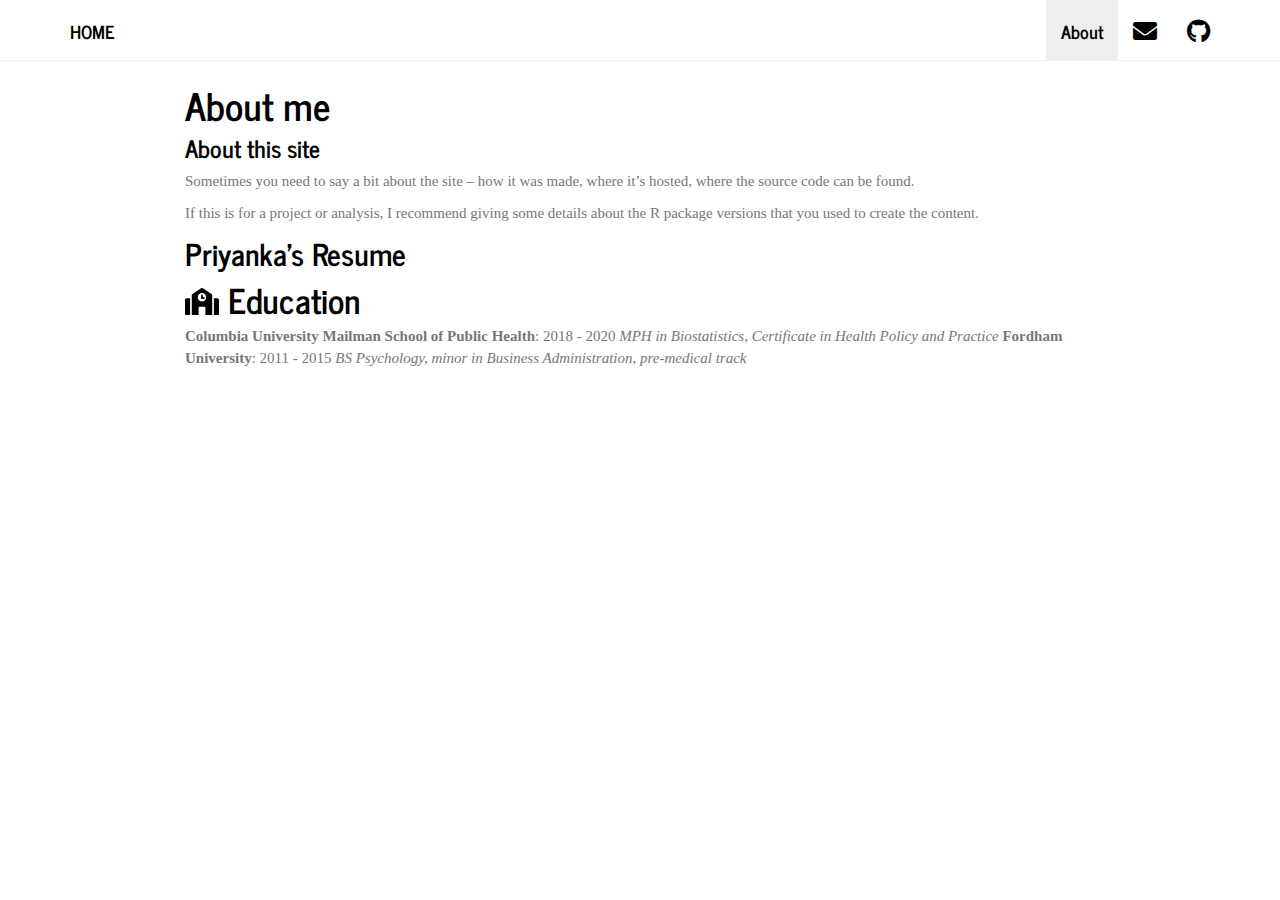
==== about.html @ 6a8078f7 "starting resume" ====
<!DOCTYPE html>

<html xmlns="http://www.w3.org/1999/xhtml">

<head>

<meta charset="utf-8" />
<meta http-equiv="Content-Type" content="text/html; charset=utf-8" />
<meta name="generator" content="pandoc" />
<meta http-equiv="X-UA-Compatible" content="IE=EDGE" />




<title>About me</title>

<script src="site_libs/jquery-1.11.3/jquery.min.js"></script>
<meta name="viewport" content="width=device-width, initial-scale=1" />
<link href="site_libs/bootstrap-3.3.5/css/journal.min.css" rel="stylesheet" />
<script src="site_libs/bootstrap-3.3.5/js/bootstrap.min.js"></script>
<script src="site_libs/bootstrap-3.3.5/shim/html5shiv.min.js"></script>
<script src="site_libs/bootstrap-3.3.5/shim/respond.min.js"></script>
<script src="site_libs/navigation-1.1/tabsets.js"></script>
<link href="site_libs/highlightjs-9.12.0/default.css" rel="stylesheet" />
<script src="site_libs/highlightjs-9.12.0/highlight.js"></script>
<link href="site_libs/font-awesome-5.1.0/css/all.css" rel="stylesheet" />
<link href="site_libs/font-awesome-5.1.0/css/v4-shims.css" rel="stylesheet" />

<style type="text/css">code{white-space: pre;}</style>
<style type="text/css">
  pre:not([class]) {
    background-color: white;
  }
</style>
<script type="text/javascript">
if (window.hljs) {
  hljs.configure({languages: []});
  hljs.initHighlightingOnLoad();
  if (document.readyState && document.readyState === "complete") {
    window.setTimeout(function() { hljs.initHighlighting(); }, 0);
  }
}
</script>



<style type="text/css">
h1 {
  font-size: 34px;
}
h1.title {
  font-size: 38px;
}
h2 {
  font-size: 30px;
}
h3 {
  font-size: 24px;
}
h4 {
  font-size: 18px;
}
h5 {
  font-size: 16px;
}
h6 {
  font-size: 12px;
}
.table th:not([align]) {
  text-align: left;
}
</style>




<style type = "text/css">
.main-container {
  max-width: 940px;
  margin-left: auto;
  margin-right: auto;
}
code {
  color: inherit;
  background-color: rgba(0, 0, 0, 0.04);
}
img {
  max-width:100%;
}
.tabbed-pane {
  padding-top: 12px;
}
.html-widget {
  margin-bottom: 20px;
}
button.code-folding-btn:focus {
  outline: none;
}
summary {
  display: list-item;
}
</style>


<style type="text/css">
/* padding for bootstrap navbar */
body {
  padding-top: 61px;
  padding-bottom: 40px;
}
/* offset scroll position for anchor links (for fixed navbar)  */
.section h1 {
  padding-top: 66px;
  margin-top: -66px;
}
.section h2 {
  padding-top: 66px;
  margin-top: -66px;
}
.section h3 {
  padding-top: 66px;
  margin-top: -66px;
}
.section h4 {
  padding-top: 66px;
  margin-top: -66px;
}
.section h5 {
  padding-top: 66px;
  margin-top: -66px;
}
.section h6 {
  padding-top: 66px;
  margin-top: -66px;
}
.dropdown-submenu {
  position: relative;
}
.dropdown-submenu>.dropdown-menu {
  top: 0;
  left: 100%;
  margin-top: -6px;
  margin-left: -1px;
  border-radius: 0 6px 6px 6px;
}
.dropdown-submenu:hover>.dropdown-menu {
  display: block;
}
.dropdown-submenu>a:after {
  display: block;
  content: " ";
  float: right;
  width: 0;
  height: 0;
  border-color: transparent;
  border-style: solid;
  border-width: 5px 0 5px 5px;
  border-left-color: #cccccc;
  margin-top: 5px;
  margin-right: -10px;
}
.dropdown-submenu:hover>a:after {
  border-left-color: #ffffff;
}
.dropdown-submenu.pull-left {
  float: none;
}
.dropdown-submenu.pull-left>.dropdown-menu {
  left: -100%;
  margin-left: 10px;
  border-radius: 6px 0 6px 6px;
}
</style>

<script>
// manage active state of menu based on current page
$(document).ready(function () {
  // active menu anchor
  href = window.location.pathname
  href = href.substr(href.lastIndexOf('/') + 1)
  if (href === "")
    href = "index.html";
  var menuAnchor = $('a[href="' + href + '"]');

  // mark it active
  menuAnchor.parent().addClass('active');

  // if it's got a parent navbar menu mark it active as well
  menuAnchor.closest('li.dropdown').addClass('active');
});
</script>

<!-- tabsets -->

<style type="text/css">
.tabset-dropdown > .nav-tabs {
  display: inline-table;
  max-height: 500px;
  min-height: 44px;
  overflow-y: auto;
  background: white;
  border: 1px solid #ddd;
  border-radius: 4px;
}

.tabset-dropdown > .nav-tabs > li.active:before {
  content: "";
  font-family: 'Glyphicons Halflings';
  display: inline-block;
  padding: 10px;
  border-right: 1px solid #ddd;
}

.tabset-dropdown > .nav-tabs.nav-tabs-open > li.active:before {
  content: "&#xe258;";
  border: none;
}

.tabset-dropdown > .nav-tabs.nav-tabs-open:before {
  content: "";
  font-family: 'Glyphicons Halflings';
  display: inline-block;
  padding: 10px;
  border-right: 1px solid #ddd;
}

.tabset-dropdown > .nav-tabs > li.active {
  display: block;
}

.tabset-dropdown > .nav-tabs > li > a,
.tabset-dropdown > .nav-tabs > li > a:focus,
.tabset-dropdown > .nav-tabs > li > a:hover {
  border: none;
  display: inline-block;
  border-radius: 4px;
}

.tabset-dropdown > .nav-tabs.nav-tabs-open > li {
  display: block;
  float: none;
}

.tabset-dropdown > .nav-tabs > li {
  display: none;
}
</style>

<!-- code folding -->




</head>

<body>


<div class="container-fluid main-container">




<div class="navbar navbar-default  navbar-fixed-top" role="navigation">
  <div class="container">
    <div class="navbar-header">
      <button type="button" class="navbar-toggle collapsed" data-toggle="collapse" data-target="#navbar">
        <span class="icon-bar"></span>
        <span class="icon-bar"></span>
        <span class="icon-bar"></span>
      </button>
      <a class="navbar-brand" href="index.html">Home</a>
    </div>
    <div id="navbar" class="navbar-collapse collapse">
      <ul class="nav navbar-nav">
        
      </ul>
      <ul class="nav navbar-nav navbar-right">
        <li>
  <a href="about.html">About</a>
</li>
<li>
  <a href="mailto:&lt;ps3070@cumc.columbia.edu&gt;">
    <span class="fa fa-envelope fa-lg"></span>
     
  </a>
</li>
<li>
  <a href="http://github.com/prisrinivasan/">
    <span class="fa fa-github fa-lg"></span>
     
  </a>
</li>
      </ul>
    </div><!--/.nav-collapse -->
  </div><!--/.container -->
</div><!--/.navbar -->

<div class="fluid-row" id="header">



<h1 class="title toc-ignore">About me</h1>

</div>


<div id="about-this-site" class="section level3">
<h3>About this site</h3>
<p>Sometimes you need to say a bit about the site – how it was made, where it’s hosted, where the source code can be found.</p>
<p>If this is for a project or analysis, I recommend giving some details about the R package versions that you used to create the content.</p>
</div>
<div id="priyankas-resume" class="section level2">
<h2>Priyanka’s Resume</h2>
</div>
<div id="education" class="section level1">
<h1><svg style="height:0.8em;top:.04em;position:relative;" viewBox="0 0 640 512"><path d="M0 224v272c0 8.84 7.16 16 16 16h80V192H32c-17.67 0-32 14.33-32 32zm360-48h-24v-40c0-4.42-3.58-8-8-8h-16c-4.42 0-8 3.58-8 8v64c0 4.42 3.58 8 8 8h48c4.42 0 8-3.58 8-8v-16c0-4.42-3.58-8-8-8zm137.75-63.96l-160-106.67a32.02 32.02 0 0 0-35.5 0l-160 106.67A32.002 32.002 0 0 0 128 138.66V512h128V368c0-8.84 7.16-16 16-16h96c8.84 0 16 7.16 16 16v144h128V138.67c0-10.7-5.35-20.7-14.25-26.63zM320 256c-44.18 0-80-35.82-80-80s35.82-80 80-80 80 35.82 80 80-35.82 80-80 80zm288-64h-64v320h80c8.84 0 16-7.16 16-16V224c0-17.67-14.33-32-32-32z"/></svg> Education</h1>
<p><strong>Columbia University Mailman School of Public Health</strong>: 2018 - 2020 <em>MPH in Biostatistics, Certificate in Health Policy and Practice</em> <strong>Fordham University</strong>: 2011 - 2015 <em>BS Psychology, minor in Business Administration, pre-medical track</em></p>
</div>




</div>

<script>

// add bootstrap table styles to pandoc tables
function bootstrapStylePandocTables() {
  $('tr.header').parent('thead').parent('table').addClass('table table-condensed');
}
$(document).ready(function () {
  bootstrapStylePandocTables();
});


</script>

<!-- tabsets -->

<script>
$(document).ready(function () {
  window.buildTabsets("TOC");
});

$(document).ready(function () {
  $('.tabset-dropdown > .nav-tabs > li').click(function () {
    $(this).parent().toggleClass('nav-tabs-open')
  });
});
</script>

<!-- code folding -->


<!-- dynamically load mathjax for compatibility with self-contained -->
<script>
  (function () {
    var script = document.createElement("script");
    script.type = "text/javascript";
    script.src  = "https://mathjax.rstudio.com/latest/MathJax.js?config=TeX-AMS-MML_HTMLorMML";
    document.getElementsByTagName("head")[0].appendChild(script);
  })();
</script>

</body>
</html>
---- site_libs/bootstrap-3.3.5/css/journal.min.css ----
@font-face {
  font-family: 'News Cycle';
  font-style: normal;
  font-weight: 400;
  src: url(fonts/NewsCycle.ttf) format('truetype');
}
@font-face {
  font-family: 'News Cycle';
  font-style: normal;
  font-weight: 700;
  src: url(fonts/NewsCycleBold.ttf) format('truetype');
}

/*!
 * bootswatch v3.3.6
 * Homepage: http://bootswatch.com
 * Copyright 2012-2015 Thomas Park
 * Licensed under MIT
 * Based on Bootstrap
*//*!
 * Bootstrap v3.3.6 (http://getbootstrap.com)
 * Copyright 2011-2015 Twitter, Inc.
 * Licensed under MIT (https://github.com/twbs/bootstrap/blob/master/LICENSE)
 *//*! normalize.css v3.0.3 | MIT License | github.com/necolas/normalize.css */html{font-family:sans-serif;-ms-text-size-adjust:100%;-webkit-text-size-adjust:100%}body{margin:0}article,aside,details,figcaption,figure,footer,header,hgroup,main,menu,nav,section,summary{display:block}audio,canvas,progress,video{display:inline-block;vertical-align:baseline}audio:not([controls]){display:none;height:0}[hidden],template{display:none}a{background-color:transparent}a:active,a:hover{outline:0}abbr[title]{border-bottom:1px dotted}b,strong{font-weight:bold}dfn{font-style:italic}h1{font-size:2em;margin:0.67em 0}mark{background:#ff0;color:#000}small{font-size:80%}sub,sup{font-size:75%;line-height:0;position:relative;vertical-align:baseline}sup{top:-0.5em}sub{bottom:-0.25em}img{border:0}svg:not(:root){overflow:hidden}figure{margin:1em 40px}hr{-webkit-box-sizing:content-box;-moz-box-sizing:content-box;box-sizing:content-box;height:0}pre{overflow:auto}code,kbd,pre,samp{font-family:monospace, monospace;font-size:1em}button,input,optgroup,select,textarea{color:inherit;font:inherit;margin:0}button{overflow:visible}button,select{text-transform:none}button,html input[type="button"],input[type="reset"],input[type="submit"]{-webkit-appearance:button;cursor:pointer}button[disabled],html input[disabled]{cursor:default}button::-moz-focus-inner,input::-moz-focus-inner{border:0;padding:0}input{line-height:normal}input[type="checkbox"],input[type="radio"]{-webkit-box-sizing:border-box;-moz-box-sizing:border-box;box-sizing:border-box;padding:0}input[type="number"]::-webkit-inner-spin-button,input[type="number"]::-webkit-outer-spin-button{height:auto}input[type="search"]{-webkit-appearance:textfield;-webkit-box-sizing:content-box;-moz-box-sizing:content-box;box-sizing:content-box}input[type="search"]::-webkit-search-cancel-button,input[type="search"]::-webkit-search-decoration{-webkit-appearance:none}fieldset{border:1px solid #c0c0c0;margin:0 2px;padding:0.35em 0.625em 0.75em}legend{border:0;padding:0}textarea{overflow:auto}optgroup{font-weight:bold}table{border-collapse:collapse;border-spacing:0}td,th{padding:0}/*! Source: https://github.com/h5bp/html5-boilerplate/blob/master/src/css/main.css */@media print{*,*:before,*:after{background:transparent !important;color:#000 !important;-webkit-box-shadow:none !important;box-shadow:none !important;text-shadow:none !important}a,a:visited{text-decoration:underline}a[href]:after{content:" (" attr(href) ")"}abbr[title]:after{content:" (" attr(title) ")"}a[href^="#"]:after,a[href^="javascript:"]:after{content:""}pre,blockquote{border:1px solid #999;page-break-inside:avoid}thead{display:table-header-group}tr,img{page-break-inside:avoid}img{max-width:100% !important}p,h2,h3{orphans:3;widows:3}h2,h3{page-break-after:avoid}.navbar{display:none}.btn>.caret,.dropup>.btn>.caret{border-top-color:#000 !important}.label{border:1px solid #000}.table{border-collapse:collapse !important}.table td,.table th{background-color:#fff !important}.table-bordered th,.table-bordered td{border:1px solid #ddd !important}}@font-face{font-family:'Glyphicons Halflings';src:url('../fonts/glyphicons-halflings-regular.eot');src:url('../fonts/glyphicons-halflings-regular.eot?#iefix') format('embedded-opentype'),url('../fonts/glyphicons-halflings-regular.woff') format('woff'),url('../fonts/glyphicons-halflings-regular.ttf') format('truetype'),url('../fonts/glyphicons-halflings-regular.svg#glyphicons_halflingsregular') format('svg')}.glyphicon{position:relative;top:1px;display:inline-block;font-family:'Glyphicons Halflings';font-style:normal;font-weight:normal;line-height:1;-webkit-font-smoothing:antialiased;-moz-osx-font-smoothing:grayscale}.glyphicon-asterisk:before{content:"\002a"}.glyphicon-plus:before{content:"\002b"}.glyphicon-euro:before,.glyphicon-eur:before{content:"\20ac"}.glyphicon-minus:before{content:"\2212"}.glyphicon-cloud:before{content:"\2601"}.glyphicon-envelope:before{content:"\2709"}.glyphicon-pencil:before{content:"\270f"}.glyphicon-glass:before{content:"\e001"}.glyphicon-music:before{content:"\e002"}.glyphicon-search:before{content:"\e003"}.glyphicon-heart:before{content:"\e005"}.glyphicon-star:before{content:"\e006"}.glyphicon-star-empty:before{content:"\e007"}.glyphicon-user:before{content:"\e008"}.glyphicon-film:before{content:"\e009"}.glyphicon-th-large:before{content:"\e010"}.glyphicon-th:before{content:"\e011"}.glyphicon-th-list:before{content:"\e012"}.glyphicon-ok:before{content:"\e013"}.glyphicon-remove:before{content:"\e014"}.glyphicon-zoom-in:before{content:"\e015"}.glyphicon-zoom-out:before{content:"\e016"}.glyphicon-off:before{content:"\e017"}.glyphicon-signal:before{content:"\e018"}.glyphicon-cog:before{content:"\e019"}.glyphicon-trash:before{content:"\e020"}.glyphicon-home:before{content:"\e021"}.glyphicon-file:before{content:"\e022"}.glyphicon-time:before{content:"\e023"}.glyphicon-road:before{content:"\e024"}.glyphicon-download-alt:before{content:"\e025"}.glyphicon-download:before{content:"\e026"}.glyphicon-upload:before{content:"\e027"}.glyphicon-inbox:before{content:"\e028"}.glyphicon-play-circle:before{content:"\e029"}.glyphicon-repeat:before{content:"\e030"}.glyphicon-refresh:before{content:"\e031"}.glyphicon-list-alt:before{content:"\e032"}.glyphicon-lock:before{content:"\e033"}.glyphicon-flag:before{content:"\e034"}.glyphicon-headphones:before{content:"\e035"}.glyphicon-volume-off:before{content:"\e036"}.glyphicon-volume-down:before{content:"\e037"}.glyphicon-volume-up:before{content:"\e038"}.glyphicon-qrcode:before{content:"\e039"}.glyphicon-barcode:before{content:"\e040"}.glyphicon-tag:before{content:"\e041"}.glyphicon-tags:before{content:"\e042"}.glyphicon-book:before{content:"\e043"}.glyphicon-bookmark:before{content:"\e044"}.glyphicon-print:before{content:"\e045"}.glyphicon-camera:before{content:"\e046"}.glyphicon-font:before{content:"\e047"}.glyphicon-bold:before{content:"\e048"}.glyphicon-italic:before{content:"\e049"}.glyphicon-text-height:before{content:"\e050"}.glyphicon-text-width:before{content:"\e051"}.glyphicon-align-left:before{content:"\e052"}.glyphicon-align-center:before{content:"\e053"}.glyphicon-align-right:before{content:"\e054"}.glyphicon-align-justify:before{content:"\e055"}.glyphicon-list:before{content:"\e056"}.glyphicon-indent-left:before{content:"\e057"}.glyphicon-indent-right:before{content:"\e058"}.glyphicon-facetime-video:before{content:"\e059"}.glyphicon-picture:before{content:"\e060"}.glyphicon-map-marker:before{content:"\e062"}.glyphicon-adjust:before{content:"\e063"}.glyphicon-tint:before{content:"\e064"}.glyphicon-edit:before{content:"\e065"}.glyphicon-share:before{content:"\e066"}.glyphicon-check:before{content:"\e067"}.glyphicon-move:before{content:"\e068"}.glyphicon-step-backward:before{content:"\e069"}.glyphicon-fast-backward:before{content:"\e070"}.glyphicon-backward:before{content:"\e071"}.glyphicon-play:before{content:"\e072"}.glyphicon-pause:before{content:"\e073"}.glyphicon-stop:before{content:"\e074"}.glyphicon-forward:before{content:"\e075"}.glyphicon-fast-forward:before{content:"\e076"}.glyphicon-step-forward:before{content:"\e077"}.glyphicon-eject:before{content:"\e078"}.glyphicon-chevron-left:before{content:"\e079"}.glyphicon-chevron-right:before{content:"\e080"}.glyphicon-plus-sign:before{content:"\e081"}.glyphicon-minus-sign:before{content:"\e082"}.glyphicon-remove-sign:before{content:"\e083"}.glyphicon-ok-sign:before{content:"\e084"}.glyphicon-question-sign:before{content:"\e085"}.glyphicon-info-sign:before{content:"\e086"}.glyphicon-screenshot:before{content:"\e087"}.glyphicon-remove-circle:before{content:"\e088"}.glyphicon-ok-circle:before{content:"\e089"}.glyphicon-ban-circle:before{content:"\e090"}.glyphicon-arrow-left:before{content:"\e091"}.glyphicon-arrow-right:before{content:"\e092"}.glyphicon-arrow-up:before{content:"\e093"}.glyphicon-arrow-down:before{content:"\e094"}.glyphicon-share-alt:before{content:"\e095"}.glyphicon-resize-full:before{content:"\e096"}.glyphicon-resize-small:before{content:"\e097"}.glyphicon-exclamation-sign:before{content:"\e101"}.glyphicon-gift:before{content:"\e102"}.glyphicon-leaf:before{content:"\e103"}.glyphicon-fire:before{content:"\e104"}.glyphicon-eye-open:before{content:"\e105"}.glyphicon-eye-close:before{content:"\e106"}.glyphicon-warning-sign:before{content:"\e107"}.glyphicon-plane:before{content:"\e108"}.glyphicon-calendar:before{content:"\e109"}.glyphicon-random:before{content:"\e110"}.glyphicon-comment:before{content:"\e111"}.glyphicon-magnet:before{content:"\e112"}.glyphicon-chevron-up:before{content:"\e113"}.glyphicon-chevron-down:before{content:"\e114"}.glyphicon-retweet:before{content:"\e115"}.glyphicon-shopping-cart:before{content:"\e116"}.glyphicon-folder-close:before{content:"\e117"}.glyphicon-folder-open:before{content:"\e118"}.glyphicon-resize-vertical:before{content:"\e119"}.glyphicon-resize-horizontal:before{content:"\e120"}.glyphicon-hdd:before{content:"\e121"}.glyphicon-bullhorn:before{content:"\e122"}.glyphicon-bell:before{content:"\e123"}.glyphicon-certificate:before{content:"\e124"}.glyphicon-thumbs-up:before{content:"\e125"}.glyphicon-thumbs-down:before{content:"\e126"}.glyphicon-hand-right:before{content:"\e127"}.glyphicon-hand-left:before{content:"\e128"}.glyphicon-hand-up:before{content:"\e129"}.glyphicon-hand-down:before{content:"\e130"}.glyphicon-circle-arrow-right:before{content:"\e131"}.glyphicon-circle-arrow-left:before{content:"\e132"}.glyphicon-circle-arrow-up:before{content:"\e133"}.glyphicon-circle-arrow-down:before{content:"\e134"}.glyphicon-globe:before{content:"\e135"}.glyphicon-wrench:before{content:"\e136"}.glyphicon-tasks:before{content:"\e137"}.glyphicon-filter:before{content:"\e138"}.glyphicon-briefcase:before{content:"\e139"}.glyphicon-fullscreen:before{content:"\e140"}.glyphicon-dashboard:before{content:"\e141"}.glyphicon-paperclip:before{content:"\e142"}.glyphicon-heart-empty:before{content:"\e143"}.glyphicon-link:before{content:"\e144"}.glyphicon-phone:before{content:"\e145"}.glyphicon-pushpin:before{content:"\e146"}.glyphicon-usd:before{content:"\e148"}.glyphicon-gbp:before{content:"\e149"}.glyphicon-sort:before{content:"\e150"}.glyphicon-sort-by-alphabet:before{content:"\e151"}.glyphicon-sort-by-alphabet-alt:before{content:"\e152"}.glyphicon-sort-by-order:before{content:"\e153"}.glyphicon-sort-by-order-alt:before{content:"\e154"}.glyphicon-sort-by-attributes:before{content:"\e155"}.glyphicon-sort-by-attributes-alt:before{content:"\e156"}.glyphicon-unchecked:before{content:"\e157"}.glyphicon-expand:before{content:"\e158"}.glyphicon-collapse-down:before{content:"\e159"}.glyphicon-collapse-up:before{content:"\e160"}.glyphicon-log-in:before{content:"\e161"}.glyphicon-flash:before{content:"\e162"}.glyphicon-log-out:before{content:"\e163"}.glyphicon-new-window:before{content:"\e164"}.glyphicon-record:before{content:"\e165"}.glyphicon-save:before{content:"\e166"}.glyphicon-open:before{content:"\e167"}.glyphicon-saved:before{content:"\e168"}.glyphicon-import:before{content:"\e169"}.glyphicon-export:before{content:"\e170"}.glyphicon-send:before{content:"\e171"}.glyphicon-floppy-disk:before{content:"\e172"}.glyphicon-floppy-saved:before{content:"\e173"}.glyphicon-floppy-remove:before{content:"\e174"}.glyphicon-floppy-save:before{content:"\e175"}.glyphicon-floppy-open:before{content:"\e176"}.glyphicon-credit-card:before{content:"\e177"}.glyphicon-transfer:before{content:"\e178"}.glyphicon-cutlery:before{content:"\e179"}.glyphicon-header:before{content:"\e180"}.glyphicon-compressed:before{content:"\e181"}.glyphicon-earphone:before{content:"\e182"}.glyphicon-phone-alt:before{content:"\e183"}.glyphicon-tower:before{content:"\e184"}.glyphicon-stats:before{content:"\e185"}.glyphicon-sd-video:before{content:"\e186"}.glyphicon-hd-video:before{content:"\e187"}.glyphicon-subtitles:before{content:"\e188"}.glyphicon-sound-stereo:before{content:"\e189"}.glyphicon-sound-dolby:before{content:"\e190"}.glyphicon-sound-5-1:before{content:"\e191"}.glyphicon-sound-6-1:before{content:"\e192"}.glyphicon-sound-7-1:before{content:"\e193"}.glyphicon-copyright-mark:before{content:"\e194"}.glyphicon-registration-mark:before{content:"\e195"}.glyphicon-cloud-download:before{content:"\e197"}.glyphicon-cloud-upload:before{content:"\e198"}.glyphicon-tree-conifer:before{content:"\e199"}.glyphicon-tree-deciduous:before{content:"\e200"}.glyphicon-cd:before{content:"\e201"}.glyphicon-save-file:before{content:"\e202"}.glyphicon-open-file:before{content:"\e203"}.glyphicon-level-up:before{content:"\e204"}.glyphicon-copy:before{content:"\e205"}.glyphicon-paste:before{content:"\e206"}.glyphicon-alert:before{content:"\e209"}.glyphicon-equalizer:before{content:"\e210"}.glyphicon-king:before{content:"\e211"}.glyphicon-queen:before{content:"\e212"}.glyphicon-pawn:before{content:"\e213"}.glyphicon-bishop:before{content:"\e214"}.glyphicon-knight:before{content:"\e215"}.glyphicon-baby-formula:before{content:"\e216"}.glyphicon-tent:before{content:"\26fa"}.glyphicon-blackboard:before{content:"\e218"}.glyphicon-bed:before{content:"\e219"}.glyphicon-apple:before{content:"\f8ff"}.glyphicon-erase:before{content:"\e221"}.glyphicon-hourglass:before{content:"\231b"}.glyphicon-lamp:before{content:"\e223"}.glyphicon-duplicate:before{content:"\e224"}.glyphicon-piggy-bank:before{content:"\e225"}.glyphicon-scissors:before{content:"\e226"}.glyphicon-bitcoin:before{content:"\e227"}.glyphicon-btc:before{content:"\e227"}.glyphicon-xbt:before{content:"\e227"}.glyphicon-yen:before{content:"\00a5"}.glyphicon-jpy:before{content:"\00a5"}.glyphicon-ruble:before{content:"\20bd"}.glyphicon-rub:before{content:"\20bd"}.glyphicon-scale:before{content:"\e230"}.glyphicon-ice-lolly:before{content:"\e231"}.glyphicon-ice-lolly-tasted:before{content:"\e232"}.glyphicon-education:before{content:"\e233"}.glyphicon-option-horizontal:before{content:"\e234"}.glyphicon-option-vertical:before{content:"\e235"}.glyphicon-menu-hamburger:before{content:"\e236"}.glyphicon-modal-window:before{content:"\e237"}.glyphicon-oil:before{content:"\e238"}.glyphicon-grain:before{content:"\e239"}.glyphicon-sunglasses:before{content:"\e240"}.glyphicon-text-size:before{content:"\e241"}.glyphicon-text-color:before{content:"\e242"}.glyphicon-text-background:before{content:"\e243"}.glyphicon-object-align-top:before{content:"\e244"}.glyphicon-object-align-bottom:before{content:"\e245"}.glyphicon-object-align-horizontal:before{content:"\e246"}.glyphicon-object-align-left:before{content:"\e247"}.glyphicon-object-align-vertical:before{content:"\e248"}.glyphicon-object-align-right:before{content:"\e249"}.glyphicon-triangle-right:before{content:"\e250"}.glyphicon-triangle-left:before{content:"\e251"}.glyphicon-triangle-bottom:before{content:"\e252"}.glyphicon-triangle-top:before{content:"\e253"}.glyphicon-console:before{content:"\e254"}.glyphicon-superscript:before{content:"\e255"}.glyphicon-subscript:before{content:"\e256"}.glyphicon-menu-left:before{content:"\e257"}.glyphicon-menu-right:before{content:"\e258"}.glyphicon-menu-down:before{content:"\e259"}.glyphicon-menu-up:before{content:"\e260"}*{-webkit-box-sizing:border-box;-moz-box-sizing:border-box;box-sizing:border-box}*:before,*:after{-webkit-box-sizing:border-box;-moz-box-sizing:border-box;box-sizing:border-box}html{font-size:10px;-webkit-tap-highlight-color:rgba(0,0,0,0)}body{font-family:Georgia,"Times New Roman",Times,serif;font-size:15px;line-height:1.42857143;color:#777777;background-color:#ffffff}input,button,select,textarea{font-family:inherit;font-size:inherit;line-height:inherit}a{color:#eb6864;text-decoration:none}a:hover,a:focus{color:#e22620;text-decoration:underline}a:focus{outline:thin dotted;outline:5px auto -webkit-focus-ring-color;outline-offset:-2px}figure{margin:0}img{vertical-align:middle}.img-responsive,.thumbnail>img,.thumbnail a>img,.carousel-inner>.item>img,.carousel-inner>.item>a>img{display:block;max-width:100%;height:auto}.img-rounded{border-radius:6px}.img-thumbnail{padding:4px;line-height:1.42857143;background-color:#ffffff;border:1px solid #dddddd;border-radius:4px;-webkit-transition:all .2s ease-in-out;-o-transition:all .2s ease-in-out;transition:all .2s ease-in-out;display:inline-block;max-width:100%;height:auto}.img-circle{border-radius:50%}hr{margin-top:21px;margin-bottom:21px;border:0;border-top:1px solid #eeeeee}.sr-only{position:absolute;width:1px;height:1px;margin:-1px;padding:0;overflow:hidden;clip:rect(0, 0, 0, 0);border:0}.sr-only-focusable:active,.sr-only-focusable:focus{position:static;width:auto;height:auto;margin:0;overflow:visible;clip:auto}[role="button"]{cursor:pointer}h1,h2,h3,h4,h5,h6,.h1,.h2,.h3,.h4,.h5,.h6{font-family:"News Cycle","Arial Narrow Bold",sans-serif;font-weight:700;line-height:1.1;color:#000000}h1 small,h2 small,h3 small,h4 small,h5 small,h6 small,.h1 small,.h2 small,.h3 small,.h4 small,.h5 small,.h6 small,h1 .small,h2 .small,h3 .small,h4 .small,h5 .small,h6 .small,.h1 .small,.h2 .small,.h3 .small,.h4 .small,.h5 .small,.h6 .small{font-weight:normal;line-height:1;color:#999999}h1,.h1,h2,.h2,h3,.h3{margin-top:21px;margin-bottom:10.5px}h1 small,.h1 small,h2 small,.h2 small,h3 small,.h3 small,h1 .small,.h1 .small,h2 .small,.h2 .small,h3 .small,.h3 .small{font-size:65%}h4,.h4,h5,.h5,h6,.h6{margin-top:10.5px;margin-bottom:10.5px}h4 small,.h4 small,h5 small,.h5 small,h6 small,.h6 small,h4 .small,.h4 .small,h5 .small,.h5 .small,h6 .small,.h6 .small{font-size:75%}h1,.h1{font-size:39px}h2,.h2{font-size:32px}h3,.h3{font-size:26px}h4,.h4{font-size:19px}h5,.h5{font-size:15px}h6,.h6{font-size:13px}p{margin:0 0 10.5px}.lead{margin-bottom:21px;font-size:17px;font-weight:300;line-height:1.4}@media (min-width:768px){.lead{font-size:22.5px}}small,.small{font-size:86%}mark,.mark{background-color:#fcf8e3;padding:.2em}.text-left{text-align:left}.text-right{text-align:right}.text-center{text-align:center}.text-justify{text-align:justify}.text-nowrap{white-space:nowrap}.text-lowercase{text-transform:lowercase}.text-uppercase{text-transform:uppercase}.text-capitalize{text-transform:capitalize}.text-muted{color:#999999}.text-primary{color:#eb6864}a.text-primary:hover,a.text-primary:focus{color:#e53c37}.text-success{color:#468847}a.text-success:hover,a.text-success:focus{color:#356635}.text-info{color:#3a87ad}a.text-info:hover,a.text-info:focus{color:#2d6987}.text-warning{color:#c09853}a.text-warning:hover,a.text-warning:focus{color:#a47e3c}.text-danger{color:#b94a48}a.text-danger:hover,a.text-danger:focus{color:#953b39}.bg-primary{color:#fff;background-color:#eb6864}a.bg-primary:hover,a.bg-primary:focus{background-color:#e53c37}.bg-success{background-color:#dff0d8}a.bg-success:hover,a.bg-success:focus{background-color:#c1e2b3}.bg-info{background-color:#d9edf7}a.bg-info:hover,a.bg-info:focus{background-color:#afd9ee}.bg-warning{background-color:#fcf8e3}a.bg-warning:hover,a.bg-warning:focus{background-color:#f7ecb5}.bg-danger{background-color:#f2dede}a.bg-danger:hover,a.bg-danger:focus{background-color:#e4b9b9}.page-header{padding-bottom:9.5px;margin:42px 0 21px;border-bottom:1px solid #eeeeee}ul,ol{margin-top:0;margin-bottom:10.5px}ul ul,ol ul,ul ol,ol ol{margin-bottom:0}.list-unstyled{padding-left:0;list-style:none}.list-inline{padding-left:0;list-style:none;margin-left:-5px}.list-inline>li{display:inline-block;padding-left:5px;padding-right:5px}dl{margin-top:0;margin-bottom:21px}dt,dd{line-height:1.42857143}dt{font-weight:bold}dd{margin-left:0}@media (min-width:768px){.dl-horizontal dt{float:left;width:160px;clear:left;text-align:right;overflow:hidden;text-overflow:ellipsis;white-space:nowrap}.dl-horizontal dd{margin-left:180px}}abbr[title],abbr[data-original-title]{cursor:help;border-bottom:1px dotted #999999}.initialism{font-size:90%;text-transform:uppercase}blockquote{padding:10.5px 21px;margin:0 0 21px;font-size:18.75px;border-left:5px solid #eeeeee}blockquote p:last-child,blockquote ul:last-child,blockquote ol:last-child{margin-bottom:0}blockquote footer,blockquote small,blockquote .small{display:block;font-size:80%;line-height:1.42857143;color:#999999}blockquote footer:before,blockquote small:before,blockquote .small:before{content:'\2014 \00A0'}.blockquote-reverse,blockquote.pull-right{padding-right:15px;padding-left:0;border-right:5px solid #eeeeee;border-left:0;text-align:right}.blockquote-reverse footer:before,blockquote.pull-right footer:before,.blockquote-reverse small:before,blockquote.pull-right small:before,.blockquote-reverse .small:before,blockquote.pull-right .small:before{content:''}.blockquote-reverse footer:after,blockquote.pull-right footer:after,.blockquote-reverse small:after,blockquote.pull-right small:after,.blockquote-reverse .small:after,blockquote.pull-right .small:after{content:'\00A0 \2014'}address{margin-bottom:21px;font-style:normal;line-height:1.42857143}code,kbd,pre,samp{font-family:monospace}code{padding:2px 4px;font-size:90%;color:#c7254e;background-color:#f9f2f4;border-radius:4px}kbd{padding:2px 4px;font-size:90%;color:#ffffff;background-color:#333333;border-radius:3px;-webkit-box-shadow:inset 0 -1px 0 rgba(0,0,0,0.25);box-shadow:inset 0 -1px 0 rgba(0,0,0,0.25)}kbd kbd{padding:0;font-size:100%;font-weight:bold;-webkit-box-shadow:none;box-shadow:none}pre{display:block;padding:10px;margin:0 0 10.5px;font-size:14px;line-height:1.42857143;word-break:break-all;word-wrap:break-word;color:#333333;background-color:#f5f5f5;border:1px solid #cccccc;border-radius:4px}pre code{padding:0;font-size:inherit;color:inherit;white-space:pre-wrap;background-color:transparent;border-radius:0}.pre-scrollable{max-height:340px;overflow-y:scroll}.container{margin-right:auto;margin-left:auto;padding-left:15px;padding-right:15px}@media (min-width:768px){.container{width:750px}}@media (min-width:992px){.container{width:970px}}@media (min-width:1200px){.container{width:1170px}}.container-fluid{margin-right:auto;margin-left:auto;padding-left:15px;padding-right:15px}.row{margin-left:-15px;margin-right:-15px}.col-xs-1,.col-sm-1,.col-md-1,.col-lg-1,.col-xs-2,.col-sm-2,.col-md-2,.col-lg-2,.col-xs-3,.col-sm-3,.col-md-3,.col-lg-3,.col-xs-4,.col-sm-4,.col-md-4,.col-lg-4,.col-xs-5,.col-sm-5,.col-md-5,.col-lg-5,.col-xs-6,.col-sm-6,.col-md-6,.col-lg-6,.col-xs-7,.col-sm-7,.col-md-7,.col-lg-7,.col-xs-8,.col-sm-8,.col-md-8,.col-lg-8,.col-xs-9,.col-sm-9,.col-md-9,.col-lg-9,.col-xs-10,.col-sm-10,.col-md-10,.col-lg-10,.col-xs-11,.col-sm-11,.col-md-11,.col-lg-11,.col-xs-12,.col-sm-12,.col-md-12,.col-lg-12{position:relative;min-height:1px;padding-left:15px;padding-right:15px}.col-xs-1,.col-xs-2,.col-xs-3,.col-xs-4,.col-xs-5,.col-xs-6,.col-xs-7,.col-xs-8,.col-xs-9,.col-xs-10,.col-xs-11,.col-xs-12{float:left}.col-xs-12{width:100%}.col-xs-11{width:91.66666667%}.col-xs-10{width:83.33333333%}.col-xs-9{width:75%}.col-xs-8{width:66.66666667%}.col-xs-7{width:58.33333333%}.col-xs-6{width:50%}.col-xs-5{width:41.66666667%}.col-xs-4{width:33.33333333%}.col-xs-3{width:25%}.col-xs-2{width:16.66666667%}.col-xs-1{width:8.33333333%}.col-xs-pull-12{right:100%}.col-xs-pull-11{right:91.66666667%}.col-xs-pull-10{right:83.33333333%}.col-xs-pull-9{right:75%}.col-xs-pull-8{right:66.66666667%}.col-xs-pull-7{right:58.33333333%}.col-xs-pull-6{right:50%}.col-xs-pull-5{right:41.66666667%}.col-xs-pull-4{right:33.33333333%}.col-xs-pull-3{right:25%}.col-xs-pull-2{right:16.66666667%}.col-xs-pull-1{right:8.33333333%}.col-xs-pull-0{right:auto}.col-xs-push-12{left:100%}.col-xs-push-11{left:91.66666667%}.col-xs-push-10{left:83.33333333%}.col-xs-push-9{left:75%}.col-xs-push-8{left:66.66666667%}.col-xs-push-7{left:58.33333333%}.col-xs-push-6{left:50%}.col-xs-push-5{left:41.66666667%}.col-xs-push-4{left:33.33333333%}.col-xs-push-3{left:25%}.col-xs-push-2{left:16.66666667%}.col-xs-push-1{left:8.33333333%}.col-xs-push-0{left:auto}.col-xs-offset-12{margin-left:100%}.col-xs-offset-11{margin-left:91.66666667%}.col-xs-offset-10{margin-left:83.33333333%}.col-xs-offset-9{margin-left:75%}.col-xs-offset-8{margin-left:66.66666667%}.col-xs-offset-7{margin-left:58.33333333%}.col-xs-offset-6{margin-left:50%}.col-xs-offset-5{margin-left:41.66666667%}.col-xs-offset-4{margin-left:33.33333333%}.col-xs-offset-3{margin-left:25%}.col-xs-offset-2{margin-left:16.66666667%}.col-xs-offset-1{margin-left:8.33333333%}.col-xs-offset-0{margin-left:0%}@media (min-width:768px){.col-sm-1,.col-sm-2,.col-sm-3,.col-sm-4,.col-sm-5,.col-sm-6,.col-sm-7,.col-sm-8,.col-sm-9,.col-sm-10,.col-sm-11,.col-sm-12{float:left}.col-sm-12{width:100%}.col-sm-11{width:91.66666667%}.col-sm-10{width:83.33333333%}.col-sm-9{width:75%}.col-sm-8{width:66.66666667%}.col-sm-7{width:58.33333333%}.col-sm-6{width:50%}.col-sm-5{width:41.66666667%}.col-sm-4{width:33.33333333%}.col-sm-3{width:25%}.col-sm-2{width:16.66666667%}.col-sm-1{width:8.33333333%}.col-sm-pull-12{right:100%}.col-sm-pull-11{right:91.66666667%}.col-sm-pull-10{right:83.33333333%}.col-sm-pull-9{right:75%}.col-sm-pull-8{right:66.66666667%}.col-sm-pull-7{right:58.33333333%}.col-sm-pull-6{right:50%}.col-sm-pull-5{right:41.66666667%}.col-sm-pull-4{right:33.33333333%}.col-sm-pull-3{right:25%}.col-sm-pull-2{right:16.66666667%}.col-sm-pull-1{right:8.33333333%}.col-sm-pull-0{right:auto}.col-sm-push-12{left:100%}.col-sm-push-11{left:91.66666667%}.col-sm-push-10{left:83.33333333%}.col-sm-push-9{left:75%}.col-sm-push-8{left:66.66666667%}.col-sm-push-7{left:58.33333333%}.col-sm-push-6{left:50%}.col-sm-push-5{left:41.66666667%}.col-sm-push-4{left:33.33333333%}.col-sm-push-3{left:25%}.col-sm-push-2{left:16.66666667%}.col-sm-push-1{left:8.33333333%}.col-sm-push-0{left:auto}.col-sm-offset-12{margin-left:100%}.col-sm-offset-11{margin-left:91.66666667%}.col-sm-offset-10{margin-left:83.33333333%}.col-sm-offset-9{margin-left:75%}.col-sm-offset-8{margin-left:66.66666667%}.col-sm-offset-7{margin-left:58.33333333%}.col-sm-offset-6{margin-left:50%}.col-sm-offset-5{margin-left:41.66666667%}.col-sm-offset-4{margin-left:33.33333333%}.col-sm-offset-3{margin-left:25%}.col-sm-offset-2{margin-left:16.66666667%}.col-sm-offset-1{margin-left:8.33333333%}.col-sm-offset-0{margin-left:0%}}@media (min-width:992px){.col-md-1,.col-md-2,.col-md-3,.col-md-4,.col-md-5,.col-md-6,.col-md-7,.col-md-8,.col-md-9,.col-md-10,.col-md-11,.col-md-12{float:left}.col-md-12{width:100%}.col-md-11{width:91.66666667%}.col-md-10{width:83.33333333%}.col-md-9{width:75%}.col-md-8{width:66.66666667%}.col-md-7{width:58.33333333%}.col-md-6{width:50%}.col-md-5{width:41.66666667%}.col-md-4{width:33.33333333%}.col-md-3{width:25%}.col-md-2{width:16.66666667%}.col-md-1{width:8.33333333%}.col-md-pull-12{right:100%}.col-md-pull-11{right:91.66666667%}.col-md-pull-10{right:83.33333333%}.col-md-pull-9{right:75%}.col-md-pull-8{right:66.66666667%}.col-md-pull-7{right:58.33333333%}.col-md-pull-6{right:50%}.col-md-pull-5{right:41.66666667%}.col-md-pull-4{right:33.33333333%}.col-md-pull-3{right:25%}.col-md-pull-2{right:16.66666667%}.col-md-pull-1{right:8.33333333%}.col-md-pull-0{right:auto}.col-md-push-12{left:100%}.col-md-push-11{left:91.66666667%}.col-md-push-10{left:83.33333333%}.col-md-push-9{left:75%}.col-md-push-8{left:66.66666667%}.col-md-push-7{left:58.33333333%}.col-md-push-6{left:50%}.col-md-push-5{left:41.66666667%}.col-md-push-4{left:33.33333333%}.col-md-push-3{left:25%}.col-md-push-2{left:16.66666667%}.col-md-push-1{left:8.33333333%}.col-md-push-0{left:auto}.col-md-offset-12{margin-left:100%}.col-md-offset-11{margin-left:91.66666667%}.col-md-offset-10{margin-left:83.33333333%}.col-md-offset-9{margin-left:75%}.col-md-offset-8{margin-left:66.66666667%}.col-md-offset-7{margin-left:58.33333333%}.col-md-offset-6{margin-left:50%}.col-md-offset-5{margin-left:41.66666667%}.col-md-offset-4{margin-left:33.33333333%}.col-md-offset-3{margin-left:25%}.col-md-offset-2{margin-left:16.66666667%}.col-md-offset-1{margin-left:8.33333333%}.col-md-offset-0{margin-left:0%}}@media (min-width:1200px){.col-lg-1,.col-lg-2,.col-lg-3,.col-lg-4,.col-lg-5,.col-lg-6,.col-lg-7,.col-lg-8,.col-lg-9,.col-lg-10,.col-lg-11,.col-lg-12{float:left}.col-lg-12{width:100%}.col-lg-11{width:91.66666667%}.col-lg-10{width:83.33333333%}.col-lg-9{width:75%}.col-lg-8{width:66.66666667%}.col-lg-7{width:58.33333333%}.col-lg-6{width:50%}.col-lg-5{width:41.66666667%}.col-lg-4{width:33.33333333%}.col-lg-3{width:25%}.col-lg-2{width:16.66666667%}.col-lg-1{width:8.33333333%}.col-lg-pull-12{right:100%}.col-lg-pull-11{right:91.66666667%}.col-lg-pull-10{right:83.33333333%}.col-lg-pull-9{right:75%}.col-lg-pull-8{right:66.66666667%}.col-lg-pull-7{right:58.33333333%}.col-lg-pull-6{right:50%}.col-lg-pull-5{right:41.66666667%}.col-lg-pull-4{right:33.33333333%}.col-lg-pull-3{right:25%}.col-lg-pull-2{right:16.66666667%}.col-lg-pull-1{right:8.33333333%}.col-lg-pull-0{right:auto}.col-lg-push-12{left:100%}.col-lg-push-11{left:91.66666667%}.col-lg-push-10{left:83.33333333%}.col-lg-push-9{left:75%}.col-lg-push-8{left:66.66666667%}.col-lg-push-7{left:58.33333333%}.col-lg-push-6{left:50%}.col-lg-push-5{left:41.66666667%}.col-lg-push-4{left:33.33333333%}.col-lg-push-3{left:25%}.col-lg-push-2{left:16.66666667%}.col-lg-push-1{left:8.33333333%}.col-lg-push-0{left:auto}.col-lg-offset-12{margin-left:100%}.col-lg-offset-11{margin-left:91.66666667%}.col-lg-offset-10{margin-left:83.33333333%}.col-lg-offset-9{margin-left:75%}.col-lg-offset-8{margin-left:66.66666667%}.col-lg-offset-7{margin-left:58.33333333%}.col-lg-offset-6{margin-left:50%}.col-lg-offset-5{margin-left:41.66666667%}.col-lg-offset-4{margin-left:33.33333333%}.col-lg-offset-3{margin-left:25%}.col-lg-offset-2{margin-left:16.66666667%}.col-lg-offset-1{margin-left:8.33333333%}.col-lg-offset-0{margin-left:0%}}table{background-color:transparent}caption{padding-top:8px;padding-bottom:8px;color:#999999;text-align:left}th{}.table{width:100%;max-width:100%;margin-bottom:21px}.table>thead>tr>th,.table>tbody>tr>th,.table>tfoot>tr>th,.table>thead>tr>td,.table>tbody>tr>td,.table>tfoot>tr>td{padding:8px;line-height:1.42857143;vertical-align:top;border-top:1px solid #dddddd}.table>thead>tr>th{vertical-align:bottom;border-bottom:2px solid #dddddd}.table>caption+thead>tr:first-child>th,.table>colgroup+thead>tr:first-child>th,.table>thead:first-child>tr:first-child>th,.table>caption+thead>tr:first-child>td,.table>colgroup+thead>tr:first-child>td,.table>thead:first-child>tr:first-child>td{border-top:0}.table>tbody+tbody{border-top:2px solid #dddddd}.table .table{background-color:#ffffff}.table-condensed>thead>tr>th,.table-condensed>tbody>tr>th,.table-condensed>tfoot>tr>th,.table-condensed>thead>tr>td,.table-condensed>tbody>tr>td,.table-condensed>tfoot>tr>td{padding:5px}.table-bordered{border:1px solid #dddddd}.table-bordered>thead>tr>th,.table-bordered>tbody>tr>th,.table-bordered>tfoot>tr>th,.table-bordered>thead>tr>td,.table-bordered>tbody>tr>td,.table-bordered>tfoot>tr>td{border:1px solid #dddddd}.table-bordered>thead>tr>th,.table-bordered>thead>tr>td{border-bottom-width:2px}.table-striped>tbody>tr:nth-of-type(odd){background-color:#f9f9f9}.table-hover>tbody>tr:hover{background-color:#f5f5f5}table col[class*="col-"]{position:static;float:none;display:table-column}table td[class*="col-"],table th[class*="col-"]{position:static;float:none;display:table-cell}.table>thead>tr>td.active,.table>tbody>tr>td.active,.table>tfoot>tr>td.active,.table>thead>tr>th.active,.table>tbody>tr>th.active,.table>tfoot>tr>th.active,.table>thead>tr.active>td,.table>tbody>tr.active>td,.table>tfoot>tr.active>td,.table>thead>tr.active>th,.table>tbody>tr.active>th,.table>tfoot>tr.active>th{background-color:#f5f5f5}.table-hover>tbody>tr>td.active:hover,.table-hover>tbody>tr>th.active:hover,.table-hover>tbody>tr.active:hover>td,.table-hover>tbody>tr:hover>.active,.table-hover>tbody>tr.active:hover>th{background-color:#e8e8e8}.table>thead>tr>td.success,.table>tbody>tr>td.success,.table>tfoot>tr>td.success,.table>thead>tr>th.success,.table>tbody>tr>th.success,.table>tfoot>tr>th.success,.table>thead>tr.success>td,.table>tbody>tr.success>td,.table>tfoot>tr.success>td,.table>thead>tr.success>th,.table>tbody>tr.success>th,.table>tfoot>tr.success>th{background-color:#dff0d8}.table-hover>tbody>tr>td.success:hover,.table-hover>tbody>tr>th.success:hover,.table-hover>tbody>tr.success:hover>td,.table-hover>tbody>tr:hover>.success,.table-hover>tbody>tr.success:hover>th{background-color:#d0e9c6}.table>thead>tr>td.info,.table>tbody>tr>td.info,.table>tfoot>tr>td.info,.table>thead>tr>th.info,.table>tbody>tr>th.info,.table>tfoot>tr>th.info,.table>thead>tr.info>td,.table>tbody>tr.info>td,.table>tfoot>tr.info>td,.table>thead>tr.info>th,.table>tbody>tr.info>th,.table>tfoot>tr.info>th{background-color:#d9edf7}.table-hover>tbody>tr>td.info:hover,.table-hover>tbody>tr>th.info:hover,.table-hover>tbody>tr.info:hover>td,.table-hover>tbody>tr:hover>.info,.table-hover>tbody>tr.info:hover>th{background-color:#c4e3f3}.table>thead>tr>td.warning,.table>tbody>tr>td.warning,.table>tfoot>tr>td.warning,.table>thead>tr>th.warning,.table>tbody>tr>th.warning,.table>tfoot>tr>th.warning,.table>thead>tr.warning>td,.table>tbody>tr.warning>td,.table>tfoot>tr.warning>td,.table>thead>tr.warning>th,.table>tbody>tr.warning>th,.table>tfoot>tr.warning>th{background-color:#fcf8e3}.table-hover>tbody>tr>td.warning:hover,.table-hover>tbody>tr>th.warning:hover,.table-hover>tbody>tr.warning:hover>td,.table-hover>tbody>tr:hover>.warning,.table-hover>tbody>tr.warning:hover>th{background-color:#faf2cc}.table>thead>tr>td.danger,.table>tbody>tr>td.danger,.table>tfoot>tr>td.danger,.table>thead>tr>th.danger,.table>tbody>tr>th.danger,.table>tfoot>tr>th.danger,.table>thead>tr.danger>td,.table>tbody>tr.danger>td,.table>tfoot>tr.danger>td,.table>thead>tr.danger>th,.table>tbody>tr.danger>th,.table>tfoot>tr.danger>th{background-color:#f2dede}.table-hover>tbody>tr>td.danger:hover,.table-hover>tbody>tr>th.danger:hover,.table-hover>tbody>tr.danger:hover>td,.table-hover>tbody>tr:hover>.danger,.table-hover>tbody>tr.danger:hover>th{background-color:#ebcccc}.table-responsive{overflow-x:auto;min-height:0.01%}@media screen and (max-width:767px){.table-responsive{width:100%;margin-bottom:15.75px;overflow-y:hidden;-ms-overflow-style:-ms-autohiding-scrollbar;border:1px solid #dddddd}.table-responsive>.table{margin-bottom:0}.table-responsive>.table>thead>tr>th,.table-responsive>.table>tbody>tr>th,.table-responsive>.table>tfoot>tr>th,.table-responsive>.table>thead>tr>td,.table-responsive>.table>tbody>tr>td,.table-responsive>.table>tfoot>tr>td{white-space:nowrap}.table-responsive>.table-bordered{border:0}.table-responsive>.table-bordered>thead>tr>th:first-child,.table-responsive>.table-bordered>tbody>tr>th:first-child,.table-responsive>.table-bordered>tfoot>tr>th:first-child,.table-responsive>.table-bordered>thead>tr>td:first-child,.table-responsive>.table-bordered>tbody>tr>td:first-child,.table-responsive>.table-bordered>tfoot>tr>td:first-child{border-left:0}.table-responsive>.table-bordered>thead>tr>th:last-child,.table-responsive>.table-bordered>tbody>tr>th:last-child,.table-responsive>.table-bordered>tfoot>tr>th:last-child,.table-responsive>.table-bordered>thead>tr>td:last-child,.table-responsive>.table-bordered>tbody>tr>td:last-child,.table-responsive>.table-bordered>tfoot>tr>td:last-child{border-right:0}.table-responsive>.table-bordered>tbody>tr:last-child>th,.table-responsive>.table-bordered>tfoot>tr:last-child>th,.table-responsive>.table-bordered>tbody>tr:last-child>td,.table-responsive>.table-bordered>tfoot>tr:last-child>td{border-bottom:0}}fieldset{padding:0;margin:0;border:0;min-width:0}legend{display:block;width:100%;padding:0;margin-bottom:21px;font-size:22.5px;line-height:inherit;color:#777777;border:0;border-bottom:1px solid #e5e5e5}label{display:inline-block;max-width:100%;margin-bottom:5px;font-weight:bold}input[type="search"]{-webkit-box-sizing:border-box;-moz-box-sizing:border-box;box-sizing:border-box}input[type="radio"],input[type="checkbox"]{margin:4px 0 0;margin-top:1px \9;line-height:normal}input[type="file"]{display:block}input[type="range"]{display:block;width:100%}select[multiple],select[size]{height:auto}input[type="file"]:focus,input[type="radio"]:focus,input[type="checkbox"]:focus{outline:thin dotted;outline:5px auto -webkit-focus-ring-color;outline-offset:-2px}output{display:block;padding-top:9px;font-size:15px;line-height:1.42857143;color:#777777}.form-control{display:block;width:100%;height:39px;padding:8px 12px;font-size:15px;line-height:1.42857143;color:#777777;background-color:#ffffff;background-image:none;border:1px solid #cccccc;border-radius:4px;-webkit-box-shadow:inset 0 1px 1px rgba(0,0,0,0.075);box-shadow:inset 0 1px 1px rgba(0,0,0,0.075);-webkit-transition:border-color ease-in-out .15s,-webkit-box-shadow ease-in-out .15s;-o-transition:border-color ease-in-out .15s,box-shadow ease-in-out .15s;transition:border-color ease-in-out .15s,box-shadow ease-in-out .15s}.form-control:focus{border-color:#66afe9;outline:0;-webkit-box-shadow:inset 0 1px 1px rgba(0,0,0,0.075),0 0 8px rgba(102,175,233,0.6);box-shadow:inset 0 1px 1px rgba(0,0,0,0.075),0 0 8px rgba(102,175,233,0.6)}.form-control::-moz-placeholder{color:#999999;opacity:1}.form-control:-ms-input-placeholder{color:#999999}.form-control::-webkit-input-placeholder{color:#999999}.form-control::-ms-expand{border:0;background-color:transparent}.form-control[disabled],.form-control[readonly],fieldset[disabled] .form-control{background-color:#eeeeee;opacity:1}.form-control[disabled],fieldset[disabled] .form-control{cursor:not-allowed}textarea.form-control{height:auto}input[type="search"]{-webkit-appearance:none}@media screen and (-webkit-min-device-pixel-ratio:0){input[type="date"].form-control,input[type="time"].form-control,input[type="datetime-local"].form-control,input[type="month"].form-control{line-height:39px}input[type="date"].input-sm,input[type="time"].input-sm,input[type="datetime-local"].input-sm,input[type="month"].input-sm,.input-group-sm input[type="date"],.input-group-sm input[type="time"],.input-group-sm input[type="datetime-local"],.input-group-sm input[type="month"]{line-height:31px}input[type="date"].input-lg,input[type="time"].input-lg,input[type="datetime-local"].input-lg,input[type="month"].input-lg,.input-group-lg input[type="date"],.input-group-lg input[type="time"],.input-group-lg input[type="datetime-local"],.input-group-lg input[type="month"]{line-height:56px}}.form-group{margin-bottom:15px}.radio,.checkbox{position:relative;display:block;margin-top:10px;margin-bottom:10px}.radio label,.checkbox label{min-height:21px;padding-left:20px;margin-bottom:0;font-weight:normal;cursor:pointer}.radio input[type="radio"],.radio-inline input[type="radio"],.checkbox input[type="checkbox"],.checkbox-inline input[type="checkbox"]{position:absolute;margin-left:-20px;margin-top:4px \9}.radio+.radio,.checkbox+.checkbox{margin-top:-5px}.radio-inline,.checkbox-inline{position:relative;display:inline-block;padding-left:20px;margin-bottom:0;vertical-align:middle;font-weight:normal;cursor:pointer}.radio-inline+.radio-inline,.checkbox-inline+.checkbox-inline{margin-top:0;margin-left:10px}input[type="radio"][disabled],input[type="checkbox"][disabled],input[type="radio"].disabled,input[type="checkbox"].disabled,fieldset[disabled] input[type="radio"],fieldset[disabled] input[type="checkbox"]{cursor:not-allowed}.radio-inline.disabled,.checkbox-inline.disabled,fieldset[disabled] .radio-inline,fieldset[disabled] .checkbox-inline{cursor:not-allowed}.radio.disabled label,.checkbox.disabled label,fieldset[disabled] .radio label,fieldset[disabled] .checkbox label{cursor:not-allowed}.form-control-static{padding-top:9px;padding-bottom:9px;margin-bottom:0;min-height:36px}.form-control-static.input-lg,.form-control-static.input-sm{padding-left:0;padding-right:0}.input-sm{height:31px;padding:5px 10px;font-size:13px;line-height:1.5;border-radius:3px}select.input-sm{height:31px;line-height:31px}textarea.input-sm,select[multiple].input-sm{height:auto}.form-group-sm .form-control{height:31px;padding:5px 10px;font-size:13px;line-height:1.5;border-radius:3px}.form-group-sm select.form-control{height:31px;line-height:31px}.form-group-sm textarea.form-control,.form-group-sm select[multiple].form-control{height:auto}.form-group-sm .form-control-static{height:31px;min-height:34px;padding:6px 10px;font-size:13px;line-height:1.5}.input-lg{height:56px;padding:14px 16px;font-size:19px;line-height:1.3333333;border-radius:6px}select.input-lg{height:56px;line-height:56px}textarea.input-lg,select[multiple].input-lg{height:auto}.form-group-lg .form-control{height:56px;padding:14px 16px;font-size:19px;line-height:1.3333333;border-radius:6px}.form-group-lg select.form-control{height:56px;line-height:56px}.form-group-lg textarea.form-control,.form-group-lg select[multiple].form-control{height:auto}.form-group-lg .form-control-static{height:56px;min-height:40px;padding:15px 16px;font-size:19px;line-height:1.3333333}.has-feedback{position:relative}.has-feedback .form-control{padding-right:48.75px}.form-control-feedback{position:absolute;top:0;right:0;z-index:2;display:block;width:39px;height:39px;line-height:39px;text-align:center;pointer-events:none}.input-lg+.form-control-feedback,.input-group-lg+.form-control-feedback,.form-group-lg .form-control+.form-control-feedback{width:56px;height:56px;line-height:56px}.input-sm+.form-control-feedback,.input-group-sm+.form-control-feedback,.form-group-sm .form-control+.form-control-feedback{width:31px;height:31px;line-height:31px}.has-success .help-block,.has-success .control-label,.has-success .radio,.has-success .checkbox,.has-success .radio-inline,.has-success .checkbox-inline,.has-success.radio label,.has-success.checkbox label,.has-success.radio-inline label,.has-success.checkbox-inline label{color:#468847}.has-success .form-control{border-color:#468847;-webkit-box-shadow:inset 0 1px 1px rgba(0,0,0,0.075);box-shadow:inset 0 1px 1px rgba(0,0,0,0.075)}.has-success .form-control:focus{border-color:#356635;-webkit-box-shadow:inset 0 1px 1px rgba(0,0,0,0.075),0 0 6px #7aba7b;box-shadow:inset 0 1px 1px rgba(0,0,0,0.075),0 0 6px #7aba7b}.has-success .input-group-addon{color:#468847;border-color:#468847;background-color:#dff0d8}.has-success .form-control-feedback{color:#468847}.has-warning .help-block,.has-warning .control-label,.has-warning .radio,.has-warning .checkbox,.has-warning .radio-inline,.has-warning .checkbox-inline,.has-warning.radio label,.has-warning.checkbox label,.has-warning.radio-inline label,.has-warning.checkbox-inline label{color:#c09853}.has-warning .form-control{border-color:#c09853;-webkit-box-shadow:inset 0 1px 1px rgba(0,0,0,0.075);box-shadow:inset 0 1px 1px rgba(0,0,0,0.075)}.has-warning .form-control:focus{border-color:#a47e3c;-webkit-box-shadow:inset 0 1px 1px rgba(0,0,0,0.075),0 0 6px #dbc59e;box-shadow:inset 0 1px 1px rgba(0,0,0,0.075),0 0 6px #dbc59e}.has-warning .input-group-addon{color:#c09853;border-color:#c09853;background-color:#fcf8e3}.has-warning .form-control-feedback{color:#c09853}.has-error .help-block,.has-error .control-label,.has-error .radio,.has-error .checkbox,.has-error .radio-inline,.has-error .checkbox-inline,.has-error.radio label,.has-error.checkbox label,.has-error.radio-inline label,.has-error.checkbox-inline label{color:#b94a48}.has-error .form-control{border-color:#b94a48;-webkit-box-shadow:inset 0 1px 1px rgba(0,0,0,0.075);box-shadow:inset 0 1px 1px rgba(0,0,0,0.075)}.has-error .form-control:focus{border-color:#953b39;-webkit-box-shadow:inset 0 1px 1px rgba(0,0,0,0.075),0 0 6px #d59392;box-shadow:inset 0 1px 1px rgba(0,0,0,0.075),0 0 6px #d59392}.has-error .input-group-addon{color:#b94a48;border-color:#b94a48;background-color:#f2dede}.has-error .form-control-feedback{color:#b94a48}.has-feedback label~.form-control-feedback{top:26px}.has-feedback label.sr-only~.form-control-feedback{top:0}.help-block{display:block;margin-top:5px;margin-bottom:10px;color:#b7b7b7}@media (min-width:768px){.form-inline .form-group{display:inline-block;margin-bottom:0;vertical-align:middle}.form-inline .form-control{display:inline-block;width:auto;vertical-align:middle}.form-inline .form-control-static{display:inline-block}.form-inline .input-group{display:inline-table;vertical-align:middle}.form-inline .input-group .input-group-addon,.form-inline .input-group .input-group-btn,.form-inline .input-group .form-control{width:auto}.form-inline .input-group>.form-control{width:100%}.form-inline .control-label{margin-bottom:0;vertical-align:middle}.form-inline .radio,.form-inline .checkbox{display:inline-block;margin-top:0;margin-bottom:0;vertical-align:middle}.form-inline .radio label,.form-inline .checkbox label{padding-left:0}.form-inline .radio input[type="radio"],.form-inline .checkbox input[type="checkbox"]{position:relative;margin-left:0}.form-inline .has-feedback .form-control-feedback{top:0}}.form-horizontal .radio,.form-horizontal .checkbox,.form-horizontal .radio-inline,.form-horizontal .checkbox-inline{margin-top:0;margin-bottom:0;padding-top:9px}.form-horizontal .radio,.form-horizontal .checkbox{min-height:30px}.form-horizontal .form-group{margin-left:-15px;margin-right:-15px}@media (min-width:768px){.form-horizontal .control-label{text-align:right;margin-bottom:0;padding-top:9px}}.form-horizontal .has-feedback .form-control-feedback{right:15px}@media (min-width:768px){.form-horizontal .form-group-lg .control-label{padding-top:15px;font-size:19px}}@media (min-width:768px){.form-horizontal .form-group-sm .control-label{padding-top:6px;font-size:13px}}.btn{display:inline-block;margin-bottom:0;font-weight:normal;text-align:center;vertical-align:middle;-ms-touch-action:manipulation;touch-action:manipulation;cursor:pointer;background-image:none;border:1px solid transparent;white-space:nowrap;padding:8px 12px;font-size:15px;line-height:1.42857143;border-radius:4px;-webkit-user-select:none;-moz-user-select:none;-ms-user-select:none;user-select:none}.btn:focus,.btn:active:focus,.btn.active:focus,.btn.focus,.btn:active.focus,.btn.active.focus{outline:thin dotted;outline:5px auto -webkit-focus-ring-color;outline-offset:-2px}.btn:hover,.btn:focus,.btn.focus{color:#ffffff;text-decoration:none}.btn:active,.btn.active{outline:0;background-image:none;-webkit-box-shadow:inset 0 3px 5px rgba(0,0,0,0.125);box-shadow:inset 0 3px 5px rgba(0,0,0,0.125)}.btn.disabled,.btn[disabled],fieldset[disabled] .btn{cursor:not-allowed;opacity:0.65;filter:alpha(opacity=65);-webkit-box-shadow:none;box-shadow:none}a.btn.disabled,fieldset[disabled] a.btn{pointer-events:none}.btn-default{color:#ffffff;background-color:#999999;border-color:#999999}.btn-default:focus,.btn-default.focus{color:#ffffff;background-color:#808080;border-color:#595959}.btn-default:hover{color:#ffffff;background-color:#808080;border-color:#7a7a7a}.btn-default:active,.btn-default.active,.open>.dropdown-toggle.btn-default{color:#ffffff;background-color:#808080;border-color:#7a7a7a}.btn-default:active:hover,.btn-default.active:hover,.open>.dropdown-toggle.btn-default:hover,.btn-default:active:focus,.btn-default.active:focus,.open>.dropdown-toggle.btn-default:focus,.btn-default:active.focus,.btn-default.active.focus,.open>.dropdown-toggle.btn-default.focus{color:#ffffff;background-color:#6e6e6e;border-color:#595959}.btn-default:active,.btn-default.active,.open>.dropdown-toggle.btn-default{background-image:none}.btn-default.disabled:hover,.btn-default[disabled]:hover,fieldset[disabled] .btn-default:hover,.btn-default.disabled:focus,.btn-default[disabled]:focus,fieldset[disabled] .btn-default:focus,.btn-default.disabled.focus,.btn-default[disabled].focus,fieldset[disabled] .btn-default.focus{background-color:#999999;border-color:#999999}.btn-default .badge{color:#999999;background-color:#ffffff}.btn-primary{color:#ffffff;background-color:#eb6864;border-color:#eb6864}.btn-primary:focus,.btn-primary.focus{color:#ffffff;background-color:#e53c37;border-color:#b81c18}.btn-primary:hover{color:#ffffff;background-color:#e53c37;border-color:#e4332e}.btn-primary:active,.btn-primary.active,.open>.dropdown-toggle.btn-primary{color:#ffffff;background-color:#e53c37;border-color:#e4332e}.btn-primary:active:hover,.btn-primary.active:hover,.open>.dropdown-toggle.btn-primary:hover,.btn-primary:active:focus,.btn-primary.active:focus,.open>.dropdown-toggle.btn-primary:focus,.btn-primary:active.focus,.btn-primary.active.focus,.open>.dropdown-toggle.btn-primary.focus{color:#ffffff;background-color:#dc221c;border-color:#b81c18}.btn-primary:active,.btn-primary.active,.open>.dropdown-toggle.btn-primary{background-image:none}.btn-primary.disabled:hover,.btn-primary[disabled]:hover,fieldset[disabled] .btn-primary:hover,.btn-primary.disabled:focus,.btn-primary[disabled]:focus,fieldset[disabled] .btn-primary:focus,.btn-primary.disabled.focus,.btn-primary[disabled].focus,fieldset[disabled] .btn-primary.focus{background-color:#eb6864;border-color:#eb6864}.btn-primary .badge{color:#eb6864;background-color:#ffffff}.btn-success{color:#ffffff;background-color:#22b24c;border-color:#22b24c}.btn-success:focus,.btn-success.focus{color:#ffffff;background-color:#1a873a;border-color:#0e471e}.btn-success:hover{color:#ffffff;background-color:#1a873a;border-color:#187f36}.btn-success:active,.btn-success.active,.open>.dropdown-toggle.btn-success{color:#ffffff;background-color:#1a873a;border-color:#187f36}.btn-success:active:hover,.btn-success.active:hover,.open>.dropdown-toggle.btn-success:hover,.btn-success:active:focus,.btn-success.active:focus,.open>.dropdown-toggle.btn-success:focus,.btn-success:active.focus,.btn-success.active.focus,.open>.dropdown-toggle.btn-success.focus{color:#ffffff;background-color:#14692d;border-color:#0e471e}.btn-success:active,.btn-success.active,.open>.dropdown-toggle.btn-success{background-image:none}.btn-success.disabled:hover,.btn-success[disabled]:hover,fieldset[disabled] .btn-success:hover,.btn-success.disabled:focus,.btn-success[disabled]:focus,fieldset[disabled] .btn-success:focus,.btn-success.disabled.focus,.btn-success[disabled].focus,fieldset[disabled] .btn-success.focus{background-color:#22b24c;border-color:#22b24c}.btn-success .badge{color:#22b24c;background-color:#ffffff}.btn-info{color:#ffffff;background-color:#336699;border-color:#336699}.btn-info:focus,.btn-info.focus{color:#ffffff;background-color:#264c73;border-color:#132639}.btn-info:hover{color:#ffffff;background-color:#264c73;border-color:#24476b}.btn-info:active,.btn-info.active,.open>.dropdown-toggle.btn-info{color:#ffffff;background-color:#264c73;border-color:#24476b}.btn-info:active:hover,.btn-info.active:hover,.open>.dropdown-toggle.btn-info:hover,.btn-info:active:focus,.btn-info.active:focus,.open>.dropdown-toggle.btn-info:focus,.btn-info:active.focus,.btn-info.active.focus,.open>.dropdown-toggle.btn-info.focus{color:#ffffff;background-color:#1d3b58;border-color:#132639}.btn-info:active,.btn-info.active,.open>.dropdown-toggle.btn-info{background-image:none}.btn-info.disabled:hover,.btn-info[disabled]:hover,fieldset[disabled] .btn-info:hover,.btn-info.disabled:focus,.btn-info[disabled]:focus,fieldset[disabled] .btn-info:focus,.btn-info.disabled.focus,.btn-info[disabled].focus,fieldset[disabled] .btn-info.focus{background-color:#336699;border-color:#336699}.btn-info .badge{color:#336699;background-color:#ffffff}.btn-warning{color:#ffffff;background-color:#f5e625;border-color:#f5e625}.btn-warning:focus,.btn-warning.focus{color:#ffffff;background-color:#ddce0a;border-color:#948a07}.btn-warning:hover{color:#ffffff;background-color:#ddce0a;border-color:#d3c50a}.btn-warning:active,.btn-warning.active,.open>.dropdown-toggle.btn-warning{color:#ffffff;background-color:#ddce0a;border-color:#d3c50a}.btn-warning:active:hover,.btn-warning.active:hover,.open>.dropdown-toggle.btn-warning:hover,.btn-warning:active:focus,.btn-warning.active:focus,.open>.dropdown-toggle.btn-warning:focus,.btn-warning:active.focus,.btn-warning.active.focus,.open>.dropdown-toggle.btn-warning.focus{color:#ffffff;background-color:#bbae09;border-color:#948a07}.btn-warning:active,.btn-warning.active,.open>.dropdown-toggle.btn-warning{background-image:none}.btn-warning.disabled:hover,.btn-warning[disabled]:hover,fieldset[disabled] .btn-warning:hover,.btn-warning.disabled:focus,.btn-warning[disabled]:focus,fieldset[disabled] .btn-warning:focus,.btn-warning.disabled.focus,.btn-warning[disabled].focus,fieldset[disabled] .btn-warning.focus{background-color:#f5e625;border-color:#f5e625}.btn-warning .badge{color:#f5e625;background-color:#ffffff}.btn-danger{color:#ffffff;background-color:#f57a00;border-color:#f57a00}.btn-danger:focus,.btn-danger.focus{color:#ffffff;background-color:#c26100;border-color:#763b00}.btn-danger:hover{color:#ffffff;background-color:#c26100;border-color:#b85c00}.btn-danger:active,.btn-danger.active,.open>.dropdown-toggle.btn-danger{color:#ffffff;background-color:#c26100;border-color:#b85c00}.btn-danger:active:hover,.btn-danger.active:hover,.open>.dropdown-toggle.btn-danger:hover,.btn-danger:active:focus,.btn-danger.active:focus,.open>.dropdown-toggle.btn-danger:focus,.btn-danger:active.focus,.btn-danger.active.focus,.open>.dropdown-toggle.btn-danger.focus{color:#ffffff;background-color:#9e4f00;border-color:#763b00}.btn-danger:active,.btn-danger.active,.open>.dropdown-toggle.btn-danger{background-image:none}.btn-danger.disabled:hover,.btn-danger[disabled]:hover,fieldset[disabled] .btn-danger:hover,.btn-danger.disabled:focus,.btn-danger[disabled]:focus,fieldset[disabled] .btn-danger:focus,.btn-danger.disabled.focus,.btn-danger[disabled].focus,fieldset[disabled] .btn-danger.focus{background-color:#f57a00;border-color:#f57a00}.btn-danger .badge{color:#f57a00;background-color:#ffffff}.btn-link{color:#eb6864;font-weight:normal;border-radius:0}.btn-link,.btn-link:active,.btn-link.active,.btn-link[disabled],fieldset[disabled] .btn-link{background-color:transparent;-webkit-box-shadow:none;box-shadow:none}.btn-link,.btn-link:hover,.btn-link:focus,.btn-link:active{border-color:transparent}.btn-link:hover,.btn-link:focus{color:#e22620;text-decoration:underline;background-color:transparent}.btn-link[disabled]:hover,fieldset[disabled] .btn-link:hover,.btn-link[disabled]:focus,fieldset[disabled] .btn-link:focus{color:#999999;text-decoration:none}.btn-lg,.btn-group-lg>.btn{padding:14px 16px;font-size:19px;line-height:1.3333333;border-radius:6px}.btn-sm,.btn-group-sm>.btn{padding:5px 10px;font-size:13px;line-height:1.5;border-radius:3px}.btn-xs,.btn-group-xs>.btn{padding:1px 5px;font-size:13px;line-height:1.5;border-radius:3px}.btn-block{display:block;width:100%}.btn-block+.btn-block{margin-top:5px}input[type="submit"].btn-block,input[type="reset"].btn-block,input[type="button"].btn-block{width:100%}.fade{opacity:0;-webkit-transition:opacity 0.15s linear;-o-transition:opacity 0.15s linear;transition:opacity 0.15s linear}.fade.in{opacity:1}.collapse{display:none}.collapse.in{display:block}tr.collapse.in{display:table-row}tbody.collapse.in{display:table-row-group}.collapsing{position:relative;height:0;overflow:hidden;-webkit-transition-property:height, visibility;-o-transition-property:height, visibility;transition-property:height, visibility;-webkit-transition-duration:0.35s;-o-transition-duration:0.35s;transition-duration:0.35s;-webkit-transition-timing-function:ease;-o-transition-timing-function:ease;transition-timing-function:ease}.caret{display:inline-block;width:0;height:0;margin-left:2px;vertical-align:middle;border-top:4px dashed;border-top:4px solid \9;border-right:4px solid transparent;border-left:4px solid transparent}.dropup,.dropdown{position:relative}.dropdown-toggle:focus{outline:0}.dropdown-menu{position:absolute;top:100%;left:0;z-index:1000;display:none;float:left;min-width:160px;padding:5px 0;margin:2px 0 0;list-style:none;font-size:15px;text-align:left;background-color:#ffffff;border:1px solid #cccccc;border:1px solid rgba(0,0,0,0.15);border-radius:4px;-webkit-box-shadow:0 6px 12px rgba(0,0,0,0.175);box-shadow:0 6px 12px rgba(0,0,0,0.175);-webkit-background-clip:padding-box;background-clip:padding-box}.dropdown-menu.pull-right{right:0;left:auto}.dropdown-menu .divider{height:1px;margin:9.5px 0;overflow:hidden;background-color:#e5e5e5}.dropdown-menu>li>a{display:block;padding:3px 20px;clear:both;font-weight:normal;line-height:1.42857143;color:#333333;white-space:nowrap}.dropdown-menu>li>a:hover,.dropdown-menu>li>a:focus{text-decoration:none;color:#ffffff;background-color:#eb6864}.dropdown-menu>.active>a,.dropdown-menu>.active>a:hover,.dropdown-menu>.active>a:focus{color:#ffffff;text-decoration:none;outline:0;background-color:#eb6864}.dropdown-menu>.disabled>a,.dropdown-menu>.disabled>a:hover,.dropdown-menu>.disabled>a:focus{color:#999999}.dropdown-menu>.disabled>a:hover,.dropdown-menu>.disabled>a:focus{text-decoration:none;background-color:transparent;background-image:none;filter:progid:DXImageTransform.Microsoft.gradient(enabled=false);cursor:not-allowed}.open>.dropdown-menu{display:block}.open>a{outline:0}.dropdown-menu-right{left:auto;right:0}.dropdown-menu-left{left:0;right:auto}.dropdown-header{display:block;padding:3px 20px;font-size:13px;line-height:1.42857143;color:#999999;white-space:nowrap}.dropdown-backdrop{position:fixed;left:0;right:0;bottom:0;top:0;z-index:990}.pull-right>.dropdown-menu{right:0;left:auto}.dropup .caret,.navbar-fixed-bottom .dropdown .caret{border-top:0;border-bottom:4px dashed;border-bottom:4px solid \9;content:""}.dropup .dropdown-menu,.navbar-fixed-bottom .dropdown .dropdown-menu{top:auto;bottom:100%;margin-bottom:2px}@media (min-width:768px){.navbar-right .dropdown-menu{left:auto;right:0}.navbar-right .dropdown-menu-left{left:0;right:auto}}.btn-group,.btn-group-vertical{position:relative;display:inline-block;vertical-align:middle}.btn-group>.btn,.btn-group-vertical>.btn{position:relative;float:left}.btn-group>.btn:hover,.btn-group-vertical>.btn:hover,.btn-group>.btn:focus,.btn-group-vertical>.btn:focus,.btn-group>.btn:active,.btn-group-vertical>.btn:active,.btn-group>.btn.active,.btn-group-vertical>.btn.active{z-index:2}.btn-group .btn+.btn,.btn-group .btn+.btn-group,.btn-group .btn-group+.btn,.btn-group .btn-group+.btn-group{margin-left:-1px}.btn-toolbar{margin-left:-5px}.btn-toolbar .btn,.btn-toolbar .btn-group,.btn-toolbar .input-group{float:left}.btn-toolbar>.btn,.btn-toolbar>.btn-group,.btn-toolbar>.input-group{margin-left:5px}.btn-group>.btn:not(:first-child):not(:last-child):not(.dropdown-toggle){border-radius:0}.btn-group>.btn:first-child{margin-left:0}.btn-group>.btn:first-child:not(:last-child):not(.dropdown-toggle){border-bottom-right-radius:0;border-top-right-radius:0}.btn-group>.btn:last-child:not(:first-child),.btn-group>.dropdown-toggle:not(:first-child){border-bottom-left-radius:0;border-top-left-radius:0}.btn-group>.btn-group{float:left}.btn-group>.btn-group:not(:first-child):not(:last-child)>.btn{border-radius:0}.btn-group>.btn-group:first-child:not(:last-child)>.btn:last-child,.btn-group>.btn-group:first-child:not(:last-child)>.dropdown-toggle{border-bottom-right-radius:0;border-top-right-radius:0}.btn-group>.btn-group:last-child:not(:first-child)>.btn:first-child{border-bottom-left-radius:0;border-top-left-radius:0}.btn-group .dropdown-toggle:active,.btn-group.open .dropdown-toggle{outline:0}.btn-group>.btn+.dropdown-toggle{padding-left:8px;padding-right:8px}.btn-group>.btn-lg+.dropdown-toggle{padding-left:12px;padding-right:12px}.btn-group.open .dropdown-toggle{-webkit-box-shadow:inset 0 3px 5px rgba(0,0,0,0.125);box-shadow:inset 0 3px 5px rgba(0,0,0,0.125)}.btn-group.open .dropdown-toggle.btn-link{-webkit-box-shadow:none;box-shadow:none}.btn .caret{margin-left:0}.btn-lg .caret{border-width:5px 5px 0;border-bottom-width:0}.dropup .btn-lg .caret{border-width:0 5px 5px}.btn-group-vertical>.btn,.btn-group-vertical>.btn-group,.btn-group-vertical>.btn-group>.btn{display:block;float:none;width:100%;max-width:100%}.btn-group-vertical>.btn-group>.btn{float:none}.btn-group-vertical>.btn+.btn,.btn-group-vertical>.btn+.btn-group,.btn-group-vertical>.btn-group+.btn,.btn-group-vertical>.btn-group+.btn-group{margin-top:-1px;margin-left:0}.btn-group-vertical>.btn:not(:first-child):not(:last-child){border-radius:0}.btn-group-vertical>.btn:first-child:not(:last-child){border-top-right-radius:4px;border-top-left-radius:4px;border-bottom-right-radius:0;border-bottom-left-radius:0}.btn-group-vertical>.btn:last-child:not(:first-child){border-top-right-radius:0;border-top-left-radius:0;border-bottom-right-radius:4px;border-bottom-left-radius:4px}.btn-group-vertical>.btn-group:not(:first-child):not(:last-child)>.btn{border-radius:0}.btn-group-vertical>.btn-group:first-child:not(:last-child)>.btn:last-child,.btn-group-vertical>.btn-group:first-child:not(:last-child)>.dropdown-toggle{border-bottom-right-radius:0;border-bottom-left-radius:0}.btn-group-vertical>.btn-group:last-child:not(:first-child)>.btn:first-child{border-top-right-radius:0;border-top-left-radius:0}.btn-group-justified{display:table;width:100%;table-layout:fixed;border-collapse:separate}.btn-group-justified>.btn,.btn-group-justified>.btn-group{float:none;display:table-cell;width:1%}.btn-group-justified>.btn-group .btn{width:100%}.btn-group-justified>.btn-group .dropdown-menu{left:auto}[data-toggle="buttons"]>.btn input[type="radio"],[data-toggle="buttons"]>.btn-group>.btn input[type="radio"],[data-toggle="buttons"]>.btn input[type="checkbox"],[data-toggle="buttons"]>.btn-group>.btn input[type="checkbox"]{position:absolute;clip:rect(0, 0, 0, 0);pointer-events:none}.input-group{position:relative;display:table;border-collapse:separate}.input-group[class*="col-"]{float:none;padding-left:0;padding-right:0}.input-group .form-control{position:relative;z-index:2;float:left;width:100%;margin-bottom:0}.input-group .form-control:focus{z-index:3}.input-group-lg>.form-control,.input-group-lg>.input-group-addon,.input-group-lg>.input-group-btn>.btn{height:56px;padding:14px 16px;font-size:19px;line-height:1.3333333;border-radius:6px}select.input-group-lg>.form-control,select.input-group-lg>.input-group-addon,select.input-group-lg>.input-group-btn>.btn{height:56px;line-height:56px}textarea.input-group-lg>.form-control,textarea.input-group-lg>.input-group-addon,textarea.input-group-lg>.input-group-btn>.btn,select[multiple].input-group-lg>.form-control,select[multiple].input-group-lg>.input-group-addon,select[multiple].input-group-lg>.input-group-btn>.btn{height:auto}.input-group-sm>.form-control,.input-group-sm>.input-group-addon,.input-group-sm>.input-group-btn>.btn{height:31px;padding:5px 10px;font-size:13px;line-height:1.5;border-radius:3px}select.input-group-sm>.form-control,select.input-group-sm>.input-group-addon,select.input-group-sm>.input-group-btn>.btn{height:31px;line-height:31px}textarea.input-group-sm>.form-control,textarea.input-group-sm>.input-group-addon,textarea.input-group-sm>.input-group-btn>.btn,select[multiple].input-group-sm>.form-control,select[multiple].input-group-sm>.input-group-addon,select[multiple].input-group-sm>.input-group-btn>.btn{height:auto}.input-group-addon,.input-group-btn,.input-group .form-control{display:table-cell}.input-group-addon:not(:first-child):not(:last-child),.input-group-btn:not(:first-child):not(:last-child),.input-group .form-control:not(:first-child):not(:last-child){border-radius:0}.input-group-addon,.input-group-btn{width:1%;white-space:nowrap;vertical-align:middle}.input-group-addon{padding:8px 12px;font-size:15px;font-weight:normal;line-height:1;color:#777777;text-align:center;background-color:#eeeeee;border:1px solid #cccccc;border-radius:4px}.input-group-addon.input-sm{padding:5px 10px;font-size:13px;border-radius:3px}.input-group-addon.input-lg{padding:14px 16px;font-size:19px;border-radius:6px}.input-group-addon input[type="radio"],.input-group-addon input[type="checkbox"]{margin-top:0}.input-group .form-control:first-child,.input-group-addon:first-child,.input-group-btn:first-child>.btn,.input-group-btn:first-child>.btn-group>.btn,.input-group-btn:first-child>.dropdown-toggle,.input-group-btn:last-child>.btn:not(:last-child):not(.dropdown-toggle),.input-group-btn:last-child>.btn-group:not(:last-child)>.btn{border-bottom-right-radius:0;border-top-right-radius:0}.input-group-addon:first-child{border-right:0}.input-group .form-control:last-child,.input-group-addon:last-child,.input-group-btn:last-child>.btn,.input-group-btn:last-child>.btn-group>.btn,.input-group-btn:last-child>.dropdown-toggle,.input-group-btn:first-child>.btn:not(:first-child),.input-group-btn:first-child>.btn-group:not(:first-child)>.btn{border-bottom-left-radius:0;border-top-left-radius:0}.input-group-addon:last-child{border-left:0}.input-group-btn{position:relative;font-size:0;white-space:nowrap}.input-group-btn>.btn{position:relative}.input-group-btn>.btn+.btn{margin-left:-1px}.input-group-btn>.btn:hover,.input-group-btn>.btn:focus,.input-group-btn>.btn:active{z-index:2}.input-group-btn:first-child>.btn,.input-group-btn:first-child>.btn-group{margin-right:-1px}.input-group-btn:last-child>.btn,.input-group-btn:last-child>.btn-group{z-index:2;margin-left:-1px}.nav{margin-bottom:0;padding-left:0;list-style:none}.nav>li{position:relative;display:block}.nav>li>a{position:relative;display:block;padding:10px 15px}.nav>li>a:hover,.nav>li>a:focus{text-decoration:none;background-color:#eeeeee}.nav>li.disabled>a{color:#999999}.nav>li.disabled>a:hover,.nav>li.disabled>a:focus{color:#999999;text-decoration:none;background-color:transparent;cursor:not-allowed}.nav .open>a,.nav .open>a:hover,.nav .open>a:focus{background-color:#eeeeee;border-color:#eb6864}.nav .nav-divider{height:1px;margin:9.5px 0;overflow:hidden;background-color:#e5e5e5}.nav>li>a>img{max-width:none}.nav-tabs{border-bottom:1px solid #dddddd}.nav-tabs>li{float:left;margin-bottom:-1px}.nav-tabs>li>a{margin-right:2px;line-height:1.42857143;border:1px solid transparent;border-radius:4px 4px 0 0}.nav-tabs>li>a:hover{border-color:#eeeeee #eeeeee #dddddd}.nav-tabs>li.active>a,.nav-tabs>li.active>a:hover,.nav-tabs>li.active>a:focus{color:#777777;background-color:#ffffff;border:1px solid #dddddd;border-bottom-color:transparent;cursor:default}.nav-tabs.nav-justified{width:100%;border-bottom:0}.nav-tabs.nav-justified>li{float:none}.nav-tabs.nav-justified>li>a{text-align:center;margin-bottom:5px}.nav-tabs.nav-justified>.dropdown .dropdown-menu{top:auto;left:auto}@media (min-width:768px){.nav-tabs.nav-justified>li{display:table-cell;width:1%}.nav-tabs.nav-justified>li>a{margin-bottom:0}}.nav-tabs.nav-justified>li>a{margin-right:0;border-radius:4px}.nav-tabs.nav-justified>.active>a,.nav-tabs.nav-justified>.active>a:hover,.nav-tabs.nav-justified>.active>a:focus{border:1px solid #dddddd}@media (min-width:768px){.nav-tabs.nav-justified>li>a{border-bottom:1px solid #dddddd;border-radius:4px 4px 0 0}.nav-tabs.nav-justified>.active>a,.nav-tabs.nav-justified>.active>a:hover,.nav-tabs.nav-justified>.active>a:focus{border-bottom-color:#ffffff}}.nav-pills>li{float:left}.nav-pills>li>a{border-radius:4px}.nav-pills>li+li{margin-left:2px}.nav-pills>li.active>a,.nav-pills>li.active>a:hover,.nav-pills>li.active>a:focus{color:#ffffff;background-color:#eb6864}.nav-stacked>li{float:none}.nav-stacked>li+li{margin-top:2px;margin-left:0}.nav-justified{width:100%}.nav-justified>li{float:none}.nav-justified>li>a{text-align:center;margin-bottom:5px}.nav-justified>.dropdown .dropdown-menu{top:auto;left:auto}@media (min-width:768px){.nav-justified>li{display:table-cell;width:1%}.nav-justified>li>a{margin-bottom:0}}.nav-tabs-justified{border-bottom:0}.nav-tabs-justified>li>a{margin-right:0;border-radius:4px}.nav-tabs-justified>.active>a,.nav-tabs-justified>.active>a:hover,.nav-tabs-justified>.active>a:focus{border:1px solid #dddddd}@media (min-width:768px){.nav-tabs-justified>li>a{border-bottom:1px solid #dddddd;border-radius:4px 4px 0 0}.nav-tabs-justified>.active>a,.nav-tabs-justified>.active>a:hover,.nav-tabs-justified>.active>a:focus{border-bottom-color:#ffffff}}.tab-content>.tab-pane{display:none}.tab-content>.active{display:block}.nav-tabs .dropdown-menu{margin-top:-1px;border-top-right-radius:0;border-top-left-radius:0}.navbar{position:relative;min-height:60px;margin-bottom:21px;border:1px solid transparent}@media (min-width:768px){.navbar{border-radius:4px}}@media (min-width:768px){.navbar-header{float:left}}.navbar-collapse{overflow-x:visible;padding-right:15px;padding-left:15px;border-top:1px solid transparent;-webkit-box-shadow:inset 0 1px 0 rgba(255,255,255,0.1);box-shadow:inset 0 1px 0 rgba(255,255,255,0.1);-webkit-overflow-scrolling:touch}.navbar-collapse.in{overflow-y:auto}@media (min-width:768px){.navbar-collapse{width:auto;border-top:0;-webkit-box-shadow:none;box-shadow:none}.navbar-collapse.collapse{display:block !important;height:auto !important;padding-bottom:0;overflow:visible !important}.navbar-collapse.in{overflow-y:visible}.navbar-fixed-top .navbar-collapse,.navbar-static-top .navbar-collapse,.navbar-fixed-bottom .navbar-collapse{padding-left:0;padding-right:0}}.navbar-fixed-top .navbar-collapse,.navbar-fixed-bottom .navbar-collapse{max-height:340px}@media (max-device-width:480px) and (orientation:landscape){.navbar-fixed-top .navbar-collapse,.navbar-fixed-bottom .navbar-collapse{max-height:200px}}.container>.navbar-header,.container-fluid>.navbar-header,.container>.navbar-collapse,.container-fluid>.navbar-collapse{margin-right:-15px;margin-left:-15px}@media (min-width:768px){.container>.navbar-header,.container-fluid>.navbar-header,.container>.navbar-collapse,.container-fluid>.navbar-collapse{margin-right:0;margin-left:0}}.navbar-static-top{z-index:1000;border-width:0 0 1px}@media (min-width:768px){.navbar-static-top{border-radius:0}}.navbar-fixed-top,.navbar-fixed-bottom{position:fixed;right:0;left:0;z-index:1030}@media (min-width:768px){.navbar-fixed-top,.navbar-fixed-bottom{border-radius:0}}.navbar-fixed-top{top:0;border-width:0 0 1px}.navbar-fixed-bottom{bottom:0;margin-bottom:0;border-width:1px 0 0}.navbar-brand{float:left;padding:19.5px 15px;font-size:19px;line-height:21px;height:60px}.navbar-brand:hover,.navbar-brand:focus{text-decoration:none}.navbar-brand>img{display:block}@media (min-width:768px){.navbar>.container .navbar-brand,.navbar>.container-fluid .navbar-brand{margin-left:-15px}}.navbar-toggle{position:relative;float:right;margin-right:15px;padding:9px 10px;margin-top:13px;margin-bottom:13px;background-color:transparent;background-image:none;border:1px solid transparent;border-radius:4px}.navbar-toggle:focus{outline:0}.navbar-toggle .icon-bar{display:block;width:22px;height:2px;border-radius:1px}.navbar-toggle .icon-bar+.icon-bar{margin-top:4px}@media (min-width:768px){.navbar-toggle{display:none}}.navbar-nav{margin:9.75px -15px}.navbar-nav>li>a{padding-top:10px;padding-bottom:10px;line-height:21px}@media (max-width:767px){.navbar-nav .open .dropdown-menu{position:static;float:none;width:auto;margin-top:0;background-color:transparent;border:0;-webkit-box-shadow:none;box-shadow:none}.navbar-nav .open .dropdown-menu>li>a,.navbar-nav .open .dropdown-menu .dropdown-header{padding:5px 15px 5px 25px}.navbar-nav .open .dropdown-menu>li>a{line-height:21px}.navbar-nav .open .dropdown-menu>li>a:hover,.navbar-nav .open .dropdown-menu>li>a:focus{background-image:none}}@media (min-width:768px){.navbar-nav{float:left;margin:0}.navbar-nav>li{float:left}.navbar-nav>li>a{padding-top:19.5px;padding-bottom:19.5px}}.navbar-form{margin-left:-15px;margin-right:-15px;padding:10px 15px;border-top:1px solid transparent;border-bottom:1px solid transparent;-webkit-box-shadow:inset 0 1px 0 rgba(255,255,255,0.1),0 1px 0 rgba(255,255,255,0.1);box-shadow:inset 0 1px 0 rgba(255,255,255,0.1),0 1px 0 rgba(255,255,255,0.1);margin-top:10.5px;margin-bottom:10.5px}@media (min-width:768px){.navbar-form .form-group{display:inline-block;margin-bottom:0;vertical-align:middle}.navbar-form .form-control{display:inline-block;width:auto;vertical-align:middle}.navbar-form .form-control-static{display:inline-block}.navbar-form .input-group{display:inline-table;vertical-align:middle}.navbar-form .input-group .input-group-addon,.navbar-form .input-group .input-group-btn,.navbar-form .input-group .form-control{width:auto}.navbar-form .input-group>.form-control{width:100%}.navbar-form .control-label{margin-bottom:0;vertical-align:middle}.navbar-form .radio,.navbar-form .checkbox{display:inline-block;margin-top:0;margin-bottom:0;vertical-align:middle}.navbar-form .radio label,.navbar-form .checkbox label{padding-left:0}.navbar-form .radio input[type="radio"],.navbar-form .checkbox input[type="checkbox"]{position:relative;margin-left:0}.navbar-form .has-feedback .form-control-feedback{top:0}}@media (max-width:767px){.navbar-form .form-group{margin-bottom:5px}.navbar-form .form-group:last-child{margin-bottom:0}}@media (min-width:768px){.navbar-form{width:auto;border:0;margin-left:0;margin-right:0;padding-top:0;padding-bottom:0;-webkit-box-shadow:none;box-shadow:none}}.navbar-nav>li>.dropdown-menu{margin-top:0;border-top-right-radius:0;border-top-left-radius:0}.navbar-fixed-bottom .navbar-nav>li>.dropdown-menu{margin-bottom:0;border-top-right-radius:4px;border-top-left-radius:4px;border-bottom-right-radius:0;border-bottom-left-radius:0}.navbar-btn{margin-top:10.5px;margin-bottom:10.5px}.navbar-btn.btn-sm{margin-top:14.5px;margin-bottom:14.5px}.navbar-btn.btn-xs{margin-top:19px;margin-bottom:19px}.navbar-text{margin-top:19.5px;margin-bottom:19.5px}@media (min-width:768px){.navbar-text{float:left;margin-left:15px;margin-right:15px}}@media (min-width:768px){.navbar-left{float:left !important}.navbar-right{float:right !important;margin-right:-15px}.navbar-right~.navbar-right{margin-right:0}}.navbar-default{background-color:#ffffff;border-color:#eeeeee}.navbar-default .navbar-brand{color:#000000}.navbar-default .navbar-brand:hover,.navbar-default .navbar-brand:focus{color:#000000;background-color:#eeeeee}.navbar-default .navbar-text{color:#000000}.navbar-default .navbar-nav>li>a{color:#000000}.navbar-default .navbar-nav>li>a:hover,.navbar-default .navbar-nav>li>a:focus{color:#000000;background-color:#eeeeee}.navbar-default .navbar-nav>.active>a,.navbar-default .navbar-nav>.active>a:hover,.navbar-default .navbar-nav>.active>a:focus{color:#000000;background-color:#eeeeee}.navbar-default .navbar-nav>.disabled>a,.navbar-default .navbar-nav>.disabled>a:hover,.navbar-default .navbar-nav>.disabled>a:focus{color:#cccccc;background-color:transparent}.navbar-default .navbar-toggle{border-color:#dddddd}.navbar-default .navbar-toggle:hover,.navbar-default .navbar-toggle:focus{background-color:#dddddd}.navbar-default .navbar-toggle .icon-bar{background-color:#cccccc}.navbar-default .navbar-collapse,.navbar-default .navbar-form{border-color:#eeeeee}.navbar-default .navbar-nav>.open>a,.navbar-default .navbar-nav>.open>a:hover,.navbar-default .navbar-nav>.open>a:focus{background-color:#eeeeee;color:#000000}@media (max-width:767px){.navbar-default .navbar-nav .open .dropdown-menu>li>a{color:#000000}.navbar-default .navbar-nav .open .dropdown-menu>li>a:hover,.navbar-default .navbar-nav .open .dropdown-menu>li>a:focus{color:#000000;background-color:#eeeeee}.navbar-default .navbar-nav .open .dropdown-menu>.active>a,.navbar-default .navbar-nav .open .dropdown-menu>.active>a:hover,.navbar-default .navbar-nav .open .dropdown-menu>.active>a:focus{color:#000000;background-color:#eeeeee}.navbar-default .navbar-nav .open .dropdown-menu>.disabled>a,.navbar-default .navbar-nav .open .dropdown-menu>.disabled>a:hover,.navbar-default .navbar-nav .open .dropdown-menu>.disabled>a:focus{color:#cccccc;background-color:transparent}}.navbar-default .navbar-link{color:#000000}.navbar-default .navbar-link:hover{color:#000000}.navbar-default .btn-link{color:#000000}.navbar-default .btn-link:hover,.navbar-default .btn-link:focus{color:#000000}.navbar-default .btn-link[disabled]:hover,fieldset[disabled] .navbar-default .btn-link:hover,.navbar-default .btn-link[disabled]:focus,fieldset[disabled] .navbar-default .btn-link:focus{color:#cccccc}.navbar-inverse{background-color:#eb6864;border-color:#e53c37}.navbar-inverse .navbar-brand{color:#ffffff}.navbar-inverse .navbar-brand:hover,.navbar-inverse .navbar-brand:focus{color:#ffffff;background-color:#e74b47}.navbar-inverse .navbar-text{color:#ffffff}.navbar-inverse .navbar-nav>li>a{color:#ffffff}.navbar-inverse .navbar-nav>li>a:hover,.navbar-inverse .navbar-nav>li>a:focus{color:#ffffff;background-color:#e74b47}.navbar-inverse .navbar-nav>.active>a,.navbar-inverse .navbar-nav>.active>a:hover,.navbar-inverse .navbar-nav>.active>a:focus{color:#ffffff;background-color:#e74b47}.navbar-inverse .navbar-nav>.disabled>a,.navbar-inverse .navbar-nav>.disabled>a:hover,.navbar-inverse .navbar-nav>.disabled>a:focus{color:#444444;background-color:transparent}.navbar-inverse .navbar-toggle{border-color:#e53c37}.navbar-inverse .navbar-toggle:hover,.navbar-inverse .navbar-toggle:focus{background-color:#e53c37}.navbar-inverse .navbar-toggle .icon-bar{background-color:#ffffff}.navbar-inverse .navbar-collapse,.navbar-inverse .navbar-form{border-color:#e74944}.navbar-inverse .navbar-nav>.open>a,.navbar-inverse .navbar-nav>.open>a:hover,.navbar-inverse .navbar-nav>.open>a:focus{background-color:#e74b47;color:#ffffff}@media (max-width:767px){.navbar-inverse .navbar-nav .open .dropdown-menu>.dropdown-header{border-color:#e53c37}.navbar-inverse .navbar-nav .open .dropdown-menu .divider{background-color:#e53c37}.navbar-inverse .navbar-nav .open .dropdown-menu>li>a{color:#ffffff}.navbar-inverse .navbar-nav .open .dropdown-menu>li>a:hover,.navbar-inverse .navbar-nav .open .dropdown-menu>li>a:focus{color:#ffffff;background-color:#e74b47}.navbar-inverse .navbar-nav .open .dropdown-menu>.active>a,.navbar-inverse .navbar-nav .open .dropdown-menu>.active>a:hover,.navbar-inverse .navbar-nav .open .dropdown-menu>.active>a:focus{color:#ffffff;background-color:#e74b47}.navbar-inverse .navbar-nav .open .dropdown-menu>.disabled>a,.navbar-inverse .navbar-nav .open .dropdown-menu>.disabled>a:hover,.navbar-inverse .navbar-nav .open .dropdown-menu>.disabled>a:focus{color:#444444;background-color:transparent}}.navbar-inverse .navbar-link{color:#ffffff}.navbar-inverse .navbar-link:hover{color:#ffffff}.navbar-inverse .btn-link{color:#ffffff}.navbar-inverse .btn-link:hover,.navbar-inverse .btn-link:focus{color:#ffffff}.navbar-inverse .btn-link[disabled]:hover,fieldset[disabled] .navbar-inverse .btn-link:hover,.navbar-inverse .btn-link[disabled]:focus,fieldset[disabled] .navbar-inverse .btn-link:focus{color:#444444}.breadcrumb{padding:8px 15px;margin-bottom:21px;list-style:none;background-color:#f5f5f5;border-radius:4px}.breadcrumb>li{display:inline-block}.breadcrumb>li+li:before{content:"/\00a0";padding:0 5px;color:#cccccc}.breadcrumb>.active{color:#999999}.pagination{display:inline-block;padding-left:0;margin:21px 0;border-radius:4px}.pagination>li{display:inline}.pagination>li>a,.pagination>li>span{position:relative;float:left;padding:8px 12px;line-height:1.42857143;text-decoration:none;color:#eb6864;background-color:#ffffff;border:1px solid #dddddd;margin-left:-1px}.pagination>li:first-child>a,.pagination>li:first-child>span{margin-left:0;border-bottom-left-radius:4px;border-top-left-radius:4px}.pagination>li:last-child>a,.pagination>li:last-child>span{border-bottom-right-radius:4px;border-top-right-radius:4px}.pagination>li>a:hover,.pagination>li>span:hover,.pagination>li>a:focus,.pagination>li>span:focus{z-index:2;color:#e22620;background-color:#eeeeee;border-color:#dddddd}.pagination>.active>a,.pagination>.active>span,.pagination>.active>a:hover,.pagination>.active>span:hover,.pagination>.active>a:focus,.pagination>.active>span:focus{z-index:3;color:#999999;background-color:#f5f5f5;border-color:#dddddd;cursor:default}.pagination>.disabled>span,.pagination>.disabled>span:hover,.pagination>.disabled>span:focus,.pagination>.disabled>a,.pagination>.disabled>a:hover,.pagination>.disabled>a:focus{color:#999999;background-color:#ffffff;border-color:#dddddd;cursor:not-allowed}.pagination-lg>li>a,.pagination-lg>li>span{padding:14px 16px;font-size:19px;line-height:1.3333333}.pagination-lg>li:first-child>a,.pagination-lg>li:first-child>span{border-bottom-left-radius:6px;border-top-left-radius:6px}.pagination-lg>li:last-child>a,.pagination-lg>li:last-child>span{border-bottom-right-radius:6px;border-top-right-radius:6px}.pagination-sm>li>a,.pagination-sm>li>span{padding:5px 10px;font-size:13px;line-height:1.5}.pagination-sm>li:first-child>a,.pagination-sm>li:first-child>span{border-bottom-left-radius:3px;border-top-left-radius:3px}.pagination-sm>li:last-child>a,.pagination-sm>li:last-child>span{border-bottom-right-radius:3px;border-top-right-radius:3px}.pager{padding-left:0;margin:21px 0;list-style:none;text-align:center}.pager li{display:inline}.pager li>a,.pager li>span{display:inline-block;padding:5px 14px;background-color:#ffffff;border:1px solid #dddddd;border-radius:15px}.pager li>a:hover,.pager li>a:focus{text-decoration:none;background-color:#eeeeee}.pager .next>a,.pager .next>span{float:right}.pager .previous>a,.pager .previous>span{float:left}.pager .disabled>a,.pager .disabled>a:hover,.pager .disabled>a:focus,.pager .disabled>span{color:#999999;background-color:#ffffff;cursor:not-allowed}.label{display:inline;padding:.2em .6em .3em;font-size:75%;font-weight:bold;line-height:1;color:#ffffff;text-align:center;white-space:nowrap;vertical-align:baseline;border-radius:.25em}a.label:hover,a.label:focus{color:#ffffff;text-decoration:none;cursor:pointer}.label:empty{display:none}.btn .label{position:relative;top:-1px}.label-default{background-color:#999999}.label-default[href]:hover,.label-default[href]:focus{background-color:#808080}.label-primary{background-color:#eb6864}.label-primary[href]:hover,.label-primary[href]:focus{background-color:#e53c37}.label-success{background-color:#22b24c}.label-success[href]:hover,.label-success[href]:focus{background-color:#1a873a}.label-info{background-color:#336699}.label-info[href]:hover,.label-info[href]:focus{background-color:#264c73}.label-warning{background-color:#f5e625}.label-warning[href]:hover,.label-warning[href]:focus{background-color:#ddce0a}.label-danger{background-color:#f57a00}.label-danger[href]:hover,.label-danger[href]:focus{background-color:#c26100}.badge{display:inline-block;min-width:10px;padding:3px 7px;font-size:13px;font-weight:bold;color:#ffffff;line-height:1;vertical-align:middle;white-space:nowrap;text-align:center;background-color:#eb6864;border-radius:10px}.badge:empty{display:none}.btn .badge{position:relative;top:-1px}.btn-xs .badge,.btn-group-xs>.btn .badge{top:0;padding:1px 5px}a.badge:hover,a.badge:focus{color:#ffffff;text-decoration:none;cursor:pointer}.list-group-item.active>.badge,.nav-pills>.active>a>.badge{color:#eb6864;background-color:#ffffff}.list-group-item>.badge{float:right}.list-group-item>.badge+.badge{margin-right:5px}.nav-pills>li>a>.badge{margin-left:3px}.jumbotron{padding-top:30px;padding-bottom:30px;margin-bottom:30px;color:inherit;background-color:#eeeeee}.jumbotron h1,.jumbotron .h1{color:inherit}.jumbotron p{margin-bottom:15px;font-size:23px;font-weight:200}.jumbotron>hr{border-top-color:#d5d5d5}.container .jumbotron,.container-fluid .jumbotron{border-radius:6px;padding-left:15px;padding-right:15px}.jumbotron .container{max-width:100%}@media screen and (min-width:768px){.jumbotron{padding-top:48px;padding-bottom:48px}.container .jumbotron,.container-fluid .jumbotron{padding-left:60px;padding-right:60px}.jumbotron h1,.jumbotron .h1{font-size:68px}}.thumbnail{display:block;padding:4px;margin-bottom:21px;line-height:1.42857143;background-color:#ffffff;border:1px solid #dddddd;border-radius:4px;-webkit-transition:border .2s ease-in-out;-o-transition:border .2s ease-in-out;transition:border .2s ease-in-out}.thumbnail>img,.thumbnail a>img{margin-left:auto;margin-right:auto}a.thumbnail:hover,a.thumbnail:focus,a.thumbnail.active{border-color:#eb6864}.thumbnail .caption{padding:9px;color:#777777}.alert{padding:15px;margin-bottom:21px;border:1px solid transparent;border-radius:4px}.alert h4{margin-top:0;color:inherit}.alert .alert-link{font-weight:bold}.alert>p,.alert>ul{margin-bottom:0}.alert>p+p{margin-top:5px}.alert-dismissable,.alert-dismissible{padding-right:35px}.alert-dismissable .close,.alert-dismissible .close{position:relative;top:-2px;right:-21px;color:inherit}.alert-success{background-color:#dff0d8;border-color:#d6e9c6;color:#468847}.alert-success hr{border-top-color:#c9e2b3}.alert-success .alert-link{color:#356635}.alert-info{background-color:#d9edf7;border-color:#bce8f1;color:#3a87ad}.alert-info hr{border-top-color:#a6e1ec}.alert-info .alert-link{color:#2d6987}.alert-warning{background-color:#fcf8e3;border-color:#fbeed5;color:#c09853}.alert-warning hr{border-top-color:#f8e5be}.alert-warning .alert-link{color:#a47e3c}.alert-danger{background-color:#f2dede;border-color:#eed3d7;color:#b94a48}.alert-danger hr{border-top-color:#e6c1c7}.alert-danger .alert-link{color:#953b39}@-webkit-keyframes progress-bar-stripes{from{background-position:40px 0}to{background-position:0 0}}@-o-keyframes progress-bar-stripes{from{background-position:40px 0}to{background-position:0 0}}@keyframes progress-bar-stripes{from{background-position:40px 0}to{background-position:0 0}}.progress{overflow:hidden;height:21px;margin-bottom:21px;background-color:#f5f5f5;border-radius:4px;-webkit-box-shadow:inset 0 1px 2px rgba(0,0,0,0.1);box-shadow:inset 0 1px 2px rgba(0,0,0,0.1)}.progress-bar{float:left;width:0%;height:100%;font-size:13px;line-height:21px;color:#ffffff;text-align:center;background-color:#eb6864;-webkit-box-shadow:inset 0 -1px 0 rgba(0,0,0,0.15);box-shadow:inset 0 -1px 0 rgba(0,0,0,0.15);-webkit-transition:width 0.6s ease;-o-transition:width 0.6s ease;transition:width 0.6s ease}.progress-striped .progress-bar,.progress-bar-striped{background-image:-webkit-linear-gradient(45deg, rgba(255,255,255,0.15) 25%, transparent 25%, transparent 50%, rgba(255,255,255,0.15) 50%, rgba(255,255,255,0.15) 75%, transparent 75%, transparent);background-image:-o-linear-gradient(45deg, rgba(255,255,255,0.15) 25%, transparent 25%, transparent 50%, rgba(255,255,255,0.15) 50%, rgba(255,255,255,0.15) 75%, transparent 75%, transparent);background-image:linear-gradient(45deg, rgba(255,255,255,0.15) 25%, transparent 25%, transparent 50%, rgba(255,255,255,0.15) 50%, rgba(255,255,255,0.15) 75%, transparent 75%, transparent);-webkit-background-size:40px 40px;background-size:40px 40px}.progress.active .progress-bar,.progress-bar.active{-webkit-animation:progress-bar-stripes 2s linear infinite;-o-animation:progress-bar-stripes 2s linear infinite;animation:progress-bar-stripes 2s linear infinite}.progress-bar-success{background-color:#22b24c}.progress-striped .progress-bar-success{background-image:-webkit-linear-gradient(45deg, rgba(255,255,255,0.15) 25%, transparent 25%, transparent 50%, rgba(255,255,255,0.15) 50%, rgba(255,255,255,0.15) 75%, transparent 75%, transparent);background-image:-o-linear-gradient(45deg, rgba(255,255,255,0.15) 25%, transparent 25%, transparent 50%, rgba(255,255,255,0.15) 50%, rgba(255,255,255,0.15) 75%, transparent 75%, transparent);background-image:linear-gradient(45deg, rgba(255,255,255,0.15) 25%, transparent 25%, transparent 50%, rgba(255,255,255,0.15) 50%, rgba(255,255,255,0.15) 75%, transparent 75%, transparent)}.progress-bar-info{background-color:#336699}.progress-striped .progress-bar-info{background-image:-webkit-linear-gradient(45deg, rgba(255,255,255,0.15) 25%, transparent 25%, transparent 50%, rgba(255,255,255,0.15) 50%, rgba(255,255,255,0.15) 75%, transparent 75%, transparent);background-image:-o-linear-gradient(45deg, rgba(255,255,255,0.15) 25%, transparent 25%, transparent 50%, rgba(255,255,255,0.15) 50%, rgba(255,255,255,0.15) 75%, transparent 75%, transparent);background-image:linear-gradient(45deg, rgba(255,255,255,0.15) 25%, transparent 25%, transparent 50%, rgba(255,255,255,0.15) 50%, rgba(255,255,255,0.15) 75%, transparent 75%, transparent)}.progress-bar-warning{background-color:#f5e625}.progress-striped .progress-bar-warning{background-image:-webkit-linear-gradient(45deg, rgba(255,255,255,0.15) 25%, transparent 25%, transparent 50%, rgba(255,255,255,0.15) 50%, rgba(255,255,255,0.15) 75%, transparent 75%, transparent);background-image:-o-linear-gradient(45deg, rgba(255,255,255,0.15) 25%, transparent 25%, transparent 50%, rgba(255,255,255,0.15) 50%, rgba(255,255,255,0.15) 75%, transparent 75%, transparent);background-image:linear-gradient(45deg, rgba(255,255,255,0.15) 25%, transparent 25%, transparent 50%, rgba(255,255,255,0.15) 50%, rgba(255,255,255,0.15) 75%, transparent 75%, transparent)}.progress-bar-danger{background-color:#f57a00}.progress-striped .progress-bar-danger{background-image:-webkit-linear-gradient(45deg, rgba(255,255,255,0.15) 25%, transparent 25%, transparent 50%, rgba(255,255,255,0.15) 50%, rgba(255,255,255,0.15) 75%, transparent 75%, transparent);background-image:-o-linear-gradient(45deg, rgba(255,255,255,0.15) 25%, transparent 25%, transparent 50%, rgba(255,255,255,0.15) 50%, rgba(255,255,255,0.15) 75%, transparent 75%, transparent);background-image:linear-gradient(45deg, rgba(255,255,255,0.15) 25%, transparent 25%, transparent 50%, rgba(255,255,255,0.15) 50%, rgba(255,255,255,0.15) 75%, transparent 75%, transparent)}.media{margin-top:15px}.media:first-child{margin-top:0}.media,.media-body{zoom:1;overflow:hidden}.media-body{width:10000px}.media-object{display:block}.media-object.img-thumbnail{max-width:none}.media-right,.media>.pull-right{padding-left:10px}.media-left,.media>.pull-left{padding-right:10px}.media-left,.media-right,.media-body{display:table-cell;vertical-align:top}.media-middle{vertical-align:middle}.media-bottom{vertical-align:bottom}.media-heading{margin-top:0;margin-bottom:5px}.media-list{padding-left:0;list-style:none}.list-group{margin-bottom:20px;padding-left:0}.list-group-item{position:relative;display:block;padding:10px 15px;margin-bottom:-1px;background-color:#ffffff;border:1px solid #dddddd}.list-group-item:first-child{border-top-right-radius:4px;border-top-left-radius:4px}.list-group-item:last-child{margin-bottom:0;border-bottom-right-radius:4px;border-bottom-left-radius:4px}a.list-group-item,button.list-group-item{color:#555555}a.list-group-item .list-group-item-heading,button.list-group-item .list-group-item-heading{color:#333333}a.list-group-item:hover,button.list-group-item:hover,a.list-group-item:focus,button.list-group-item:focus{text-decoration:none;color:#555555;background-color:#f5f5f5}button.list-group-item{width:100%;text-align:left}.list-group-item.disabled,.list-group-item.disabled:hover,.list-group-item.disabled:focus{background-color:#eeeeee;color:#999999;cursor:not-allowed}.list-group-item.disabled .list-group-item-heading,.list-group-item.disabled:hover .list-group-item-heading,.list-group-item.disabled:focus .list-group-item-heading{color:inherit}.list-group-item.disabled .list-group-item-text,.list-group-item.disabled:hover .list-group-item-text,.list-group-item.disabled:focus .list-group-item-text{color:#999999}.list-group-item.active,.list-group-item.active:hover,.list-group-item.active:focus{z-index:2;color:#ffffff;background-color:#eb6864;border-color:#eb6864}.list-group-item.active .list-group-item-heading,.list-group-item.active:hover .list-group-item-heading,.list-group-item.active:focus .list-group-item-heading,.list-group-item.active .list-group-item-heading>small,.list-group-item.active:hover .list-group-item-heading>small,.list-group-item.active:focus .list-group-item-heading>small,.list-group-item.active .list-group-item-heading>.small,.list-group-item.active:hover .list-group-item-heading>.small,.list-group-item.active:focus .list-group-item-heading>.small{color:inherit}.list-group-item.active .list-group-item-text,.list-group-item.active:hover .list-group-item-text,.list-group-item.active:focus .list-group-item-text{color:#ffffff}.list-group-item-success{color:#468847;background-color:#dff0d8}a.list-group-item-success,button.list-group-item-success{color:#468847}a.list-group-item-success .list-group-item-heading,button.list-group-item-success .list-group-item-heading{color:inherit}a.list-group-item-success:hover,button.list-group-item-success:hover,a.list-group-item-success:focus,button.list-group-item-success:focus{color:#468847;background-color:#d0e9c6}a.list-group-item-success.active,button.list-group-item-success.active,a.list-group-item-success.active:hover,button.list-group-item-success.active:hover,a.list-group-item-success.active:focus,button.list-group-item-success.active:focus{color:#fff;background-color:#468847;border-color:#468847}.list-group-item-info{color:#3a87ad;background-color:#d9edf7}a.list-group-item-info,button.list-group-item-info{color:#3a87ad}a.list-group-item-info .list-group-item-heading,button.list-group-item-info .list-group-item-heading{color:inherit}a.list-group-item-info:hover,button.list-group-item-info:hover,a.list-group-item-info:focus,button.list-group-item-info:focus{color:#3a87ad;background-color:#c4e3f3}a.list-group-item-info.active,button.list-group-item-info.active,a.list-group-item-info.active:hover,button.list-group-item-info.active:hover,a.list-group-item-info.active:focus,button.list-group-item-info.active:focus{color:#fff;background-color:#3a87ad;border-color:#3a87ad}.list-group-item-warning{color:#c09853;background-color:#fcf8e3}a.list-group-item-warning,button.list-group-item-warning{color:#c09853}a.list-group-item-warning .list-group-item-heading,button.list-group-item-warning .list-group-item-heading{color:inherit}a.list-group-item-warning:hover,button.list-group-item-warning:hover,a.list-group-item-warning:focus,button.list-group-item-warning:focus{color:#c09853;background-color:#faf2cc}a.list-group-item-warning.active,button.list-group-item-warning.active,a.list-group-item-warning.active:hover,button.list-group-item-warning.active:hover,a.list-group-item-warning.active:focus,button.list-group-item-warning.active:focus{color:#fff;background-color:#c09853;border-color:#c09853}.list-group-item-danger{color:#b94a48;background-color:#f2dede}a.list-group-item-danger,button.list-group-item-danger{color:#b94a48}a.list-group-item-danger .list-group-item-heading,button.list-group-item-danger .list-group-item-heading{color:inherit}a.list-group-item-danger:hover,button.list-group-item-danger:hover,a.list-group-item-danger:focus,button.list-group-item-danger:focus{color:#b94a48;background-color:#ebcccc}a.list-group-item-danger.active,button.list-group-item-danger.active,a.list-group-item-danger.active:hover,button.list-group-item-danger.active:hover,a.list-group-item-danger.active:focus,button.list-group-item-danger.active:focus{color:#fff;background-color:#b94a48;border-color:#b94a48}.list-group-item-heading{margin-top:0;margin-bottom:5px}.list-group-item-text{margin-bottom:0;line-height:1.3}.panel{margin-bottom:21px;background-color:#ffffff;border:1px solid transparent;border-radius:4px;-webkit-box-shadow:0 1px 1px rgba(0,0,0,0.05);box-shadow:0 1px 1px rgba(0,0,0,0.05)}.panel-body{padding:15px}.panel-heading{padding:10px 15px;border-bottom:1px solid transparent;border-top-right-radius:3px;border-top-left-radius:3px}.panel-heading>.dropdown .dropdown-toggle{color:inherit}.panel-title{margin-top:0;margin-bottom:0;font-size:17px;color:inherit}.panel-title>a,.panel-title>small,.panel-title>.small,.panel-title>small>a,.panel-title>.small>a{color:inherit}.panel-footer{padding:10px 15px;background-color:#f5f5f5;border-top:1px solid #dddddd;border-bottom-right-radius:3px;border-bottom-left-radius:3px}.panel>.list-group,.panel>.panel-collapse>.list-group{margin-bottom:0}.panel>.list-group .list-group-item,.panel>.panel-collapse>.list-group .list-group-item{border-width:1px 0;border-radius:0}.panel>.list-group:first-child .list-group-item:first-child,.panel>.panel-collapse>.list-group:first-child .list-group-item:first-child{border-top:0;border-top-right-radius:3px;border-top-left-radius:3px}.panel>.list-group:last-child .list-group-item:last-child,.panel>.panel-collapse>.list-group:last-child .list-group-item:last-child{border-bottom:0;border-bottom-right-radius:3px;border-bottom-left-radius:3px}.panel>.panel-heading+.panel-collapse>.list-group .list-group-item:first-child{border-top-right-radius:0;border-top-left-radius:0}.panel-heading+.list-group .list-group-item:first-child{border-top-width:0}.list-group+.panel-footer{border-top-width:0}.panel>.table,.panel>.table-responsive>.table,.panel>.panel-collapse>.table{margin-bottom:0}.panel>.table caption,.panel>.table-responsive>.table caption,.panel>.panel-collapse>.table caption{padding-left:15px;padding-right:15px}.panel>.table:first-child,.panel>.table-responsive:first-child>.table:first-child{border-top-right-radius:3px;border-top-left-radius:3px}.panel>.table:first-child>thead:first-child>tr:first-child,.panel>.table-responsive:first-child>.table:first-child>thead:first-child>tr:first-child,.panel>.table:first-child>tbody:first-child>tr:first-child,.panel>.table-responsive:first-child>.table:first-child>tbody:first-child>tr:first-child{border-top-left-radius:3px;border-top-right-radius:3px}.panel>.table:first-child>thead:first-child>tr:first-child td:first-child,.panel>.table-responsive:first-child>.table:first-child>thead:first-child>tr:first-child td:first-child,.panel>.table:first-child>tbody:first-child>tr:first-child td:first-child,.panel>.table-responsive:first-child>.table:first-child>tbody:first-child>tr:first-child td:first-child,.panel>.table:first-child>thead:first-child>tr:first-child th:first-child,.panel>.table-responsive:first-child>.table:first-child>thead:first-child>tr:first-child th:first-child,.panel>.table:first-child>tbody:first-child>tr:first-child th:first-child,.panel>.table-responsive:first-child>.table:first-child>tbody:first-child>tr:first-child th:first-child{border-top-left-radius:3px}.panel>.table:first-child>thead:first-child>tr:first-child td:last-child,.panel>.table-responsive:first-child>.table:first-child>thead:first-child>tr:first-child td:last-child,.panel>.table:first-child>tbody:first-child>tr:first-child td:last-child,.panel>.table-responsive:first-child>.table:first-child>tbody:first-child>tr:first-child td:last-child,.panel>.table:first-child>thead:first-child>tr:first-child th:last-child,.panel>.table-responsive:first-child>.table:first-child>thead:first-child>tr:first-child th:last-child,.panel>.table:first-child>tbody:first-child>tr:first-child th:last-child,.panel>.table-responsive:first-child>.table:first-child>tbody:first-child>tr:first-child th:last-child{border-top-right-radius:3px}.panel>.table:last-child,.panel>.table-responsive:last-child>.table:last-child{border-bottom-right-radius:3px;border-bottom-left-radius:3px}.panel>.table:last-child>tbody:last-child>tr:last-child,.panel>.table-responsive:last-child>.table:last-child>tbody:last-child>tr:last-child,.panel>.table:last-child>tfoot:last-child>tr:last-child,.panel>.table-responsive:last-child>.table:last-child>tfoot:last-child>tr:last-child{border-bottom-left-radius:3px;border-bottom-right-radius:3px}.panel>.table:last-child>tbody:last-child>tr:last-child td:first-child,.panel>.table-responsive:last-child>.table:last-child>tbody:last-child>tr:last-child td:first-child,.panel>.table:last-child>tfoot:last-child>tr:last-child td:first-child,.panel>.table-responsive:last-child>.table:last-child>tfoot:last-child>tr:last-child td:first-child,.panel>.table:last-child>tbody:last-child>tr:last-child th:first-child,.panel>.table-responsive:last-child>.table:last-child>tbody:last-child>tr:last-child th:first-child,.panel>.table:last-child>tfoot:last-child>tr:last-child th:first-child,.panel>.table-responsive:last-child>.table:last-child>tfoot:last-child>tr:last-child th:first-child{border-bottom-left-radius:3px}.panel>.table:last-child>tbody:last-child>tr:last-child td:last-child,.panel>.table-responsive:last-child>.table:last-child>tbody:last-child>tr:last-child td:last-child,.panel>.table:last-child>tfoot:last-child>tr:last-child td:last-child,.panel>.table-responsive:last-child>.table:last-child>tfoot:last-child>tr:last-child td:last-child,.panel>.table:last-child>tbody:last-child>tr:last-child th:last-child,.panel>.table-responsive:last-child>.table:last-child>tbody:last-child>tr:last-child th:last-child,.panel>.table:last-child>tfoot:last-child>tr:last-child th:last-child,.panel>.table-responsive:last-child>.table:last-child>tfoot:last-child>tr:last-child th:last-child{border-bottom-right-radius:3px}.panel>.panel-body+.table,.panel>.panel-body+.table-responsive,.panel>.table+.panel-body,.panel>.table-responsive+.panel-body{border-top:1px solid #dddddd}.panel>.table>tbody:first-child>tr:first-child th,.panel>.table>tbody:first-child>tr:first-child td{border-top:0}.panel>.table-bordered,.panel>.table-responsive>.table-bordered{border:0}.panel>.table-bordered>thead>tr>th:first-child,.panel>.table-responsive>.table-bordered>thead>tr>th:first-child,.panel>.table-bordered>tbody>tr>th:first-child,.panel>.table-responsive>.table-bordered>tbody>tr>th:first-child,.panel>.table-bordered>tfoot>tr>th:first-child,.panel>.table-responsive>.table-bordered>tfoot>tr>th:first-child,.panel>.table-bordered>thead>tr>td:first-child,.panel>.table-responsive>.table-bordered>thead>tr>td:first-child,.panel>.table-bordered>tbody>tr>td:first-child,.panel>.table-responsive>.table-bordered>tbody>tr>td:first-child,.panel>.table-bordered>tfoot>tr>td:first-child,.panel>.table-responsive>.table-bordered>tfoot>tr>td:first-child{border-left:0}.panel>.table-bordered>thead>tr>th:last-child,.panel>.table-responsive>.table-bordered>thead>tr>th:last-child,.panel>.table-bordered>tbody>tr>th:last-child,.panel>.table-responsive>.table-bordered>tbody>tr>th:last-child,.panel>.table-bordered>tfoot>tr>th:last-child,.panel>.table-responsive>.table-bordered>tfoot>tr>th:last-child,.panel>.table-bordered>thead>tr>td:last-child,.panel>.table-responsive>.table-bordered>thead>tr>td:last-child,.panel>.table-bordered>tbody>tr>td:last-child,.panel>.table-responsive>.table-bordered>tbody>tr>td:last-child,.panel>.table-bordered>tfoot>tr>td:last-child,.panel>.table-responsive>.table-bordered>tfoot>tr>td:last-child{border-right:0}.panel>.table-bordered>thead>tr:first-child>td,.panel>.table-responsive>.table-bordered>thead>tr:first-child>td,.panel>.table-bordered>tbody>tr:first-child>td,.panel>.table-responsive>.table-bordered>tbody>tr:first-child>td,.panel>.table-bordered>thead>tr:first-child>th,.panel>.table-responsive>.table-bordered>thead>tr:first-child>th,.panel>.table-bordered>tbody>tr:first-child>th,.panel>.table-responsive>.table-bordered>tbody>tr:first-child>th{border-bottom:0}.panel>.table-bordered>tbody>tr:last-child>td,.panel>.table-responsive>.table-bordered>tbody>tr:last-child>td,.panel>.table-bordered>tfoot>tr:last-child>td,.panel>.table-responsive>.table-bordered>tfoot>tr:last-child>td,.panel>.table-bordered>tbody>tr:last-child>th,.panel>.table-responsive>.table-bordered>tbody>tr:last-child>th,.panel>.table-bordered>tfoot>tr:last-child>th,.panel>.table-responsive>.table-bordered>tfoot>tr:last-child>th{border-bottom:0}.panel>.table-responsive{border:0;margin-bottom:0}.panel-group{margin-bottom:21px}.panel-group .panel{margin-bottom:0;border-radius:4px}.panel-group .panel+.panel{margin-top:5px}.panel-group .panel-heading{border-bottom:0}.panel-group .panel-heading+.panel-collapse>.panel-body,.panel-group .panel-heading+.panel-collapse>.list-group{border-top:1px solid #dddddd}.panel-group .panel-footer{border-top:0}.panel-group .panel-footer+.panel-collapse .panel-body{border-bottom:1px solid #dddddd}.panel-default{border-color:#dddddd}.panel-default>.panel-heading{color:#777777;background-color:#f5f5f5;border-color:#dddddd}.panel-default>.panel-heading+.panel-collapse>.panel-body{border-top-color:#dddddd}.panel-default>.panel-heading .badge{color:#f5f5f5;background-color:#777777}.panel-default>.panel-footer+.panel-collapse>.panel-body{border-bottom-color:#dddddd}.panel-primary{border-color:#eb6864}.panel-primary>.panel-heading{color:#ffffff;background-color:#eb6864;border-color:#eb6864}.panel-primary>.panel-heading+.panel-collapse>.panel-body{border-top-color:#eb6864}.panel-primary>.panel-heading .badge{color:#eb6864;background-color:#ffffff}.panel-primary>.panel-footer+.panel-collapse>.panel-body{border-bottom-color:#eb6864}.panel-success{border-color:#22b24c}.panel-success>.panel-heading{color:#468847;background-color:#22b24c;border-color:#22b24c}.panel-success>.panel-heading+.panel-collapse>.panel-body{border-top-color:#22b24c}.panel-success>.panel-heading .badge{color:#22b24c;background-color:#468847}.panel-success>.panel-footer+.panel-collapse>.panel-body{border-bottom-color:#22b24c}.panel-info{border-color:#336699}.panel-info>.panel-heading{color:#3a87ad;background-color:#336699;border-color:#336699}.panel-info>.panel-heading+.panel-collapse>.panel-body{border-top-color:#336699}.panel-info>.panel-heading .badge{color:#336699;background-color:#3a87ad}.panel-info>.panel-footer+.panel-collapse>.panel-body{border-bottom-color:#336699}.panel-warning{border-color:#f5e625}.panel-warning>.panel-heading{color:#c09853;background-color:#f5e625;border-color:#f5e625}.panel-warning>.panel-heading+.panel-collapse>.panel-body{border-top-color:#f5e625}.panel-warning>.panel-heading .badge{color:#f5e625;background-color:#c09853}.panel-warning>.panel-footer+.panel-collapse>.panel-body{border-bottom-color:#f5e625}.panel-danger{border-color:#f57a00}.panel-danger>.panel-heading{color:#b94a48;background-color:#f57a00;border-color:#f57a00}.panel-danger>.panel-heading+.panel-collapse>.panel-body{border-top-color:#f57a00}.panel-danger>.panel-heading .badge{color:#f57a00;background-color:#b94a48}.panel-danger>.panel-footer+.panel-collapse>.panel-body{border-bottom-color:#f57a00}.embed-responsive{position:relative;display:block;height:0;padding:0;overflow:hidden}.embed-responsive .embed-responsive-item,.embed-responsive iframe,.embed-responsive embed,.embed-responsive object,.embed-responsive video{position:absolute;top:0;left:0;bottom:0;height:100%;width:100%;border:0}.embed-responsive-16by9{padding-bottom:56.25%}.embed-responsive-4by3{padding-bottom:75%}.well{min-height:20px;padding:19px;margin-bottom:20px;background-color:#f5f5f5;border:1px solid #e3e3e3;border-radius:4px;-webkit-box-shadow:inset 0 1px 1px rgba(0,0,0,0.05);box-shadow:inset 0 1px 1px rgba(0,0,0,0.05)}.well blockquote{border-color:#ddd;border-color:rgba(0,0,0,0.15)}.well-lg{padding:24px;border-radius:6px}.well-sm{padding:9px;border-radius:3px}.close{float:right;font-size:22.5px;font-weight:bold;line-height:1;color:#000000;text-shadow:0 1px 0 #ffffff;opacity:0.2;filter:alpha(opacity=20)}.close:hover,.close:focus{color:#000000;text-decoration:none;cursor:pointer;opacity:0.5;filter:alpha(opacity=50)}button.close{padding:0;cursor:pointer;background:transparent;border:0;-webkit-appearance:none}.modal-open{overflow:hidden}.modal{display:none;overflow:hidden;position:fixed;top:0;right:0;bottom:0;left:0;z-index:1050;-webkit-overflow-scrolling:touch;outline:0}.modal.fade .modal-dialog{-webkit-transform:translate(0, -25%);-ms-transform:translate(0, -25%);-o-transform:translate(0, -25%);transform:translate(0, -25%);-webkit-transition:-webkit-transform .3s ease-out;-o-transition:-o-transform .3s ease-out;transition:transform .3s ease-out}.modal.in .modal-dialog{-webkit-transform:translate(0, 0);-ms-transform:translate(0, 0);-o-transform:translate(0, 0);transform:translate(0, 0)}.modal-open .modal{overflow-x:hidden;overflow-y:auto}.modal-dialog{position:relative;width:auto;margin:10px}.modal-content{position:relative;background-color:#ffffff;border:1px solid #999999;border:1px solid rgba(0,0,0,0.2);border-radius:6px;-webkit-box-shadow:0 3px 9px rgba(0,0,0,0.5);box-shadow:0 3px 9px rgba(0,0,0,0.5);-webkit-background-clip:padding-box;background-clip:padding-box;outline:0}.modal-backdrop{position:fixed;top:0;right:0;bottom:0;left:0;z-index:1040;background-color:#000000}.modal-backdrop.fade{opacity:0;filter:alpha(opacity=0)}.modal-backdrop.in{opacity:0.5;filter:alpha(opacity=50)}.modal-header{padding:15px;border-bottom:1px solid #e5e5e5}.modal-header .close{margin-top:-2px}.modal-title{margin:0;line-height:1.42857143}.modal-body{position:relative;padding:20px}.modal-footer{padding:20px;text-align:right;border-top:1px solid #e5e5e5}.modal-footer .btn+.btn{margin-left:5px;margin-bottom:0}.modal-footer .btn-group .btn+.btn{margin-left:-1px}.modal-footer .btn-block+.btn-block{margin-left:0}.modal-scrollbar-measure{position:absolute;top:-9999px;width:50px;height:50px;overflow:scroll}@media (min-width:768px){.modal-dialog{width:600px;margin:30px auto}.modal-content{-webkit-box-shadow:0 5px 15px rgba(0,0,0,0.5);box-shadow:0 5px 15px rgba(0,0,0,0.5)}.modal-sm{width:300px}}@media (min-width:992px){.modal-lg{width:900px}}.tooltip{position:absolute;z-index:1070;display:block;font-family:Georgia,"Times New Roman",Times,serif;font-style:normal;font-weight:normal;letter-spacing:normal;line-break:auto;line-height:1.42857143;text-align:left;text-align:start;text-decoration:none;text-shadow:none;text-transform:none;white-space:normal;word-break:normal;word-spacing:normal;word-wrap:normal;font-size:13px;opacity:0;filter:alpha(opacity=0)}.tooltip.in{opacity:0.9;filter:alpha(opacity=90)}.tooltip.top{margin-top:-3px;padding:5px 0}.tooltip.right{margin-left:3px;padding:0 5px}.tooltip.bottom{margin-top:3px;padding:5px 0}.tooltip.left{margin-left:-3px;padding:0 5px}.tooltip-inner{max-width:200px;padding:3px 8px;color:#ffffff;text-align:center;background-color:#000000;border-radius:4px}.tooltip-arrow{position:absolute;width:0;height:0;border-color:transparent;border-style:solid}.tooltip.top .tooltip-arrow{bottom:0;left:50%;margin-left:-5px;border-width:5px 5px 0;border-top-color:#000000}.tooltip.top-left .tooltip-arrow{bottom:0;right:5px;margin-bottom:-5px;border-width:5px 5px 0;border-top-color:#000000}.tooltip.top-right .tooltip-arrow{bottom:0;left:5px;margin-bottom:-5px;border-width:5px 5px 0;border-top-color:#000000}.tooltip.right .tooltip-arrow{top:50%;left:0;margin-top:-5px;border-width:5px 5px 5px 0;border-right-color:#000000}.tooltip.left .tooltip-arrow{top:50%;right:0;margin-top:-5px;border-width:5px 0 5px 5px;border-left-color:#000000}.tooltip.bottom .tooltip-arrow{top:0;left:50%;margin-left:-5px;border-width:0 5px 5px;border-bottom-color:#000000}.tooltip.bottom-left .tooltip-arrow{top:0;right:5px;margin-top:-5px;border-width:0 5px 5px;border-bottom-color:#000000}.tooltip.bottom-right .tooltip-arrow{top:0;left:5px;margin-top:-5px;border-width:0 5px 5px;border-bottom-color:#000000}.popover{position:absolute;top:0;left:0;z-index:1060;display:none;max-width:276px;padding:1px;font-family:Georgia,"Times New Roman",Times,serif;font-style:normal;font-weight:normal;letter-spacing:normal;line-break:auto;line-height:1.42857143;text-align:left;text-align:start;text-decoration:none;text-shadow:none;text-transform:none;white-space:normal;word-break:normal;word-spacing:normal;word-wrap:normal;font-size:15px;background-color:#ffffff;-webkit-background-clip:padding-box;background-clip:padding-box;border:1px solid #cccccc;border:1px solid rgba(0,0,0,0.2);border-radius:6px;-webkit-box-shadow:0 5px 10px rgba(0,0,0,0.2);box-shadow:0 5px 10px rgba(0,0,0,0.2)}.popover.top{margin-top:-10px}.popover.right{margin-left:10px}.popover.bottom{margin-top:10px}.popover.left{margin-left:-10px}.popover-title{margin:0;padding:8px 14px;font-size:15px;background-color:#f7f7f7;border-bottom:1px solid #ebebeb;border-radius:5px 5px 0 0}.popover-content{padding:9px 14px}.popover>.arrow,.popover>.arrow:after{position:absolute;display:block;width:0;height:0;border-color:transparent;border-style:solid}.popover>.arrow{border-width:11px}.popover>.arrow:after{border-width:10px;content:""}.popover.top>.arrow{left:50%;margin-left:-11px;border-bottom-width:0;border-top-color:#999999;border-top-color:rgba(0,0,0,0.25);bottom:-11px}.popover.top>.arrow:after{content:" ";bottom:1px;margin-left:-10px;border-bottom-width:0;border-top-color:#ffffff}.popover.right>.arrow{top:50%;left:-11px;margin-top:-11px;border-left-width:0;border-right-color:#999999;border-right-color:rgba(0,0,0,0.25)}.popover.right>.arrow:after{content:" ";left:1px;bottom:-10px;border-left-width:0;border-right-color:#ffffff}.popover.bottom>.arrow{left:50%;margin-left:-11px;border-top-width:0;border-bottom-color:#999999;border-bottom-color:rgba(0,0,0,0.25);top:-11px}.popover.bottom>.arrow:after{content:" ";top:1px;margin-left:-10px;border-top-width:0;border-bottom-color:#ffffff}.popover.left>.arrow{top:50%;right:-11px;margin-top:-11px;border-right-width:0;border-left-color:#999999;border-left-color:rgba(0,0,0,0.25)}.popover.left>.arrow:after{content:" ";right:1px;border-right-width:0;border-left-color:#ffffff;bottom:-10px}.carousel{position:relative}.carousel-inner{position:relative;overflow:hidden;width:100%}.carousel-inner>.item{display:none;position:relative;-webkit-transition:.6s ease-in-out left;-o-transition:.6s ease-in-out left;transition:.6s ease-in-out left}.carousel-inner>.item>img,.carousel-inner>.item>a>img{line-height:1}@media all and (transform-3d),(-webkit-transform-3d){.carousel-inner>.item{-webkit-transition:-webkit-transform .6s ease-in-out;-o-transition:-o-transform .6s ease-in-out;transition:transform .6s ease-in-out;-webkit-backface-visibility:hidden;backface-visibility:hidden;-webkit-perspective:1000px;perspective:1000px}.carousel-inner>.item.next,.carousel-inner>.item.active.right{-webkit-transform:translate3d(100%, 0, 0);transform:translate3d(100%, 0, 0);left:0}.carousel-inner>.item.prev,.carousel-inner>.item.active.left{-webkit-transform:translate3d(-100%, 0, 0);transform:translate3d(-100%, 0, 0);left:0}.carousel-inner>.item.next.left,.carousel-inner>.item.prev.right,.carousel-inner>.item.active{-webkit-transform:translate3d(0, 0, 0);transform:translate3d(0, 0, 0);left:0}}.carousel-inner>.active,.carousel-inner>.next,.carousel-inner>.prev{display:block}.carousel-inner>.active{left:0}.carousel-inner>.next,.carousel-inner>.prev{position:absolute;top:0;width:100%}.carousel-inner>.next{left:100%}.carousel-inner>.prev{left:-100%}.carousel-inner>.next.left,.carousel-inner>.prev.right{left:0}.carousel-inner>.active.left{left:-100%}.carousel-inner>.active.right{left:100%}.carousel-control{position:absolute;top:0;left:0;bottom:0;width:15%;opacity:0.5;filter:alpha(opacity=50);font-size:20px;color:#ffffff;text-align:center;text-shadow:0 1px 2px rgba(0,0,0,0.6);background-color:rgba(0,0,0,0)}.carousel-control.left{background-image:-webkit-linear-gradient(left, rgba(0,0,0,0.5) 0, rgba(0,0,0,0.0001) 100%);background-image:-o-linear-gradient(left, rgba(0,0,0,0.5) 0, rgba(0,0,0,0.0001) 100%);background-image:-webkit-gradient(linear, left top, right top, from(rgba(0,0,0,0.5)), to(rgba(0,0,0,0.0001)));background-image:linear-gradient(to right, rgba(0,0,0,0.5) 0, rgba(0,0,0,0.0001) 100%);background-repeat:repeat-x;filter:progid:DXImageTransform.Microsoft.gradient(startColorstr='#80000000', endColorstr='#00000000', GradientType=1)}.carousel-control.right{left:auto;right:0;background-image:-webkit-linear-gradient(left, rgba(0,0,0,0.0001) 0, rgba(0,0,0,0.5) 100%);background-image:-o-linear-gradient(left, rgba(0,0,0,0.0001) 0, rgba(0,0,0,0.5) 100%);background-image:-webkit-gradient(linear, left top, right top, from(rgba(0,0,0,0.0001)), to(rgba(0,0,0,0.5)));background-image:linear-gradient(to right, rgba(0,0,0,0.0001) 0, rgba(0,0,0,0.5) 100%);background-repeat:repeat-x;filter:progid:DXImageTransform.Microsoft.gradient(startColorstr='#00000000', endColorstr='#80000000', GradientType=1)}.carousel-control:hover,.carousel-control:focus{outline:0;color:#ffffff;text-decoration:none;opacity:0.9;filter:alpha(opacity=90)}.carousel-control .icon-prev,.carousel-control .icon-next,.carousel-control .glyphicon-chevron-left,.carousel-control .glyphicon-chevron-right{position:absolute;top:50%;margin-top:-10px;z-index:5;display:inline-block}.carousel-control .icon-prev,.carousel-control .glyphicon-chevron-left{left:50%;margin-left:-10px}.carousel-control .icon-next,.carousel-control .glyphicon-chevron-right{right:50%;margin-right:-10px}.carousel-control .icon-prev,.carousel-control .icon-next{width:20px;height:20px;line-height:1;font-family:serif}.carousel-control .icon-prev:before{content:'\2039'}.carousel-control .icon-next:before{content:'\203a'}.carousel-indicators{position:absolute;bottom:10px;left:50%;z-index:15;width:60%;margin-left:-30%;padding-left:0;list-style:none;text-align:center}.carousel-indicators li{display:inline-block;width:10px;height:10px;margin:1px;text-indent:-999px;border:1px solid #ffffff;border-radius:10px;cursor:pointer;background-color:#000 \9;background-color:rgba(0,0,0,0)}.carousel-indicators .active{margin:0;width:12px;height:12px;background-color:#ffffff}.carousel-caption{position:absolute;left:15%;right:15%;bottom:20px;z-index:10;padding-top:20px;padding-bottom:20px;color:#ffffff;text-align:center;text-shadow:0 1px 2px rgba(0,0,0,0.6)}.carousel-caption .btn{text-shadow:none}@media screen and (min-width:768px){.carousel-control .glyphicon-chevron-left,.carousel-control .glyphicon-chevron-right,.carousel-control .icon-prev,.carousel-control .icon-next{width:30px;height:30px;margin-top:-10px;font-size:30px}.carousel-control .glyphicon-chevron-left,.carousel-control .icon-prev{margin-left:-10px}.carousel-control .glyphicon-chevron-right,.carousel-control .icon-next{margin-right:-10px}.carousel-caption{left:20%;right:20%;padding-bottom:30px}.carousel-indicators{bottom:20px}}.clearfix:before,.clearfix:after,.dl-horizontal dd:before,.dl-horizontal dd:after,.container:before,.container:after,.container-fluid:before,.container-fluid:after,.row:before,.row:after,.form-horizontal .form-group:before,.form-horizontal .form-group:after,.btn-toolbar:before,.btn-toolbar:after,.btn-group-vertical>.btn-group:before,.btn-group-vertical>.btn-group:after,.nav:before,.nav:after,.navbar:before,.navbar:after,.navbar-header:before,.navbar-header:after,.navbar-collapse:before,.navbar-collapse:after,.pager:before,.pager:after,.panel-body:before,.panel-body:after,.modal-header:before,.modal-header:after,.modal-footer:before,.modal-footer:after{content:" ";display:table}.clearfix:after,.dl-horizontal dd:after,.container:after,.container-fluid:after,.row:after,.form-horizontal .form-group:after,.btn-toolbar:after,.btn-group-vertical>.btn-group:after,.nav:after,.navbar:after,.navbar-header:after,.navbar-collapse:after,.pager:after,.panel-body:after,.modal-header:after,.modal-footer:after{clear:both}.center-block{display:block;margin-left:auto;margin-right:auto}.pull-right{float:right !important}.pull-left{float:left !important}.hide{display:none !important}.show{display:block !important}.invisible{visibility:hidden}.text-hide{font:0/0 a;color:transparent;text-shadow:none;background-color:transparent;border:0}.hidden{display:none !important}.affix{position:fixed}@-ms-viewport{width:device-width}.visible-xs,.visible-sm,.visible-md,.visible-lg{display:none !important}.visible-xs-block,.visible-xs-inline,.visible-xs-inline-block,.visible-sm-block,.visible-sm-inline,.visible-sm-inline-block,.visible-md-block,.visible-md-inline,.visible-md-inline-block,.visible-lg-block,.visible-lg-inline,.visible-lg-inline-block{display:none !important}@media (max-width:767px){.visible-xs{display:block !important}table.visible-xs{display:table !important}tr.visible-xs{display:table-row !important}th.visible-xs,td.visible-xs{display:table-cell !important}}@media (max-width:767px){.visible-xs-block{display:block !important}}@media (max-width:767px){.visible-xs-inline{display:inline !important}}@media (max-width:767px){.visible-xs-inline-block{display:inline-block !important}}@media (min-width:768px) and (max-width:991px){.visible-sm{display:block !important}table.visible-sm{display:table !important}tr.visible-sm{display:table-row !important}th.visible-sm,td.visible-sm{display:table-cell !important}}@media (min-width:768px) and (max-width:991px){.visible-sm-block{display:block !important}}@media (min-width:768px) and (max-width:991px){.visible-sm-inline{display:inline !important}}@media (min-width:768px) and (max-width:991px){.visible-sm-inline-block{display:inline-block !important}}@media (min-width:992px) and (max-width:1199px){.visible-md{display:block !important}table.visible-md{display:table !important}tr.visible-md{display:table-row !important}th.visible-md,td.visible-md{display:table-cell !important}}@media (min-width:992px) and (max-width:1199px){.visible-md-block{display:block !important}}@media (min-width:992px) and (max-width:1199px){.visible-md-inline{display:inline !important}}@media (min-width:992px) and (max-width:1199px){.visible-md-inline-block{display:inline-block !important}}@media (min-width:1200px){.visible-lg{display:block !important}table.visible-lg{display:table !important}tr.visible-lg{display:table-row !important}th.visible-lg,td.visible-lg{display:table-cell !important}}@media (min-width:1200px){.visible-lg-block{display:block !important}}@media (min-width:1200px){.visible-lg-inline{display:inline !important}}@media (min-width:1200px){.visible-lg-inline-block{display:inline-block !important}}@media (max-width:767px){.hidden-xs{display:none !important}}@media (min-width:768px) and (max-width:991px){.hidden-sm{display:none !important}}@media (min-width:992px) and (max-width:1199px){.hidden-md{display:none !important}}@media (min-width:1200px){.hidden-lg{display:none !important}}.visible-print{display:none !important}@media print{.visible-print{display:block !important}table.visible-print{display:table !important}tr.visible-print{display:table-row !important}th.visible-print,td.visible-print{display:table-cell !important}}.visible-print-block{display:none !important}@media print{.visible-print-block{display:block !important}}.visible-print-inline{display:none !important}@media print{.visible-print-inline{display:inline !important}}.visible-print-inline-block{display:none !important}@media print{.visible-print-inline-block{display:inline-block !important}}@media print{.hidden-print{display:none !important}}.navbar{font-size:18px;font-family:"News Cycle","Arial Narrow Bold",sans-serif;font-weight:700}.navbar-default .badge{background-color:#000;color:#fff}.navbar-inverse .badge{background-color:#fff;color:#eb6864}.navbar-brand{font-size:inherit;font-weight:700;text-transform:uppercase}.has-warning .help-block,.has-warning .control-label,.has-warning .radio,.has-warning .checkbox,.has-warning .radio-inline,.has-warning .checkbox-inline,.has-warning.radio label,.has-warning.checkbox label,.has-warning.radio-inline label,.has-warning.checkbox-inline label,.has-warning .form-control-feedback{color:#f57a00}.has-warning .form-control,.has-warning .form-control:focus{border-color:#f57a00}.has-error .help-block,.has-error .control-label,.has-error .radio,.has-error .checkbox,.has-error .radio-inline,.has-error .checkbox-inline,.has-error.radio label,.has-error.checkbox label,.has-error.radio-inline label,.has-error.checkbox-inline label,.has-error .form-control-feedback{color:#eb6864}.has-error .form-control,.has-error .form-control:focus{border-color:#eb6864}.has-success .help-block,.has-success .control-label,.has-success .radio,.has-success .checkbox,.has-success .radio-inline,.has-success .checkbox-inline,.has-success.radio label,.has-success.checkbox label,.has-success.radio-inline label,.has-success.checkbox-inline label,.has-success .form-control-feedback{color:#22b24c}.has-success .form-control,.has-success .form-control:focus{border-color:#22b24c}.badge{padding-bottom:4px;vertical-align:3px;font-size:10px}.jumbotron h1,.jumbotron h2,.jumbotron h3,.jumbotron h4,.jumbotron h5,.jumbotron h6{font-family:"News Cycle","Arial Narrow Bold",sans-serif;font-weight:700;color:#000}.panel-primary .panel-title,.panel-success .panel-title,.panel-warning .panel-title,.panel-danger .panel-title,.panel-info .panel-title{color:#fff}
---- site_libs/highlightjs-9.12.0/default.css ----
.hljs-literal {
  color: #990073;
}

.hljs-number {
  color: #099;
}

.hljs-comment {
  color: #998;
  font-style: italic;
}

.hljs-keyword {
  color: #900;
  font-weight: bold;
}

.hljs-string {
  color: #d14;
}
---- site_libs/font-awesome-5.1.0/css/all.css ----
/*!
 * Font Awesome Free 5.1.0 by @fontawesome - https://fontawesome.com
 * License - https://fontawesome.com/license (Icons: CC BY 4.0, Fonts: SIL OFL 1.1, Code: MIT License)
 */
.fa,.fab,.fal,.far,.fas{-moz-osx-font-smoothing:grayscale;-webkit-font-smoothing:antialiased;display:inline-block;font-style:normal;font-variant:normal;text-rendering:auto;line-height:1}.fa-lg{font-size:1.33333em;line-height:.75em;vertical-align:-.0667em}.fa-xs{font-size:.75em}.fa-sm{font-size:.875em}.fa-1x{font-size:1em}.fa-2x{font-size:2em}.fa-3x{font-size:3em}.fa-4x{font-size:4em}.fa-5x{font-size:5em}.fa-6x{font-size:6em}.fa-7x{font-size:7em}.fa-8x{font-size:8em}.fa-9x{font-size:9em}.fa-10x{font-size:10em}.fa-fw{text-align:center;width:1.25em}.fa-ul{list-style-type:none;margin-left:2.5em;padding-left:0}.fa-ul>li{position:relative}.fa-li{left:-2em;position:absolute;text-align:center;width:2em;line-height:inherit}.fa-border{border:.08em solid #eee;border-radius:.1em;padding:.2em .25em .15em}.fa-pull-left{float:left}.fa-pull-right{float:right}.fa.fa-pull-left,.fab.fa-pull-left,.fal.fa-pull-left,.far.fa-pull-left,.fas.fa-pull-left{margin-right:.3em}.fa.fa-pull-right,.fab.fa-pull-right,.fal.fa-pull-right,.far.fa-pull-right,.fas.fa-pull-right{margin-left:.3em}.fa-spin{animation:a 2s infinite linear}.fa-pulse{animation:a 1s infinite steps(8)}@keyframes a{0%{transform:rotate(0deg)}to{transform:rotate(1turn)}}.fa-rotate-90{-ms-filter:"progid:DXImageTransform.Microsoft.BasicImage(rotation=1)";transform:rotate(90deg)}.fa-rotate-180{-ms-filter:"progid:DXImageTransform.Microsoft.BasicImage(rotation=2)";transform:rotate(180deg)}.fa-rotate-270{-ms-filter:"progid:DXImageTransform.Microsoft.BasicImage(rotation=3)";transform:rotate(270deg)}.fa-flip-horizontal{-ms-filter:"progid:DXImageTransform.Microsoft.BasicImage(rotation=0, mirror=1)";transform:scaleX(-1)}.fa-flip-vertical{transform:scaleY(-1)}.fa-flip-horizontal.fa-flip-vertical,.fa-flip-vertical{-ms-filter:"progid:DXImageTransform.Microsoft.BasicImage(rotation=2, mirror=1)"}.fa-flip-horizontal.fa-flip-vertical{transform:scale(-1)}:root .fa-flip-horizontal,:root .fa-flip-vertical,:root .fa-rotate-90,:root .fa-rotate-180,:root .fa-rotate-270{-webkit-filter:none;filter:none}.fa-stack{display:inline-block;height:2em;line-height:2em;position:relative;vertical-align:middle;width:2em}.fa-stack-1x,.fa-stack-2x{left:0;position:absolute;text-align:center;width:100%}.fa-stack-1x{line-height:inherit}.fa-stack-2x{font-size:2em}.fa-inverse{color:#fff}.fa-500px:before{content:"\f26e"}.fa-accessible-icon:before{content:"\f368"}.fa-accusoft:before{content:"\f369"}.fa-address-book:before{content:"\f2b9"}.fa-address-card:before{content:"\f2bb"}.fa-adjust:before{content:"\f042"}.fa-adn:before{content:"\f170"}.fa-adversal:before{content:"\f36a"}.fa-affiliatetheme:before{content:"\f36b"}.fa-algolia:before{content:"\f36c"}.fa-align-center:before{content:"\f037"}.fa-align-justify:before{content:"\f039"}.fa-align-left:before{content:"\f036"}.fa-align-right:before{content:"\f038"}.fa-allergies:before{content:"\f461"}.fa-amazon:before{content:"\f270"}.fa-amazon-pay:before{content:"\f42c"}.fa-ambulance:before{content:"\f0f9"}.fa-american-sign-language-interpreting:before{content:"\f2a3"}.fa-amilia:before{content:"\f36d"}.fa-anchor:before{content:"\f13d"}.fa-android:before{content:"\f17b"}.fa-angellist:before{content:"\f209"}.fa-angle-double-down:before{content:"\f103"}.fa-angle-double-left:before{content:"\f100"}.fa-angle-double-right:before{content:"\f101"}.fa-angle-double-up:before{content:"\f102"}.fa-angle-down:before{content:"\f107"}.fa-angle-left:before{content:"\f104"}.fa-angle-right:before{content:"\f105"}.fa-angle-up:before{content:"\f106"}.fa-angry:before{content:"\f556"}.fa-angrycreative:before{content:"\f36e"}.fa-angular:before{content:"\f420"}.fa-app-store:before{content:"\f36f"}.fa-app-store-ios:before{content:"\f370"}.fa-apper:before{content:"\f371"}.fa-apple:before{content:"\f179"}.fa-apple-pay:before{content:"\f415"}.fa-archive:before{content:"\f187"}.fa-archway:before{content:"\f557"}.fa-arrow-alt-circle-down:before{content:"\f358"}.fa-arrow-alt-circle-left:before{content:"\f359"}.fa-arrow-alt-circle-right:before{content:"\f35a"}.fa-arrow-alt-circle-up:before{content:"\f35b"}.fa-arrow-circle-down:before{content:"\f0ab"}.fa-arrow-circle-left:before{content:"\f0a8"}.fa-arrow-circle-right:before{content:"\f0a9"}.fa-arrow-circle-up:before{content:"\f0aa"}.fa-arrow-down:before{content:"\f063"}.fa-arrow-left:before{content:"\f060"}.fa-arrow-right:before{content:"\f061"}.fa-arrow-up:before{content:"\f062"}.fa-arrows-alt:before{content:"\f0b2"}.fa-arrows-alt-h:before{content:"\f337"}.fa-arrows-alt-v:before{content:"\f338"}.fa-assistive-listening-systems:before{content:"\f2a2"}.fa-asterisk:before{content:"\f069"}.fa-asymmetrik:before{content:"\f372"}.fa-at:before{content:"\f1fa"}.fa-atlas:before{content:"\f558"}.fa-audible:before{content:"\f373"}.fa-audio-description:before{content:"\f29e"}.fa-autoprefixer:before{content:"\f41c"}.fa-avianex:before{content:"\f374"}.fa-aviato:before{content:"\f421"}.fa-award:before{content:"\f559"}.fa-aws:before{content:"\f375"}.fa-backspace:before{content:"\f55a"}.fa-backward:before{content:"\f04a"}.fa-balance-scale:before{content:"\f24e"}.fa-ban:before{content:"\f05e"}.fa-band-aid:before{content:"\f462"}.fa-bandcamp:before{content:"\f2d5"}.fa-barcode:before{content:"\f02a"}.fa-bars:before{content:"\f0c9"}.fa-baseball-ball:before{content:"\f433"}.fa-basketball-ball:before{content:"\f434"}.fa-bath:before{content:"\f2cd"}.fa-battery-empty:before{content:"\f244"}.fa-battery-full:before{content:"\f240"}.fa-battery-half:before{content:"\f242"}.fa-battery-quarter:before{content:"\f243"}.fa-battery-three-quarters:before{content:"\f241"}.fa-bed:before{content:"\f236"}.fa-beer:before{content:"\f0fc"}.fa-behance:before{content:"\f1b4"}.fa-behance-square:before{content:"\f1b5"}.fa-bell:before{content:"\f0f3"}.fa-bell-slash:before{content:"\f1f6"}.fa-bezier-curve:before{content:"\f55b"}.fa-bicycle:before{content:"\f206"}.fa-bimobject:before{content:"\f378"}.fa-binoculars:before{content:"\f1e5"}.fa-birthday-cake:before{content:"\f1fd"}.fa-bitbucket:before{content:"\f171"}.fa-bitcoin:before{content:"\f379"}.fa-bity:before{content:"\f37a"}.fa-black-tie:before{content:"\f27e"}.fa-blackberry:before{content:"\f37b"}.fa-blender:before{content:"\f517"}.fa-blind:before{content:"\f29d"}.fa-blogger:before{content:"\f37c"}.fa-blogger-b:before{content:"\f37d"}.fa-bluetooth:before{content:"\f293"}.fa-bluetooth-b:before{content:"\f294"}.fa-bold:before{content:"\f032"}.fa-bolt:before{content:"\f0e7"}.fa-bomb:before{content:"\f1e2"}.fa-bong:before{content:"\f55c"}.fa-book:before{content:"\f02d"}.fa-book-open:before{content:"\f518"}.fa-bookmark:before{content:"\f02e"}.fa-bowling-ball:before{content:"\f436"}.fa-box:before{content:"\f466"}.fa-box-open:before{content:"\f49e"}.fa-boxes:before{content:"\f468"}.fa-braille:before{content:"\f2a1"}.fa-briefcase:before{content:"\f0b1"}.fa-briefcase-medical:before{content:"\f469"}.fa-broadcast-tower:before{content:"\f519"}.fa-broom:before{content:"\f51a"}.fa-brush:before{content:"\f55d"}.fa-btc:before{content:"\f15a"}.fa-bug:before{content:"\f188"}.fa-building:before{content:"\f1ad"}.fa-bullhorn:before{content:"\f0a1"}.fa-bullseye:before{content:"\f140"}.fa-burn:before{content:"\f46a"}.fa-buromobelexperte:before{content:"\f37f"}.fa-bus:before{content:"\f207"}.fa-bus-alt:before{content:"\f55e"}.fa-buysellads:before{content:"\f20d"}.fa-calculator:before{content:"\f1ec"}.fa-calendar:before{content:"\f133"}.fa-calendar-alt:before{content:"\f073"}.fa-calendar-check:before{content:"\f274"}.fa-calendar-minus:before{content:"\f272"}.fa-calendar-plus:before{content:"\f271"}.fa-calendar-times:before{content:"\f273"}.fa-camera:before{content:"\f030"}.fa-camera-retro:before{content:"\f083"}.fa-cannabis:before{content:"\f55f"}.fa-capsules:before{content:"\f46b"}.fa-car:before{content:"\f1b9"}.fa-caret-down:before{content:"\f0d7"}.fa-caret-left:before{content:"\f0d9"}.fa-caret-right:before{content:"\f0da"}.fa-caret-square-down:before{content:"\f150"}.fa-caret-square-left:before{content:"\f191"}.fa-caret-square-right:before{content:"\f152"}.fa-caret-square-up:before{content:"\f151"}.fa-caret-up:before{content:"\f0d8"}.fa-cart-arrow-down:before{content:"\f218"}.fa-cart-plus:before{content:"\f217"}.fa-cc-amazon-pay:before{content:"\f42d"}.fa-cc-amex:before{content:"\f1f3"}.fa-cc-apple-pay:before{content:"\f416"}.fa-cc-diners-club:before{content:"\f24c"}.fa-cc-discover:before{content:"\f1f2"}.fa-cc-jcb:before{content:"\f24b"}.fa-cc-mastercard:before{content:"\f1f1"}.fa-cc-paypal:before{content:"\f1f4"}.fa-cc-stripe:before{content:"\f1f5"}.fa-cc-visa:before{content:"\f1f0"}.fa-centercode:before{content:"\f380"}.fa-certificate:before{content:"\f0a3"}.fa-chalkboard:before{content:"\f51b"}.fa-chalkboard-teacher:before{content:"\f51c"}.fa-chart-area:before{content:"\f1fe"}.fa-chart-bar:before{content:"\f080"}.fa-chart-line:before{content:"\f201"}.fa-chart-pie:before{content:"\f200"}.fa-check:before{content:"\f00c"}.fa-check-circle:before{content:"\f058"}.fa-check-double:before{content:"\f560"}.fa-check-square:before{content:"\f14a"}.fa-chess:before{content:"\f439"}.fa-chess-bishop:before{content:"\f43a"}.fa-chess-board:before{content:"\f43c"}.fa-chess-king:before{content:"\f43f"}.fa-chess-knight:before{content:"\f441"}.fa-chess-pawn:before{content:"\f443"}.fa-chess-queen:before{content:"\f445"}.fa-chess-rook:before{content:"\f447"}.fa-chevron-circle-down:before{content:"\f13a"}.fa-chevron-circle-left:before{content:"\f137"}.fa-chevron-circle-right:before{content:"\f138"}.fa-chevron-circle-up:before{content:"\f139"}.fa-chevron-down:before{content:"\f078"}.fa-chevron-left:before{content:"\f053"}.fa-chevron-right:before{content:"\f054"}.fa-chevron-up:before{content:"\f077"}.fa-child:before{content:"\f1ae"}.fa-chrome:before{content:"\f268"}.fa-church:before{content:"\f51d"}.fa-circle:before{content:"\f111"}.fa-circle-notch:before{content:"\f1ce"}.fa-clipboard:before{content:"\f328"}.fa-clipboard-check:before{content:"\f46c"}.fa-clipboard-list:before{content:"\f46d"}.fa-clock:before{content:"\f017"}.fa-clone:before{content:"\f24d"}.fa-closed-captioning:before{content:"\f20a"}.fa-cloud:before{content:"\f0c2"}.fa-cloud-download-alt:before{content:"\f381"}.fa-cloud-upload-alt:before{content:"\f382"}.fa-cloudscale:before{content:"\f383"}.fa-cloudsmith:before{content:"\f384"}.fa-cloudversify:before{content:"\f385"}.fa-cocktail:before{content:"\f561"}.fa-code:before{content:"\f121"}.fa-code-branch:before{content:"\f126"}.fa-codepen:before{content:"\f1cb"}.fa-codiepie:before{content:"\f284"}.fa-coffee:before{content:"\f0f4"}.fa-cog:before{content:"\f013"}.fa-cogs:before{content:"\f085"}.fa-coins:before{content:"\f51e"}.fa-columns:before{content:"\f0db"}.fa-comment:before{content:"\f075"}.fa-comment-alt:before{content:"\f27a"}.fa-comment-dots:before{content:"\f4ad"}.fa-comment-slash:before{content:"\f4b3"}.fa-comments:before{content:"\f086"}.fa-compact-disc:before{content:"\f51f"}.fa-compass:before{content:"\f14e"}.fa-compress:before{content:"\f066"}.fa-concierge-bell:before{content:"\f562"}.fa-connectdevelop:before{content:"\f20e"}.fa-contao:before{content:"\f26d"}.fa-cookie:before{content:"\f563"}.fa-cookie-bite:before{content:"\f564"}.fa-copy:before{content:"\f0c5"}.fa-copyright:before{content:"\f1f9"}.fa-couch:before{content:"\f4b8"}.fa-cpanel:before{content:"\f388"}.fa-creative-commons:before{content:"\f25e"}.fa-creative-commons-by:before{content:"\f4e7"}.fa-creative-commons-nc:before{content:"\f4e8"}.fa-creative-commons-nc-eu:before{content:"\f4e9"}.fa-creative-commons-nc-jp:before{content:"\f4ea"}.fa-creative-commons-nd:before{content:"\f4eb"}.fa-creative-commons-pd:before{content:"\f4ec"}.fa-creative-commons-pd-alt:before{content:"\f4ed"}.fa-creative-commons-remix:before{content:"\f4ee"}.fa-creative-commons-sa:before{content:"\f4ef"}.fa-creative-commons-sampling:before{content:"\f4f0"}.fa-creative-commons-sampling-plus:before{content:"\f4f1"}.fa-creative-commons-share:before{content:"\f4f2"}.fa-credit-card:before{content:"\f09d"}.fa-crop:before{content:"\f125"}.fa-crop-alt:before{content:"\f565"}.fa-crosshairs:before{content:"\f05b"}.fa-crow:before{content:"\f520"}.fa-crown:before{content:"\f521"}.fa-css3:before{content:"\f13c"}.fa-css3-alt:before{content:"\f38b"}.fa-cube:before{content:"\f1b2"}.fa-cubes:before{content:"\f1b3"}.fa-cut:before{content:"\f0c4"}.fa-cuttlefish:before{content:"\f38c"}.fa-d-and-d:before{content:"\f38d"}.fa-dashcube:before{content:"\f210"}.fa-database:before{content:"\f1c0"}.fa-deaf:before{content:"\f2a4"}.fa-delicious:before{content:"\f1a5"}.fa-deploydog:before{content:"\f38e"}.fa-deskpro:before{content:"\f38f"}.fa-desktop:before{content:"\f108"}.fa-deviantart:before{content:"\f1bd"}.fa-diagnoses:before{content:"\f470"}.fa-dice:before{content:"\f522"}.fa-dice-five:before{content:"\f523"}.fa-dice-four:before{content:"\f524"}.fa-dice-one:before{content:"\f525"}.fa-dice-six:before{content:"\f526"}.fa-dice-three:before{content:"\f527"}.fa-dice-two:before{content:"\f528"}.fa-digg:before{content:"\f1a6"}.fa-digital-ocean:before{content:"\f391"}.fa-digital-tachograph:before{content:"\f566"}.fa-discord:before{content:"\f392"}.fa-discourse:before{content:"\f393"}.fa-divide:before{content:"\f529"}.fa-dizzy:before{content:"\f567"}.fa-dna:before{content:"\f471"}.fa-dochub:before{content:"\f394"}.fa-docker:before{content:"\f395"}.fa-dollar-sign:before{content:"\f155"}.fa-dolly:before{content:"\f472"}.fa-dolly-flatbed:before{content:"\f474"}.fa-donate:before{content:"\f4b9"}.fa-door-closed:before{content:"\f52a"}.fa-door-open:before{content:"\f52b"}.fa-dot-circle:before{content:"\f192"}.fa-dove:before{content:"\f4ba"}.fa-download:before{content:"\f019"}.fa-draft2digital:before{content:"\f396"}.fa-drafting-compass:before{content:"\f568"}.fa-dribbble:before{content:"\f17d"}.fa-dribbble-square:before{content:"\f397"}.fa-dropbox:before{content:"\f16b"}.fa-drum:before{content:"\f569"}.fa-drum-steelpan:before{content:"\f56a"}.fa-drupal:before{content:"\f1a9"}.fa-dumbbell:before{content:"\f44b"}.fa-dyalog:before{content:"\f399"}.fa-earlybirds:before{content:"\f39a"}.fa-ebay:before{content:"\f4f4"}.fa-edge:before{content:"\f282"}.fa-edit:before{content:"\f044"}.fa-eject:before{content:"\f052"}.fa-elementor:before{content:"\f430"}.fa-ellipsis-h:before{content:"\f141"}.fa-ellipsis-v:before{content:"\f142"}.fa-ember:before{content:"\f423"}.fa-empire:before{content:"\f1d1"}.fa-envelope:before{content:"\f0e0"}.fa-envelope-open:before{content:"\f2b6"}.fa-envelope-square:before{content:"\f199"}.fa-envira:before{content:"\f299"}.fa-equals:before{content:"\f52c"}.fa-eraser:before{content:"\f12d"}.fa-erlang:before{content:"\f39d"}.fa-ethereum:before{content:"\f42e"}.fa-etsy:before{content:"\f2d7"}.fa-euro-sign:before{content:"\f153"}.fa-exchange-alt:before{content:"\f362"}.fa-exclamation:before{content:"\f12a"}.fa-exclamation-circle:before{content:"\f06a"}.fa-exclamation-triangle:before{content:"\f071"}.fa-expand:before{content:"\f065"}.fa-expand-arrows-alt:before{content:"\f31e"}.fa-expeditedssl:before{content:"\f23e"}.fa-external-link-alt:before{content:"\f35d"}.fa-external-link-square-alt:before{content:"\f360"}.fa-eye:before{content:"\f06e"}.fa-eye-dropper:before{content:"\f1fb"}.fa-eye-slash:before{content:"\f070"}.fa-facebook:before{content:"\f09a"}.fa-facebook-f:before{content:"\f39e"}.fa-facebook-messenger:before{content:"\f39f"}.fa-facebook-square:before{content:"\f082"}.fa-fast-backward:before{content:"\f049"}.fa-fast-forward:before{content:"\f050"}.fa-fax:before{content:"\f1ac"}.fa-feather:before{content:"\f52d"}.fa-feather-alt:before{content:"\f56b"}.fa-female:before{content:"\f182"}.fa-fighter-jet:before{content:"\f0fb"}.fa-file:before{content:"\f15b"}.fa-file-alt:before{content:"\f15c"}.fa-file-archive:before{content:"\f1c6"}.fa-file-audio:before{content:"\f1c7"}.fa-file-code:before{content:"\f1c9"}.fa-file-contract:before{content:"\f56c"}.fa-file-download:before{content:"\f56d"}.fa-file-excel:before{content:"\f1c3"}.fa-file-export:before{content:"\f56e"}.fa-file-image:before{content:"\f1c5"}.fa-file-import:before{content:"\f56f"}.fa-file-invoice:before{content:"\f570"}.fa-file-invoice-dollar:before{content:"\f571"}.fa-file-medical:before{content:"\f477"}.fa-file-medical-alt:before{content:"\f478"}.fa-file-pdf:before{content:"\f1c1"}.fa-file-powerpoint:before{content:"\f1c4"}.fa-file-prescription:before{content:"\f572"}.fa-file-signature:before{content:"\f573"}.fa-file-upload:before{content:"\f574"}.fa-file-video:before{content:"\f1c8"}.fa-file-word:before{content:"\f1c2"}.fa-fill:before{content:"\f575"}.fa-fill-drip:before{content:"\f576"}.fa-film:before{content:"\f008"}.fa-filter:before{content:"\f0b0"}.fa-fingerprint:before{content:"\f577"}.fa-fire:before{content:"\f06d"}.fa-fire-extinguisher:before{content:"\f134"}.fa-firefox:before{content:"\f269"}.fa-first-aid:before{content:"\f479"}.fa-first-order:before{content:"\f2b0"}.fa-first-order-alt:before{content:"\f50a"}.fa-firstdraft:before{content:"\f3a1"}.fa-fish:before{content:"\f578"}.fa-flag:before{content:"\f024"}.fa-flag-checkered:before{content:"\f11e"}.fa-flask:before{content:"\f0c3"}.fa-flickr:before{content:"\f16e"}.fa-flipboard:before{content:"\f44d"}.fa-flushed:before{content:"\f579"}.fa-fly:before{content:"\f417"}.fa-folder:before{content:"\f07b"}.fa-folder-open:before{content:"\f07c"}.fa-font:before{content:"\f031"}.fa-font-awesome:before{content:"\f2b4"}.fa-font-awesome-alt:before{content:"\f35c"}.fa-font-awesome-flag:before{content:"\f425"}.fa-font-awesome-logo-full:before{content:"\f4e6"}.fa-fonticons:before{content:"\f280"}.fa-fonticons-fi:before{content:"\f3a2"}.fa-football-ball:before{content:"\f44e"}.fa-fort-awesome:before{content:"\f286"}.fa-fort-awesome-alt:before{content:"\f3a3"}.fa-forumbee:before{content:"\f211"}.fa-forward:before{content:"\f04e"}.fa-foursquare:before{content:"\f180"}.fa-free-code-camp:before{content:"\f2c5"}.fa-freebsd:before{content:"\f3a4"}.fa-frog:before{content:"\f52e"}.fa-frown:before{content:"\f119"}.fa-frown-open:before{content:"\f57a"}.fa-fulcrum:before{content:"\f50b"}.fa-futbol:before{content:"\f1e3"}.fa-galactic-republic:before{content:"\f50c"}.fa-galactic-senate:before{content:"\f50d"}.fa-gamepad:before{content:"\f11b"}.fa-gas-pump:before{content:"\f52f"}.fa-gavel:before{content:"\f0e3"}.fa-gem:before{content:"\f3a5"}.fa-genderless:before{content:"\f22d"}.fa-get-pocket:before{content:"\f265"}.fa-gg:before{content:"\f260"}.fa-gg-circle:before{content:"\f261"}.fa-gift:before{content:"\f06b"}.fa-git:before{content:"\f1d3"}.fa-git-square:before{content:"\f1d2"}.fa-github:before{content:"\f09b"}.fa-github-alt:before{content:"\f113"}.fa-github-square:before{content:"\f092"}.fa-gitkraken:before{content:"\f3a6"}.fa-gitlab:before{content:"\f296"}.fa-gitter:before{content:"\f426"}.fa-glass-martini:before{content:"\f000"}.fa-glass-martini-alt:before{content:"\f57b"}.fa-glasses:before{content:"\f530"}.fa-glide:before{content:"\f2a5"}.fa-glide-g:before{content:"\f2a6"}.fa-globe:before{content:"\f0ac"}.fa-globe-africa:before{content:"\f57c"}.fa-globe-americas:before{content:"\f57d"}.fa-globe-asia:before{content:"\f57e"}.fa-gofore:before{content:"\f3a7"}.fa-golf-ball:before{content:"\f450"}.fa-goodreads:before{content:"\f3a8"}.fa-goodreads-g:before{content:"\f3a9"}.fa-google:before{content:"\f1a0"}.fa-google-drive:before{content:"\f3aa"}.fa-google-play:before{content:"\f3ab"}.fa-google-plus:before{content:"\f2b3"}.fa-google-plus-g:before{content:"\f0d5"}.fa-google-plus-square:before{content:"\f0d4"}.fa-google-wallet:before{content:"\f1ee"}.fa-graduation-cap:before{content:"\f19d"}.fa-gratipay:before{content:"\f184"}.fa-grav:before{content:"\f2d6"}.fa-greater-than:before{content:"\f531"}.fa-greater-than-equal:before{content:"\f532"}.fa-grimace:before{content:"\f57f"}.fa-grin:before{content:"\f580"}.fa-grin-alt:before{content:"\f581"}.fa-grin-beam:before{content:"\f582"}.fa-grin-beam-sweat:before{content:"\f583"}.fa-grin-hearts:before{content:"\f584"}.fa-grin-squint:before{content:"\f585"}.fa-grin-squint-tears:before{content:"\f586"}.fa-grin-stars:before{content:"\f587"}.fa-grin-tears:before{content:"\f588"}.fa-grin-tongue:before{content:"\f589"}.fa-grin-tongue-squint:before{content:"\f58a"}.fa-grin-tongue-wink:before{content:"\f58b"}.fa-grin-wink:before{content:"\f58c"}.fa-grip-horizontal:before{content:"\f58d"}.fa-grip-vertical:before{content:"\f58e"}.fa-gripfire:before{content:"\f3ac"}.fa-grunt:before{content:"\f3ad"}.fa-gulp:before{content:"\f3ae"}.fa-h-square:before{content:"\f0fd"}.fa-hacker-news:before{content:"\f1d4"}.fa-hacker-news-square:before{content:"\f3af"}.fa-hand-holding:before{content:"\f4bd"}.fa-hand-holding-heart:before{content:"\f4be"}.fa-hand-holding-usd:before{content:"\f4c0"}.fa-hand-lizard:before{content:"\f258"}.fa-hand-paper:before{content:"\f256"}.fa-hand-peace:before{content:"\f25b"}.fa-hand-point-down:before{content:"\f0a7"}.fa-hand-point-left:before{content:"\f0a5"}.fa-hand-point-right:before{content:"\f0a4"}.fa-hand-point-up:before{content:"\f0a6"}.fa-hand-pointer:before{content:"\f25a"}.fa-hand-rock:before{content:"\f255"}.fa-hand-scissors:before{content:"\f257"}.fa-hand-spock:before{content:"\f259"}.fa-hands:before{content:"\f4c2"}.fa-hands-helping:before{content:"\f4c4"}.fa-handshake:before{content:"\f2b5"}.fa-hashtag:before{content:"\f292"}.fa-hdd:before{content:"\f0a0"}.fa-heading:before{content:"\f1dc"}.fa-headphones:before{content:"\f025"}.fa-headphones-alt:before{content:"\f58f"}.fa-headset:before{content:"\f590"}.fa-heart:before{content:"\f004"}.fa-heartbeat:before{content:"\f21e"}.fa-helicopter:before{content:"\f533"}.fa-highlighter:before{content:"\f591"}.fa-hips:before{content:"\f452"}.fa-hire-a-helper:before{content:"\f3b0"}.fa-history:before{content:"\f1da"}.fa-hockey-puck:before{content:"\f453"}.fa-home:before{content:"\f015"}.fa-hooli:before{content:"\f427"}.fa-hornbill:before{content:"\f592"}.fa-hospital:before{content:"\f0f8"}.fa-hospital-alt:before{content:"\f47d"}.fa-hospital-symbol:before{content:"\f47e"}.fa-hot-tub:before{content:"\f593"}.fa-hotel:before{content:"\f594"}.fa-hotjar:before{content:"\f3b1"}.fa-hourglass:before{content:"\f254"}.fa-hourglass-end:before{content:"\f253"}.fa-hourglass-half:before{content:"\f252"}.fa-hourglass-start:before{content:"\f251"}.fa-houzz:before{content:"\f27c"}.fa-html5:before{content:"\f13b"}.fa-hubspot:before{content:"\f3b2"}.fa-i-cursor:before{content:"\f246"}.fa-id-badge:before{content:"\f2c1"}.fa-id-card:before{content:"\f2c2"}.fa-id-card-alt:before{content:"\f47f"}.fa-image:before{content:"\f03e"}.fa-images:before{content:"\f302"}.fa-imdb:before{content:"\f2d8"}.fa-inbox:before{content:"\f01c"}.fa-indent:before{content:"\f03c"}.fa-industry:before{content:"\f275"}.fa-infinity:before{content:"\f534"}.fa-info:before{content:"\f129"}.fa-info-circle:before{content:"\f05a"}.fa-instagram:before{content:"\f16d"}.fa-internet-explorer:before{content:"\f26b"}.fa-ioxhost:before{content:"\f208"}.fa-italic:before{content:"\f033"}.fa-itunes:before{content:"\f3b4"}.fa-itunes-note:before{content:"\f3b5"}.fa-java:before{content:"\f4e4"}.fa-jedi-order:before{content:"\f50e"}.fa-jenkins:before{content:"\f3b6"}.fa-joget:before{content:"\f3b7"}.fa-joint:before{content:"\f595"}.fa-joomla:before{content:"\f1aa"}.fa-js:before{content:"\f3b8"}.fa-js-square:before{content:"\f3b9"}.fa-jsfiddle:before{content:"\f1cc"}.fa-key:before{content:"\f084"}.fa-keybase:before{content:"\f4f5"}.fa-keyboard:before{content:"\f11c"}.fa-keycdn:before{content:"\f3ba"}.fa-kickstarter:before{content:"\f3bb"}.fa-kickstarter-k:before{content:"\f3bc"}.fa-kiss:before{content:"\f596"}.fa-kiss-beam:before{content:"\f597"}.fa-kiss-wink-heart:before{content:"\f598"}.fa-kiwi-bird:before{content:"\f535"}.fa-korvue:before{content:"\f42f"}.fa-language:before{content:"\f1ab"}.fa-laptop:before{content:"\f109"}.fa-laravel:before{content:"\f3bd"}.fa-lastfm:before{content:"\f202"}.fa-lastfm-square:before{content:"\f203"}.fa-laugh:before{content:"\f599"}.fa-laugh-beam:before{content:"\f59a"}.fa-laugh-squint:before{content:"\f59b"}.fa-laugh-wink:before{content:"\f59c"}.fa-leaf:before{content:"\f06c"}.fa-leanpub:before{content:"\f212"}.fa-lemon:before{content:"\f094"}.fa-less:before{content:"\f41d"}.fa-less-than:before{content:"\f536"}.fa-less-than-equal:before{content:"\f537"}.fa-level-down-alt:before{content:"\f3be"}.fa-level-up-alt:before{content:"\f3bf"}.fa-life-ring:before{content:"\f1cd"}.fa-lightbulb:before{content:"\f0eb"}.fa-line:before{content:"\f3c0"}.fa-link:before{content:"\f0c1"}.fa-linkedin:before{content:"\f08c"}.fa-linkedin-in:before{content:"\f0e1"}.fa-linode:before{content:"\f2b8"}.fa-linux:before{content:"\f17c"}.fa-lira-sign:before{content:"\f195"}.fa-list:before{content:"\f03a"}.fa-list-alt:before{content:"\f022"}.fa-list-ol:before{content:"\f0cb"}.fa-list-ul:before{content:"\f0ca"}.fa-location-arrow:before{content:"\f124"}.fa-lock:before{content:"\f023"}.fa-lock-open:before{content:"\f3c1"}.fa-long-arrow-alt-down:before{content:"\f309"}.fa-long-arrow-alt-left:before{content:"\f30a"}.fa-long-arrow-alt-right:before{content:"\f30b"}.fa-long-arrow-alt-up:before{content:"\f30c"}.fa-low-vision:before{content:"\f2a8"}.fa-luggage-cart:before{content:"\f59d"}.fa-lyft:before{content:"\f3c3"}.fa-magento:before{content:"\f3c4"}.fa-magic:before{content:"\f0d0"}.fa-magnet:before{content:"\f076"}.fa-mailchimp:before{content:"\f59e"}.fa-male:before{content:"\f183"}.fa-mandalorian:before{content:"\f50f"}.fa-map:before{content:"\f279"}.fa-map-marked:before{content:"\f59f"}.fa-map-marked-alt:before{content:"\f5a0"}.fa-map-marker:before{content:"\f041"}.fa-map-marker-alt:before{content:"\f3c5"}.fa-map-pin:before{content:"\f276"}.fa-map-signs:before{content:"\f277"}.fa-marker:before{content:"\f5a1"}.fa-mars:before{content:"\f222"}.fa-mars-double:before{content:"\f227"}.fa-mars-stroke:before{content:"\f229"}.fa-mars-stroke-h:before{content:"\f22b"}.fa-mars-stroke-v:before{content:"\f22a"}.fa-mastodon:before{content:"\f4f6"}.fa-maxcdn:before{content:"\f136"}.fa-medal:before{content:"\f5a2"}.fa-medapps:before{content:"\f3c6"}.fa-medium:before{content:"\f23a"}.fa-medium-m:before{content:"\f3c7"}.fa-medkit:before{content:"\f0fa"}.fa-medrt:before{content:"\f3c8"}.fa-meetup:before{content:"\f2e0"}.fa-megaport:before{content:"\f5a3"}.fa-meh:before{content:"\f11a"}.fa-meh-blank:before{content:"\f5a4"}.fa-meh-rolling-eyes:before{content:"\f5a5"}.fa-memory:before{content:"\f538"}.fa-mercury:before{content:"\f223"}.fa-microchip:before{content:"\f2db"}.fa-microphone:before{content:"\f130"}.fa-microphone-alt:before{content:"\f3c9"}.fa-microphone-alt-slash:before{content:"\f539"}.fa-microphone-slash:before{content:"\f131"}.fa-microsoft:before{content:"\f3ca"}.fa-minus:before{content:"\f068"}.fa-minus-circle:before{content:"\f056"}.fa-minus-square:before{content:"\f146"}.fa-mix:before{content:"\f3cb"}.fa-mixcloud:before{content:"\f289"}.fa-mizuni:before{content:"\f3cc"}.fa-mobile:before{content:"\f10b"}.fa-mobile-alt:before{content:"\f3cd"}.fa-modx:before{content:"\f285"}.fa-monero:before{content:"\f3d0"}.fa-money-bill:before{content:"\f0d6"}.fa-money-bill-alt:before{content:"\f3d1"}.fa-money-bill-wave:before{content:"\f53a"}.fa-money-bill-wave-alt:before{content:"\f53b"}.fa-money-check:before{content:"\f53c"}.fa-money-check-alt:before{content:"\f53d"}.fa-monument:before{content:"\f5a6"}.fa-moon:before{content:"\f186"}.fa-mortar-pestle:before{content:"\f5a7"}.fa-motorcycle:before{content:"\f21c"}.fa-mouse-pointer:before{content:"\f245"}.fa-music:before{content:"\f001"}.fa-napster:before{content:"\f3d2"}.fa-neuter:before{content:"\f22c"}.fa-newspaper:before{content:"\f1ea"}.fa-nimblr:before{content:"\f5a8"}.fa-nintendo-switch:before{content:"\f418"}.fa-node:before{content:"\f419"}.fa-node-js:before{content:"\f3d3"}.fa-not-equal:before{content:"\f53e"}.fa-notes-medical:before{content:"\f481"}.fa-npm:before{content:"\f3d4"}.fa-ns8:before{content:"\f3d5"}.fa-nutritionix:before{content:"\f3d6"}.fa-object-group:before{content:"\f247"}.fa-object-ungroup:before{content:"\f248"}.fa-odnoklassniki:before{content:"\f263"}.fa-odnoklassniki-square:before{content:"\f264"}.fa-old-republic:before{content:"\f510"}.fa-opencart:before{content:"\f23d"}.fa-openid:before{content:"\f19b"}.fa-opera:before{content:"\f26a"}.fa-optin-monster:before{content:"\f23c"}.fa-osi:before{content:"\f41a"}.fa-outdent:before{content:"\f03b"}.fa-page4:before{content:"\f3d7"}.fa-pagelines:before{content:"\f18c"}.fa-paint-brush:before{content:"\f1fc"}.fa-paint-roller:before{content:"\f5aa"}.fa-palette:before{content:"\f53f"}.fa-palfed:before{content:"\f3d8"}.fa-pallet:before{content:"\f482"}.fa-paper-plane:before{content:"\f1d8"}.fa-paperclip:before{content:"\f0c6"}.fa-parachute-box:before{content:"\f4cd"}.fa-paragraph:before{content:"\f1dd"}.fa-parking:before{content:"\f540"}.fa-passport:before{content:"\f5ab"}.fa-paste:before{content:"\f0ea"}.fa-patreon:before{content:"\f3d9"}.fa-pause:before{content:"\f04c"}.fa-pause-circle:before{content:"\f28b"}.fa-paw:before{content:"\f1b0"}.fa-paypal:before{content:"\f1ed"}.fa-pen:before{content:"\f304"}.fa-pen-alt:before{content:"\f305"}.fa-pen-fancy:before{content:"\f5ac"}.fa-pen-nib:before{content:"\f5ad"}.fa-pen-square:before{content:"\f14b"}.fa-pencil-alt:before{content:"\f303"}.fa-pencil-ruler:before{content:"\f5ae"}.fa-people-carry:before{content:"\f4ce"}.fa-percent:before{content:"\f295"}.fa-percentage:before{content:"\f541"}.fa-periscope:before{content:"\f3da"}.fa-phabricator:before{content:"\f3db"}.fa-phoenix-framework:before{content:"\f3dc"}.fa-phoenix-squadron:before{content:"\f511"}.fa-phone:before{content:"\f095"}.fa-phone-slash:before{content:"\f3dd"}.fa-phone-square:before{content:"\f098"}.fa-phone-volume:before{content:"\f2a0"}.fa-php:before{content:"\f457"}.fa-pied-piper:before{content:"\f2ae"}.fa-pied-piper-alt:before{content:"\f1a8"}.fa-pied-piper-hat:before{content:"\f4e5"}.fa-pied-piper-pp:before{content:"\f1a7"}.fa-piggy-bank:before{content:"\f4d3"}.fa-pills:before{content:"\f484"}.fa-pinterest:before{content:"\f0d2"}.fa-pinterest-p:before{content:"\f231"}.fa-pinterest-square:before{content:"\f0d3"}.fa-plane:before{content:"\f072"}.fa-plane-arrival:before{content:"\f5af"}.fa-plane-departure:before{content:"\f5b0"}.fa-play:before{content:"\f04b"}.fa-play-circle:before{content:"\f144"}.fa-playstation:before{content:"\f3df"}.fa-plug:before{content:"\f1e6"}.fa-plus:before{content:"\f067"}.fa-plus-circle:before{content:"\f055"}.fa-plus-square:before{content:"\f0fe"}.fa-podcast:before{content:"\f2ce"}.fa-poo:before{content:"\f2fe"}.fa-portrait:before{content:"\f3e0"}.fa-pound-sign:before{content:"\f154"}.fa-power-off:before{content:"\f011"}.fa-prescription:before{content:"\f5b1"}.fa-prescription-bottle:before{content:"\f485"}.fa-prescription-bottle-alt:before{content:"\f486"}.fa-print:before{content:"\f02f"}.fa-procedures:before{content:"\f487"}.fa-product-hunt:before{content:"\f288"}.fa-project-diagram:before{content:"\f542"}.fa-pushed:before{content:"\f3e1"}.fa-puzzle-piece:before{content:"\f12e"}.fa-python:before{content:"\f3e2"}.fa-qq:before{content:"\f1d6"}.fa-qrcode:before{content:"\f029"}.fa-question:before{content:"\f128"}.fa-question-circle:before{content:"\f059"}.fa-quidditch:before{content:"\f458"}.fa-quinscape:before{content:"\f459"}.fa-quora:before{content:"\f2c4"}.fa-quote-left:before{content:"\f10d"}.fa-quote-right:before{content:"\f10e"}.fa-r-project:before{content:"\f4f7"}.fa-random:before{content:"\f074"}.fa-ravelry:before{content:"\f2d9"}.fa-react:before{content:"\f41b"}.fa-readme:before{content:"\f4d5"}.fa-rebel:before{content:"\f1d0"}.fa-receipt:before{content:"\f543"}.fa-recycle:before{content:"\f1b8"}.fa-red-river:before{content:"\f3e3"}.fa-reddit:before{content:"\f1a1"}.fa-reddit-alien:before{content:"\f281"}.fa-reddit-square:before{content:"\f1a2"}.fa-redo:before{content:"\f01e"}.fa-redo-alt:before{content:"\f2f9"}.fa-registered:before{content:"\f25d"}.fa-rendact:before{content:"\f3e4"}.fa-renren:before{content:"\f18b"}.fa-reply:before{content:"\f3e5"}.fa-reply-all:before{content:"\f122"}.fa-replyd:before{content:"\f3e6"}.fa-researchgate:before{content:"\f4f8"}.fa-resolving:before{content:"\f3e7"}.fa-retweet:before{content:"\f079"}.fa-ribbon:before{content:"\f4d6"}.fa-road:before{content:"\f018"}.fa-robot:before{content:"\f544"}.fa-rocket:before{content:"\f135"}.fa-rocketchat:before{content:"\f3e8"}.fa-rockrms:before{content:"\f3e9"}.fa-rss:before{content:"\f09e"}.fa-rss-square:before{content:"\f143"}.fa-ruble-sign:before{content:"\f158"}.fa-ruler:before{content:"\f545"}.fa-ruler-combined:before{content:"\f546"}.fa-ruler-horizontal:before{content:"\f547"}.fa-ruler-vertical:before{content:"\f548"}.fa-rupee-sign:before{content:"\f156"}.fa-sad-cry:before{content:"\f5b3"}.fa-sad-tear:before{content:"\f5b4"}.fa-safari:before{content:"\f267"}.fa-sass:before{content:"\f41e"}.fa-save:before{content:"\f0c7"}.fa-schlix:before{content:"\f3ea"}.fa-school:before{content:"\f549"}.fa-screwdriver:before{content:"\f54a"}.fa-scribd:before{content:"\f28a"}.fa-search:before{content:"\f002"}.fa-search-minus:before{content:"\f010"}.fa-search-plus:before{content:"\f00e"}.fa-searchengin:before{content:"\f3eb"}.fa-seedling:before{content:"\f4d8"}.fa-sellcast:before{content:"\f2da"}.fa-sellsy:before{content:"\f213"}.fa-server:before{content:"\f233"}.fa-servicestack:before{content:"\f3ec"}.fa-share:before{content:"\f064"}.fa-share-alt:before{content:"\f1e0"}.fa-share-alt-square:before{content:"\f1e1"}.fa-share-square:before{content:"\f14d"}.fa-shekel-sign:before{content:"\f20b"}.fa-shield-alt:before{content:"\f3ed"}.fa-ship:before{content:"\f21a"}.fa-shipping-fast:before{content:"\f48b"}.fa-shirtsinbulk:before{content:"\f214"}.fa-shoe-prints:before{content:"\f54b"}.fa-shopping-bag:before{content:"\f290"}.fa-shopping-basket:before{content:"\f291"}.fa-shopping-cart:before{content:"\f07a"}.fa-shopware:before{content:"\f5b5"}.fa-shower:before{content:"\f2cc"}.fa-shuttle-van:before{content:"\f5b6"}.fa-sign:before{content:"\f4d9"}.fa-sign-in-alt:before{content:"\f2f6"}.fa-sign-language:before{content:"\f2a7"}.fa-sign-out-alt:before{content:"\f2f5"}.fa-signal:before{content:"\f012"}.fa-signature:before{content:"\f5b7"}.fa-simplybuilt:before{content:"\f215"}.fa-sistrix:before{content:"\f3ee"}.fa-sitemap:before{content:"\f0e8"}.fa-sith:before{content:"\f512"}.fa-skull:before{content:"\f54c"}.fa-skyatlas:before{content:"\f216"}.fa-skype:before{content:"\f17e"}.fa-slack:before{content:"\f198"}.fa-slack-hash:before{content:"\f3ef"}.fa-sliders-h:before{content:"\f1de"}.fa-slideshare:before{content:"\f1e7"}.fa-smile:before{content:"\f118"}.fa-smile-beam:before{content:"\f5b8"}.fa-smile-wink:before{content:"\f4da"}.fa-smoking:before{content:"\f48d"}.fa-smoking-ban:before{content:"\f54d"}.fa-snapchat:before{content:"\f2ab"}.fa-snapchat-ghost:before{content:"\f2ac"}.fa-snapchat-square:before{content:"\f2ad"}.fa-snowflake:before{content:"\f2dc"}.fa-solar-panel:before{content:"\f5ba"}.fa-sort:before{content:"\f0dc"}.fa-sort-alpha-down:before{content:"\f15d"}.fa-sort-alpha-up:before{content:"\f15e"}.fa-sort-amount-down:before{content:"\f160"}.fa-sort-amount-up:before{content:"\f161"}.fa-sort-down:before{content:"\f0dd"}.fa-sort-numeric-down:before{content:"\f162"}.fa-sort-numeric-up:before{content:"\f163"}.fa-sort-up:before{content:"\f0de"}.fa-soundcloud:before{content:"\f1be"}.fa-spa:before{content:"\f5bb"}.fa-space-shuttle:before{content:"\f197"}.fa-speakap:before{content:"\f3f3"}.fa-spinner:before{content:"\f110"}.fa-splotch:before{content:"\f5bc"}.fa-spotify:before{content:"\f1bc"}.fa-spray-can:before{content:"\f5bd"}.fa-square:before{content:"\f0c8"}.fa-square-full:before{content:"\f45c"}.fa-squarespace:before{content:"\f5be"}.fa-stack-exchange:before{content:"\f18d"}.fa-stack-overflow:before{content:"\f16c"}.fa-stamp:before{content:"\f5bf"}.fa-star:before{content:"\f005"}.fa-star-half:before{content:"\f089"}.fa-star-half-alt:before{content:"\f5c0"}.fa-staylinked:before{content:"\f3f5"}.fa-steam:before{content:"\f1b6"}.fa-steam-square:before{content:"\f1b7"}.fa-steam-symbol:before{content:"\f3f6"}.fa-step-backward:before{content:"\f048"}.fa-step-forward:before{content:"\f051"}.fa-stethoscope:before{content:"\f0f1"}.fa-sticker-mule:before{content:"\f3f7"}.fa-sticky-note:before{content:"\f249"}.fa-stop:before{content:"\f04d"}.fa-stop-circle:before{content:"\f28d"}.fa-stopwatch:before{content:"\f2f2"}.fa-store:before{content:"\f54e"}.fa-store-alt:before{content:"\f54f"}.fa-strava:before{content:"\f428"}.fa-stream:before{content:"\f550"}.fa-street-view:before{content:"\f21d"}.fa-strikethrough:before{content:"\f0cc"}.fa-stripe:before{content:"\f429"}.fa-stripe-s:before{content:"\f42a"}.fa-stroopwafel:before{content:"\f551"}.fa-studiovinari:before{content:"\f3f8"}.fa-stumbleupon:before{content:"\f1a4"}.fa-stumbleupon-circle:before{content:"\f1a3"}.fa-subscript:before{content:"\f12c"}.fa-subway:before{content:"\f239"}.fa-suitcase:before{content:"\f0f2"}.fa-suitcase-rolling:before{content:"\f5c1"}.fa-sun:before{content:"\f185"}.fa-superpowers:before{content:"\f2dd"}.fa-superscript:before{content:"\f12b"}.fa-supple:before{content:"\f3f9"}.fa-surprise:before{content:"\f5c2"}.fa-swatchbook:before{content:"\f5c3"}.fa-swimmer:before{content:"\f5c4"}.fa-swimming-pool:before{content:"\f5c5"}.fa-sync:before{content:"\f021"}.fa-sync-alt:before{content:"\f2f1"}.fa-syringe:before{content:"\f48e"}.fa-table:before{content:"\f0ce"}.fa-table-tennis:before{content:"\f45d"}.fa-tablet:before{content:"\f10a"}.fa-tablet-alt:before{content:"\f3fa"}.fa-tablets:before{content:"\f490"}.fa-tachometer-alt:before{content:"\f3fd"}.fa-tag:before{content:"\f02b"}.fa-tags:before{content:"\f02c"}.fa-tape:before{content:"\f4db"}.fa-tasks:before{content:"\f0ae"}.fa-taxi:before{content:"\f1ba"}.fa-teamspeak:before{content:"\f4f9"}.fa-telegram:before{content:"\f2c6"}.fa-telegram-plane:before{content:"\f3fe"}.fa-tencent-weibo:before{content:"\f1d5"}.fa-terminal:before{content:"\f120"}.fa-text-height:before{content:"\f034"}.fa-text-width:before{content:"\f035"}.fa-th:before{content:"\f00a"}.fa-th-large:before{content:"\f009"}.fa-th-list:before{content:"\f00b"}.fa-themeco:before{content:"\f5c6"}.fa-themeisle:before{content:"\f2b2"}.fa-thermometer:before{content:"\f491"}.fa-thermometer-empty:before{content:"\f2cb"}.fa-thermometer-full:before{content:"\f2c7"}.fa-thermometer-half:before{content:"\f2c9"}.fa-thermometer-quarter:before{content:"\f2ca"}.fa-thermometer-three-quarters:before{content:"\f2c8"}.fa-thumbs-down:before{content:"\f165"}.fa-thumbs-up:before{content:"\f164"}.fa-thumbtack:before{content:"\f08d"}.fa-ticket-alt:before{content:"\f3ff"}.fa-times:before{content:"\f00d"}.fa-times-circle:before{content:"\f057"}.fa-tint:before{content:"\f043"}.fa-tint-slash:before{content:"\f5c7"}.fa-tired:before{content:"\f5c8"}.fa-toggle-off:before{content:"\f204"}.fa-toggle-on:before{content:"\f205"}.fa-toolbox:before{content:"\f552"}.fa-tooth:before{content:"\f5c9"}.fa-trade-federation:before{content:"\f513"}.fa-trademark:before{content:"\f25c"}.fa-train:before{content:"\f238"}.fa-transgender:before{content:"\f224"}.fa-transgender-alt:before{content:"\f225"}.fa-trash:before{content:"\f1f8"}.fa-trash-alt:before{content:"\f2ed"}.fa-tree:before{content:"\f1bb"}.fa-trello:before{content:"\f181"}.fa-tripadvisor:before{content:"\f262"}.fa-trophy:before{content:"\f091"}.fa-truck:before{content:"\f0d1"}.fa-truck-loading:before{content:"\f4de"}.fa-truck-moving:before{content:"\f4df"}.fa-tshirt:before{content:"\f553"}.fa-tty:before{content:"\f1e4"}.fa-tumblr:before{content:"\f173"}.fa-tumblr-square:before{content:"\f174"}.fa-tv:before{content:"\f26c"}.fa-twitch:before{content:"\f1e8"}.fa-twitter:before{content:"\f099"}.fa-twitter-square:before{content:"\f081"}.fa-typo3:before{content:"\f42b"}.fa-uber:before{content:"\f402"}.fa-uikit:before{content:"\f403"}.fa-umbrella:before{content:"\f0e9"}.fa-umbrella-beach:before{content:"\f5ca"}.fa-underline:before{content:"\f0cd"}.fa-undo:before{content:"\f0e2"}.fa-undo-alt:before{content:"\f2ea"}.fa-uniregistry:before{content:"\f404"}.fa-universal-access:before{content:"\f29a"}.fa-university:before{content:"\f19c"}.fa-unlink:before{content:"\f127"}.fa-unlock:before{content:"\f09c"}.fa-unlock-alt:before{content:"\f13e"}.fa-untappd:before{content:"\f405"}.fa-upload:before{content:"\f093"}.fa-usb:before{content:"\f287"}.fa-user:before{content:"\f007"}.fa-user-alt:before{content:"\f406"}.fa-user-alt-slash:before{content:"\f4fa"}.fa-user-astronaut:before{content:"\f4fb"}.fa-user-check:before{content:"\f4fc"}.fa-user-circle:before{content:"\f2bd"}.fa-user-clock:before{content:"\f4fd"}.fa-user-cog:before{content:"\f4fe"}.fa-user-edit:before{content:"\f4ff"}.fa-user-friends:before{content:"\f500"}.fa-user-graduate:before{content:"\f501"}.fa-user-lock:before{content:"\f502"}.fa-user-md:before{content:"\f0f0"}.fa-user-minus:before{content:"\f503"}.fa-user-ninja:before{content:"\f504"}.fa-user-plus:before{content:"\f234"}.fa-user-secret:before{content:"\f21b"}.fa-user-shield:before{content:"\f505"}.fa-user-slash:before{content:"\f506"}.fa-user-tag:before{content:"\f507"}.fa-user-tie:before{content:"\f508"}.fa-user-times:before{content:"\f235"}.fa-users:before{content:"\f0c0"}.fa-users-cog:before{content:"\f509"}.fa-ussunnah:before{content:"\f407"}.fa-utensil-spoon:before{content:"\f2e5"}.fa-utensils:before{content:"\f2e7"}.fa-vaadin:before{content:"\f408"}.fa-vector-square:before{content:"\f5cb"}.fa-venus:before{content:"\f221"}.fa-venus-double:before{content:"\f226"}.fa-venus-mars:before{content:"\f228"}.fa-viacoin:before{content:"\f237"}.fa-viadeo:before{content:"\f2a9"}.fa-viadeo-square:before{content:"\f2aa"}.fa-vial:before{content:"\f492"}.fa-vials:before{content:"\f493"}.fa-viber:before{content:"\f409"}.fa-video:before{content:"\f03d"}.fa-video-slash:before{content:"\f4e2"}.fa-vimeo:before{content:"\f40a"}.fa-vimeo-square:before{content:"\f194"}.fa-vimeo-v:before{content:"\f27d"}.fa-vine:before{content:"\f1ca"}.fa-vk:before{content:"\f189"}.fa-vnv:before{content:"\f40b"}.fa-volleyball-ball:before{content:"\f45f"}.fa-volume-down:before{content:"\f027"}.fa-volume-off:before{content:"\f026"}.fa-volume-up:before{content:"\f028"}.fa-vuejs:before{content:"\f41f"}.fa-walking:before{content:"\f554"}.fa-wallet:before{content:"\f555"}.fa-warehouse:before{content:"\f494"}.fa-weebly:before{content:"\f5cc"}.fa-weibo:before{content:"\f18a"}.fa-weight:before{content:"\f496"}.fa-weight-hanging:before{content:"\f5cd"}.fa-weixin:before{content:"\f1d7"}.fa-whatsapp:before{content:"\f232"}.fa-whatsapp-square:before{content:"\f40c"}.fa-wheelchair:before{content:"\f193"}.fa-whmcs:before{content:"\f40d"}.fa-wifi:before{content:"\f1eb"}.fa-wikipedia-w:before{content:"\f266"}.fa-window-close:before{content:"\f410"}.fa-window-maximize:before{content:"\f2d0"}.fa-window-minimize:before{content:"\f2d1"}.fa-window-restore:before{content:"\f2d2"}.fa-windows:before{content:"\f17a"}.fa-wine-glass:before{content:"\f4e3"}.fa-wine-glass-alt:before{content:"\f5ce"}.fa-wix:before{content:"\f5cf"}.fa-wolf-pack-battalion:before{content:"\f514"}.fa-won-sign:before{content:"\f159"}.fa-wordpress:before{content:"\f19a"}.fa-wordpress-simple:before{content:"\f411"}.fa-wpbeginner:before{content:"\f297"}.fa-wpexplorer:before{content:"\f2de"}.fa-wpforms:before{content:"\f298"}.fa-wrench:before{content:"\f0ad"}.fa-x-ray:before{content:"\f497"}.fa-xbox:before{content:"\f412"}.fa-xing:before{content:"\f168"}.fa-xing-square:before{content:"\f169"}.fa-y-combinator:before{content:"\f23b"}.fa-yahoo:before{content:"\f19e"}.fa-yandex:before{content:"\f413"}.fa-yandex-international:before{content:"\f414"}.fa-yelp:before{content:"\f1e9"}.fa-yen-sign:before{content:"\f157"}.fa-yoast:before{content:"\f2b1"}.fa-youtube:before{content:"\f167"}.fa-youtube-square:before{content:"\f431"}.sr-only{border:0;clip:rect(0,0,0,0);height:1px;margin:-1px;overflow:hidden;padding:0;position:absolute;width:1px}.sr-only-focusable:active,.sr-only-focusable:focus{clip:auto;height:auto;margin:0;overflow:visible;position:static;width:auto}@font-face{font-family:"Font Awesome 5 Brands";font-style:normal;font-weight:normal;src:url(../webfonts/fa-brands-400.eot);src:url(../webfonts/fa-brands-400.eot?#iefix) format("embedded-opentype"),url(../webfonts/fa-brands-400.woff2) format("woff2"),url(../webfonts/fa-brands-400.woff) format("woff"),url(../webfonts/fa-brands-400.ttf) format("truetype"),url(../webfonts/fa-brands-400.svg#fontawesome) format("svg")}.fab{font-family:"Font Awesome 5 Brands"}@font-face{font-family:"Font Awesome 5 Free";font-style:normal;font-weight:400;src:url(../webfonts/fa-regular-400.eot);src:url(../webfonts/fa-regular-400.eot?#iefix) format("embedded-opentype"),url(../webfonts/fa-regular-400.woff2) format("woff2"),url(../webfonts/fa-regular-400.woff) format("woff"),url(../webfonts/fa-regular-400.ttf) format("truetype"),url(../webfonts/fa-regular-400.svg#fontawesome) format("svg")}.far{font-weight:400}@font-face{font-family:"Font Awesome 5 Free";font-style:normal;font-weight:900;src:url(../webfonts/fa-solid-900.eot);src:url(../webfonts/fa-solid-900.eot?#iefix) format("embedded-opentype"),url(../webfonts/fa-solid-900.woff2) format("woff2"),url(../webfonts/fa-solid-900.woff) format("woff"),url(../webfonts/fa-solid-900.ttf) format("truetype"),url(../webfonts/fa-solid-900.svg#fontawesome) format("svg")}.fa,.far,.fas{font-family:"Font Awesome 5 Free"}.fa,.fas{font-weight:900}
---- site_libs/font-awesome-5.1.0/css/v4-shims.css ----
/*!
 * Font Awesome Free 5.1.0 by @fontawesome - https://fontawesome.com
 * License - https://fontawesome.com/license (Icons: CC BY 4.0, Fonts: SIL OFL 1.1, Code: MIT License)
 */
.fa.fa-glass:before {
  content: "\f000"; }

.fa.fa-meetup {
  font-family: 'Font Awesome 5 Brands';
  font-weight: 400; }

.fa.fa-star-o {
  font-family: 'Font Awesome 5 Free';
  font-weight: 400; }

.fa.fa-star-o:before {
  content: "\f005"; }

.fa.fa-remove:before {
  content: "\f00d"; }

.fa.fa-close:before {
  content: "\f00d"; }

.fa.fa-gear:before {
  content: "\f013"; }

.fa.fa-trash-o {
  font-family: 'Font Awesome 5 Free';
  font-weight: 400; }

.fa.fa-trash-o:before {
  content: "\f2ed"; }

.fa.fa-file-o {
  font-family: 'Font Awesome 5 Free';
  font-weight: 400; }

.fa.fa-file-o:before {
  content: "\f15b"; }

.fa.fa-clock-o {
  font-family: 'Font Awesome 5 Free';
  font-weight: 400; }

.fa.fa-clock-o:before {
  content: "\f017"; }

.fa.fa-arrow-circle-o-down {
  font-family: 'Font Awesome 5 Free';
  font-weight: 400; }

.fa.fa-arrow-circle-o-down:before {
  content: "\f358"; }

.fa.fa-arrow-circle-o-up {
  font-family: 'Font Awesome 5 Free';
  font-weight: 400; }

.fa.fa-arrow-circle-o-up:before {
  content: "\f35b"; }

.fa.fa-play-circle-o {
  font-family: 'Font Awesome 5 Free';
  font-weight: 400; }

.fa.fa-play-circle-o:before {
  content: "\f144"; }

.fa.fa-repeat:before {
  content: "\f01e"; }

.fa.fa-rotate-right:before {
  content: "\f01e"; }

.fa.fa-refresh:before {
  content: "\f021"; }

.fa.fa-list-alt {
  font-family: 'Font Awesome 5 Free';
  font-weight: 400; }

.fa.fa-dedent:before {
  content: "\f03b"; }

.fa.fa-video-camera:before {
  content: "\f03d"; }

.fa.fa-picture-o {
  font-family: 'Font Awesome 5 Free';
  font-weight: 400; }

.fa.fa-picture-o:before {
  content: "\f03e"; }

.fa.fa-photo {
  font-family: 'Font Awesome 5 Free';
  font-weight: 400; }

.fa.fa-photo:before {
  content: "\f03e"; }

.fa.fa-image {
  font-family: 'Font Awesome 5 Free';
  font-weight: 400; }

.fa.fa-image:before {
  content: "\f03e"; }

.fa.fa-pencil:before {
  content: "\f303"; }

.fa.fa-map-marker:before {
  content: "\f3c5"; }

.fa.fa-pencil-square-o {
  font-family: 'Font Awesome 5 Free';
  font-weight: 400; }

.fa.fa-pencil-square-o:before {
  content: "\f044"; }

.fa.fa-share-square-o {
  font-family: 'Font Awesome 5 Free';
  font-weight: 400; }

.fa.fa-share-square-o:before {
  content: "\f14d"; }

.fa.fa-check-square-o {
  font-family: 'Font Awesome 5 Free';
  font-weight: 400; }

.fa.fa-check-square-o:before {
  content: "\f14a"; }

.fa.fa-arrows:before {
  content: "\f0b2"; }

.fa.fa-times-circle-o {
  font-family: 'Font Awesome 5 Free';
  font-weight: 400; }

.fa.fa-times-circle-o:before {
  content: "\f057"; }

.fa.fa-check-circle-o {
  font-family: 'Font Awesome 5 Free';
  font-weight: 400; }

.fa.fa-check-circle-o:before {
  content: "\f058"; }

.fa.fa-mail-forward:before {
  content: "\f064"; }

.fa.fa-eye {
  font-family: 'Font Awesome 5 Free';
  font-weight: 400; }

.fa.fa-eye-slash {
  font-family: 'Font Awesome 5 Free';
  font-weight: 400; }

.fa.fa-warning:before {
  content: "\f071"; }

.fa.fa-calendar:before {
  content: "\f073"; }

.fa.fa-arrows-v:before {
  content: "\f338"; }

.fa.fa-arrows-h:before {
  content: "\f337"; }

.fa.fa-bar-chart {
  font-family: 'Font Awesome 5 Free';
  font-weight: 400; }

.fa.fa-bar-chart:before {
  content: "\f080"; }

.fa.fa-bar-chart-o {
  font-family: 'Font Awesome 5 Free';
  font-weight: 400; }

.fa.fa-bar-chart-o:before {
  content: "\f080"; }

.fa.fa-twitter-square {
  font-family: 'Font Awesome 5 Brands';
  font-weight: 400; }

.fa.fa-facebook-square {
  font-family: 'Font Awesome 5 Brands';
  font-weight: 400; }

.fa.fa-gears:before {
  content: "\f085"; }

.fa.fa-thumbs-o-up {
  font-family: 'Font Awesome 5 Free';
  font-weight: 400; }

.fa.fa-thumbs-o-up:before {
  content: "\f164"; }

.fa.fa-thumbs-o-down {
  font-family: 'Font Awesome 5 Free';
  font-weight: 400; }

.fa.fa-thumbs-o-down:before {
  content: "\f165"; }

.fa.fa-heart-o {
  font-family: 'Font Awesome 5 Free';
  font-weight: 400; }

.fa.fa-heart-o:before {
  content: "\f004"; }

.fa.fa-sign-out:before {
  content: "\f2f5"; }

.fa.fa-linkedin-square {
  font-family: 'Font Awesome 5 Brands';
  font-weight: 400; }

.fa.fa-linkedin-square:before {
  content: "\f08c"; }

.fa.fa-thumb-tack:before {
  content: "\f08d"; }

.fa.fa-external-link:before {
  content: "\f35d"; }

.fa.fa-sign-in:before {
  content: "\f2f6"; }

.fa.fa-github-square {
  font-family: 'Font Awesome 5 Brands';
  font-weight: 400; }

.fa.fa-lemon-o {
  font-family: 'Font Awesome 5 Free';
  font-weight: 400; }

.fa.fa-lemon-o:before {
  content: "\f094"; }

.fa.fa-square-o {
  font-family: 'Font Awesome 5 Free';
  font-weight: 400; }

.fa.fa-square-o:before {
  content: "\f0c8"; }

.fa.fa-bookmark-o {
  font-family: 'Font Awesome 5 Free';
  font-weight: 400; }

.fa.fa-bookmark-o:before {
  content: "\f02e"; }

.fa.fa-twitter {
  font-family: 'Font Awesome 5 Brands';
  font-weight: 400; }

.fa.fa-facebook {
  font-family: 'Font Awesome 5 Brands';
  font-weight: 400; }

.fa.fa-facebook:before {
  content: "\f39e"; }

.fa.fa-facebook-f {
  font-family: 'Font Awesome 5 Brands';
  font-weight: 400; }

.fa.fa-facebook-f:before {
  content: "\f39e"; }

.fa.fa-github {
  font-family: 'Font Awesome 5 Brands';
  font-weight: 400; }

.fa.fa-credit-card {
  font-family: 'Font Awesome 5 Free';
  font-weight: 400; }

.fa.fa-feed:before {
  content: "\f09e"; }

.fa.fa-hdd-o {
  font-family: 'Font Awesome 5 Free';
  font-weight: 400; }

.fa.fa-hdd-o:before {
  content: "\f0a0"; }

.fa.fa-hand-o-right {
  font-family: 'Font Awesome 5 Free';
  font-weight: 400; }

.fa.fa-hand-o-right:before {
  content: "\f0a4"; }

.fa.fa-hand-o-left {
  font-family: 'Font Awesome 5 Free';
  font-weight: 400; }

.fa.fa-hand-o-left:before {
  content: "\f0a5"; }

.fa.fa-hand-o-up {
  font-family: 'Font Awesome 5 Free';
  font-weight: 400; }

.fa.fa-hand-o-up:before {
  content: "\f0a6"; }

.fa.fa-hand-o-down {
  font-family: 'Font Awesome 5 Free';
  font-weight: 400; }

.fa.fa-hand-o-down:before {
  content: "\f0a7"; }

.fa.fa-arrows-alt:before {
  content: "\f31e"; }

.fa.fa-group:before {
  content: "\f0c0"; }

.fa.fa-chain:before {
  content: "\f0c1"; }

.fa.fa-scissors:before {
  content: "\f0c4"; }

.fa.fa-files-o {
  font-family: 'Font Awesome 5 Free';
  font-weight: 400; }

.fa.fa-files-o:before {
  content: "\f0c5"; }

.fa.fa-floppy-o {
  font-family: 'Font Awesome 5 Free';
  font-weight: 400; }

.fa.fa-floppy-o:before {
  content: "\f0c7"; }

.fa.fa-navicon:before {
  content: "\f0c9"; }

.fa.fa-reorder:before {
  content: "\f0c9"; }

.fa.fa-pinterest {
  font-family: 'Font Awesome 5 Brands';
  font-weight: 400; }

.fa.fa-pinterest-square {
  font-family: 'Font Awesome 5 Brands';
  font-weight: 400; }

.fa.fa-google-plus-square {
  font-family: 'Font Awesome 5 Brands';
  font-weight: 400; }

.fa.fa-google-plus {
  font-family: 'Font Awesome 5 Brands';
  font-weight: 400; }

.fa.fa-google-plus:before {
  content: "\f0d5"; }

.fa.fa-money {
  font-family: 'Font Awesome 5 Free';
  font-weight: 400; }

.fa.fa-money:before {
  content: "\f3d1"; }

.fa.fa-unsorted:before {
  content: "\f0dc"; }

.fa.fa-sort-desc:before {
  content: "\f0dd"; }

.fa.fa-sort-asc:before {
  content: "\f0de"; }

.fa.fa-linkedin {
  font-family: 'Font Awesome 5 Brands';
  font-weight: 400; }

.fa.fa-linkedin:before {
  content: "\f0e1"; }

.fa.fa-rotate-left:before {
  content: "\f0e2"; }

.fa.fa-legal:before {
  content: "\f0e3"; }

.fa.fa-tachometer:before {
  content: "\f3fd"; }

.fa.fa-dashboard:before {
  content: "\f3fd"; }

.fa.fa-comment-o {
  font-family: 'Font Awesome 5 Free';
  font-weight: 400; }

.fa.fa-comment-o:before {
  content: "\f075"; }

.fa.fa-comments-o {
  font-family: 'Font Awesome 5 Free';
  font-weight: 400; }

.fa.fa-comments-o:before {
  content: "\f086"; }

.fa.fa-flash:before {
  content: "\f0e7"; }

.fa.fa-clipboard {
  font-family: 'Font Awesome 5 Free';
  font-weight: 400; }

.fa.fa-paste {
  font-family: 'Font Awesome 5 Free';
  font-weight: 400; }

.fa.fa-paste:before {
  content: "\f328"; }

.fa.fa-lightbulb-o {
  font-family: 'Font Awesome 5 Free';
  font-weight: 400; }

.fa.fa-lightbulb-o:before {
  content: "\f0eb"; }

.fa.fa-exchange:before {
  content: "\f362"; }

.fa.fa-cloud-download:before {
  content: "\f381"; }

.fa.fa-cloud-upload:before {
  content: "\f382"; }

.fa.fa-bell-o {
  font-family: 'Font Awesome 5 Free';
  font-weight: 400; }

.fa.fa-bell-o:before {
  content: "\f0f3"; }

.fa.fa-cutlery:before {
  content: "\f2e7"; }

.fa.fa-file-text-o {
  font-family: 'Font Awesome 5 Free';
  font-weight: 400; }

.fa.fa-file-text-o:before {
  content: "\f15c"; }

.fa.fa-building-o {
  font-family: 'Font Awesome 5 Free';
  font-weight: 400; }

.fa.fa-building-o:before {
  content: "\f1ad"; }

.fa.fa-hospital-o {
  font-family: 'Font Awesome 5 Free';
  font-weight: 400; }

.fa.fa-hospital-o:before {
  content: "\f0f8"; }

.fa.fa-tablet:before {
  content: "\f3fa"; }

.fa.fa-mobile:before {
  content: "\f3cd"; }

.fa.fa-mobile-phone:before {
  content: "\f3cd"; }

.fa.fa-circle-o {
  font-family: 'Font Awesome 5 Free';
  font-weight: 400; }

.fa.fa-circle-o:before {
  content: "\f111"; }

.fa.fa-mail-reply:before {
  content: "\f3e5"; }

.fa.fa-github-alt {
  font-family: 'Font Awesome 5 Brands';
  font-weight: 400; }

.fa.fa-folder-o {
  font-family: 'Font Awesome 5 Free';
  font-weight: 400; }

.fa.fa-folder-o:before {
  content: "\f07b"; }

.fa.fa-folder-open-o {
  font-family: 'Font Awesome 5 Free';
  font-weight: 400; }

.fa.fa-folder-open-o:before {
  content: "\f07c"; }

.fa.fa-smile-o {
  font-family: 'Font Awesome 5 Free';
  font-weight: 400; }

.fa.fa-smile-o:before {
  content: "\f118"; }

.fa.fa-frown-o {
  font-family: 'Font Awesome 5 Free';
  font-weight: 400; }

.fa.fa-frown-o:before {
  content: "\f119"; }

.fa.fa-meh-o {
  font-family: 'Font Awesome 5 Free';
  font-weight: 400; }

.fa.fa-meh-o:before {
  content: "\f11a"; }

.fa.fa-keyboard-o {
  font-family: 'Font Awesome 5 Free';
  font-weight: 400; }

.fa.fa-keyboard-o:before {
  content: "\f11c"; }

.fa.fa-flag-o {
  font-family: 'Font Awesome 5 Free';
  font-weight: 400; }

.fa.fa-flag-o:before {
  content: "\f024"; }

.fa.fa-mail-reply-all:before {
  content: "\f122"; }

.fa.fa-star-half-o {
  font-family: 'Font Awesome 5 Free';
  font-weight: 400; }

.fa.fa-star-half-o:before {
  content: "\f089"; }

.fa.fa-star-half-empty {
  font-family: 'Font Awesome 5 Free';
  font-weight: 400; }

.fa.fa-star-half-empty:before {
  content: "\f089"; }

.fa.fa-star-half-full {
  font-family: 'Font Awesome 5 Free';
  font-weight: 400; }

.fa.fa-star-half-full:before {
  content: "\f089"; }

.fa.fa-code-fork:before {
  content: "\f126"; }

.fa.fa-chain-broken:before {
  content: "\f127"; }

.fa.fa-shield:before {
  content: "\f3ed"; }

.fa.fa-calendar-o {
  font-family: 'Font Awesome 5 Free';
  font-weight: 400; }

.fa.fa-calendar-o:before {
  content: "\f133"; }

.fa.fa-maxcdn {
  font-family: 'Font Awesome 5 Brands';
  font-weight: 400; }

.fa.fa-html5 {
  font-family: 'Font Awesome 5 Brands';
  font-weight: 400; }

.fa.fa-css3 {
  font-family: 'Font Awesome 5 Brands';
  font-weight: 400; }

.fa.fa-ticket:before {
  content: "\f3ff"; }

.fa.fa-minus-square-o {
  font-family: 'Font Awesome 5 Free';
  font-weight: 400; }

.fa.fa-minus-square-o:before {
  content: "\f146"; }

.fa.fa-level-up:before {
  content: "\f3bf"; }

.fa.fa-level-down:before {
  content: "\f3be"; }

.fa.fa-pencil-square:before {
  content: "\f14b"; }

.fa.fa-external-link-square:before {
  content: "\f360"; }

.fa.fa-compass {
  font-family: 'Font Awesome 5 Free';
  font-weight: 400; }

.fa.fa-caret-square-o-down {
  font-family: 'Font Awesome 5 Free';
  font-weight: 400; }

.fa.fa-caret-square-o-down:before {
  content: "\f150"; }

.fa.fa-toggle-down {
  font-family: 'Font Awesome 5 Free';
  font-weight: 400; }

.fa.fa-toggle-down:before {
  content: "\f150"; }

.fa.fa-caret-square-o-up {
  font-family: 'Font Awesome 5 Free';
  font-weight: 400; }

.fa.fa-caret-square-o-up:before {
  content: "\f151"; }

.fa.fa-toggle-up {
  font-family: 'Font Awesome 5 Free';
  font-weight: 400; }

.fa.fa-toggle-up:before {
  content: "\f151"; }

.fa.fa-caret-square-o-right {
  font-family: 'Font Awesome 5 Free';
  font-weight: 400; }

.fa.fa-caret-square-o-right:before {
  content: "\f152"; }

.fa.fa-toggle-right {
  font-family: 'Font Awesome 5 Free';
  font-weight: 400; }

.fa.fa-toggle-right:before {
  content: "\f152"; }

.fa.fa-eur:before {
  content: "\f153"; }

.fa.fa-euro:before {
  content: "\f153"; }

.fa.fa-gbp:before {
  content: "\f154"; }

.fa.fa-usd:before {
  content: "\f155"; }

.fa.fa-dollar:before {
  content: "\f155"; }

.fa.fa-inr:before {
  content: "\f156"; }

.fa.fa-rupee:before {
  content: "\f156"; }

.fa.fa-jpy:before {
  content: "\f157"; }

.fa.fa-cny:before {
  content: "\f157"; }

.fa.fa-rmb:before {
  content: "\f157"; }

.fa.fa-yen:before {
  content: "\f157"; }

.fa.fa-rub:before {
  content: "\f158"; }

.fa.fa-ruble:before {
  content: "\f158"; }

.fa.fa-rouble:before {
  content: "\f158"; }

.fa.fa-krw:before {
  content: "\f159"; }

.fa.fa-won:before {
  content: "\f159"; }

.fa.fa-btc {
  font-family: 'Font Awesome 5 Brands';
  font-weight: 400; }

.fa.fa-bitcoin {
  font-family: 'Font Awesome 5 Brands';
  font-weight: 400; }

.fa.fa-bitcoin:before {
  content: "\f15a"; }

.fa.fa-file-text:before {
  content: "\f15c"; }

.fa.fa-sort-alpha-asc:before {
  content: "\f15d"; }

.fa.fa-sort-alpha-desc:before {
  content: "\f15e"; }

.fa.fa-sort-amount-asc:before {
  content: "\f160"; }

.fa.fa-sort-amount-desc:before {
  content: "\f161"; }

.fa.fa-sort-numeric-asc:before {
  content: "\f162"; }

.fa.fa-sort-numeric-desc:before {
  content: "\f163"; }

.fa.fa-youtube-square {
  font-family: 'Font Awesome 5 Brands';
  font-weight: 400; }

.fa.fa-youtube {
  font-family: 'Font Awesome 5 Brands';
  font-weight: 400; }

.fa.fa-xing {
  font-family: 'Font Awesome 5 Brands';
  font-weight: 400; }

.fa.fa-xing-square {
  font-family: 'Font Awesome 5 Brands';
  font-weight: 400; }

.fa.fa-youtube-play {
  font-family: 'Font Awesome 5 Brands';
  font-weight: 400; }

.fa.fa-youtube-play:before {
  content: "\f167"; }

.fa.fa-dropbox {
  font-family: 'Font Awesome 5 Brands';
  font-weight: 400; }

.fa.fa-stack-overflow {
  font-family: 'Font Awesome 5 Brands';
  font-weight: 400; }

.fa.fa-instagram {
  font-family: 'Font Awesome 5 Brands';
  font-weight: 400; }

.fa.fa-flickr {
  font-family: 'Font Awesome 5 Brands';
  font-weight: 400; }

.fa.fa-adn {
  font-family: 'Font Awesome 5 Brands';
  font-weight: 400; }

.fa.fa-bitbucket {
  font-family: 'Font Awesome 5 Brands';
  font-weight: 400; }

.fa.fa-bitbucket-square {
  font-family: 'Font Awesome 5 Brands';
  font-weight: 400; }

.fa.fa-bitbucket-square:before {
  content: "\f171"; }

.fa.fa-tumblr {
  font-family: 'Font Awesome 5 Brands';
  font-weight: 400; }

.fa.fa-tumblr-square {
  font-family: 'Font Awesome 5 Brands';
  font-weight: 400; }

.fa.fa-long-arrow-down:before {
  content: "\f309"; }

.fa.fa-long-arrow-up:before {
  content: "\f30c"; }

.fa.fa-long-arrow-left:before {
  content: "\f30a"; }

.fa.fa-long-arrow-right:before {
  content: "\f30b"; }

.fa.fa-apple {
  font-family: 'Font Awesome 5 Brands';
  font-weight: 400; }

.fa.fa-windows {
  font-family: 'Font Awesome 5 Brands';
  font-weight: 400; }

.fa.fa-android {
  font-family: 'Font Awesome 5 Brands';
  font-weight: 400; }

.fa.fa-linux {
  font-family: 'Font Awesome 5 Brands';
  font-weight: 400; }

.fa.fa-dribbble {
  font-family: 'Font Awesome 5 Brands';
  font-weight: 400; }

.fa.fa-skype {
  font-family: 'Font Awesome 5 Brands';
  font-weight: 400; }

.fa.fa-foursquare {
  font-family: 'Font Awesome 5 Brands';
  font-weight: 400; }

.fa.fa-trello {
  font-family: 'Font Awesome 5 Brands';
  font-weight: 400; }

.fa.fa-gratipay {
  font-family: 'Font Awesome 5 Brands';
  font-weight: 400; }

.fa.fa-gittip {
  font-family: 'Font Awesome 5 Brands';
  font-weight: 400; }

.fa.fa-gittip:before {
  content: "\f184"; }

.fa.fa-sun-o {
  font-family: 'Font Awesome 5 Free';
  font-weight: 400; }

.fa.fa-sun-o:before {
  content: "\f185"; }

.fa.fa-moon-o {
  font-family: 'Font Awesome 5 Free';
  font-weight: 400; }

.fa.fa-moon-o:before {
  content: "\f186"; }

.fa.fa-vk {
  font-family: 'Font Awesome 5 Brands';
  font-weight: 400; }

.fa.fa-weibo {
  font-family: 'Font Awesome 5 Brands';
  font-weight: 400; }

.fa.fa-renren {
  font-family: 'Font Awesome 5 Brands';
  font-weight: 400; }

.fa.fa-pagelines {
  font-family: 'Font Awesome 5 Brands';
  font-weight: 400; }

.fa.fa-stack-exchange {
  font-family: 'Font Awesome 5 Brands';
  font-weight: 400; }

.fa.fa-arrow-circle-o-right {
  font-family: 'Font Awesome 5 Free';
  font-weight: 400; }

.fa.fa-arrow-circle-o-right:before {
  content: "\f35a"; }

.fa.fa-arrow-circle-o-left {
  font-family: 'Font Awesome 5 Free';
  font-weight: 400; }

.fa.fa-arrow-circle-o-left:before {
  content: "\f359"; }

.fa.fa-caret-square-o-left {
  font-family: 'Font Awesome 5 Free';
  font-weight: 400; }

.fa.fa-caret-square-o-left:before {
  content: "\f191"; }

.fa.fa-toggle-left {
  font-family: 'Font Awesome 5 Free';
  font-weight: 400; }

.fa.fa-toggle-left:before {
  content: "\f191"; }

.fa.fa-dot-circle-o {
  font-family: 'Font Awesome 5 Free';
  font-weight: 400; }

.fa.fa-dot-circle-o:before {
  content: "\f192"; }

.fa.fa-vimeo-square {
  font-family: 'Font Awesome 5 Brands';
  font-weight: 400; }

.fa.fa-try:before {
  content: "\f195"; }

.fa.fa-turkish-lira:before {
  content: "\f195"; }

.fa.fa-plus-square-o {
  font-family: 'Font Awesome 5 Free';
  font-weight: 400; }

.fa.fa-plus-square-o:before {
  content: "\f0fe"; }

.fa.fa-slack {
  font-family: 'Font Awesome 5 Brands';
  font-weight: 400; }

.fa.fa-wordpress {
  font-family: 'Font Awesome 5 Brands';
  font-weight: 400; }

.fa.fa-openid {
  font-family: 'Font Awesome 5 Brands';
  font-weight: 400; }

.fa.fa-institution:before {
  content: "\f19c"; }

.fa.fa-bank:before {
  content: "\f19c"; }

.fa.fa-mortar-board:before {
  content: "\f19d"; }

.fa.fa-yahoo {
  font-family: 'Font Awesome 5 Brands';
  font-weight: 400; }

.fa.fa-google {
  font-family: 'Font Awesome 5 Brands';
  font-weight: 400; }

.fa.fa-reddit {
  font-family: 'Font Awesome 5 Brands';
  font-weight: 400; }

.fa.fa-reddit-square {
  font-family: 'Font Awesome 5 Brands';
  font-weight: 400; }

.fa.fa-stumbleupon-circle {
  font-family: 'Font Awesome 5 Brands';
  font-weight: 400; }

.fa.fa-stumbleupon {
  font-family: 'Font Awesome 5 Brands';
  font-weight: 400; }

.fa.fa-delicious {
  font-family: 'Font Awesome 5 Brands';
  font-weight: 400; }

.fa.fa-digg {
  font-family: 'Font Awesome 5 Brands';
  font-weight: 400; }

.fa.fa-pied-piper-pp {
  font-family: 'Font Awesome 5 Brands';
  font-weight: 400; }

.fa.fa-pied-piper-alt {
  font-family: 'Font Awesome 5 Brands';
  font-weight: 400; }

.fa.fa-drupal {
  font-family: 'Font Awesome 5 Brands';
  font-weight: 400; }

.fa.fa-joomla {
  font-family: 'Font Awesome 5 Brands';
  font-weight: 400; }

.fa.fa-spoon:before {
  content: "\f2e5"; }

.fa.fa-behance {
  font-family: 'Font Awesome 5 Brands';
  font-weight: 400; }

.fa.fa-behance-square {
  font-family: 'Font Awesome 5 Brands';
  font-weight: 400; }

.fa.fa-steam {
  font-family: 'Font Awesome 5 Brands';
  font-weight: 400; }

.fa.fa-steam-square {
  font-family: 'Font Awesome 5 Brands';
  font-weight: 400; }

.fa.fa-automobile:before {
  content: "\f1b9"; }

.fa.fa-cab:before {
  content: "\f1ba"; }

.fa.fa-envelope-o {
  font-family: 'Font Awesome 5 Free';
  font-weight: 400; }

.fa.fa-envelope-o:before {
  content: "\f0e0"; }

.fa.fa-deviantart {
  font-family: 'Font Awesome 5 Brands';
  font-weight: 400; }

.fa.fa-soundcloud {
  font-family: 'Font Awesome 5 Brands';
  font-weight: 400; }

.fa.fa-file-pdf-o {
  font-family: 'Font Awesome 5 Free';
  font-weight: 400; }

.fa.fa-file-pdf-o:before {
  content: "\f1c1"; }

.fa.fa-file-word-o {
  font-family: 'Font Awesome 5 Free';
  font-weight: 400; }

.fa.fa-file-word-o:before {
  content: "\f1c2"; }

.fa.fa-file-excel-o {
  font-family: 'Font Awesome 5 Free';
  font-weight: 400; }

.fa.fa-file-excel-o:before {
  content: "\f1c3"; }

.fa.fa-file-powerpoint-o {
  font-family: 'Font Awesome 5 Free';
  font-weight: 400; }

.fa.fa-file-powerpoint-o:before {
  content: "\f1c4"; }

.fa.fa-file-image-o {
  font-family: 'Font Awesome 5 Free';
  font-weight: 400; }

.fa.fa-file-image-o:before {
  content: "\f1c5"; }

.fa.fa-file-photo-o {
  font-family: 'Font Awesome 5 Free';
  font-weight: 400; }

.fa.fa-file-photo-o:before {
  content: "\f1c5"; }

.fa.fa-file-picture-o {
  font-family: 'Font Awesome 5 Free';
  font-weight: 400; }

.fa.fa-file-picture-o:before {
  content: "\f1c5"; }

.fa.fa-file-archive-o {
  font-family: 'Font Awesome 5 Free';
  font-weight: 400; }

.fa.fa-file-archive-o:before {
  content: "\f1c6"; }

.fa.fa-file-zip-o {
  font-family: 'Font Awesome 5 Free';
  font-weight: 400; }

.fa.fa-file-zip-o:before {
  content: "\f1c6"; }

.fa.fa-file-audio-o {
  font-family: 'Font Awesome 5 Free';
  font-weight: 400; }

.fa.fa-file-audio-o:before {
  content: "\f1c7"; }

.fa.fa-file-sound-o {
  font-family: 'Font Awesome 5 Free';
  font-weight: 400; }

.fa.fa-file-sound-o:before {
  content: "\f1c7"; }

.fa.fa-file-video-o {
  font-family: 'Font Awesome 5 Free';
  font-weight: 400; }

.fa.fa-file-video-o:before {
  content: "\f1c8"; }

.fa.fa-file-movie-o {
  font-family: 'Font Awesome 5 Free';
  font-weight: 400; }

.fa.fa-file-movie-o:before {
  content: "\f1c8"; }

.fa.fa-file-code-o {
  font-family: 'Font Awesome 5 Free';
  font-weight: 400; }

.fa.fa-file-code-o:before {
  content: "\f1c9"; }

.fa.fa-vine {
  font-family: 'Font Awesome 5 Brands';
  font-weight: 400; }

.fa.fa-codepen {
  font-family: 'Font Awesome 5 Brands';
  font-weight: 400; }

.fa.fa-jsfiddle {
  font-family: 'Font Awesome 5 Brands';
  font-weight: 400; }

.fa.fa-life-ring {
  font-family: 'Font Awesome 5 Free';
  font-weight: 400; }

.fa.fa-life-bouy {
  font-family: 'Font Awesome 5 Free';
  font-weight: 400; }

.fa.fa-life-bouy:before {
  content: "\f1cd"; }

.fa.fa-life-buoy {
  font-family: 'Font Awesome 5 Free';
  font-weight: 400; }

.fa.fa-life-buoy:before {
  content: "\f1cd"; }

.fa.fa-life-saver {
  font-family: 'Font Awesome 5 Free';
  font-weight: 400; }

.fa.fa-life-saver:before {
  content: "\f1cd"; }

.fa.fa-support {
  font-family: 'Font Awesome 5 Free';
  font-weight: 400; }

.fa.fa-support:before {
  content: "\f1cd"; }

.fa.fa-circle-o-notch:before {
  content: "\f1ce"; }

.fa.fa-rebel {
  font-family: 'Font Awesome 5 Brands';
  font-weight: 400; }

.fa.fa-ra {
  font-family: 'Font Awesome 5 Brands';
  font-weight: 400; }

.fa.fa-ra:before {
  content: "\f1d0"; }

.fa.fa-resistance {
  font-family: 'Font Awesome 5 Brands';
  font-weight: 400; }

.fa.fa-resistance:before {
  content: "\f1d0"; }

.fa.fa-empire {
  font-family: 'Font Awesome 5 Brands';
  font-weight: 400; }

.fa.fa-ge {
  font-family: 'Font Awesome 5 Brands';
  font-weight: 400; }

.fa.fa-ge:before {
  content: "\f1d1"; }

.fa.fa-git-square {
  font-family: 'Font Awesome 5 Brands';
  font-weight: 400; }

.fa.fa-git {
  font-family: 'Font Awesome 5 Brands';
  font-weight: 400; }

.fa.fa-hacker-news {
  font-family: 'Font Awesome 5 Brands';
  font-weight: 400; }

.fa.fa-y-combinator-square {
  font-family: 'Font Awesome 5 Brands';
  font-weight: 400; }

.fa.fa-y-combinator-square:before {
  content: "\f1d4"; }

.fa.fa-yc-square {
  font-family: 'Font Awesome 5 Brands';
  font-weight: 400; }

.fa.fa-yc-square:before {
  content: "\f1d4"; }

.fa.fa-tencent-weibo {
  font-family: 'Font Awesome 5 Brands';
  font-weight: 400; }

.fa.fa-qq {
  font-family: 'Font Awesome 5 Brands';
  font-weight: 400; }

.fa.fa-weixin {
  font-family: 'Font Awesome 5 Brands';
  font-weight: 400; }

.fa.fa-wechat {
  font-family: 'Font Awesome 5 Brands';
  font-weight: 400; }

.fa.fa-wechat:before {
  content: "\f1d7"; }

.fa.fa-send:before {
  content: "\f1d8"; }

.fa.fa-paper-plane-o {
  font-family: 'Font Awesome 5 Free';
  font-weight: 400; }

.fa.fa-paper-plane-o:before {
  content: "\f1d8"; }

.fa.fa-send-o {
  font-family: 'Font Awesome 5 Free';
  font-weight: 400; }

.fa.fa-send-o:before {
  content: "\f1d8"; }

.fa.fa-circle-thin {
  font-family: 'Font Awesome 5 Free';
  font-weight: 400; }

.fa.fa-circle-thin:before {
  content: "\f111"; }

.fa.fa-header:before {
  content: "\f1dc"; }

.fa.fa-sliders:before {
  content: "\f1de"; }

.fa.fa-futbol-o {
  font-family: 'Font Awesome 5 Free';
  font-weight: 400; }

.fa.fa-futbol-o:before {
  content: "\f1e3"; }

.fa.fa-soccer-ball-o {
  font-family: 'Font Awesome 5 Free';
  font-weight: 400; }

.fa.fa-soccer-ball-o:before {
  content: "\f1e3"; }

.fa.fa-slideshare {
  font-family: 'Font Awesome 5 Brands';
  font-weight: 400; }

.fa.fa-twitch {
  font-family: 'Font Awesome 5 Brands';
  font-weight: 400; }

.fa.fa-yelp {
  font-family: 'Font Awesome 5 Brands';
  font-weight: 400; }

.fa.fa-newspaper-o {
  font-family: 'Font Awesome 5 Free';
  font-weight: 400; }

.fa.fa-newspaper-o:before {
  content: "\f1ea"; }

.fa.fa-paypal {
  font-family: 'Font Awesome 5 Brands';
  font-weight: 400; }

.fa.fa-google-wallet {
  font-family: 'Font Awesome 5 Brands';
  font-weight: 400; }

.fa.fa-cc-visa {
  font-family: 'Font Awesome 5 Brands';
  font-weight: 400; }

.fa.fa-cc-mastercard {
  font-family: 'Font Awesome 5 Brands';
  font-weight: 400; }

.fa.fa-cc-discover {
  font-family: 'Font Awesome 5 Brands';
  font-weight: 400; }

.fa.fa-cc-amex {
  font-family: 'Font Awesome 5 Brands';
  font-weight: 400; }

.fa.fa-cc-paypal {
  font-family: 'Font Awesome 5 Brands';
  font-weight: 400; }

.fa.fa-cc-stripe {
  font-family: 'Font Awesome 5 Brands';
  font-weight: 400; }

.fa.fa-bell-slash-o {
  font-family: 'Font Awesome 5 Free';
  font-weight: 400; }

.fa.fa-bell-slash-o:before {
  content: "\f1f6"; }

.fa.fa-trash:before {
  content: "\f2ed"; }

.fa.fa-copyright {
  font-family: 'Font Awesome 5 Free';
  font-weight: 400; }

.fa.fa-eyedropper:before {
  content: "\f1fb"; }

.fa.fa-area-chart:before {
  content: "\f1fe"; }

.fa.fa-pie-chart:before {
  content: "\f200"; }

.fa.fa-line-chart:before {
  content: "\f201"; }

.fa.fa-lastfm {
  font-family: 'Font Awesome 5 Brands';
  font-weight: 400; }

.fa.fa-lastfm-square {
  font-family: 'Font Awesome 5 Brands';
  font-weight: 400; }

.fa.fa-ioxhost {
  font-family: 'Font Awesome 5 Brands';
  font-weight: 400; }

.fa.fa-angellist {
  font-family: 'Font Awesome 5 Brands';
  font-weight: 400; }

.fa.fa-cc {
  font-family: 'Font Awesome 5 Free';
  font-weight: 400; }

.fa.fa-cc:before {
  content: "\f20a"; }

.fa.fa-ils:before {
  content: "\f20b"; }

.fa.fa-shekel:before {
  content: "\f20b"; }

.fa.fa-sheqel:before {
  content: "\f20b"; }

.fa.fa-meanpath {
  font-family: 'Font Awesome 5 Brands';
  font-weight: 400; }

.fa.fa-meanpath:before {
  content: "\f2b4"; }

.fa.fa-buysellads {
  font-family: 'Font Awesome 5 Brands';
  font-weight: 400; }

.fa.fa-connectdevelop {
  font-family: 'Font Awesome 5 Brands';
  font-weight: 400; }

.fa.fa-dashcube {
  font-family: 'Font Awesome 5 Brands';
  font-weight: 400; }

.fa.fa-forumbee {
  font-family: 'Font Awesome 5 Brands';
  font-weight: 400; }

.fa.fa-leanpub {
  font-family: 'Font Awesome 5 Brands';
  font-weight: 400; }

.fa.fa-sellsy {
  font-family: 'Font Awesome 5 Brands';
  font-weight: 400; }

.fa.fa-shirtsinbulk {
  font-family: 'Font Awesome 5 Brands';
  font-weight: 400; }

.fa.fa-simplybuilt {
  font-family: 'Font Awesome 5 Brands';
  font-weight: 400; }

.fa.fa-skyatlas {
  font-family: 'Font Awesome 5 Brands';
  font-weight: 400; }

.fa.fa-diamond {
  font-family: 'Font Awesome 5 Free';
  font-weight: 400; }

.fa.fa-diamond:before {
  content: "\f3a5"; }

.fa.fa-intersex:before {
  content: "\f224"; }

.fa.fa-facebook-official {
  font-family: 'Font Awesome 5 Brands';
  font-weight: 400; }

.fa.fa-facebook-official:before {
  content: "\f09a"; }

.fa.fa-pinterest-p {
  font-family: 'Font Awesome 5 Brands';
  font-weight: 400; }

.fa.fa-whatsapp {
  font-family: 'Font Awesome 5 Brands';
  font-weight: 400; }

.fa.fa-hotel:before {
  content: "\f236"; }

.fa.fa-viacoin {
  font-family: 'Font Awesome 5 Brands';
  font-weight: 400; }

.fa.fa-medium {
  font-family: 'Font Awesome 5 Brands';
  font-weight: 400; }

.fa.fa-y-combinator {
  font-family: 'Font Awesome 5 Brands';
  font-weight: 400; }

.fa.fa-yc {
  font-family: 'Font Awesome 5 Brands';
  font-weight: 400; }

.fa.fa-yc:before {
  content: "\f23b"; }

.fa.fa-optin-monster {
  font-family: 'Font Awesome 5 Brands';
  font-weight: 400; }

.fa.fa-opencart {
  font-family: 'Font Awesome 5 Brands';
  font-weight: 400; }

.fa.fa-expeditedssl {
  font-family: 'Font Awesome 5 Brands';
  font-weight: 400; }

.fa.fa-battery-4:before {
  content: "\f240"; }

.fa.fa-battery:before {
  content: "\f240"; }

.fa.fa-battery-3:before {
  content: "\f241"; }

.fa.fa-battery-2:before {
  content: "\f242"; }

.fa.fa-battery-1:before {
  content: "\f243"; }

.fa.fa-battery-0:before {
  content: "\f244"; }

.fa.fa-object-group {
  font-family: 'Font Awesome 5 Free';
  font-weight: 400; }

.fa.fa-object-ungroup {
  font-family: 'Font Awesome 5 Free';
  font-weight: 400; }

.fa.fa-sticky-note-o {
  font-family: 'Font Awesome 5 Free';
  font-weight: 400; }

.fa.fa-sticky-note-o:before {
  content: "\f249"; }

.fa.fa-cc-jcb {
  font-family: 'Font Awesome 5 Brands';
  font-weight: 400; }

.fa.fa-cc-diners-club {
  font-family: 'Font Awesome 5 Brands';
  font-weight: 400; }

.fa.fa-clone {
  font-family: 'Font Awesome 5 Free';
  font-weight: 400; }

.fa.fa-hourglass-o {
  font-family: 'Font Awesome 5 Free';
  font-weight: 400; }

.fa.fa-hourglass-o:before {
  content: "\f254"; }

.fa.fa-hourglass-1:before {
  content: "\f251"; }

.fa.fa-hourglass-2:before {
  content: "\f252"; }

.fa.fa-hourglass-3:before {
  content: "\f253"; }

.fa.fa-hand-rock-o {
  font-family: 'Font Awesome 5 Free';
  font-weight: 400; }

.fa.fa-hand-rock-o:before {
  content: "\f255"; }

.fa.fa-hand-grab-o {
  font-family: 'Font Awesome 5 Free';
  font-weight: 400; }

.fa.fa-hand-grab-o:before {
  content: "\f255"; }

.fa.fa-hand-paper-o {
  font-family: 'Font Awesome 5 Free';
  font-weight: 400; }

.fa.fa-hand-paper-o:before {
  content: "\f256"; }

.fa.fa-hand-stop-o {
  font-family: 'Font Awesome 5 Free';
  font-weight: 400; }

.fa.fa-hand-stop-o:before {
  content: "\f256"; }

.fa.fa-hand-scissors-o {
  font-family: 'Font Awesome 5 Free';
  font-weight: 400; }

.fa.fa-hand-scissors-o:before {
  content: "\f257"; }

.fa.fa-hand-lizard-o {
  font-family: 'Font Awesome 5 Free';
  font-weight: 400; }

.fa.fa-hand-lizard-o:before {
  content: "\f258"; }

.fa.fa-hand-spock-o {
  font-family: 'Font Awesome 5 Free';
  font-weight: 400; }

.fa.fa-hand-spock-o:before {
  content: "\f259"; }

.fa.fa-hand-pointer-o {
  font-family: 'Font Awesome 5 Free';
  font-weight: 400; }

.fa.fa-hand-pointer-o:before {
  content: "\f25a"; }

.fa.fa-hand-peace-o {
  font-family: 'Font Awesome 5 Free';
  font-weight: 400; }

.fa.fa-hand-peace-o:before {
  content: "\f25b"; }

.fa.fa-registered {
  font-family: 'Font Awesome 5 Free';
  font-weight: 400; }

.fa.fa-creative-commons {
  font-family: 'Font Awesome 5 Brands';
  font-weight: 400; }

.fa.fa-gg {
  font-family: 'Font Awesome 5 Brands';
  font-weight: 400; }

.fa.fa-gg-circle {
  font-family: 'Font Awesome 5 Brands';
  font-weight: 400; }

.fa.fa-tripadvisor {
  font-family: 'Font Awesome 5 Brands';
  font-weight: 400; }

.fa.fa-odnoklassniki {
  font-family: 'Font Awesome 5 Brands';
  font-weight: 400; }

.fa.fa-odnoklassniki-square {
  font-family: 'Font Awesome 5 Brands';
  font-weight: 400; }

.fa.fa-get-pocket {
  font-family: 'Font Awesome 5 Brands';
  font-weight: 400; }

.fa.fa-wikipedia-w {
  font-family: 'Font Awesome 5 Brands';
  font-weight: 400; }

.fa.fa-safari {
  font-family: 'Font Awesome 5 Brands';
  font-weight: 400; }

.fa.fa-chrome {
  font-family: 'Font Awesome 5 Brands';
  font-weight: 400; }

.fa.fa-firefox {
  font-family: 'Font Awesome 5 Brands';
  font-weight: 400; }

.fa.fa-opera {
  font-family: 'Font Awesome 5 Brands';
  font-weight: 400; }

.fa.fa-internet-explorer {
  font-family: 'Font Awesome 5 Brands';
  font-weight: 400; }

.fa.fa-television:before {
  content: "\f26c"; }

.fa.fa-contao {
  font-family: 'Font Awesome 5 Brands';
  font-weight: 400; }

.fa.fa-500px {
  font-family: 'Font Awesome 5 Brands';
  font-weight: 400; }

.fa.fa-amazon {
  font-family: 'Font Awesome 5 Brands';
  font-weight: 400; }

.fa.fa-calendar-plus-o {
  font-family: 'Font Awesome 5 Free';
  font-weight: 400; }

.fa.fa-calendar-plus-o:before {
  content: "\f271"; }

.fa.fa-calendar-minus-o {
  font-family: 'Font Awesome 5 Free';
  font-weight: 400; }

.fa.fa-calendar-minus-o:before {
  content: "\f272"; }

.fa.fa-calendar-times-o {
  font-family: 'Font Awesome 5 Free';
  font-weight: 400; }

.fa.fa-calendar-times-o:before {
  content: "\f273"; }

.fa.fa-calendar-check-o {
  font-family: 'Font Awesome 5 Free';
  font-weight: 400; }

.fa.fa-calendar-check-o:before {
  content: "\f274"; }

.fa.fa-map-o {
  font-family: 'Font Awesome 5 Free';
  font-weight: 400; }

.fa.fa-map-o:before {
  content: "\f279"; }

.fa.fa-commenting {
  font-family: 'Font Awesome 5 Free';
  font-weight: 400; }

.fa.fa-commenting:before {
  content: "\f4ad"; }

.fa.fa-commenting-o {
  font-family: 'Font Awesome 5 Free';
  font-weight: 400; }

.fa.fa-commenting-o:before {
  content: "\f4ad"; }

.fa.fa-houzz {
  font-family: 'Font Awesome 5 Brands';
  font-weight: 400; }

.fa.fa-vimeo {
  font-family: 'Font Awesome 5 Brands';
  font-weight: 400; }

.fa.fa-vimeo:before {
  content: "\f27d"; }

.fa.fa-black-tie {
  font-family: 'Font Awesome 5 Brands';
  font-weight: 400; }

.fa.fa-fonticons {
  font-family: 'Font Awesome 5 Brands';
  font-weight: 400; }

.fa.fa-reddit-alien {
  font-family: 'Font Awesome 5 Brands';
  font-weight: 400; }

.fa.fa-edge {
  font-family: 'Font Awesome 5 Brands';
  font-weight: 400; }

.fa.fa-credit-card-alt:before {
  content: "\f09d"; }

.fa.fa-codiepie {
  font-family: 'Font Awesome 5 Brands';
  font-weight: 400; }

.fa.fa-modx {
  font-family: 'Font Awesome 5 Brands';
  font-weight: 400; }

.fa.fa-fort-awesome {
  font-family: 'Font Awesome 5 Brands';
  font-weight: 400; }

.fa.fa-usb {
  font-family: 'Font Awesome 5 Brands';
  font-weight: 400; }

.fa.fa-product-hunt {
  font-family: 'Font Awesome 5 Brands';
  font-weight: 400; }

.fa.fa-mixcloud {
  font-family: 'Font Awesome 5 Brands';
  font-weight: 400; }

.fa.fa-scribd {
  font-family: 'Font Awesome 5 Brands';
  font-weight: 400; }

.fa.fa-pause-circle-o {
  font-family: 'Font Awesome 5 Free';
  font-weight: 400; }

.fa.fa-pause-circle-o:before {
  content: "\f28b"; }

.fa.fa-stop-circle-o {
  font-family: 'Font Awesome 5 Free';
  font-weight: 400; }

.fa.fa-stop-circle-o:before {
  content: "\f28d"; }

.fa.fa-bluetooth {
  font-family: 'Font Awesome 5 Brands';
  font-weight: 400; }

.fa.fa-bluetooth-b {
  font-family: 'Font Awesome 5 Brands';
  font-weight: 400; }

.fa.fa-gitlab {
  font-family: 'Font Awesome 5 Brands';
  font-weight: 400; }

.fa.fa-wpbeginner {
  font-family: 'Font Awesome 5 Brands';
  font-weight: 400; }

.fa.fa-wpforms {
  font-family: 'Font Awesome 5 Brands';
  font-weight: 400; }

.fa.fa-envira {
  font-family: 'Font Awesome 5 Brands';
  font-weight: 400; }

.fa.fa-wheelchair-alt {
  font-family: 'Font Awesome 5 Brands';
  font-weight: 400; }

.fa.fa-wheelchair-alt:before {
  content: "\f368"; }

.fa.fa-question-circle-o {
  font-family: 'Font Awesome 5 Free';
  font-weight: 400; }

.fa.fa-question-circle-o:before {
  content: "\f059"; }

.fa.fa-volume-control-phone:before {
  content: "\f2a0"; }

.fa.fa-asl-interpreting:before {
  content: "\f2a3"; }

.fa.fa-deafness:before {
  content: "\f2a4"; }

.fa.fa-hard-of-hearing:before {
  content: "\f2a4"; }

.fa.fa-glide {
  font-family: 'Font Awesome 5 Brands';
  font-weight: 400; }

.fa.fa-glide-g {
  font-family: 'Font Awesome 5 Brands';
  font-weight: 400; }

.fa.fa-signing:before {
  content: "\f2a7"; }

.fa.fa-viadeo {
  font-family: 'Font Awesome 5 Brands';
  font-weight: 400; }

.fa.fa-viadeo-square {
  font-family: 'Font Awesome 5 Brands';
  font-weight: 400; }

.fa.fa-snapchat {
  font-family: 'Font Awesome 5 Brands';
  font-weight: 400; }

.fa.fa-snapchat-ghost {
  font-family: 'Font Awesome 5 Brands';
  font-weight: 400; }

.fa.fa-snapchat-square {
  font-family: 'Font Awesome 5 Brands';
  font-weight: 400; }

.fa.fa-pied-piper {
  font-family: 'Font Awesome 5 Brands';
  font-weight: 400; }

.fa.fa-first-order {
  font-family: 'Font Awesome 5 Brands';
  font-weight: 400; }

.fa.fa-yoast {
  font-family: 'Font Awesome 5 Brands';
  font-weight: 400; }

.fa.fa-themeisle {
  font-family: 'Font Awesome 5 Brands';
  font-weight: 400; }

.fa.fa-google-plus-official {
  font-family: 'Font Awesome 5 Brands';
  font-weight: 400; }

.fa.fa-google-plus-official:before {
  content: "\f2b3"; }

.fa.fa-google-plus-circle {
  font-family: 'Font Awesome 5 Brands';
  font-weight: 400; }

.fa.fa-google-plus-circle:before {
  content: "\f2b3"; }

.fa.fa-font-awesome {
  font-family: 'Font Awesome 5 Brands';
  font-weight: 400; }

.fa.fa-fa {
  font-family: 'Font Awesome 5 Brands';
  font-weight: 400; }

.fa.fa-fa:before {
  content: "\f2b4"; }

.fa.fa-handshake-o {
  font-family: 'Font Awesome 5 Free';
  font-weight: 400; }

.fa.fa-handshake-o:before {
  content: "\f2b5"; }

.fa.fa-envelope-open-o {
  font-family: 'Font Awesome 5 Free';
  font-weight: 400; }

.fa.fa-envelope-open-o:before {
  content: "\f2b6"; }

.fa.fa-linode {
  font-family: 'Font Awesome 5 Brands';
  font-weight: 400; }

.fa.fa-address-book-o {
  font-family: 'Font Awesome 5 Free';
  font-weight: 400; }

.fa.fa-address-book-o:before {
  content: "\f2b9"; }

.fa.fa-vcard:before {
  content: "\f2bb"; }

.fa.fa-address-card-o {
  font-family: 'Font Awesome 5 Free';
  font-weight: 400; }

.fa.fa-address-card-o:before {
  content: "\f2bb"; }

.fa.fa-vcard-o {
  font-family: 'Font Awesome 5 Free';
  font-weight: 400; }

.fa.fa-vcard-o:before {
  content: "\f2bb"; }

.fa.fa-user-circle-o {
  font-family: 'Font Awesome 5 Free';
  font-weight: 400; }

.fa.fa-user-circle-o:before {
  content: "\f2bd"; }

.fa.fa-user-o {
  font-family: 'Font Awesome 5 Free';
  font-weight: 400; }

.fa.fa-user-o:before {
  content: "\f007"; }

.fa.fa-id-badge {
  font-family: 'Font Awesome 5 Free';
  font-weight: 400; }

.fa.fa-drivers-license:before {
  content: "\f2c2"; }

.fa.fa-id-card-o {
  font-family: 'Font Awesome 5 Free';
  font-weight: 400; }

.fa.fa-id-card-o:before {
  content: "\f2c2"; }

.fa.fa-drivers-license-o {
  font-family: 'Font Awesome 5 Free';
  font-weight: 400; }

.fa.fa-drivers-license-o:before {
  content: "\f2c2"; }

.fa.fa-quora {
  font-family: 'Font Awesome 5 Brands';
  font-weight: 400; }

.fa.fa-free-code-camp {
  font-family: 'Font Awesome 5 Brands';
  font-weight: 400; }

.fa.fa-telegram {
  font-family: 'Font Awesome 5 Brands';
  font-weight: 400; }

.fa.fa-thermometer-4:before {
  content: "\f2c7"; }

.fa.fa-thermometer:before {
  content: "\f2c7"; }

.fa.fa-thermometer-3:before {
  content: "\f2c8"; }

.fa.fa-thermometer-2:before {
  content: "\f2c9"; }

.fa.fa-thermometer-1:before {
  content: "\f2ca"; }

.fa.fa-thermometer-0:before {
  content: "\f2cb"; }

.fa.fa-bathtub:before {
  content: "\f2cd"; }

.fa.fa-s15:before {
  content: "\f2cd"; }

.fa.fa-window-maximize {
  font-family: 'Font Awesome 5 Free';
  font-weight: 400; }

.fa.fa-window-restore {
  font-family: 'Font Awesome 5 Free';
  font-weight: 400; }

.fa.fa-times-rectangle:before {
  content: "\f410"; }

.fa.fa-window-close-o {
  font-family: 'Font Awesome 5 Free';
  font-weight: 400; }

.fa.fa-window-close-o:before {
  content: "\f410"; }

.fa.fa-times-rectangle-o {
  font-family: 'Font Awesome 5 Free';
  font-weight: 400; }

.fa.fa-times-rectangle-o:before {
  content: "\f410"; }

.fa.fa-bandcamp {
  font-family: 'Font Awesome 5 Brands';
  font-weight: 400; }

.fa.fa-grav {
  font-family: 'Font Awesome 5 Brands';
  font-weight: 400; }

.fa.fa-etsy {
  font-family: 'Font Awesome 5 Brands';
  font-weight: 400; }

.fa.fa-imdb {
  font-family: 'Font Awesome 5 Brands';
  font-weight: 400; }

.fa.fa-ravelry {
  font-family: 'Font Awesome 5 Brands';
  font-weight: 400; }

.fa.fa-eercast {
  font-family: 'Font Awesome 5 Brands';
  font-weight: 400; }

.fa.fa-eercast:before {
  content: "\f2da"; }

.fa.fa-snowflake-o {
  font-family: 'Font Awesome 5 Free';
  font-weight: 400; }

.fa.fa-snowflake-o:before {
  content: "\f2dc"; }

.fa.fa-superpowers {
  font-family: 'Font Awesome 5 Brands';
  font-weight: 400; }

.fa.fa-wpexplorer {
  font-family: 'Font Awesome 5 Brands';
  font-weight: 400; }

.fa.fa-spotify {
  font-family: 'Font Awesome 5 Brands';
  font-weight: 400; }
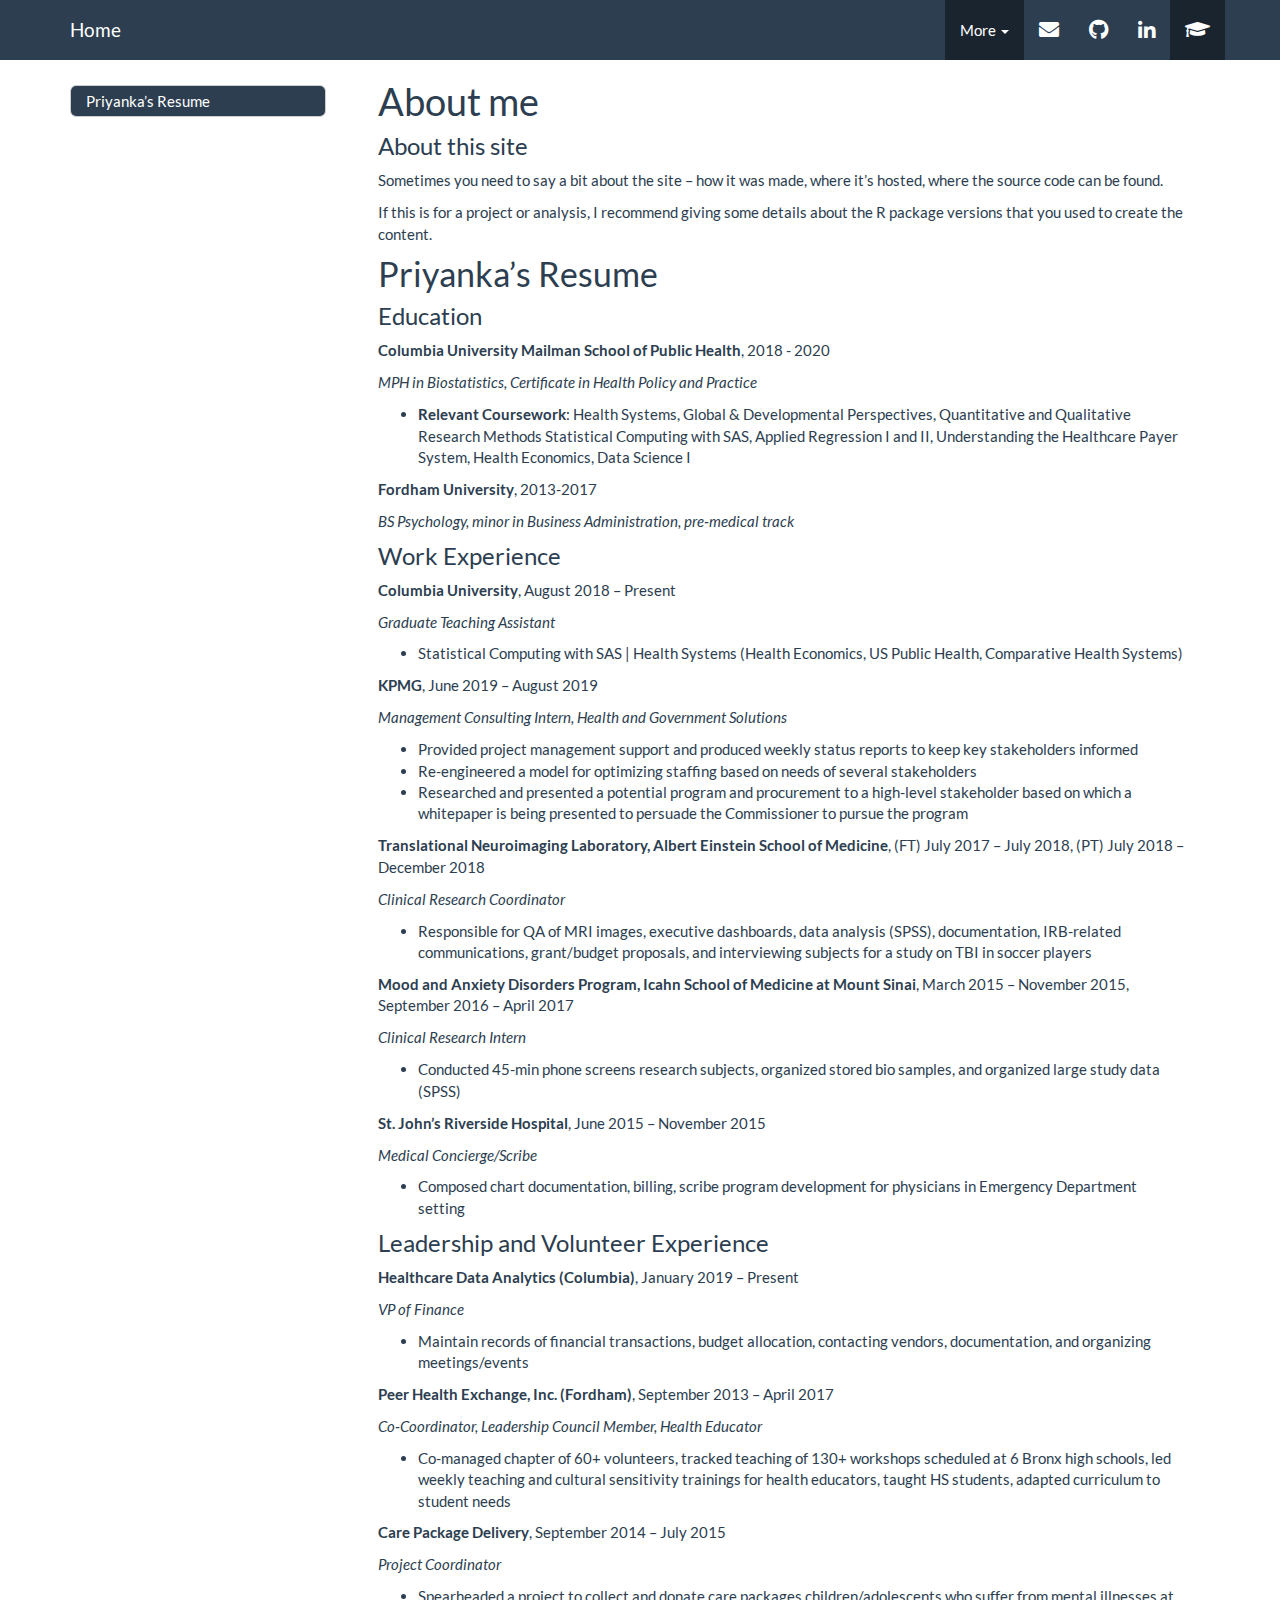
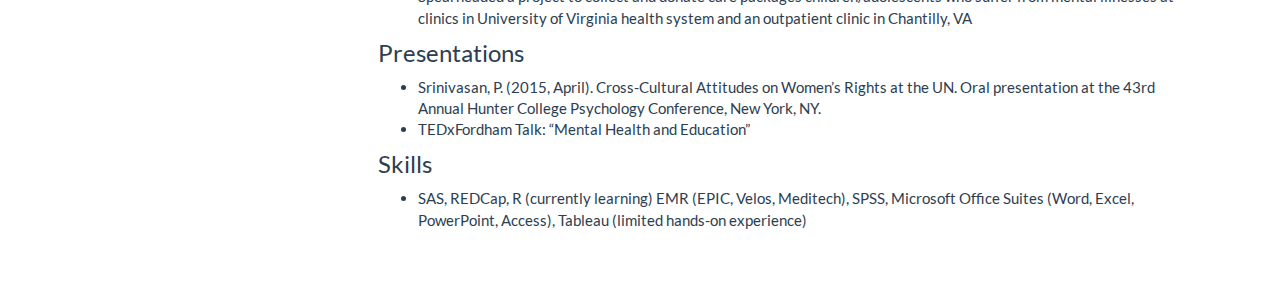
==== commit 664bd205: "started dashboard, changed theme" ====
--- a/about.html
+++ b/about.html
@@ -16,10 +16,13 @@
 
 <script src="site_libs/jquery-1.11.3/jquery.min.js"></script>
 <meta name="viewport" content="width=device-width, initial-scale=1" />
-<link href="site_libs/bootstrap-3.3.5/css/journal.min.css" rel="stylesheet" />
+<link href="site_libs/bootstrap-3.3.5/css/flatly.min.css" rel="stylesheet" />
 <script src="site_libs/bootstrap-3.3.5/js/bootstrap.min.js"></script>
 <script src="site_libs/bootstrap-3.3.5/shim/html5shiv.min.js"></script>
 <script src="site_libs/bootstrap-3.3.5/shim/respond.min.js"></script>
+<script src="site_libs/jqueryui-1.11.4/jquery-ui.min.js"></script>
+<link href="site_libs/tocify-1.9.1/jquery.tocify.css" rel="stylesheet" />
+<script src="site_libs/tocify-1.9.1/jquery.tocify.js"></script>
 <script src="site_libs/navigation-1.1/tabsets.js"></script>
 <link href="site_libs/highlightjs-9.12.0/default.css" rel="stylesheet" />
 <script src="site_libs/highlightjs-9.12.0/highlight.js"></script>
@@ -105,33 +108,33 @@
 <style type="text/css">
 /* padding for bootstrap navbar */
 body {
-  padding-top: 61px;
+  padding-top: 60px;
   padding-bottom: 40px;
 }
 /* offset scroll position for anchor links (for fixed navbar)  */
 .section h1 {
-  padding-top: 66px;
-  margin-top: -66px;
+  padding-top: 65px;
+  margin-top: -65px;
 }
 .section h2 {
-  padding-top: 66px;
-  margin-top: -66px;
+  padding-top: 65px;
+  margin-top: -65px;
 }
 .section h3 {
-  padding-top: 66px;
-  margin-top: -66px;
+  padding-top: 65px;
+  margin-top: -65px;
 }
 .section h4 {
-  padding-top: 66px;
-  margin-top: -66px;
+  padding-top: 65px;
+  margin-top: -65px;
 }
 .section h5 {
-  padding-top: 66px;
-  margin-top: -66px;
+  padding-top: 65px;
+  margin-top: -65px;
 }
 .section h6 {
-  padding-top: 66px;
-  margin-top: -66px;
+  padding-top: 65px;
+  margin-top: -65px;
 }
 .dropdown-submenu {
   position: relative;
@@ -250,6 +253,63 @@
 
 
 
+<style type="text/css">
+
+#TOC {
+  margin: 25px 0px 20px 0px;
+}
+@media (max-width: 768px) {
+#TOC {
+  position: relative;
+  width: 100%;
+}
+}
+
+
+.toc-content {
+  padding-left: 30px;
+  padding-right: 40px;
+}
+
+div.main-container {
+  max-width: 1200px;
+}
+
+div.tocify {
+  width: 20%;
+  max-width: 260px;
+  max-height: 85%;
+}
+
+@media (min-width: 768px) and (max-width: 991px) {
+  div.tocify {
+    width: 25%;
+  }
+}
+
+@media (max-width: 767px) {
+  div.tocify {
+    width: 100%;
+    max-width: none;
+  }
+}
+
+.tocify ul, .tocify li {
+  line-height: 20px;
+}
+
+.tocify-subheader .tocify-item {
+  font-size: 0.90em;
+}
+
+.tocify .list-group-item {
+  border-radius: 0px;
+}
+
+
+</style>
+
+
 
 </head>
 
@@ -257,6 +317,16 @@
 
 
 <div class="container-fluid main-container">
+
+
+<!-- setup 3col/9col grid for toc_float and main content  -->
+<div class="row-fluid">
+<div class="col-xs-12 col-sm-4 col-md-3">
+<div id="TOC" class="tocify">
+</div>
+</div>
+
+<div class="toc-content col-xs-12 col-sm-8 col-md-9">
 
 
 
@@ -276,8 +346,20 @@
         
       </ul>
       <ul class="nav navbar-nav navbar-right">
-        <li>
-  <a href="about.html">About</a>
+        <li class="dropdown">
+  <a href="#" class="dropdown-toggle" data-toggle="dropdown" role="button" aria-expanded="false">
+    More
+     
+    <span class="caret"></span>
+  </a>
+  <ul class="dropdown-menu" role="menu">
+    <li>
+      <a href="about.html">About</a>
+    </li>
+    <li>
+      <a href="dashboard.html">Dashboard</a>
+    </li>
+  </ul>
 </li>
 <li>
   <a href="mailto:&lt;ps3070@cumc.columbia.edu&gt;">
@@ -291,6 +373,18 @@
      
   </a>
 </li>
+<li>
+  <a href="https://www.linkedin.com/in/priyankasrinivasan/">
+    <span class="fa fa-linkedin fa-lg"></span>
+     
+  </a>
+</li>
+<li>
+  <a href="about.html">
+    <span class="fa fa-graduation-cap fa-lg"></span>
+     
+  </a>
+</li>
       </ul>
     </div><!--/.nav-collapse -->
   </div><!--/.container -->
@@ -310,16 +404,85 @@
 <p>Sometimes you need to say a bit about the site – how it was made, where it’s hosted, where the source code can be found.</p>
 <p>If this is for a project or analysis, I recommend giving some details about the R package versions that you used to create the content.</p>
 </div>
-<div id="priyankas-resume" class="section level2">
-<h2>Priyanka’s Resume</h2>
-</div>
-<div id="education" class="section level1">
-<h1><svg style="height:0.8em;top:.04em;position:relative;" viewBox="0 0 640 512"><path d="M0 224v272c0 8.84 7.16 16 16 16h80V192H32c-17.67 0-32 14.33-32 32zm360-48h-24v-40c0-4.42-3.58-8-8-8h-16c-4.42 0-8 3.58-8 8v64c0 4.42 3.58 8 8 8h48c4.42 0 8-3.58 8-8v-16c0-4.42-3.58-8-8-8zm137.75-63.96l-160-106.67a32.02 32.02 0 0 0-35.5 0l-160 106.67A32.002 32.002 0 0 0 128 138.66V512h128V368c0-8.84 7.16-16 16-16h96c8.84 0 16 7.16 16 16v144h128V138.67c0-10.7-5.35-20.7-14.25-26.63zM320 256c-44.18 0-80-35.82-80-80s35.82-80 80-80 80 35.82 80 80-35.82 80-80 80zm288-64h-64v320h80c8.84 0 16-7.16 16-16V224c0-17.67-14.33-32-32-32z"/></svg> Education</h1>
-<p><strong>Columbia University Mailman School of Public Health</strong>: 2018 - 2020 <em>MPH in Biostatistics, Certificate in Health Policy and Practice</em> <strong>Fordham University</strong>: 2011 - 2015 <em>BS Psychology, minor in Business Administration, pre-medical track</em></p>
-</div>
-
-
-
+<div id="priyankas-resume" class="section level1">
+<h1>Priyanka’s Resume</h1>
+<div id="education" class="section level3">
+<h3>Education</h3>
+<p><strong>Columbia University Mailman School of Public Health</strong>, 2018 - 2020</p>
+<p><em>MPH in Biostatistics, Certificate in Health Policy and Practice</em></p>
+<ul>
+<li><strong>Relevant Coursework</strong>: Health Systems, Global &amp; Developmental Perspectives, Quantitative and Qualitative Research Methods Statistical Computing with SAS, Applied Regression I and II, Understanding the Healthcare Payer System, Health Economics, Data Science I</li>
+</ul>
+<p><strong>Fordham University</strong>, 2013-2017</p>
+<p><em>BS Psychology, minor in Business Administration, pre-medical track</em></p>
+</div>
+<div id="work-experience" class="section level3">
+<h3>Work Experience</h3>
+<p><strong>Columbia University</strong>, August 2018 – Present</p>
+<p><em>Graduate Teaching Assistant</em></p>
+<ul>
+<li>Statistical Computing with SAS | Health Systems (Health Economics, US Public Health, Comparative Health Systems)</li>
+</ul>
+<p><strong>KPMG</strong>, June 2019 – August 2019</p>
+<p><em>Management Consulting Intern, Health and Government Solutions</em></p>
+<ul>
+<li>Provided project management support and produced weekly status reports to keep key stakeholders informed</li>
+<li>Re-engineered a model for optimizing staffing based on needs of several stakeholders</li>
+<li>Researched and presented a potential program and procurement to a high-level stakeholder based on which a whitepaper is being presented to persuade the Commissioner to pursue the program</li>
+</ul>
+<p><strong>Translational Neuroimaging Laboratory, Albert Einstein School of Medicine</strong>, (FT) July 2017 – July 2018, (PT) July 2018 – December 2018</p>
+<p><em>Clinical Research Coordinator</em></p>
+<ul>
+<li>Responsible for QA of MRI images, executive dashboards, data analysis (SPSS), documentation, IRB-related communications, grant/budget proposals, and interviewing subjects for a study on TBI in soccer players</li>
+</ul>
+<p><strong>Mood and Anxiety Disorders Program, Icahn School of Medicine at Mount Sinai</strong>, March 2015 – November 2015, September 2016 – April 2017</p>
+<p><em>Clinical Research Intern</em></p>
+<ul>
+<li>Conducted 45-min phone screens research subjects, organized stored bio samples, and organized large study data (SPSS)</li>
+</ul>
+<p><strong>St. John’s Riverside Hospital</strong>, June 2015 – November 2015</p>
+<p><em>Medical Concierge/Scribe</em></p>
+<ul>
+<li>Composed chart documentation, billing, scribe program development for physicians in Emergency Department setting</li>
+</ul>
+</div>
+<div id="leadership-and-volunteer-experience" class="section level3">
+<h3>Leadership and Volunteer Experience</h3>
+<p><strong>Healthcare Data Analytics (Columbia)</strong>, January 2019 – Present</p>
+<p><em>VP of Finance</em></p>
+<ul>
+<li>Maintain records of financial transactions, budget allocation, contacting vendors, documentation, and organizing meetings/events</li>
+</ul>
+<p><strong>Peer Health Exchange, Inc. (Fordham)</strong>, September 2013 – April 2017</p>
+<p><em>Co-Coordinator, Leadership Council Member, Health Educator</em></p>
+<ul>
+<li>Co-managed chapter of 60+ volunteers, tracked teaching of 130+ workshops scheduled at 6 Bronx high schools, led weekly teaching and cultural sensitivity trainings for health educators, taught HS students, adapted curriculum to student needs</li>
+</ul>
+<p><strong>Care Package Delivery</strong>, September 2014 – July 2015</p>
+<p><em>Project Coordinator</em></p>
+<ul>
+<li>Spearheaded a project to collect and donate care packages children/adolescents who suffer from mental illnesses at clinics in University of Virginia health system and an outpatient clinic in Chantilly, VA</li>
+</ul>
+</div>
+<div id="presentations" class="section level3">
+<h3>Presentations</h3>
+<ul>
+<li>Srinivasan, P. (2015, April). Cross-Cultural Attitudes on Women’s Rights at the UN. Oral presentation at the 43rd Annual Hunter College Psychology Conference, New York, NY.</li>
+<li>TEDxFordham Talk: “Mental Health and Education”</li>
+</ul>
+</div>
+<div id="skills" class="section level3">
+<h3>Skills</h3>
+<ul>
+<li>SAS, REDCap, R (currently learning) EMR (EPIC, Velos, Meditech), SPSS, Microsoft Office Suites (Word, Excel, PowerPoint, Access), Tableau (limited hands-on experience)</li>
+</ul>
+</div>
+</div>
+
+
+
+</div>
+</div>
 
 </div>
 
@@ -352,6 +515,32 @@
 
 <!-- code folding -->
 
+<script>
+$(document).ready(function ()  {
+
+    // move toc-ignore selectors from section div to header
+    $('div.section.toc-ignore')
+        .removeClass('toc-ignore')
+        .children('h1,h2,h3,h4,h5').addClass('toc-ignore');
+
+    // establish options
+    var options = {
+      selectors: "h1,h2,h3",
+      theme: "bootstrap3",
+      context: '.toc-content',
+      hashGenerator: function (text) {
+        return text.replace(/[.\\/?&!#<>]/g, '').replace(/\s/g, '_').toLowerCase();
+      },
+      ignoreSelector: ".toc-ignore",
+      scrollTo: 0
+    };
+    options.showAndHide = true;
+    options.smoothScroll = true;
+
+    // tocify
+    var toc = $("#TOC").tocify(options).data("toc-tocify");
+});
+</script>
 
 <!-- dynamically load mathjax for compatibility with self-contained -->
 <script>
--- a/site_libs/bootstrap-3.3.5/css/flatly.min.css
+++ b/site_libs/bootstrap-3.3.5/css/flatly.min.css
@@ -0,0 +1,30 @@
+@font-face {
+  font-family: 'Lato';
+  font-style: normal;
+  font-weight: 400;
+  src: url(fonts/Lato.ttf) format('truetype');
+}
+@font-face {
+  font-family: 'Lato';
+  font-style: normal;
+  font-weight: 700;
+  src: url(fonts/LatoBold.ttf) format('truetype');
+}
+@font-face {
+  font-family: 'Lato';
+  font-style: italic;
+  font-weight: 400;
+  src: url(fonts/LatoItalic.ttf) format('truetype');
+}
+
+/*!
+ * bootswatch v3.3.6
+ * Homepage: http://bootswatch.com
+ * Copyright 2012-2015 Thomas Park
+ * Licensed under MIT
+ * Based on Bootstrap
+*//*!
+ * Bootstrap v3.3.6 (http://getbootstrap.com)
+ * Copyright 2011-2015 Twitter, Inc.
+ * Licensed under MIT (https://github.com/twbs/bootstrap/blob/master/LICENSE)
+ *//*! normalize.css v3.0.3 | MIT License | github.com/necolas/normalize.css */html{font-family:sans-serif;-ms-text-size-adjust:100%;-webkit-text-size-adjust:100%}body{margin:0}article,aside,details,figcaption,figure,footer,header,hgroup,main,menu,nav,section,summary{display:block}audio,canvas,progress,video{display:inline-block;vertical-align:baseline}audio:not([controls]){display:none;height:0}[hidden],template{display:none}a{background-color:transparent}a:active,a:hover{outline:0}abbr[title]{border-bottom:1px dotted}b,strong{font-weight:bold}dfn{font-style:italic}h1{font-size:2em;margin:0.67em 0}mark{background:#ff0;color:#000}small{font-size:80%}sub,sup{font-size:75%;line-height:0;position:relative;vertical-align:baseline}sup{top:-0.5em}sub{bottom:-0.25em}img{border:0}svg:not(:root){overflow:hidden}figure{margin:1em 40px}hr{-webkit-box-sizing:content-box;-moz-box-sizing:content-box;box-sizing:content-box;height:0}pre{overflow:auto}code,kbd,pre,samp{font-family:monospace, monospace;font-size:1em}button,input,optgroup,select,textarea{color:inherit;font:inherit;margin:0}button{overflow:visible}button,select{text-transform:none}button,html input[type="button"],input[type="reset"],input[type="submit"]{-webkit-appearance:button;cursor:pointer}button[disabled],html input[disabled]{cursor:default}button::-moz-focus-inner,input::-moz-focus-inner{border:0;padding:0}input{line-height:normal}input[type="checkbox"],input[type="radio"]{-webkit-box-sizing:border-box;-moz-box-sizing:border-box;box-sizing:border-box;padding:0}input[type="number"]::-webkit-inner-spin-button,input[type="number"]::-webkit-outer-spin-button{height:auto}input[type="search"]{-webkit-appearance:textfield;-webkit-box-sizing:content-box;-moz-box-sizing:content-box;box-sizing:content-box}input[type="search"]::-webkit-search-cancel-button,input[type="search"]::-webkit-search-decoration{-webkit-appearance:none}fieldset{border:1px solid #c0c0c0;margin:0 2px;padding:0.35em 0.625em 0.75em}legend{border:0;padding:0}textarea{overflow:auto}optgroup{font-weight:bold}table{border-collapse:collapse;border-spacing:0}td,th{padding:0}/*! Source: https://github.com/h5bp/html5-boilerplate/blob/master/src/css/main.css */@media print{*,*:before,*:after{background:transparent !important;color:#000 !important;-webkit-box-shadow:none !important;box-shadow:none !important;text-shadow:none !important}a,a:visited{text-decoration:underline}a[href]:after{content:" (" attr(href) ")"}abbr[title]:after{content:" (" attr(title) ")"}a[href^="#"]:after,a[href^="javascript:"]:after{content:""}pre,blockquote{border:1px solid #999;page-break-inside:avoid}thead{display:table-header-group}tr,img{page-break-inside:avoid}img{max-width:100% !important}p,h2,h3{orphans:3;widows:3}h2,h3{page-break-after:avoid}.navbar{display:none}.btn>.caret,.dropup>.btn>.caret{border-top-color:#000 !important}.label{border:1px solid #000}.table{border-collapse:collapse !important}.table td,.table th{background-color:#fff !important}.table-bordered th,.table-bordered td{border:1px solid #ddd !important}}@font-face{font-family:'Glyphicons Halflings';src:url('../fonts/glyphicons-halflings-regular.eot');src:url('../fonts/glyphicons-halflings-regular.eot?#iefix') format('embedded-opentype'),url('../fonts/glyphicons-halflings-regular.woff') format('woff'),url('../fonts/glyphicons-halflings-regular.ttf') format('truetype'),url('../fonts/glyphicons-halflings-regular.svg#glyphicons_halflingsregular') format('svg')}.glyphicon{position:relative;top:1px;display:inline-block;font-family:'Glyphicons Halflings';font-style:normal;font-weight:normal;line-height:1;-webkit-font-smoothing:antialiased;-moz-osx-font-smoothing:grayscale}.glyphicon-asterisk:before{content:"\002a"}.glyphicon-plus:before{content:"\002b"}.glyphicon-euro:before,.glyphicon-eur:before{content:"\20ac"}.glyphicon-minus:before{content:"\2212"}.glyphicon-cloud:before{content:"\2601"}.glyphicon-envelope:before{content:"\2709"}.glyphicon-pencil:before{content:"\270f"}.glyphicon-glass:before{content:"\e001"}.glyphicon-music:before{content:"\e002"}.glyphicon-search:before{content:"\e003"}.glyphicon-heart:before{content:"\e005"}.glyphicon-star:before{content:"\e006"}.glyphicon-star-empty:before{content:"\e007"}.glyphicon-user:before{content:"\e008"}.glyphicon-film:before{content:"\e009"}.glyphicon-th-large:before{content:"\e010"}.glyphicon-th:before{content:"\e011"}.glyphicon-th-list:before{content:"\e012"}.glyphicon-ok:before{content:"\e013"}.glyphicon-remove:before{content:"\e014"}.glyphicon-zoom-in:before{content:"\e015"}.glyphicon-zoom-out:before{content:"\e016"}.glyphicon-off:before{content:"\e017"}.glyphicon-signal:before{content:"\e018"}.glyphicon-cog:before{content:"\e019"}.glyphicon-trash:before{content:"\e020"}.glyphicon-home:before{content:"\e021"}.glyphicon-file:before{content:"\e022"}.glyphicon-time:before{content:"\e023"}.glyphicon-road:before{content:"\e024"}.glyphicon-download-alt:before{content:"\e025"}.glyphicon-download:before{content:"\e026"}.glyphicon-upload:before{content:"\e027"}.glyphicon-inbox:before{content:"\e028"}.glyphicon-play-circle:before{content:"\e029"}.glyphicon-repeat:before{content:"\e030"}.glyphicon-refresh:before{content:"\e031"}.glyphicon-list-alt:before{content:"\e032"}.glyphicon-lock:before{content:"\e033"}.glyphicon-flag:before{content:"\e034"}.glyphicon-headphones:before{content:"\e035"}.glyphicon-volume-off:before{content:"\e036"}.glyphicon-volume-down:before{content:"\e037"}.glyphicon-volume-up:before{content:"\e038"}.glyphicon-qrcode:before{content:"\e039"}.glyphicon-barcode:before{content:"\e040"}.glyphicon-tag:before{content:"\e041"}.glyphicon-tags:before{content:"\e042"}.glyphicon-book:before{content:"\e043"}.glyphicon-bookmark:before{content:"\e044"}.glyphicon-print:before{content:"\e045"}.glyphicon-camera:before{content:"\e046"}.glyphicon-font:before{content:"\e047"}.glyphicon-bold:before{content:"\e048"}.glyphicon-italic:before{content:"\e049"}.glyphicon-text-height:before{content:"\e050"}.glyphicon-text-width:before{content:"\e051"}.glyphicon-align-left:before{content:"\e052"}.glyphicon-align-center:before{content:"\e053"}.glyphicon-align-right:before{content:"\e054"}.glyphicon-align-justify:before{content:"\e055"}.glyphicon-list:before{content:"\e056"}.glyphicon-indent-left:before{content:"\e057"}.glyphicon-indent-right:before{content:"\e058"}.glyphicon-facetime-video:before{content:"\e059"}.glyphicon-picture:before{content:"\e060"}.glyphicon-map-marker:before{content:"\e062"}.glyphicon-adjust:before{content:"\e063"}.glyphicon-tint:before{content:"\e064"}.glyphicon-edit:before{content:"\e065"}.glyphicon-share:before{content:"\e066"}.glyphicon-check:before{content:"\e067"}.glyphicon-move:before{content:"\e068"}.glyphicon-step-backward:before{content:"\e069"}.glyphicon-fast-backward:before{content:"\e070"}.glyphicon-backward:before{content:"\e071"}.glyphicon-play:before{content:"\e072"}.glyphicon-pause:before{content:"\e073"}.glyphicon-stop:before{content:"\e074"}.glyphicon-forward:before{content:"\e075"}.glyphicon-fast-forward:before{content:"\e076"}.glyphicon-step-forward:before{content:"\e077"}.glyphicon-eject:before{content:"\e078"}.glyphicon-chevron-left:before{content:"\e079"}.glyphicon-chevron-right:before{content:"\e080"}.glyphicon-plus-sign:before{content:"\e081"}.glyphicon-minus-sign:before{content:"\e082"}.glyphicon-remove-sign:before{content:"\e083"}.glyphicon-ok-sign:before{content:"\e084"}.glyphicon-question-sign:before{content:"\e085"}.glyphicon-info-sign:before{content:"\e086"}.glyphicon-screenshot:before{content:"\e087"}.glyphicon-remove-circle:before{content:"\e088"}.glyphicon-ok-circle:before{content:"\e089"}.glyphicon-ban-circle:before{content:"\e090"}.glyphicon-arrow-left:before{content:"\e091"}.glyphicon-arrow-right:before{content:"\e092"}.glyphicon-arrow-up:before{content:"\e093"}.glyphicon-arrow-down:before{content:"\e094"}.glyphicon-share-alt:before{content:"\e095"}.glyphicon-resize-full:before{content:"\e096"}.glyphicon-resize-small:before{content:"\e097"}.glyphicon-exclamation-sign:before{content:"\e101"}.glyphicon-gift:before{content:"\e102"}.glyphicon-leaf:before{content:"\e103"}.glyphicon-fire:before{content:"\e104"}.glyphicon-eye-open:before{content:"\e105"}.glyphicon-eye-close:before{content:"\e106"}.glyphicon-warning-sign:before{content:"\e107"}.glyphicon-plane:before{content:"\e108"}.glyphicon-calendar:before{content:"\e109"}.glyphicon-random:before{content:"\e110"}.glyphicon-comment:before{content:"\e111"}.glyphicon-magnet:before{content:"\e112"}.glyphicon-chevron-up:before{content:"\e113"}.glyphicon-chevron-down:before{content:"\e114"}.glyphicon-retweet:before{content:"\e115"}.glyphicon-shopping-cart:before{content:"\e116"}.glyphicon-folder-close:before{content:"\e117"}.glyphicon-folder-open:before{content:"\e118"}.glyphicon-resize-vertical:before{content:"\e119"}.glyphicon-resize-horizontal:before{content:"\e120"}.glyphicon-hdd:before{content:"\e121"}.glyphicon-bullhorn:before{content:"\e122"}.glyphicon-bell:before{content:"\e123"}.glyphicon-certificate:before{content:"\e124"}.glyphicon-thumbs-up:before{content:"\e125"}.glyphicon-thumbs-down:before{content:"\e126"}.glyphicon-hand-right:before{content:"\e127"}.glyphicon-hand-left:before{content:"\e128"}.glyphicon-hand-up:before{content:"\e129"}.glyphicon-hand-down:before{content:"\e130"}.glyphicon-circle-arrow-right:before{content:"\e131"}.glyphicon-circle-arrow-left:before{content:"\e132"}.glyphicon-circle-arrow-up:before{content:"\e133"}.glyphicon-circle-arrow-down:before{content:"\e134"}.glyphicon-globe:before{content:"\e135"}.glyphicon-wrench:before{content:"\e136"}.glyphicon-tasks:before{content:"\e137"}.glyphicon-filter:before{content:"\e138"}.glyphicon-briefcase:before{content:"\e139"}.glyphicon-fullscreen:before{content:"\e140"}.glyphicon-dashboard:before{content:"\e141"}.glyphicon-paperclip:before{content:"\e142"}.glyphicon-heart-empty:before{content:"\e143"}.glyphicon-link:before{content:"\e144"}.glyphicon-phone:before{content:"\e145"}.glyphicon-pushpin:before{content:"\e146"}.glyphicon-usd:before{content:"\e148"}.glyphicon-gbp:before{content:"\e149"}.glyphicon-sort:before{content:"\e150"}.glyphicon-sort-by-alphabet:before{content:"\e151"}.glyphicon-sort-by-alphabet-alt:before{content:"\e152"}.glyphicon-sort-by-order:before{content:"\e153"}.glyphicon-sort-by-order-alt:before{content:"\e154"}.glyphicon-sort-by-attributes:before{content:"\e155"}.glyphicon-sort-by-attributes-alt:before{content:"\e156"}.glyphicon-unchecked:before{content:"\e157"}.glyphicon-expand:before{content:"\e158"}.glyphicon-collapse-down:before{content:"\e159"}.glyphicon-collapse-up:before{content:"\e160"}.glyphicon-log-in:before{content:"\e161"}.glyphicon-flash:before{content:"\e162"}.glyphicon-log-out:before{content:"\e163"}.glyphicon-new-window:before{content:"\e164"}.glyphicon-record:before{content:"\e165"}.glyphicon-save:before{content:"\e166"}.glyphicon-open:before{content:"\e167"}.glyphicon-saved:before{content:"\e168"}.glyphicon-import:before{content:"\e169"}.glyphicon-export:before{content:"\e170"}.glyphicon-send:before{content:"\e171"}.glyphicon-floppy-disk:before{content:"\e172"}.glyphicon-floppy-saved:before{content:"\e173"}.glyphicon-floppy-remove:before{content:"\e174"}.glyphicon-floppy-save:before{content:"\e175"}.glyphicon-floppy-open:before{content:"\e176"}.glyphicon-credit-card:before{content:"\e177"}.glyphicon-transfer:before{content:"\e178"}.glyphicon-cutlery:before{content:"\e179"}.glyphicon-header:before{content:"\e180"}.glyphicon-compressed:before{content:"\e181"}.glyphicon-earphone:before{content:"\e182"}.glyphicon-phone-alt:before{content:"\e183"}.glyphicon-tower:before{content:"\e184"}.glyphicon-stats:before{content:"\e185"}.glyphicon-sd-video:before{content:"\e186"}.glyphicon-hd-video:before{content:"\e187"}.glyphicon-subtitles:before{content:"\e188"}.glyphicon-sound-stereo:before{content:"\e189"}.glyphicon-sound-dolby:before{content:"\e190"}.glyphicon-sound-5-1:before{content:"\e191"}.glyphicon-sound-6-1:before{content:"\e192"}.glyphicon-sound-7-1:before{content:"\e193"}.glyphicon-copyright-mark:before{content:"\e194"}.glyphicon-registration-mark:before{content:"\e195"}.glyphicon-cloud-download:before{content:"\e197"}.glyphicon-cloud-upload:before{content:"\e198"}.glyphicon-tree-conifer:before{content:"\e199"}.glyphicon-tree-deciduous:before{content:"\e200"}.glyphicon-cd:before{content:"\e201"}.glyphicon-save-file:before{content:"\e202"}.glyphicon-open-file:before{content:"\e203"}.glyphicon-level-up:before{content:"\e204"}.glyphicon-copy:before{content:"\e205"}.glyphicon-paste:before{content:"\e206"}.glyphicon-alert:before{content:"\e209"}.glyphicon-equalizer:before{content:"\e210"}.glyphicon-king:before{content:"\e211"}.glyphicon-queen:before{content:"\e212"}.glyphicon-pawn:before{content:"\e213"}.glyphicon-bishop:before{content:"\e214"}.glyphicon-knight:before{content:"\e215"}.glyphicon-baby-formula:before{content:"\e216"}.glyphicon-tent:before{content:"\26fa"}.glyphicon-blackboard:before{content:"\e218"}.glyphicon-bed:before{content:"\e219"}.glyphicon-apple:before{content:"\f8ff"}.glyphicon-erase:before{content:"\e221"}.glyphicon-hourglass:before{content:"\231b"}.glyphicon-lamp:before{content:"\e223"}.glyphicon-duplicate:before{content:"\e224"}.glyphicon-piggy-bank:before{content:"\e225"}.glyphicon-scissors:before{content:"\e226"}.glyphicon-bitcoin:before{content:"\e227"}.glyphicon-btc:before{content:"\e227"}.glyphicon-xbt:before{content:"\e227"}.glyphicon-yen:before{content:"\00a5"}.glyphicon-jpy:before{content:"\00a5"}.glyphicon-ruble:before{content:"\20bd"}.glyphicon-rub:before{content:"\20bd"}.glyphicon-scale:before{content:"\e230"}.glyphicon-ice-lolly:before{content:"\e231"}.glyphicon-ice-lolly-tasted:before{content:"\e232"}.glyphicon-education:before{content:"\e233"}.glyphicon-option-horizontal:before{content:"\e234"}.glyphicon-option-vertical:before{content:"\e235"}.glyphicon-menu-hamburger:before{content:"\e236"}.glyphicon-modal-window:before{content:"\e237"}.glyphicon-oil:before{content:"\e238"}.glyphicon-grain:before{content:"\e239"}.glyphicon-sunglasses:before{content:"\e240"}.glyphicon-text-size:before{content:"\e241"}.glyphicon-text-color:before{content:"\e242"}.glyphicon-text-background:before{content:"\e243"}.glyphicon-object-align-top:before{content:"\e244"}.glyphicon-object-align-bottom:before{content:"\e245"}.glyphicon-object-align-horizontal:before{content:"\e246"}.glyphicon-object-align-left:before{content:"\e247"}.glyphicon-object-align-vertical:before{content:"\e248"}.glyphicon-object-align-right:before{content:"\e249"}.glyphicon-triangle-right:before{content:"\e250"}.glyphicon-triangle-left:before{content:"\e251"}.glyphicon-triangle-bottom:before{content:"\e252"}.glyphicon-triangle-top:before{content:"\e253"}.glyphicon-console:before{content:"\e254"}.glyphicon-superscript:before{content:"\e255"}.glyphicon-subscript:before{content:"\e256"}.glyphicon-menu-left:before{content:"\e257"}.glyphicon-menu-right:before{content:"\e258"}.glyphicon-menu-down:before{content:"\e259"}.glyphicon-menu-up:before{content:"\e260"}*{-webkit-box-sizing:border-box;-moz-box-sizing:border-box;box-sizing:border-box}*:before,*:after{-webkit-box-sizing:border-box;-moz-box-sizing:border-box;box-sizing:border-box}html{font-size:10px;-webkit-tap-highlight-color:rgba(0,0,0,0)}body{font-family:"Lato","Helvetica Neue",Helvetica,Arial,sans-serif;font-size:15px;line-height:1.42857143;color:#2c3e50;background-color:#ffffff}input,button,select,textarea{font-family:inherit;font-size:inherit;line-height:inherit}a{color:#18bc9c;text-decoration:none}a:hover,a:focus{color:#18bc9c;text-decoration:underline}a:focus{outline:thin dotted;outline:5px auto -webkit-focus-ring-color;outline-offset:-2px}figure{margin:0}img{vertical-align:middle}.img-responsive,.thumbnail>img,.thumbnail a>img,.carousel-inner>.item>img,.carousel-inner>.item>a>img{display:block;max-width:100%;height:auto}.img-rounded{border-radius:6px}.img-thumbnail{padding:4px;line-height:1.42857143;background-color:#ffffff;border:1px solid #ecf0f1;border-radius:4px;-webkit-transition:all .2s ease-in-out;-o-transition:all .2s ease-in-out;transition:all .2s ease-in-out;display:inline-block;max-width:100%;height:auto}.img-circle{border-radius:50%}hr{margin-top:21px;margin-bottom:21px;border:0;border-top:1px solid #ecf0f1}.sr-only{position:absolute;width:1px;height:1px;margin:-1px;padding:0;overflow:hidden;clip:rect(0, 0, 0, 0);border:0}.sr-only-focusable:active,.sr-only-focusable:focus{position:static;width:auto;height:auto;margin:0;overflow:visible;clip:auto}[role="button"]{cursor:pointer}h1,h2,h3,h4,h5,h6,.h1,.h2,.h3,.h4,.h5,.h6{font-family:"Lato","Helvetica Neue",Helvetica,Arial,sans-serif;font-weight:400;line-height:1.1;color:inherit}h1 small,h2 small,h3 small,h4 small,h5 small,h6 small,.h1 small,.h2 small,.h3 small,.h4 small,.h5 small,.h6 small,h1 .small,h2 .small,h3 .small,h4 .small,h5 .small,h6 .small,.h1 .small,.h2 .small,.h3 .small,.h4 .small,.h5 .small,.h6 .small{font-weight:normal;line-height:1;color:#b4bcc2}h1,.h1,h2,.h2,h3,.h3{margin-top:21px;margin-bottom:10.5px}h1 small,.h1 small,h2 small,.h2 small,h3 small,.h3 small,h1 .small,.h1 .small,h2 .small,.h2 .small,h3 .small,.h3 .small{font-size:65%}h4,.h4,h5,.h5,h6,.h6{margin-top:10.5px;margin-bottom:10.5px}h4 small,.h4 small,h5 small,.h5 small,h6 small,.h6 small,h4 .small,.h4 .small,h5 .small,.h5 .small,h6 .small,.h6 .small{font-size:75%}h1,.h1{font-size:39px}h2,.h2{font-size:32px}h3,.h3{font-size:26px}h4,.h4{font-size:19px}h5,.h5{font-size:15px}h6,.h6{font-size:13px}p{margin:0 0 10.5px}.lead{margin-bottom:21px;font-size:17px;font-weight:300;line-height:1.4}@media (min-width:768px){.lead{font-size:22.5px}}small,.small{font-size:86%}mark,.mark{background-color:#f39c12;padding:.2em}.text-left{text-align:left}.text-right{text-align:right}.text-center{text-align:center}.text-justify{text-align:justify}.text-nowrap{white-space:nowrap}.text-lowercase{text-transform:lowercase}.text-uppercase{text-transform:uppercase}.text-capitalize{text-transform:capitalize}.text-muted{color:#b4bcc2}.text-primary{color:#2c3e50}a.text-primary:hover,a.text-primary:focus{color:#1a242f}.text-success{color:#ffffff}a.text-success:hover,a.text-success:focus{color:#e6e6e6}.text-info{color:#ffffff}a.text-info:hover,a.text-info:focus{color:#e6e6e6}.text-warning{color:#ffffff}a.text-warning:hover,a.text-warning:focus{color:#e6e6e6}.text-danger{color:#ffffff}a.text-danger:hover,a.text-danger:focus{color:#e6e6e6}.bg-primary{color:#fff;background-color:#2c3e50}a.bg-primary:hover,a.bg-primary:focus{background-color:#1a242f}.bg-success{background-color:#18bc9c}a.bg-success:hover,a.bg-success:focus{background-color:#128f76}.bg-info{background-color:#3498db}a.bg-info:hover,a.bg-info:focus{background-color:#217dbb}.bg-warning{background-color:#f39c12}a.bg-warning:hover,a.bg-warning:focus{background-color:#c87f0a}.bg-danger{background-color:#e74c3c}a.bg-danger:hover,a.bg-danger:focus{background-color:#d62c1a}.page-header{padding-bottom:9.5px;margin:42px 0 21px;border-bottom:1px solid transparent}ul,ol{margin-top:0;margin-bottom:10.5px}ul ul,ol ul,ul ol,ol ol{margin-bottom:0}.list-unstyled{padding-left:0;list-style:none}.list-inline{padding-left:0;list-style:none;margin-left:-5px}.list-inline>li{display:inline-block;padding-left:5px;padding-right:5px}dl{margin-top:0;margin-bottom:21px}dt,dd{line-height:1.42857143}dt{font-weight:bold}dd{margin-left:0}@media (min-width:768px){.dl-horizontal dt{float:left;width:160px;clear:left;text-align:right;overflow:hidden;text-overflow:ellipsis;white-space:nowrap}.dl-horizontal dd{margin-left:180px}}abbr[title],abbr[data-original-title]{cursor:help;border-bottom:1px dotted #b4bcc2}.initialism{font-size:90%;text-transform:uppercase}blockquote{padding:10.5px 21px;margin:0 0 21px;font-size:18.75px;border-left:5px solid #ecf0f1}blockquote p:last-child,blockquote ul:last-child,blockquote ol:last-child{margin-bottom:0}blockquote footer,blockquote small,blockquote .small{display:block;font-size:80%;line-height:1.42857143;color:#b4bcc2}blockquote footer:before,blockquote small:before,blockquote .small:before{content:'\2014 \00A0'}.blockquote-reverse,blockquote.pull-right{padding-right:15px;padding-left:0;border-right:5px solid #ecf0f1;border-left:0;text-align:right}.blockquote-reverse footer:before,blockquote.pull-right footer:before,.blockquote-reverse small:before,blockquote.pull-right small:before,.blockquote-reverse .small:before,blockquote.pull-right .small:before{content:''}.blockquote-reverse footer:after,blockquote.pull-right footer:after,.blockquote-reverse small:after,blockquote.pull-right small:after,.blockquote-reverse .small:after,blockquote.pull-right .small:after{content:'\00A0 \2014'}address{margin-bottom:21px;font-style:normal;line-height:1.42857143}code,kbd,pre,samp{font-family:monospace}code{padding:2px 4px;font-size:90%;color:#c7254e;background-color:#f9f2f4;border-radius:4px}kbd{padding:2px 4px;font-size:90%;color:#ffffff;background-color:#333333;border-radius:3px;-webkit-box-shadow:inset 0 -1px 0 rgba(0,0,0,0.25);box-shadow:inset 0 -1px 0 rgba(0,0,0,0.25)}kbd kbd{padding:0;font-size:100%;font-weight:bold;-webkit-box-shadow:none;box-shadow:none}pre{display:block;padding:10px;margin:0 0 10.5px;font-size:14px;line-height:1.42857143;word-break:break-all;word-wrap:break-word;color:#7b8a8b;background-color:#ecf0f1;border:1px solid #cccccc;border-radius:4px}pre code{padding:0;font-size:inherit;color:inherit;white-space:pre-wrap;background-color:transparent;border-radius:0}.pre-scrollable{max-height:340px;overflow-y:scroll}.container{margin-right:auto;margin-left:auto;padding-left:15px;padding-right:15px}@media (min-width:768px){.container{width:750px}}@media (min-width:992px){.container{width:970px}}@media (min-width:1200px){.container{width:1170px}}.container-fluid{margin-right:auto;margin-left:auto;padding-left:15px;padding-right:15px}.row{margin-left:-15px;margin-right:-15px}.col-xs-1,.col-sm-1,.col-md-1,.col-lg-1,.col-xs-2,.col-sm-2,.col-md-2,.col-lg-2,.col-xs-3,.col-sm-3,.col-md-3,.col-lg-3,.col-xs-4,.col-sm-4,.col-md-4,.col-lg-4,.col-xs-5,.col-sm-5,.col-md-5,.col-lg-5,.col-xs-6,.col-sm-6,.col-md-6,.col-lg-6,.col-xs-7,.col-sm-7,.col-md-7,.col-lg-7,.col-xs-8,.col-sm-8,.col-md-8,.col-lg-8,.col-xs-9,.col-sm-9,.col-md-9,.col-lg-9,.col-xs-10,.col-sm-10,.col-md-10,.col-lg-10,.col-xs-11,.col-sm-11,.col-md-11,.col-lg-11,.col-xs-12,.col-sm-12,.col-md-12,.col-lg-12{position:relative;min-height:1px;padding-left:15px;padding-right:15px}.col-xs-1,.col-xs-2,.col-xs-3,.col-xs-4,.col-xs-5,.col-xs-6,.col-xs-7,.col-xs-8,.col-xs-9,.col-xs-10,.col-xs-11,.col-xs-12{float:left}.col-xs-12{width:100%}.col-xs-11{width:91.66666667%}.col-xs-10{width:83.33333333%}.col-xs-9{width:75%}.col-xs-8{width:66.66666667%}.col-xs-7{width:58.33333333%}.col-xs-6{width:50%}.col-xs-5{width:41.66666667%}.col-xs-4{width:33.33333333%}.col-xs-3{width:25%}.col-xs-2{width:16.66666667%}.col-xs-1{width:8.33333333%}.col-xs-pull-12{right:100%}.col-xs-pull-11{right:91.66666667%}.col-xs-pull-10{right:83.33333333%}.col-xs-pull-9{right:75%}.col-xs-pull-8{right:66.66666667%}.col-xs-pull-7{right:58.33333333%}.col-xs-pull-6{right:50%}.col-xs-pull-5{right:41.66666667%}.col-xs-pull-4{right:33.33333333%}.col-xs-pull-3{right:25%}.col-xs-pull-2{right:16.66666667%}.col-xs-pull-1{right:8.33333333%}.col-xs-pull-0{right:auto}.col-xs-push-12{left:100%}.col-xs-push-11{left:91.66666667%}.col-xs-push-10{left:83.33333333%}.col-xs-push-9{left:75%}.col-xs-push-8{left:66.66666667%}.col-xs-push-7{left:58.33333333%}.col-xs-push-6{left:50%}.col-xs-push-5{left:41.66666667%}.col-xs-push-4{left:33.33333333%}.col-xs-push-3{left:25%}.col-xs-push-2{left:16.66666667%}.col-xs-push-1{left:8.33333333%}.col-xs-push-0{left:auto}.col-xs-offset-12{margin-left:100%}.col-xs-offset-11{margin-left:91.66666667%}.col-xs-offset-10{margin-left:83.33333333%}.col-xs-offset-9{margin-left:75%}.col-xs-offset-8{margin-left:66.66666667%}.col-xs-offset-7{margin-left:58.33333333%}.col-xs-offset-6{margin-left:50%}.col-xs-offset-5{margin-left:41.66666667%}.col-xs-offset-4{margin-left:33.33333333%}.col-xs-offset-3{margin-left:25%}.col-xs-offset-2{margin-left:16.66666667%}.col-xs-offset-1{margin-left:8.33333333%}.col-xs-offset-0{margin-left:0%}@media (min-width:768px){.col-sm-1,.col-sm-2,.col-sm-3,.col-sm-4,.col-sm-5,.col-sm-6,.col-sm-7,.col-sm-8,.col-sm-9,.col-sm-10,.col-sm-11,.col-sm-12{float:left}.col-sm-12{width:100%}.col-sm-11{width:91.66666667%}.col-sm-10{width:83.33333333%}.col-sm-9{width:75%}.col-sm-8{width:66.66666667%}.col-sm-7{width:58.33333333%}.col-sm-6{width:50%}.col-sm-5{width:41.66666667%}.col-sm-4{width:33.33333333%}.col-sm-3{width:25%}.col-sm-2{width:16.66666667%}.col-sm-1{width:8.33333333%}.col-sm-pull-12{right:100%}.col-sm-pull-11{right:91.66666667%}.col-sm-pull-10{right:83.33333333%}.col-sm-pull-9{right:75%}.col-sm-pull-8{right:66.66666667%}.col-sm-pull-7{right:58.33333333%}.col-sm-pull-6{right:50%}.col-sm-pull-5{right:41.66666667%}.col-sm-pull-4{right:33.33333333%}.col-sm-pull-3{right:25%}.col-sm-pull-2{right:16.66666667%}.col-sm-pull-1{right:8.33333333%}.col-sm-pull-0{right:auto}.col-sm-push-12{left:100%}.col-sm-push-11{left:91.66666667%}.col-sm-push-10{left:83.33333333%}.col-sm-push-9{left:75%}.col-sm-push-8{left:66.66666667%}.col-sm-push-7{left:58.33333333%}.col-sm-push-6{left:50%}.col-sm-push-5{left:41.66666667%}.col-sm-push-4{left:33.33333333%}.col-sm-push-3{left:25%}.col-sm-push-2{left:16.66666667%}.col-sm-push-1{left:8.33333333%}.col-sm-push-0{left:auto}.col-sm-offset-12{margin-left:100%}.col-sm-offset-11{margin-left:91.66666667%}.col-sm-offset-10{margin-left:83.33333333%}.col-sm-offset-9{margin-left:75%}.col-sm-offset-8{margin-left:66.66666667%}.col-sm-offset-7{margin-left:58.33333333%}.col-sm-offset-6{margin-left:50%}.col-sm-offset-5{margin-left:41.66666667%}.col-sm-offset-4{margin-left:33.33333333%}.col-sm-offset-3{margin-left:25%}.col-sm-offset-2{margin-left:16.66666667%}.col-sm-offset-1{margin-left:8.33333333%}.col-sm-offset-0{margin-left:0%}}@media (min-width:992px){.col-md-1,.col-md-2,.col-md-3,.col-md-4,.col-md-5,.col-md-6,.col-md-7,.col-md-8,.col-md-9,.col-md-10,.col-md-11,.col-md-12{float:left}.col-md-12{width:100%}.col-md-11{width:91.66666667%}.col-md-10{width:83.33333333%}.col-md-9{width:75%}.col-md-8{width:66.66666667%}.col-md-7{width:58.33333333%}.col-md-6{width:50%}.col-md-5{width:41.66666667%}.col-md-4{width:33.33333333%}.col-md-3{width:25%}.col-md-2{width:16.66666667%}.col-md-1{width:8.33333333%}.col-md-pull-12{right:100%}.col-md-pull-11{right:91.66666667%}.col-md-pull-10{right:83.33333333%}.col-md-pull-9{right:75%}.col-md-pull-8{right:66.66666667%}.col-md-pull-7{right:58.33333333%}.col-md-pull-6{right:50%}.col-md-pull-5{right:41.66666667%}.col-md-pull-4{right:33.33333333%}.col-md-pull-3{right:25%}.col-md-pull-2{right:16.66666667%}.col-md-pull-1{right:8.33333333%}.col-md-pull-0{right:auto}.col-md-push-12{left:100%}.col-md-push-11{left:91.66666667%}.col-md-push-10{left:83.33333333%}.col-md-push-9{left:75%}.col-md-push-8{left:66.66666667%}.col-md-push-7{left:58.33333333%}.col-md-push-6{left:50%}.col-md-push-5{left:41.66666667%}.col-md-push-4{left:33.33333333%}.col-md-push-3{left:25%}.col-md-push-2{left:16.66666667%}.col-md-push-1{left:8.33333333%}.col-md-push-0{left:auto}.col-md-offset-12{margin-left:100%}.col-md-offset-11{margin-left:91.66666667%}.col-md-offset-10{margin-left:83.33333333%}.col-md-offset-9{margin-left:75%}.col-md-offset-8{margin-left:66.66666667%}.col-md-offset-7{margin-left:58.33333333%}.col-md-offset-6{margin-left:50%}.col-md-offset-5{margin-left:41.66666667%}.col-md-offset-4{margin-left:33.33333333%}.col-md-offset-3{margin-left:25%}.col-md-offset-2{margin-left:16.66666667%}.col-md-offset-1{margin-left:8.33333333%}.col-md-offset-0{margin-left:0%}}@media (min-width:1200px){.col-lg-1,.col-lg-2,.col-lg-3,.col-lg-4,.col-lg-5,.col-lg-6,.col-lg-7,.col-lg-8,.col-lg-9,.col-lg-10,.col-lg-11,.col-lg-12{float:left}.col-lg-12{width:100%}.col-lg-11{width:91.66666667%}.col-lg-10{width:83.33333333%}.col-lg-9{width:75%}.col-lg-8{width:66.66666667%}.col-lg-7{width:58.33333333%}.col-lg-6{width:50%}.col-lg-5{width:41.66666667%}.col-lg-4{width:33.33333333%}.col-lg-3{width:25%}.col-lg-2{width:16.66666667%}.col-lg-1{width:8.33333333%}.col-lg-pull-12{right:100%}.col-lg-pull-11{right:91.66666667%}.col-lg-pull-10{right:83.33333333%}.col-lg-pull-9{right:75%}.col-lg-pull-8{right:66.66666667%}.col-lg-pull-7{right:58.33333333%}.col-lg-pull-6{right:50%}.col-lg-pull-5{right:41.66666667%}.col-lg-pull-4{right:33.33333333%}.col-lg-pull-3{right:25%}.col-lg-pull-2{right:16.66666667%}.col-lg-pull-1{right:8.33333333%}.col-lg-pull-0{right:auto}.col-lg-push-12{left:100%}.col-lg-push-11{left:91.66666667%}.col-lg-push-10{left:83.33333333%}.col-lg-push-9{left:75%}.col-lg-push-8{left:66.66666667%}.col-lg-push-7{left:58.33333333%}.col-lg-push-6{left:50%}.col-lg-push-5{left:41.66666667%}.col-lg-push-4{left:33.33333333%}.col-lg-push-3{left:25%}.col-lg-push-2{left:16.66666667%}.col-lg-push-1{left:8.33333333%}.col-lg-push-0{left:auto}.col-lg-offset-12{margin-left:100%}.col-lg-offset-11{margin-left:91.66666667%}.col-lg-offset-10{margin-left:83.33333333%}.col-lg-offset-9{margin-left:75%}.col-lg-offset-8{margin-left:66.66666667%}.col-lg-offset-7{margin-left:58.33333333%}.col-lg-offset-6{margin-left:50%}.col-lg-offset-5{margin-left:41.66666667%}.col-lg-offset-4{margin-left:33.33333333%}.col-lg-offset-3{margin-left:25%}.col-lg-offset-2{margin-left:16.66666667%}.col-lg-offset-1{margin-left:8.33333333%}.col-lg-offset-0{margin-left:0%}}table{background-color:transparent}caption{padding-top:8px;padding-bottom:8px;color:#b4bcc2;text-align:left}th{}.table{width:100%;max-width:100%;margin-bottom:21px}.table>thead>tr>th,.table>tbody>tr>th,.table>tfoot>tr>th,.table>thead>tr>td,.table>tbody>tr>td,.table>tfoot>tr>td{padding:8px;line-height:1.42857143;vertical-align:top;border-top:1px solid #ecf0f1}.table>thead>tr>th{vertical-align:bottom;border-bottom:2px solid #ecf0f1}.table>caption+thead>tr:first-child>th,.table>colgroup+thead>tr:first-child>th,.table>thead:first-child>tr:first-child>th,.table>caption+thead>tr:first-child>td,.table>colgroup+thead>tr:first-child>td,.table>thead:first-child>tr:first-child>td{border-top:0}.table>tbody+tbody{border-top:2px solid #ecf0f1}.table .table{background-color:#ffffff}.table-condensed>thead>tr>th,.table-condensed>tbody>tr>th,.table-condensed>tfoot>tr>th,.table-condensed>thead>tr>td,.table-condensed>tbody>tr>td,.table-condensed>tfoot>tr>td{padding:5px}.table-bordered{border:1px solid #ecf0f1}.table-bordered>thead>tr>th,.table-bordered>tbody>tr>th,.table-bordered>tfoot>tr>th,.table-bordered>thead>tr>td,.table-bordered>tbody>tr>td,.table-bordered>tfoot>tr>td{border:1px solid #ecf0f1}.table-bordered>thead>tr>th,.table-bordered>thead>tr>td{border-bottom-width:2px}.table-striped>tbody>tr:nth-of-type(odd){background-color:#f9f9f9}.table-hover>tbody>tr:hover{background-color:#ecf0f1}table col[class*="col-"]{position:static;float:none;display:table-column}table td[class*="col-"],table th[class*="col-"]{position:static;float:none;display:table-cell}.table>thead>tr>td.active,.table>tbody>tr>td.active,.table>tfoot>tr>td.active,.table>thead>tr>th.active,.table>tbody>tr>th.active,.table>tfoot>tr>th.active,.table>thead>tr.active>td,.table>tbody>tr.active>td,.table>tfoot>tr.active>td,.table>thead>tr.active>th,.table>tbody>tr.active>th,.table>tfoot>tr.active>th{background-color:#ecf0f1}.table-hover>tbody>tr>td.active:hover,.table-hover>tbody>tr>th.active:hover,.table-hover>tbody>tr.active:hover>td,.table-hover>tbody>tr:hover>.active,.table-hover>tbody>tr.active:hover>th{background-color:#dde4e6}.table>thead>tr>td.success,.table>tbody>tr>td.success,.table>tfoot>tr>td.success,.table>thead>tr>th.success,.table>tbody>tr>th.success,.table>tfoot>tr>th.success,.table>thead>tr.success>td,.table>tbody>tr.success>td,.table>tfoot>tr.success>td,.table>thead>tr.success>th,.table>tbody>tr.success>th,.table>tfoot>tr.success>th{background-color:#18bc9c}.table-hover>tbody>tr>td.success:hover,.table-hover>tbody>tr>th.success:hover,.table-hover>tbody>tr.success:hover>td,.table-hover>tbody>tr:hover>.success,.table-hover>tbody>tr.success:hover>th{background-color:#15a589}.table>thead>tr>td.info,.table>tbody>tr>td.info,.table>tfoot>tr>td.info,.table>thead>tr>th.info,.table>tbody>tr>th.info,.table>tfoot>tr>th.info,.table>thead>tr.info>td,.table>tbody>tr.info>td,.table>tfoot>tr.info>td,.table>thead>tr.info>th,.table>tbody>tr.info>th,.table>tfoot>tr.info>th{background-color:#3498db}.table-hover>tbody>tr>td.info:hover,.table-hover>tbody>tr>th.info:hover,.table-hover>tbody>tr.info:hover>td,.table-hover>tbody>tr:hover>.info,.table-hover>tbody>tr.info:hover>th{background-color:#258cd1}.table>thead>tr>td.warning,.table>tbody>tr>td.warning,.table>tfoot>tr>td.warning,.table>thead>tr>th.warning,.table>tbody>tr>th.warning,.table>tfoot>tr>th.warning,.table>thead>tr.warning>td,.table>tbody>tr.warning>td,.table>tfoot>tr.warning>td,.table>thead>tr.warning>th,.table>tbody>tr.warning>th,.table>tfoot>tr.warning>th{background-color:#f39c12}.table-hover>tbody>tr>td.warning:hover,.table-hover>tbody>tr>th.warning:hover,.table-hover>tbody>tr.warning:hover>td,.table-hover>tbody>tr:hover>.warning,.table-hover>tbody>tr.warning:hover>th{background-color:#e08e0b}.table>thead>tr>td.danger,.table>tbody>tr>td.danger,.table>tfoot>tr>td.danger,.table>thead>tr>th.danger,.table>tbody>tr>th.danger,.table>tfoot>tr>th.danger,.table>thead>tr.danger>td,.table>tbody>tr.danger>td,.table>tfoot>tr.danger>td,.table>thead>tr.danger>th,.table>tbody>tr.danger>th,.table>tfoot>tr.danger>th{background-color:#e74c3c}.table-hover>tbody>tr>td.danger:hover,.table-hover>tbody>tr>th.danger:hover,.table-hover>tbody>tr.danger:hover>td,.table-hover>tbody>tr:hover>.danger,.table-hover>tbody>tr.danger:hover>th{background-color:#e43725}.table-responsive{overflow-x:auto;min-height:0.01%}@media screen and (max-width:767px){.table-responsive{width:100%;margin-bottom:15.75px;overflow-y:hidden;-ms-overflow-style:-ms-autohiding-scrollbar;border:1px solid #ecf0f1}.table-responsive>.table{margin-bottom:0}.table-responsive>.table>thead>tr>th,.table-responsive>.table>tbody>tr>th,.table-responsive>.table>tfoot>tr>th,.table-responsive>.table>thead>tr>td,.table-responsive>.table>tbody>tr>td,.table-responsive>.table>tfoot>tr>td{white-space:nowrap}.table-responsive>.table-bordered{border:0}.table-responsive>.table-bordered>thead>tr>th:first-child,.table-responsive>.table-bordered>tbody>tr>th:first-child,.table-responsive>.table-bordered>tfoot>tr>th:first-child,.table-responsive>.table-bordered>thead>tr>td:first-child,.table-responsive>.table-bordered>tbody>tr>td:first-child,.table-responsive>.table-bordered>tfoot>tr>td:first-child{border-left:0}.table-responsive>.table-bordered>thead>tr>th:last-child,.table-responsive>.table-bordered>tbody>tr>th:last-child,.table-responsive>.table-bordered>tfoot>tr>th:last-child,.table-responsive>.table-bordered>thead>tr>td:last-child,.table-responsive>.table-bordered>tbody>tr>td:last-child,.table-responsive>.table-bordered>tfoot>tr>td:last-child{border-right:0}.table-responsive>.table-bordered>tbody>tr:last-child>th,.table-responsive>.table-bordered>tfoot>tr:last-child>th,.table-responsive>.table-bordered>tbody>tr:last-child>td,.table-responsive>.table-bordered>tfoot>tr:last-child>td{border-bottom:0}}fieldset{padding:0;margin:0;border:0;min-width:0}legend{display:block;width:100%;padding:0;margin-bottom:21px;font-size:22.5px;line-height:inherit;color:#2c3e50;border:0;border-bottom:1px solid transparent}label{display:inline-block;max-width:100%;margin-bottom:5px;font-weight:bold}input[type="search"]{-webkit-box-sizing:border-box;-moz-box-sizing:border-box;box-sizing:border-box}input[type="radio"],input[type="checkbox"]{margin:4px 0 0;margin-top:1px \9;line-height:normal}input[type="file"]{display:block}input[type="range"]{display:block;width:100%}select[multiple],select[size]{height:auto}input[type="file"]:focus,input[type="radio"]:focus,input[type="checkbox"]:focus{outline:thin dotted;outline:5px auto -webkit-focus-ring-color;outline-offset:-2px}output{display:block;padding-top:11px;font-size:15px;line-height:1.42857143;color:#2c3e50}.form-control{display:block;width:100%;height:45px;padding:10px 15px;font-size:15px;line-height:1.42857143;color:#2c3e50;background-color:#ffffff;background-image:none;border:1px solid #dce4ec;border-radius:4px;-webkit-box-shadow:inset 0 1px 1px rgba(0,0,0,0.075);box-shadow:inset 0 1px 1px rgba(0,0,0,0.075);-webkit-transition:border-color ease-in-out .15s,-webkit-box-shadow ease-in-out .15s;-o-transition:border-color ease-in-out .15s,box-shadow ease-in-out .15s;transition:border-color ease-in-out .15s,box-shadow ease-in-out .15s}.form-control:focus{border-color:#2c3e50;outline:0;-webkit-box-shadow:inset 0 1px 1px rgba(0,0,0,0.075),0 0 8px rgba(44,62,80,0.6);box-shadow:inset 0 1px 1px rgba(0,0,0,0.075),0 0 8px rgba(44,62,80,0.6)}.form-control::-moz-placeholder{color:#acb6c0;opacity:1}.form-control:-ms-input-placeholder{color:#acb6c0}.form-control::-webkit-input-placeholder{color:#acb6c0}.form-control::-ms-expand{border:0;background-color:transparent}.form-control[disabled],.form-control[readonly],fieldset[disabled] .form-control{background-color:#ecf0f1;opacity:1}.form-control[disabled],fieldset[disabled] .form-control{cursor:not-allowed}textarea.form-control{height:auto}input[type="search"]{-webkit-appearance:none}@media screen and (-webkit-min-device-pixel-ratio:0){input[type="date"].form-control,input[type="time"].form-control,input[type="datetime-local"].form-control,input[type="month"].form-control{line-height:45px}input[type="date"].input-sm,input[type="time"].input-sm,input[type="datetime-local"].input-sm,input[type="month"].input-sm,.input-group-sm input[type="date"],.input-group-sm input[type="time"],.input-group-sm input[type="datetime-local"],.input-group-sm input[type="month"]{line-height:35px}input[type="date"].input-lg,input[type="time"].input-lg,input[type="datetime-local"].input-lg,input[type="month"].input-lg,.input-group-lg input[type="date"],.input-group-lg input[type="time"],.input-group-lg input[type="datetime-local"],.input-group-lg input[type="month"]{line-height:66px}}.form-group{margin-bottom:15px}.radio,.checkbox{position:relative;display:block;margin-top:10px;margin-bottom:10px}.radio label,.checkbox label{min-height:21px;padding-left:20px;margin-bottom:0;font-weight:normal;cursor:pointer}.radio input[type="radio"],.radio-inline input[type="radio"],.checkbox input[type="checkbox"],.checkbox-inline input[type="checkbox"]{position:absolute;margin-left:-20px;margin-top:4px \9}.radio+.radio,.checkbox+.checkbox{margin-top:-5px}.radio-inline,.checkbox-inline{position:relative;display:inline-block;padding-left:20px;margin-bottom:0;vertical-align:middle;font-weight:normal;cursor:pointer}.radio-inline+.radio-inline,.checkbox-inline+.checkbox-inline{margin-top:0;margin-left:10px}input[type="radio"][disabled],input[type="checkbox"][disabled],input[type="radio"].disabled,input[type="checkbox"].disabled,fieldset[disabled] input[type="radio"],fieldset[disabled] input[type="checkbox"]{cursor:not-allowed}.radio-inline.disabled,.checkbox-inline.disabled,fieldset[disabled] .radio-inline,fieldset[disabled] .checkbox-inline{cursor:not-allowed}.radio.disabled label,.checkbox.disabled label,fieldset[disabled] .radio label,fieldset[disabled] .checkbox label{cursor:not-allowed}.form-control-static{padding-top:11px;padding-bottom:11px;margin-bottom:0;min-height:36px}.form-control-static.input-lg,.form-control-static.input-sm{padding-left:0;padding-right:0}.input-sm{height:35px;padding:6px 9px;font-size:13px;line-height:1.5;border-radius:3px}select.input-sm{height:35px;line-height:35px}textarea.input-sm,select[multiple].input-sm{height:auto}.form-group-sm .form-control{height:35px;padding:6px 9px;font-size:13px;line-height:1.5;border-radius:3px}.form-group-sm select.form-control{height:35px;line-height:35px}.form-group-sm textarea.form-control,.form-group-sm select[multiple].form-control{height:auto}.form-group-sm .form-control-static{height:35px;min-height:34px;padding:7px 9px;font-size:13px;line-height:1.5}.input-lg{height:66px;padding:18px 27px;font-size:19px;line-height:1.3333333;border-radius:6px}select.input-lg{height:66px;line-height:66px}textarea.input-lg,select[multiple].input-lg{height:auto}.form-group-lg .form-control{height:66px;padding:18px 27px;font-size:19px;line-height:1.3333333;border-radius:6px}.form-group-lg select.form-control{height:66px;line-height:66px}.form-group-lg textarea.form-control,.form-group-lg select[multiple].form-control{height:auto}.form-group-lg .form-control-static{height:66px;min-height:40px;padding:19px 27px;font-size:19px;line-height:1.3333333}.has-feedback{position:relative}.has-feedback .form-control{padding-right:56.25px}.form-control-feedback{position:absolute;top:0;right:0;z-index:2;display:block;width:45px;height:45px;line-height:45px;text-align:center;pointer-events:none}.input-lg+.form-control-feedback,.input-group-lg+.form-control-feedback,.form-group-lg .form-control+.form-control-feedback{width:66px;height:66px;line-height:66px}.input-sm+.form-control-feedback,.input-group-sm+.form-control-feedback,.form-group-sm .form-control+.form-control-feedback{width:35px;height:35px;line-height:35px}.has-success .help-block,.has-success .control-label,.has-success .radio,.has-success .checkbox,.has-success .radio-inline,.has-success .checkbox-inline,.has-success.radio label,.has-success.checkbox label,.has-success.radio-inline label,.has-success.checkbox-inline label{color:#ffffff}.has-success .form-control{border-color:#ffffff;-webkit-box-shadow:inset 0 1px 1px rgba(0,0,0,0.075);box-shadow:inset 0 1px 1px rgba(0,0,0,0.075)}.has-success .form-control:focus{border-color:#e6e6e6;-webkit-box-shadow:inset 0 1px 1px rgba(0,0,0,0.075),0 0 6px #fff;box-shadow:inset 0 1px 1px rgba(0,0,0,0.075),0 0 6px #fff}.has-success .input-group-addon{color:#ffffff;border-color:#ffffff;background-color:#18bc9c}.has-success .form-control-feedback{color:#ffffff}.has-warning .help-block,.has-warning .control-label,.has-warning .radio,.has-warning .checkbox,.has-warning .radio-inline,.has-warning .checkbox-inline,.has-warning.radio label,.has-warning.checkbox label,.has-warning.radio-inline label,.has-warning.checkbox-inline label{color:#ffffff}.has-warning .form-control{border-color:#ffffff;-webkit-box-shadow:inset 0 1px 1px rgba(0,0,0,0.075);box-shadow:inset 0 1px 1px rgba(0,0,0,0.075)}.has-warning .form-control:focus{border-color:#e6e6e6;-webkit-box-shadow:inset 0 1px 1px rgba(0,0,0,0.075),0 0 6px #fff;box-shadow:inset 0 1px 1px rgba(0,0,0,0.075),0 0 6px #fff}.has-warning .input-group-addon{color:#ffffff;border-color:#ffffff;background-color:#f39c12}.has-warning .form-control-feedback{color:#ffffff}.has-error .help-block,.has-error .control-label,.has-error .radio,.has-error .checkbox,.has-error .radio-inline,.has-error .checkbox-inline,.has-error.radio label,.has-error.checkbox label,.has-error.radio-inline label,.has-error.checkbox-inline label{color:#ffffff}.has-error .form-control{border-color:#ffffff;-webkit-box-shadow:inset 0 1px 1px rgba(0,0,0,0.075);box-shadow:inset 0 1px 1px rgba(0,0,0,0.075)}.has-error .form-control:focus{border-color:#e6e6e6;-webkit-box-shadow:inset 0 1px 1px rgba(0,0,0,0.075),0 0 6px #fff;box-shadow:inset 0 1px 1px rgba(0,0,0,0.075),0 0 6px #fff}.has-error .input-group-addon{color:#ffffff;border-color:#ffffff;background-color:#e74c3c}.has-error .form-control-feedback{color:#ffffff}.has-feedback label~.form-control-feedback{top:26px}.has-feedback label.sr-only~.form-control-feedback{top:0}.help-block{display:block;margin-top:5px;margin-bottom:10px;color:#597ea2}@media (min-width:768px){.form-inline .form-group{display:inline-block;margin-bottom:0;vertical-align:middle}.form-inline .form-control{display:inline-block;width:auto;vertical-align:middle}.form-inline .form-control-static{display:inline-block}.form-inline .input-group{display:inline-table;vertical-align:middle}.form-inline .input-group .input-group-addon,.form-inline .input-group .input-group-btn,.form-inline .input-group .form-control{width:auto}.form-inline .input-group>.form-control{width:100%}.form-inline .control-label{margin-bottom:0;vertical-align:middle}.form-inline .radio,.form-inline .checkbox{display:inline-block;margin-top:0;margin-bottom:0;vertical-align:middle}.form-inline .radio label,.form-inline .checkbox label{padding-left:0}.form-inline .radio input[type="radio"],.form-inline .checkbox input[type="checkbox"]{position:relative;margin-left:0}.form-inline .has-feedback .form-control-feedback{top:0}}.form-horizontal .radio,.form-horizontal .checkbox,.form-horizontal .radio-inline,.form-horizontal .checkbox-inline{margin-top:0;margin-bottom:0;padding-top:11px}.form-horizontal .radio,.form-horizontal .checkbox{min-height:32px}.form-horizontal .form-group{margin-left:-15px;margin-right:-15px}@media (min-width:768px){.form-horizontal .control-label{text-align:right;margin-bottom:0;padding-top:11px}}.form-horizontal .has-feedback .form-control-feedback{right:15px}@media (min-width:768px){.form-horizontal .form-group-lg .control-label{padding-top:19px;font-size:19px}}@media (min-width:768px){.form-horizontal .form-group-sm .control-label{padding-top:7px;font-size:13px}}.btn{display:inline-block;margin-bottom:0;font-weight:normal;text-align:center;vertical-align:middle;-ms-touch-action:manipulation;touch-action:manipulation;cursor:pointer;background-image:none;border:1px solid transparent;white-space:nowrap;padding:10px 15px;font-size:15px;line-height:1.42857143;border-radius:4px;-webkit-user-select:none;-moz-user-select:none;-ms-user-select:none;user-select:none}.btn:focus,.btn:active:focus,.btn.active:focus,.btn.focus,.btn:active.focus,.btn.active.focus{outline:thin dotted;outline:5px auto -webkit-focus-ring-color;outline-offset:-2px}.btn:hover,.btn:focus,.btn.focus{color:#ffffff;text-decoration:none}.btn:active,.btn.active{outline:0;background-image:none;-webkit-box-shadow:inset 0 3px 5px rgba(0,0,0,0.125);box-shadow:inset 0 3px 5px rgba(0,0,0,0.125)}.btn.disabled,.btn[disabled],fieldset[disabled] .btn{cursor:not-allowed;opacity:0.65;filter:alpha(opacity=65);-webkit-box-shadow:none;box-shadow:none}a.btn.disabled,fieldset[disabled] a.btn{pointer-events:none}.btn-default{color:#ffffff;background-color:#95a5a6;border-color:#95a5a6}.btn-default:focus,.btn-default.focus{color:#ffffff;background-color:#798d8f;border-color:#566566}.btn-default:hover{color:#ffffff;background-color:#798d8f;border-color:#74898a}.btn-default:active,.btn-default.active,.open>.dropdown-toggle.btn-default{color:#ffffff;background-color:#798d8f;border-color:#74898a}.btn-default:active:hover,.btn-default.active:hover,.open>.dropdown-toggle.btn-default:hover,.btn-default:active:focus,.btn-default.active:focus,.open>.dropdown-toggle.btn-default:focus,.btn-default:active.focus,.btn-default.active.focus,.open>.dropdown-toggle.btn-default.focus{color:#ffffff;background-color:#687b7c;border-color:#566566}.btn-default:active,.btn-default.active,.open>.dropdown-toggle.btn-default{background-image:none}.btn-default.disabled:hover,.btn-default[disabled]:hover,fieldset[disabled] .btn-default:hover,.btn-default.disabled:focus,.btn-default[disabled]:focus,fieldset[disabled] .btn-default:focus,.btn-default.disabled.focus,.btn-default[disabled].focus,fieldset[disabled] .btn-default.focus{background-color:#95a5a6;border-color:#95a5a6}.btn-default .badge{color:#95a5a6;background-color:#ffffff}.btn-primary{color:#ffffff;background-color:#2c3e50;border-color:#2c3e50}.btn-primary:focus,.btn-primary.focus{color:#ffffff;background-color:#1a242f;border-color:#000000}.btn-primary:hover{color:#ffffff;background-color:#1a242f;border-color:#161f29}.btn-primary:active,.btn-primary.active,.open>.dropdown-toggle.btn-primary{color:#ffffff;background-color:#1a242f;border-color:#161f29}.btn-primary:active:hover,.btn-primary.active:hover,.open>.dropdown-toggle.btn-primary:hover,.btn-primary:active:focus,.btn-primary.active:focus,.open>.dropdown-toggle.btn-primary:focus,.btn-primary:active.focus,.btn-primary.active.focus,.open>.dropdown-toggle.btn-primary.focus{color:#ffffff;background-color:#0d1318;border-color:#000000}.btn-primary:active,.btn-primary.active,.open>.dropdown-toggle.btn-primary{background-image:none}.btn-primary.disabled:hover,.btn-primary[disabled]:hover,fieldset[disabled] .btn-primary:hover,.btn-primary.disabled:focus,.btn-primary[disabled]:focus,fieldset[disabled] .btn-primary:focus,.btn-primary.disabled.focus,.btn-primary[disabled].focus,fieldset[disabled] .btn-primary.focus{background-color:#2c3e50;border-color:#2c3e50}.btn-primary .badge{color:#2c3e50;background-color:#ffffff}.btn-success{color:#ffffff;background-color:#18bc9c;border-color:#18bc9c}.btn-success:focus,.btn-success.focus{color:#ffffff;background-color:#128f76;border-color:#0a4b3e}.btn-success:hover{color:#ffffff;background-color:#128f76;border-color:#11866f}.btn-success:active,.btn-success.active,.open>.dropdown-toggle.btn-success{color:#ffffff;background-color:#128f76;border-color:#11866f}.btn-success:active:hover,.btn-success.active:hover,.open>.dropdown-toggle.btn-success:hover,.btn-success:active:focus,.btn-success.active:focus,.open>.dropdown-toggle.btn-success:focus,.btn-success:active.focus,.btn-success.active.focus,.open>.dropdown-toggle.btn-success.focus{color:#ffffff;background-color:#0e6f5c;border-color:#0a4b3e}.btn-success:active,.btn-success.active,.open>.dropdown-toggle.btn-success{background-image:none}.btn-success.disabled:hover,.btn-success[disabled]:hover,fieldset[disabled] .btn-success:hover,.btn-success.disabled:focus,.btn-success[disabled]:focus,fieldset[disabled] .btn-success:focus,.btn-success.disabled.focus,.btn-success[disabled].focus,fieldset[disabled] .btn-success.focus{background-color:#18bc9c;border-color:#18bc9c}.btn-success .badge{color:#18bc9c;background-color:#ffffff}.btn-info{color:#ffffff;background-color:#3498db;border-color:#3498db}.btn-info:focus,.btn-info.focus{color:#ffffff;background-color:#217dbb;border-color:#16527a}.btn-info:hover{color:#ffffff;background-color:#217dbb;border-color:#2077b2}.btn-info:active,.btn-info.active,.open>.dropdown-toggle.btn-info{color:#ffffff;background-color:#217dbb;border-color:#2077b2}.btn-info:active:hover,.btn-info.active:hover,.open>.dropdown-toggle.btn-info:hover,.btn-info:active:focus,.btn-info.active:focus,.open>.dropdown-toggle.btn-info:focus,.btn-info:active.focus,.btn-info.active.focus,.open>.dropdown-toggle.btn-info.focus{color:#ffffff;background-color:#1c699d;border-color:#16527a}.btn-info:active,.btn-info.active,.open>.dropdown-toggle.btn-info{background-image:none}.btn-info.disabled:hover,.btn-info[disabled]:hover,fieldset[disabled] .btn-info:hover,.btn-info.disabled:focus,.btn-info[disabled]:focus,fieldset[disabled] .btn-info:focus,.btn-info.disabled.focus,.btn-info[disabled].focus,fieldset[disabled] .btn-info.focus{background-color:#3498db;border-color:#3498db}.btn-info .badge{color:#3498db;background-color:#ffffff}.btn-warning{color:#ffffff;background-color:#f39c12;border-color:#f39c12}.btn-warning:focus,.btn-warning.focus{color:#ffffff;background-color:#c87f0a;border-color:#7f5006}.btn-warning:hover{color:#ffffff;background-color:#c87f0a;border-color:#be780a}.btn-warning:active,.btn-warning.active,.open>.dropdown-toggle.btn-warning{color:#ffffff;background-color:#c87f0a;border-color:#be780a}.btn-warning:active:hover,.btn-warning.active:hover,.open>.dropdown-toggle.btn-warning:hover,.btn-warning:active:focus,.btn-warning.active:focus,.open>.dropdown-toggle.btn-warning:focus,.btn-warning:active.focus,.btn-warning.active.focus,.open>.dropdown-toggle.btn-warning.focus{color:#ffffff;background-color:#a66908;border-color:#7f5006}.btn-warning:active,.btn-warning.active,.open>.dropdown-toggle.btn-warning{background-image:none}.btn-warning.disabled:hover,.btn-warning[disabled]:hover,fieldset[disabled] .btn-warning:hover,.btn-warning.disabled:focus,.btn-warning[disabled]:focus,fieldset[disabled] .btn-warning:focus,.btn-warning.disabled.focus,.btn-warning[disabled].focus,fieldset[disabled] .btn-warning.focus{background-color:#f39c12;border-color:#f39c12}.btn-warning .badge{color:#f39c12;background-color:#ffffff}.btn-danger{color:#ffffff;background-color:#e74c3c;border-color:#e74c3c}.btn-danger:focus,.btn-danger.focus{color:#ffffff;background-color:#d62c1a;border-color:#921e12}.btn-danger:hover{color:#ffffff;background-color:#d62c1a;border-color:#cd2a19}.btn-danger:active,.btn-danger.active,.open>.dropdown-toggle.btn-danger{color:#ffffff;background-color:#d62c1a;border-color:#cd2a19}.btn-danger:active:hover,.btn-danger.active:hover,.open>.dropdown-toggle.btn-danger:hover,.btn-danger:active:focus,.btn-danger.active:focus,.open>.dropdown-toggle.btn-danger:focus,.btn-danger:active.focus,.btn-danger.active.focus,.open>.dropdown-toggle.btn-danger.focus{color:#ffffff;background-color:#b62516;border-color:#921e12}.btn-danger:active,.btn-danger.active,.open>.dropdown-toggle.btn-danger{background-image:none}.btn-danger.disabled:hover,.btn-danger[disabled]:hover,fieldset[disabled] .btn-danger:hover,.btn-danger.disabled:focus,.btn-danger[disabled]:focus,fieldset[disabled] .btn-danger:focus,.btn-danger.disabled.focus,.btn-danger[disabled].focus,fieldset[disabled] .btn-danger.focus{background-color:#e74c3c;border-color:#e74c3c}.btn-danger .badge{color:#e74c3c;background-color:#ffffff}.btn-link{color:#18bc9c;font-weight:normal;border-radius:0}.btn-link,.btn-link:active,.btn-link.active,.btn-link[disabled],fieldset[disabled] .btn-link{background-color:transparent;-webkit-box-shadow:none;box-shadow:none}.btn-link,.btn-link:hover,.btn-link:focus,.btn-link:active{border-color:transparent}.btn-link:hover,.btn-link:focus{color:#18bc9c;text-decoration:underline;background-color:transparent}.btn-link[disabled]:hover,fieldset[disabled] .btn-link:hover,.btn-link[disabled]:focus,fieldset[disabled] .btn-link:focus{color:#b4bcc2;text-decoration:none}.btn-lg,.btn-group-lg>.btn{padding:18px 27px;font-size:19px;line-height:1.3333333;border-radius:6px}.btn-sm,.btn-group-sm>.btn{padding:6px 9px;font-size:13px;line-height:1.5;border-radius:3px}.btn-xs,.btn-group-xs>.btn{padding:1px 5px;font-size:13px;line-height:1.5;border-radius:3px}.btn-block{display:block;width:100%}.btn-block+.btn-block{margin-top:5px}input[type="submit"].btn-block,input[type="reset"].btn-block,input[type="button"].btn-block{width:100%}.fade{opacity:0;-webkit-transition:opacity 0.15s linear;-o-transition:opacity 0.15s linear;transition:opacity 0.15s linear}.fade.in{opacity:1}.collapse{display:none}.collapse.in{display:block}tr.collapse.in{display:table-row}tbody.collapse.in{display:table-row-group}.collapsing{position:relative;height:0;overflow:hidden;-webkit-transition-property:height, visibility;-o-transition-property:height, visibility;transition-property:height, visibility;-webkit-transition-duration:0.35s;-o-transition-duration:0.35s;transition-duration:0.35s;-webkit-transition-timing-function:ease;-o-transition-timing-function:ease;transition-timing-function:ease}.caret{display:inline-block;width:0;height:0;margin-left:2px;vertical-align:middle;border-top:4px dashed;border-top:4px solid \9;border-right:4px solid transparent;border-left:4px solid transparent}.dropup,.dropdown{position:relative}.dropdown-toggle:focus{outline:0}.dropdown-menu{position:absolute;top:100%;left:0;z-index:1000;display:none;float:left;min-width:160px;padding:5px 0;margin:2px 0 0;list-style:none;font-size:15px;text-align:left;background-color:#ffffff;border:1px solid #cccccc;border:1px solid rgba(0,0,0,0.15);border-radius:4px;-webkit-box-shadow:0 6px 12px rgba(0,0,0,0.175);box-shadow:0 6px 12px rgba(0,0,0,0.175);-webkit-background-clip:padding-box;background-clip:padding-box}.dropdown-menu.pull-right{right:0;left:auto}.dropdown-menu .divider{height:1px;margin:9.5px 0;overflow:hidden;background-color:#e5e5e5}.dropdown-menu>li>a{display:block;padding:3px 20px;clear:both;font-weight:normal;line-height:1.42857143;color:#7b8a8b;white-space:nowrap}.dropdown-menu>li>a:hover,.dropdown-menu>li>a:focus{text-decoration:none;color:#ffffff;background-color:#2c3e50}.dropdown-menu>.active>a,.dropdown-menu>.active>a:hover,.dropdown-menu>.active>a:focus{color:#ffffff;text-decoration:none;outline:0;background-color:#2c3e50}.dropdown-menu>.disabled>a,.dropdown-menu>.disabled>a:hover,.dropdown-menu>.disabled>a:focus{color:#b4bcc2}.dropdown-menu>.disabled>a:hover,.dropdown-menu>.disabled>a:focus{text-decoration:none;background-color:transparent;background-image:none;filter:progid:DXImageTransform.Microsoft.gradient(enabled=false);cursor:not-allowed}.open>.dropdown-menu{display:block}.open>a{outline:0}.dropdown-menu-right{left:auto;right:0}.dropdown-menu-left{left:0;right:auto}.dropdown-header{display:block;padding:3px 20px;font-size:13px;line-height:1.42857143;color:#b4bcc2;white-space:nowrap}.dropdown-backdrop{position:fixed;left:0;right:0;bottom:0;top:0;z-index:990}.pull-right>.dropdown-menu{right:0;left:auto}.dropup .caret,.navbar-fixed-bottom .dropdown .caret{border-top:0;border-bottom:4px dashed;border-bottom:4px solid \9;content:""}.dropup .dropdown-menu,.navbar-fixed-bottom .dropdown .dropdown-menu{top:auto;bottom:100%;margin-bottom:2px}@media (min-width:768px){.navbar-right .dropdown-menu{left:auto;right:0}.navbar-right .dropdown-menu-left{left:0;right:auto}}.btn-group,.btn-group-vertical{position:relative;display:inline-block;vertical-align:middle}.btn-group>.btn,.btn-group-vertical>.btn{position:relative;float:left}.btn-group>.btn:hover,.btn-group-vertical>.btn:hover,.btn-group>.btn:focus,.btn-group-vertical>.btn:focus,.btn-group>.btn:active,.btn-group-vertical>.btn:active,.btn-group>.btn.active,.btn-group-vertical>.btn.active{z-index:2}.btn-group .btn+.btn,.btn-group .btn+.btn-group,.btn-group .btn-group+.btn,.btn-group .btn-group+.btn-group{margin-left:-1px}.btn-toolbar{margin-left:-5px}.btn-toolbar .btn,.btn-toolbar .btn-group,.btn-toolbar .input-group{float:left}.btn-toolbar>.btn,.btn-toolbar>.btn-group,.btn-toolbar>.input-group{margin-left:5px}.btn-group>.btn:not(:first-child):not(:last-child):not(.dropdown-toggle){border-radius:0}.btn-group>.btn:first-child{margin-left:0}.btn-group>.btn:first-child:not(:last-child):not(.dropdown-toggle){border-bottom-right-radius:0;border-top-right-radius:0}.btn-group>.btn:last-child:not(:first-child),.btn-group>.dropdown-toggle:not(:first-child){border-bottom-left-radius:0;border-top-left-radius:0}.btn-group>.btn-group{float:left}.btn-group>.btn-group:not(:first-child):not(:last-child)>.btn{border-radius:0}.btn-group>.btn-group:first-child:not(:last-child)>.btn:last-child,.btn-group>.btn-group:first-child:not(:last-child)>.dropdown-toggle{border-bottom-right-radius:0;border-top-right-radius:0}.btn-group>.btn-group:last-child:not(:first-child)>.btn:first-child{border-bottom-left-radius:0;border-top-left-radius:0}.btn-group .dropdown-toggle:active,.btn-group.open .dropdown-toggle{outline:0}.btn-group>.btn+.dropdown-toggle{padding-left:8px;padding-right:8px}.btn-group>.btn-lg+.dropdown-toggle{padding-left:12px;padding-right:12px}.btn-group.open .dropdown-toggle{-webkit-box-shadow:inset 0 3px 5px rgba(0,0,0,0.125);box-shadow:inset 0 3px 5px rgba(0,0,0,0.125)}.btn-group.open .dropdown-toggle.btn-link{-webkit-box-shadow:none;box-shadow:none}.btn .caret{margin-left:0}.btn-lg .caret{border-width:5px 5px 0;border-bottom-width:0}.dropup .btn-lg .caret{border-width:0 5px 5px}.btn-group-vertical>.btn,.btn-group-vertical>.btn-group,.btn-group-vertical>.btn-group>.btn{display:block;float:none;width:100%;max-width:100%}.btn-group-vertical>.btn-group>.btn{float:none}.btn-group-vertical>.btn+.btn,.btn-group-vertical>.btn+.btn-group,.btn-group-vertical>.btn-group+.btn,.btn-group-vertical>.btn-group+.btn-group{margin-top:-1px;margin-left:0}.btn-group-vertical>.btn:not(:first-child):not(:last-child){border-radius:0}.btn-group-vertical>.btn:first-child:not(:last-child){border-top-right-radius:4px;border-top-left-radius:4px;border-bottom-right-radius:0;border-bottom-left-radius:0}.btn-group-vertical>.btn:last-child:not(:first-child){border-top-right-radius:0;border-top-left-radius:0;border-bottom-right-radius:4px;border-bottom-left-radius:4px}.btn-group-vertical>.btn-group:not(:first-child):not(:last-child)>.btn{border-radius:0}.btn-group-vertical>.btn-group:first-child:not(:last-child)>.btn:last-child,.btn-group-vertical>.btn-group:first-child:not(:last-child)>.dropdown-toggle{border-bottom-right-radius:0;border-bottom-left-radius:0}.btn-group-vertical>.btn-group:last-child:not(:first-child)>.btn:first-child{border-top-right-radius:0;border-top-left-radius:0}.btn-group-justified{display:table;width:100%;table-layout:fixed;border-collapse:separate}.btn-group-justified>.btn,.btn-group-justified>.btn-group{float:none;display:table-cell;width:1%}.btn-group-justified>.btn-group .btn{width:100%}.btn-group-justified>.btn-group .dropdown-menu{left:auto}[data-toggle="buttons"]>.btn input[type="radio"],[data-toggle="buttons"]>.btn-group>.btn input[type="radio"],[data-toggle="buttons"]>.btn input[type="checkbox"],[data-toggle="buttons"]>.btn-group>.btn input[type="checkbox"]{position:absolute;clip:rect(0, 0, 0, 0);pointer-events:none}.input-group{position:relative;display:table;border-collapse:separate}.input-group[class*="col-"]{float:none;padding-left:0;padding-right:0}.input-group .form-control{position:relative;z-index:2;float:left;width:100%;margin-bottom:0}.input-group .form-control:focus{z-index:3}.input-group-lg>.form-control,.input-group-lg>.input-group-addon,.input-group-lg>.input-group-btn>.btn{height:66px;padding:18px 27px;font-size:19px;line-height:1.3333333;border-radius:6px}select.input-group-lg>.form-control,select.input-group-lg>.input-group-addon,select.input-group-lg>.input-group-btn>.btn{height:66px;line-height:66px}textarea.input-group-lg>.form-control,textarea.input-group-lg>.input-group-addon,textarea.input-group-lg>.input-group-btn>.btn,select[multiple].input-group-lg>.form-control,select[multiple].input-group-lg>.input-group-addon,select[multiple].input-group-lg>.input-group-btn>.btn{height:auto}.input-group-sm>.form-control,.input-group-sm>.input-group-addon,.input-group-sm>.input-group-btn>.btn{height:35px;padding:6px 9px;font-size:13px;line-height:1.5;border-radius:3px}select.input-group-sm>.form-control,select.input-group-sm>.input-group-addon,select.input-group-sm>.input-group-btn>.btn{height:35px;line-height:35px}textarea.input-group-sm>.form-control,textarea.input-group-sm>.input-group-addon,textarea.input-group-sm>.input-group-btn>.btn,select[multiple].input-group-sm>.form-control,select[multiple].input-group-sm>.input-group-addon,select[multiple].input-group-sm>.input-group-btn>.btn{height:auto}.input-group-addon,.input-group-btn,.input-group .form-control{display:table-cell}.input-group-addon:not(:first-child):not(:last-child),.input-group-btn:not(:first-child):not(:last-child),.input-group .form-control:not(:first-child):not(:last-child){border-radius:0}.input-group-addon,.input-group-btn{width:1%;white-space:nowrap;vertical-align:middle}.input-group-addon{padding:10px 15px;font-size:15px;font-weight:normal;line-height:1;color:#2c3e50;text-align:center;background-color:#ecf0f1;border:1px solid #dce4ec;border-radius:4px}.input-group-addon.input-sm{padding:6px 9px;font-size:13px;border-radius:3px}.input-group-addon.input-lg{padding:18px 27px;font-size:19px;border-radius:6px}.input-group-addon input[type="radio"],.input-group-addon input[type="checkbox"]{margin-top:0}.input-group .form-control:first-child,.input-group-addon:first-child,.input-group-btn:first-child>.btn,.input-group-btn:first-child>.btn-group>.btn,.input-group-btn:first-child>.dropdown-toggle,.input-group-btn:last-child>.btn:not(:last-child):not(.dropdown-toggle),.input-group-btn:last-child>.btn-group:not(:last-child)>.btn{border-bottom-right-radius:0;border-top-right-radius:0}.input-group-addon:first-child{border-right:0}.input-group .form-control:last-child,.input-group-addon:last-child,.input-group-btn:last-child>.btn,.input-group-btn:last-child>.btn-group>.btn,.input-group-btn:last-child>.dropdown-toggle,.input-group-btn:first-child>.btn:not(:first-child),.input-group-btn:first-child>.btn-group:not(:first-child)>.btn{border-bottom-left-radius:0;border-top-left-radius:0}.input-group-addon:last-child{border-left:0}.input-group-btn{position:relative;font-size:0;white-space:nowrap}.input-group-btn>.btn{position:relative}.input-group-btn>.btn+.btn{margin-left:-1px}.input-group-btn>.btn:hover,.input-group-btn>.btn:focus,.input-group-btn>.btn:active{z-index:2}.input-group-btn:first-child>.btn,.input-group-btn:first-child>.btn-group{margin-right:-1px}.input-group-btn:last-child>.btn,.input-group-btn:last-child>.btn-group{z-index:2;margin-left:-1px}.nav{margin-bottom:0;padding-left:0;list-style:none}.nav>li{position:relative;display:block}.nav>li>a{position:relative;display:block;padding:10px 15px}.nav>li>a:hover,.nav>li>a:focus{text-decoration:none;background-color:#ecf0f1}.nav>li.disabled>a{color:#b4bcc2}.nav>li.disabled>a:hover,.nav>li.disabled>a:focus{color:#b4bcc2;text-decoration:none;background-color:transparent;cursor:not-allowed}.nav .open>a,.nav .open>a:hover,.nav .open>a:focus{background-color:#ecf0f1;border-color:#18bc9c}.nav .nav-divider{height:1px;margin:9.5px 0;overflow:hidden;background-color:#e5e5e5}.nav>li>a>img{max-width:none}.nav-tabs{border-bottom:1px solid #ecf0f1}.nav-tabs>li{float:left;margin-bottom:-1px}.nav-tabs>li>a{margin-right:2px;line-height:1.42857143;border:1px solid transparent;border-radius:4px 4px 0 0}.nav-tabs>li>a:hover{border-color:#ecf0f1 #ecf0f1 #ecf0f1}.nav-tabs>li.active>a,.nav-tabs>li.active>a:hover,.nav-tabs>li.active>a:focus{color:#2c3e50;background-color:#ffffff;border:1px solid #ecf0f1;border-bottom-color:transparent;cursor:default}.nav-tabs.nav-justified{width:100%;border-bottom:0}.nav-tabs.nav-justified>li{float:none}.nav-tabs.nav-justified>li>a{text-align:center;margin-bottom:5px}.nav-tabs.nav-justified>.dropdown .dropdown-menu{top:auto;left:auto}@media (min-width:768px){.nav-tabs.nav-justified>li{display:table-cell;width:1%}.nav-tabs.nav-justified>li>a{margin-bottom:0}}.nav-tabs.nav-justified>li>a{margin-right:0;border-radius:4px}.nav-tabs.nav-justified>.active>a,.nav-tabs.nav-justified>.active>a:hover,.nav-tabs.nav-justified>.active>a:focus{border:1px solid #ecf0f1}@media (min-width:768px){.nav-tabs.nav-justified>li>a{border-bottom:1px solid #ecf0f1;border-radius:4px 4px 0 0}.nav-tabs.nav-justified>.active>a,.nav-tabs.nav-justified>.active>a:hover,.nav-tabs.nav-justified>.active>a:focus{border-bottom-color:#ffffff}}.nav-pills>li{float:left}.nav-pills>li>a{border-radius:4px}.nav-pills>li+li{margin-left:2px}.nav-pills>li.active>a,.nav-pills>li.active>a:hover,.nav-pills>li.active>a:focus{color:#ffffff;background-color:#2c3e50}.nav-stacked>li{float:none}.nav-stacked>li+li{margin-top:2px;margin-left:0}.nav-justified{width:100%}.nav-justified>li{float:none}.nav-justified>li>a{text-align:center;margin-bottom:5px}.nav-justified>.dropdown .dropdown-menu{top:auto;left:auto}@media (min-width:768px){.nav-justified>li{display:table-cell;width:1%}.nav-justified>li>a{margin-bottom:0}}.nav-tabs-justified{border-bottom:0}.nav-tabs-justified>li>a{margin-right:0;border-radius:4px}.nav-tabs-justified>.active>a,.nav-tabs-justified>.active>a:hover,.nav-tabs-justified>.active>a:focus{border:1px solid #ecf0f1}@media (min-width:768px){.nav-tabs-justified>li>a{border-bottom:1px solid #ecf0f1;border-radius:4px 4px 0 0}.nav-tabs-justified>.active>a,.nav-tabs-justified>.active>a:hover,.nav-tabs-justified>.active>a:focus{border-bottom-color:#ffffff}}.tab-content>.tab-pane{display:none}.tab-content>.active{display:block}.nav-tabs .dropdown-menu{margin-top:-1px;border-top-right-radius:0;border-top-left-radius:0}.navbar{position:relative;min-height:60px;margin-bottom:21px;border:1px solid transparent}@media (min-width:768px){.navbar{border-radius:4px}}@media (min-width:768px){.navbar-header{float:left}}.navbar-collapse{overflow-x:visible;padding-right:15px;padding-left:15px;border-top:1px solid transparent;-webkit-box-shadow:inset 0 1px 0 rgba(255,255,255,0.1);box-shadow:inset 0 1px 0 rgba(255,255,255,0.1);-webkit-overflow-scrolling:touch}.navbar-collapse.in{overflow-y:auto}@media (min-width:768px){.navbar-collapse{width:auto;border-top:0;-webkit-box-shadow:none;box-shadow:none}.navbar-collapse.collapse{display:block !important;height:auto !important;padding-bottom:0;overflow:visible !important}.navbar-collapse.in{overflow-y:visible}.navbar-fixed-top .navbar-collapse,.navbar-static-top .navbar-collapse,.navbar-fixed-bottom .navbar-collapse{padding-left:0;padding-right:0}}.navbar-fixed-top .navbar-collapse,.navbar-fixed-bottom .navbar-collapse{max-height:340px}@media (max-device-width:480px) and (orientation:landscape){.navbar-fixed-top .navbar-collapse,.navbar-fixed-bottom .navbar-collapse{max-height:200px}}.container>.navbar-header,.container-fluid>.navbar-header,.container>.navbar-collapse,.container-fluid>.navbar-collapse{margin-right:-15px;margin-left:-15px}@media (min-width:768px){.container>.navbar-header,.container-fluid>.navbar-header,.container>.navbar-collapse,.container-fluid>.navbar-collapse{margin-right:0;margin-left:0}}.navbar-static-top{z-index:1000;border-width:0 0 1px}@media (min-width:768px){.navbar-static-top{border-radius:0}}.navbar-fixed-top,.navbar-fixed-bottom{position:fixed;right:0;left:0;z-index:1030}@media (min-width:768px){.navbar-fixed-top,.navbar-fixed-bottom{border-radius:0}}.navbar-fixed-top{top:0;border-width:0 0 1px}.navbar-fixed-bottom{bottom:0;margin-bottom:0;border-width:1px 0 0}.navbar-brand{float:left;padding:19.5px 15px;font-size:19px;line-height:21px;height:60px}.navbar-brand:hover,.navbar-brand:focus{text-decoration:none}.navbar-brand>img{display:block}@media (min-width:768px){.navbar>.container .navbar-brand,.navbar>.container-fluid .navbar-brand{margin-left:-15px}}.navbar-toggle{position:relative;float:right;margin-right:15px;padding:9px 10px;margin-top:13px;margin-bottom:13px;background-color:transparent;background-image:none;border:1px solid transparent;border-radius:4px}.navbar-toggle:focus{outline:0}.navbar-toggle .icon-bar{display:block;width:22px;height:2px;border-radius:1px}.navbar-toggle .icon-bar+.icon-bar{margin-top:4px}@media (min-width:768px){.navbar-toggle{display:none}}.navbar-nav{margin:9.75px -15px}.navbar-nav>li>a{padding-top:10px;padding-bottom:10px;line-height:21px}@media (max-width:767px){.navbar-nav .open .dropdown-menu{position:static;float:none;width:auto;margin-top:0;background-color:transparent;border:0;-webkit-box-shadow:none;box-shadow:none}.navbar-nav .open .dropdown-menu>li>a,.navbar-nav .open .dropdown-menu .dropdown-header{padding:5px 15px 5px 25px}.navbar-nav .open .dropdown-menu>li>a{line-height:21px}.navbar-nav .open .dropdown-menu>li>a:hover,.navbar-nav .open .dropdown-menu>li>a:focus{background-image:none}}@media (min-width:768px){.navbar-nav{float:left;margin:0}.navbar-nav>li{float:left}.navbar-nav>li>a{padding-top:19.5px;padding-bottom:19.5px}}.navbar-form{margin-left:-15px;margin-right:-15px;padding:10px 15px;border-top:1px solid transparent;border-bottom:1px solid transparent;-webkit-box-shadow:inset 0 1px 0 rgba(255,255,255,0.1),0 1px 0 rgba(255,255,255,0.1);box-shadow:inset 0 1px 0 rgba(255,255,255,0.1),0 1px 0 rgba(255,255,255,0.1);margin-top:7.5px;margin-bottom:7.5px}@media (min-width:768px){.navbar-form .form-group{display:inline-block;margin-bottom:0;vertical-align:middle}.navbar-form .form-control{display:inline-block;width:auto;vertical-align:middle}.navbar-form .form-control-static{display:inline-block}.navbar-form .input-group{display:inline-table;vertical-align:middle}.navbar-form .input-group .input-group-addon,.navbar-form .input-group .input-group-btn,.navbar-form .input-group .form-control{width:auto}.navbar-form .input-group>.form-control{width:100%}.navbar-form .control-label{margin-bottom:0;vertical-align:middle}.navbar-form .radio,.navbar-form .checkbox{display:inline-block;margin-top:0;margin-bottom:0;vertical-align:middle}.navbar-form .radio label,.navbar-form .checkbox label{padding-left:0}.navbar-form .radio input[type="radio"],.navbar-form .checkbox input[type="checkbox"]{position:relative;margin-left:0}.navbar-form .has-feedback .form-control-feedback{top:0}}@media (max-width:767px){.navbar-form .form-group{margin-bottom:5px}.navbar-form .form-group:last-child{margin-bottom:0}}@media (min-width:768px){.navbar-form{width:auto;border:0;margin-left:0;margin-right:0;padding-top:0;padding-bottom:0;-webkit-box-shadow:none;box-shadow:none}}.navbar-nav>li>.dropdown-menu{margin-top:0;border-top-right-radius:0;border-top-left-radius:0}.navbar-fixed-bottom .navbar-nav>li>.dropdown-menu{margin-bottom:0;border-top-right-radius:4px;border-top-left-radius:4px;border-bottom-right-radius:0;border-bottom-left-radius:0}.navbar-btn{margin-top:7.5px;margin-bottom:7.5px}.navbar-btn.btn-sm{margin-top:12.5px;margin-bottom:12.5px}.navbar-btn.btn-xs{margin-top:19px;margin-bottom:19px}.navbar-text{margin-top:19.5px;margin-bottom:19.5px}@media (min-width:768px){.navbar-text{float:left;margin-left:15px;margin-right:15px}}@media (min-width:768px){.navbar-left{float:left !important}.navbar-right{float:right !important;margin-right:-15px}.navbar-right~.navbar-right{margin-right:0}}.navbar-default{background-color:#2c3e50;border-color:transparent}.navbar-default .navbar-brand{color:#ffffff}.navbar-default .navbar-brand:hover,.navbar-default .navbar-brand:focus{color:#18bc9c;background-color:transparent}.navbar-default .navbar-text{color:#777777}.navbar-default .navbar-nav>li>a{color:#ffffff}.navbar-default .navbar-nav>li>a:hover,.navbar-default .navbar-nav>li>a:focus{color:#18bc9c;background-color:transparent}.navbar-default .navbar-nav>.active>a,.navbar-default .navbar-nav>.active>a:hover,.navbar-default .navbar-nav>.active>a:focus{color:#ffffff;background-color:#1a242f}.navbar-default .navbar-nav>.disabled>a,.navbar-default .navbar-nav>.disabled>a:hover,.navbar-default .navbar-nav>.disabled>a:focus{color:#cccccc;background-color:transparent}.navbar-default .navbar-toggle{border-color:#1a242f}.navbar-default .navbar-toggle:hover,.navbar-default .navbar-toggle:focus{background-color:#1a242f}.navbar-default .navbar-toggle .icon-bar{background-color:#ffffff}.navbar-default .navbar-collapse,.navbar-default .navbar-form{border-color:transparent}.navbar-default .navbar-nav>.open>a,.navbar-default .navbar-nav>.open>a:hover,.navbar-default .navbar-nav>.open>a:focus{background-color:#1a242f;color:#ffffff}@media (max-width:767px){.navbar-default .navbar-nav .open .dropdown-menu>li>a{color:#ffffff}.navbar-default .navbar-nav .open .dropdown-menu>li>a:hover,.navbar-default .navbar-nav .open .dropdown-menu>li>a:focus{color:#18bc9c;background-color:transparent}.navbar-default .navbar-nav .open .dropdown-menu>.active>a,.navbar-default .navbar-nav .open .dropdown-menu>.active>a:hover,.navbar-default .navbar-nav .open .dropdown-menu>.active>a:focus{color:#ffffff;background-color:#1a242f}.navbar-default .navbar-nav .open .dropdown-menu>.disabled>a,.navbar-default .navbar-nav .open .dropdown-menu>.disabled>a:hover,.navbar-default .navbar-nav .open .dropdown-menu>.disabled>a:focus{color:#cccccc;background-color:transparent}}.navbar-default .navbar-link{color:#ffffff}.navbar-default .navbar-link:hover{color:#18bc9c}.navbar-default .btn-link{color:#ffffff}.navbar-default .btn-link:hover,.navbar-default .btn-link:focus{color:#18bc9c}.navbar-default .btn-link[disabled]:hover,fieldset[disabled] .navbar-default .btn-link:hover,.navbar-default .btn-link[disabled]:focus,fieldset[disabled] .navbar-default .btn-link:focus{color:#cccccc}.navbar-inverse{background-color:#18bc9c;border-color:transparent}.navbar-inverse .navbar-brand{color:#ffffff}.navbar-inverse .navbar-brand:hover,.navbar-inverse .navbar-brand:focus{color:#2c3e50;background-color:transparent}.navbar-inverse .navbar-text{color:#ffffff}.navbar-inverse .navbar-nav>li>a{color:#ffffff}.navbar-inverse .navbar-nav>li>a:hover,.navbar-inverse .navbar-nav>li>a:focus{color:#2c3e50;background-color:transparent}.navbar-inverse .navbar-nav>.active>a,.navbar-inverse .navbar-nav>.active>a:hover,.navbar-inverse .navbar-nav>.active>a:focus{color:#ffffff;background-color:#15a589}.navbar-inverse .navbar-nav>.disabled>a,.navbar-inverse .navbar-nav>.disabled>a:hover,.navbar-inverse .navbar-nav>.disabled>a:focus{color:#cccccc;background-color:transparent}.navbar-inverse .navbar-toggle{border-color:#128f76}.navbar-inverse .navbar-toggle:hover,.navbar-inverse .navbar-toggle:focus{background-color:#128f76}.navbar-inverse .navbar-toggle .icon-bar{background-color:#ffffff}.navbar-inverse .navbar-collapse,.navbar-inverse .navbar-form{border-color:#149c82}.navbar-inverse .navbar-nav>.open>a,.navbar-inverse .navbar-nav>.open>a:hover,.navbar-inverse .navbar-nav>.open>a:focus{background-color:#15a589;color:#ffffff}@media (max-width:767px){.navbar-inverse .navbar-nav .open .dropdown-menu>.dropdown-header{border-color:transparent}.navbar-inverse .navbar-nav .open .dropdown-menu .divider{background-color:transparent}.navbar-inverse .navbar-nav .open .dropdown-menu>li>a{color:#ffffff}.navbar-inverse .navbar-nav .open .dropdown-menu>li>a:hover,.navbar-inverse .navbar-nav .open .dropdown-menu>li>a:focus{color:#2c3e50;background-color:transparent}.navbar-inverse .navbar-nav .open .dropdown-menu>.active>a,.navbar-inverse .navbar-nav .open .dropdown-menu>.active>a:hover,.navbar-inverse .navbar-nav .open .dropdown-menu>.active>a:focus{color:#ffffff;background-color:#15a589}.navbar-inverse .navbar-nav .open .dropdown-menu>.disabled>a,.navbar-inverse .navbar-nav .open .dropdown-menu>.disabled>a:hover,.navbar-inverse .navbar-nav .open .dropdown-menu>.disabled>a:focus{color:#cccccc;background-color:transparent}}.navbar-inverse .navbar-link{color:#ffffff}.navbar-inverse .navbar-link:hover{color:#2c3e50}.navbar-inverse .btn-link{color:#ffffff}.navbar-inverse .btn-link:hover,.navbar-inverse .btn-link:focus{color:#2c3e50}.navbar-inverse .btn-link[disabled]:hover,fieldset[disabled] .navbar-inverse .btn-link:hover,.navbar-inverse .btn-link[disabled]:focus,fieldset[disabled] .navbar-inverse .btn-link:focus{color:#cccccc}.breadcrumb{padding:8px 15px;margin-bottom:21px;list-style:none;background-color:#ecf0f1;border-radius:4px}.breadcrumb>li{display:inline-block}.breadcrumb>li+li:before{content:"/\00a0";padding:0 5px;color:#cccccc}.breadcrumb>.active{color:#95a5a6}.pagination{display:inline-block;padding-left:0;margin:21px 0;border-radius:4px}.pagination>li{display:inline}.pagination>li>a,.pagination>li>span{position:relative;float:left;padding:10px 15px;line-height:1.42857143;text-decoration:none;color:#ffffff;background-color:#18bc9c;border:1px solid transparent;margin-left:-1px}.pagination>li:first-child>a,.pagination>li:first-child>span{margin-left:0;border-bottom-left-radius:4px;border-top-left-radius:4px}.pagination>li:last-child>a,.pagination>li:last-child>span{border-bottom-right-radius:4px;border-top-right-radius:4px}.pagination>li>a:hover,.pagination>li>span:hover,.pagination>li>a:focus,.pagination>li>span:focus{z-index:2;color:#ffffff;background-color:#0f7864;border-color:transparent}.pagination>.active>a,.pagination>.active>span,.pagination>.active>a:hover,.pagination>.active>span:hover,.pagination>.active>a:focus,.pagination>.active>span:focus{z-index:3;color:#ffffff;background-color:#0f7864;border-color:transparent;cursor:default}.pagination>.disabled>span,.pagination>.disabled>span:hover,.pagination>.disabled>span:focus,.pagination>.disabled>a,.pagination>.disabled>a:hover,.pagination>.disabled>a:focus{color:#ecf0f1;background-color:#3be6c4;border-color:transparent;cursor:not-allowed}.pagination-lg>li>a,.pagination-lg>li>span{padding:18px 27px;font-size:19px;line-height:1.3333333}.pagination-lg>li:first-child>a,.pagination-lg>li:first-child>span{border-bottom-left-radius:6px;border-top-left-radius:6px}.pagination-lg>li:last-child>a,.pagination-lg>li:last-child>span{border-bottom-right-radius:6px;border-top-right-radius:6px}.pagination-sm>li>a,.pagination-sm>li>span{padding:6px 9px;font-size:13px;line-height:1.5}.pagination-sm>li:first-child>a,.pagination-sm>li:first-child>span{border-bottom-left-radius:3px;border-top-left-radius:3px}.pagination-sm>li:last-child>a,.pagination-sm>li:last-child>span{border-bottom-right-radius:3px;border-top-right-radius:3px}.pager{padding-left:0;margin:21px 0;list-style:none;text-align:center}.pager li{display:inline}.pager li>a,.pager li>span{display:inline-block;padding:5px 14px;background-color:#18bc9c;border:1px solid transparent;border-radius:15px}.pager li>a:hover,.pager li>a:focus{text-decoration:none;background-color:#0f7864}.pager .next>a,.pager .next>span{float:right}.pager .previous>a,.pager .previous>span{float:left}.pager .disabled>a,.pager .disabled>a:hover,.pager .disabled>a:focus,.pager .disabled>span{color:#ffffff;background-color:#18bc9c;cursor:not-allowed}.label{display:inline;padding:.2em .6em .3em;font-size:75%;font-weight:bold;line-height:1;color:#ffffff;text-align:center;white-space:nowrap;vertical-align:baseline;border-radius:.25em}a.label:hover,a.label:focus{color:#ffffff;text-decoration:none;cursor:pointer}.label:empty{display:none}.btn .label{position:relative;top:-1px}.label-default{background-color:#95a5a6}.label-default[href]:hover,.label-default[href]:focus{background-color:#798d8f}.label-primary{background-color:#2c3e50}.label-primary[href]:hover,.label-primary[href]:focus{background-color:#1a242f}.label-success{background-color:#18bc9c}.label-success[href]:hover,.label-success[href]:focus{background-color:#128f76}.label-info{background-color:#3498db}.label-info[href]:hover,.label-info[href]:focus{background-color:#217dbb}.label-warning{background-color:#f39c12}.label-warning[href]:hover,.label-warning[href]:focus{background-color:#c87f0a}.label-danger{background-color:#e74c3c}.label-danger[href]:hover,.label-danger[href]:focus{background-color:#d62c1a}.badge{display:inline-block;min-width:10px;padding:3px 7px;font-size:13px;font-weight:bold;color:#ffffff;line-height:1;vertical-align:middle;white-space:nowrap;text-align:center;background-color:#2c3e50;border-radius:10px}.badge:empty{display:none}.btn .badge{position:relative;top:-1px}.btn-xs .badge,.btn-group-xs>.btn .badge{top:0;padding:1px 5px}a.badge:hover,a.badge:focus{color:#ffffff;text-decoration:none;cursor:pointer}.list-group-item.active>.badge,.nav-pills>.active>a>.badge{color:#2c3e50;background-color:#ffffff}.list-group-item>.badge{float:right}.list-group-item>.badge+.badge{margin-right:5px}.nav-pills>li>a>.badge{margin-left:3px}.jumbotron{padding-top:30px;padding-bottom:30px;margin-bottom:30px;color:inherit;background-color:#ecf0f1}.jumbotron h1,.jumbotron .h1{color:inherit}.jumbotron p{margin-bottom:15px;font-size:23px;font-weight:200}.jumbotron>hr{border-top-color:#cfd9db}.container .jumbotron,.container-fluid .jumbotron{border-radius:6px;padding-left:15px;padding-right:15px}.jumbotron .container{max-width:100%}@media screen and (min-width:768px){.jumbotron{padding-top:48px;padding-bottom:48px}.container .jumbotron,.container-fluid .jumbotron{padding-left:60px;padding-right:60px}.jumbotron h1,.jumbotron .h1{font-size:68px}}.thumbnail{display:block;padding:4px;margin-bottom:21px;line-height:1.42857143;background-color:#ffffff;border:1px solid #ecf0f1;border-radius:4px;-webkit-transition:border .2s ease-in-out;-o-transition:border .2s ease-in-out;transition:border .2s ease-in-out}.thumbnail>img,.thumbnail a>img{margin-left:auto;margin-right:auto}a.thumbnail:hover,a.thumbnail:focus,a.thumbnail.active{border-color:#18bc9c}.thumbnail .caption{padding:9px;color:#2c3e50}.alert{padding:15px;margin-bottom:21px;border:1px solid transparent;border-radius:4px}.alert h4{margin-top:0;color:inherit}.alert .alert-link{font-weight:bold}.alert>p,.alert>ul{margin-bottom:0}.alert>p+p{margin-top:5px}.alert-dismissable,.alert-dismissible{padding-right:35px}.alert-dismissable .close,.alert-dismissible .close{position:relative;top:-2px;right:-21px;color:inherit}.alert-success{background-color:#18bc9c;border-color:#18bc9c;color:#ffffff}.alert-success hr{border-top-color:#15a589}.alert-success .alert-link{color:#e6e6e6}.alert-info{background-color:#3498db;border-color:#3498db;color:#ffffff}.alert-info hr{border-top-color:#258cd1}.alert-info .alert-link{color:#e6e6e6}.alert-warning{background-color:#f39c12;border-color:#f39c12;color:#ffffff}.alert-warning hr{border-top-color:#e08e0b}.alert-warning .alert-link{color:#e6e6e6}.alert-danger{background-color:#e74c3c;border-color:#e74c3c;color:#ffffff}.alert-danger hr{border-top-color:#e43725}.alert-danger .alert-link{color:#e6e6e6}@-webkit-keyframes progress-bar-stripes{from{background-position:40px 0}to{background-position:0 0}}@-o-keyframes progress-bar-stripes{from{background-position:40px 0}to{background-position:0 0}}@keyframes progress-bar-stripes{from{background-position:40px 0}to{background-position:0 0}}.progress{overflow:hidden;height:21px;margin-bottom:21px;background-color:#ecf0f1;border-radius:4px;-webkit-box-shadow:inset 0 1px 2px rgba(0,0,0,0.1);box-shadow:inset 0 1px 2px rgba(0,0,0,0.1)}.progress-bar{float:left;width:0%;height:100%;font-size:13px;line-height:21px;color:#ffffff;text-align:center;background-color:#2c3e50;-webkit-box-shadow:inset 0 -1px 0 rgba(0,0,0,0.15);box-shadow:inset 0 -1px 0 rgba(0,0,0,0.15);-webkit-transition:width 0.6s ease;-o-transition:width 0.6s ease;transition:width 0.6s ease}.progress-striped .progress-bar,.progress-bar-striped{background-image:-webkit-linear-gradient(45deg, rgba(255,255,255,0.15) 25%, transparent 25%, transparent 50%, rgba(255,255,255,0.15) 50%, rgba(255,255,255,0.15) 75%, transparent 75%, transparent);background-image:-o-linear-gradient(45deg, rgba(255,255,255,0.15) 25%, transparent 25%, transparent 50%, rgba(255,255,255,0.15) 50%, rgba(255,255,255,0.15) 75%, transparent 75%, transparent);background-image:linear-gradient(45deg, rgba(255,255,255,0.15) 25%, transparent 25%, transparent 50%, rgba(255,255,255,0.15) 50%, rgba(255,255,255,0.15) 75%, transparent 75%, transparent);-webkit-background-size:40px 40px;background-size:40px 40px}.progress.active .progress-bar,.progress-bar.active{-webkit-animation:progress-bar-stripes 2s linear infinite;-o-animation:progress-bar-stripes 2s linear infinite;animation:progress-bar-stripes 2s linear infinite}.progress-bar-success{background-color:#18bc9c}.progress-striped .progress-bar-success{background-image:-webkit-linear-gradient(45deg, rgba(255,255,255,0.15) 25%, transparent 25%, transparent 50%, rgba(255,255,255,0.15) 50%, rgba(255,255,255,0.15) 75%, transparent 75%, transparent);background-image:-o-linear-gradient(45deg, rgba(255,255,255,0.15) 25%, transparent 25%, transparent 50%, rgba(255,255,255,0.15) 50%, rgba(255,255,255,0.15) 75%, transparent 75%, transparent);background-image:linear-gradient(45deg, rgba(255,255,255,0.15) 25%, transparent 25%, transparent 50%, rgba(255,255,255,0.15) 50%, rgba(255,255,255,0.15) 75%, transparent 75%, transparent)}.progress-bar-info{background-color:#3498db}.progress-striped .progress-bar-info{background-image:-webkit-linear-gradient(45deg, rgba(255,255,255,0.15) 25%, transparent 25%, transparent 50%, rgba(255,255,255,0.15) 50%, rgba(255,255,255,0.15) 75%, transparent 75%, transparent);background-image:-o-linear-gradient(45deg, rgba(255,255,255,0.15) 25%, transparent 25%, transparent 50%, rgba(255,255,255,0.15) 50%, rgba(255,255,255,0.15) 75%, transparent 75%, transparent);background-image:linear-gradient(45deg, rgba(255,255,255,0.15) 25%, transparent 25%, transparent 50%, rgba(255,255,255,0.15) 50%, rgba(255,255,255,0.15) 75%, transparent 75%, transparent)}.progress-bar-warning{background-color:#f39c12}.progress-striped .progress-bar-warning{background-image:-webkit-linear-gradient(45deg, rgba(255,255,255,0.15) 25%, transparent 25%, transparent 50%, rgba(255,255,255,0.15) 50%, rgba(255,255,255,0.15) 75%, transparent 75%, transparent);background-image:-o-linear-gradient(45deg, rgba(255,255,255,0.15) 25%, transparent 25%, transparent 50%, rgba(255,255,255,0.15) 50%, rgba(255,255,255,0.15) 75%, transparent 75%, transparent);background-image:linear-gradient(45deg, rgba(255,255,255,0.15) 25%, transparent 25%, transparent 50%, rgba(255,255,255,0.15) 50%, rgba(255,255,255,0.15) 75%, transparent 75%, transparent)}.progress-bar-danger{background-color:#e74c3c}.progress-striped .progress-bar-danger{background-image:-webkit-linear-gradient(45deg, rgba(255,255,255,0.15) 25%, transparent 25%, transparent 50%, rgba(255,255,255,0.15) 50%, rgba(255,255,255,0.15) 75%, transparent 75%, transparent);background-image:-o-linear-gradient(45deg, rgba(255,255,255,0.15) 25%, transparent 25%, transparent 50%, rgba(255,255,255,0.15) 50%, rgba(255,255,255,0.15) 75%, transparent 75%, transparent);background-image:linear-gradient(45deg, rgba(255,255,255,0.15) 25%, transparent 25%, transparent 50%, rgba(255,255,255,0.15) 50%, rgba(255,255,255,0.15) 75%, transparent 75%, transparent)}.media{margin-top:15px}.media:first-child{margin-top:0}.media,.media-body{zoom:1;overflow:hidden}.media-body{width:10000px}.media-object{display:block}.media-object.img-thumbnail{max-width:none}.media-right,.media>.pull-right{padding-left:10px}.media-left,.media>.pull-left{padding-right:10px}.media-left,.media-right,.media-body{display:table-cell;vertical-align:top}.media-middle{vertical-align:middle}.media-bottom{vertical-align:bottom}.media-heading{margin-top:0;margin-bottom:5px}.media-list{padding-left:0;list-style:none}.list-group{margin-bottom:20px;padding-left:0}.list-group-item{position:relative;display:block;padding:10px 15px;margin-bottom:-1px;background-color:#ffffff;border:1px solid #ecf0f1}.list-group-item:first-child{border-top-right-radius:4px;border-top-left-radius:4px}.list-group-item:last-child{margin-bottom:0;border-bottom-right-radius:4px;border-bottom-left-radius:4px}a.list-group-item,button.list-group-item{color:#555555}a.list-group-item .list-group-item-heading,button.list-group-item .list-group-item-heading{color:#333333}a.list-group-item:hover,button.list-group-item:hover,a.list-group-item:focus,button.list-group-item:focus{text-decoration:none;color:#555555;background-color:#ecf0f1}button.list-group-item{width:100%;text-align:left}.list-group-item.disabled,.list-group-item.disabled:hover,.list-group-item.disabled:focus{background-color:#ecf0f1;color:#b4bcc2;cursor:not-allowed}.list-group-item.disabled .list-group-item-heading,.list-group-item.disabled:hover .list-group-item-heading,.list-group-item.disabled:focus .list-group-item-heading{color:inherit}.list-group-item.disabled .list-group-item-text,.list-group-item.disabled:hover .list-group-item-text,.list-group-item.disabled:focus .list-group-item-text{color:#b4bcc2}.list-group-item.active,.list-group-item.active:hover,.list-group-item.active:focus{z-index:2;color:#ffffff;background-color:#2c3e50;border-color:#2c3e50}.list-group-item.active .list-group-item-heading,.list-group-item.active:hover .list-group-item-heading,.list-group-item.active:focus .list-group-item-heading,.list-group-item.active .list-group-item-heading>small,.list-group-item.active:hover .list-group-item-heading>small,.list-group-item.active:focus .list-group-item-heading>small,.list-group-item.active .list-group-item-heading>.small,.list-group-item.active:hover .list-group-item-heading>.small,.list-group-item.active:focus .list-group-item-heading>.small{color:inherit}.list-group-item.active .list-group-item-text,.list-group-item.active:hover .list-group-item-text,.list-group-item.active:focus .list-group-item-text{color:#8aa4be}.list-group-item-success{color:#ffffff;background-color:#18bc9c}a.list-group-item-success,button.list-group-item-success{color:#ffffff}a.list-group-item-success .list-group-item-heading,button.list-group-item-success .list-group-item-heading{color:inherit}a.list-group-item-success:hover,button.list-group-item-success:hover,a.list-group-item-success:focus,button.list-group-item-success:focus{color:#ffffff;background-color:#15a589}a.list-group-item-success.active,button.list-group-item-success.active,a.list-group-item-success.active:hover,button.list-group-item-success.active:hover,a.list-group-item-success.active:focus,button.list-group-item-success.active:focus{color:#fff;background-color:#ffffff;border-color:#ffffff}.list-group-item-info{color:#ffffff;background-color:#3498db}a.list-group-item-info,button.list-group-item-info{color:#ffffff}a.list-group-item-info .list-group-item-heading,button.list-group-item-info .list-group-item-heading{color:inherit}a.list-group-item-info:hover,button.list-group-item-info:hover,a.list-group-item-info:focus,button.list-group-item-info:focus{color:#ffffff;background-color:#258cd1}a.list-group-item-info.active,button.list-group-item-info.active,a.list-group-item-info.active:hover,button.list-group-item-info.active:hover,a.list-group-item-info.active:focus,button.list-group-item-info.active:focus{color:#fff;background-color:#ffffff;border-color:#ffffff}.list-group-item-warning{color:#ffffff;background-color:#f39c12}a.list-group-item-warning,button.list-group-item-warning{color:#ffffff}a.list-group-item-warning .list-group-item-heading,button.list-group-item-warning .list-group-item-heading{color:inherit}a.list-group-item-warning:hover,button.list-group-item-warning:hover,a.list-group-item-warning:focus,button.list-group-item-warning:focus{color:#ffffff;background-color:#e08e0b}a.list-group-item-warning.active,button.list-group-item-warning.active,a.list-group-item-warning.active:hover,button.list-group-item-warning.active:hover,a.list-group-item-warning.active:focus,button.list-group-item-warning.active:focus{color:#fff;background-color:#ffffff;border-color:#ffffff}.list-group-item-danger{color:#ffffff;background-color:#e74c3c}a.list-group-item-danger,button.list-group-item-danger{color:#ffffff}a.list-group-item-danger .list-group-item-heading,button.list-group-item-danger .list-group-item-heading{color:inherit}a.list-group-item-danger:hover,button.list-group-item-danger:hover,a.list-group-item-danger:focus,button.list-group-item-danger:focus{color:#ffffff;background-color:#e43725}a.list-group-item-danger.active,button.list-group-item-danger.active,a.list-group-item-danger.active:hover,button.list-group-item-danger.active:hover,a.list-group-item-danger.active:focus,button.list-group-item-danger.active:focus{color:#fff;background-color:#ffffff;border-color:#ffffff}.list-group-item-heading{margin-top:0;margin-bottom:5px}.list-group-item-text{margin-bottom:0;line-height:1.3}.panel{margin-bottom:21px;background-color:#ffffff;border:1px solid transparent;border-radius:4px;-webkit-box-shadow:0 1px 1px rgba(0,0,0,0.05);box-shadow:0 1px 1px rgba(0,0,0,0.05)}.panel-body{padding:15px}.panel-heading{padding:10px 15px;border-bottom:1px solid transparent;border-top-right-radius:3px;border-top-left-radius:3px}.panel-heading>.dropdown .dropdown-toggle{color:inherit}.panel-title{margin-top:0;margin-bottom:0;font-size:17px;color:inherit}.panel-title>a,.panel-title>small,.panel-title>.small,.panel-title>small>a,.panel-title>.small>a{color:inherit}.panel-footer{padding:10px 15px;background-color:#ecf0f1;border-top:1px solid #ecf0f1;border-bottom-right-radius:3px;border-bottom-left-radius:3px}.panel>.list-group,.panel>.panel-collapse>.list-group{margin-bottom:0}.panel>.list-group .list-group-item,.panel>.panel-collapse>.list-group .list-group-item{border-width:1px 0;border-radius:0}.panel>.list-group:first-child .list-group-item:first-child,.panel>.panel-collapse>.list-group:first-child .list-group-item:first-child{border-top:0;border-top-right-radius:3px;border-top-left-radius:3px}.panel>.list-group:last-child .list-group-item:last-child,.panel>.panel-collapse>.list-group:last-child .list-group-item:last-child{border-bottom:0;border-bottom-right-radius:3px;border-bottom-left-radius:3px}.panel>.panel-heading+.panel-collapse>.list-group .list-group-item:first-child{border-top-right-radius:0;border-top-left-radius:0}.panel-heading+.list-group .list-group-item:first-child{border-top-width:0}.list-group+.panel-footer{border-top-width:0}.panel>.table,.panel>.table-responsive>.table,.panel>.panel-collapse>.table{margin-bottom:0}.panel>.table caption,.panel>.table-responsive>.table caption,.panel>.panel-collapse>.table caption{padding-left:15px;padding-right:15px}.panel>.table:first-child,.panel>.table-responsive:first-child>.table:first-child{border-top-right-radius:3px;border-top-left-radius:3px}.panel>.table:first-child>thead:first-child>tr:first-child,.panel>.table-responsive:first-child>.table:first-child>thead:first-child>tr:first-child,.panel>.table:first-child>tbody:first-child>tr:first-child,.panel>.table-responsive:first-child>.table:first-child>tbody:first-child>tr:first-child{border-top-left-radius:3px;border-top-right-radius:3px}.panel>.table:first-child>thead:first-child>tr:first-child td:first-child,.panel>.table-responsive:first-child>.table:first-child>thead:first-child>tr:first-child td:first-child,.panel>.table:first-child>tbody:first-child>tr:first-child td:first-child,.panel>.table-responsive:first-child>.table:first-child>tbody:first-child>tr:first-child td:first-child,.panel>.table:first-child>thead:first-child>tr:first-child th:first-child,.panel>.table-responsive:first-child>.table:first-child>thead:first-child>tr:first-child th:first-child,.panel>.table:first-child>tbody:first-child>tr:first-child th:first-child,.panel>.table-responsive:first-child>.table:first-child>tbody:first-child>tr:first-child th:first-child{border-top-left-radius:3px}.panel>.table:first-child>thead:first-child>tr:first-child td:last-child,.panel>.table-responsive:first-child>.table:first-child>thead:first-child>tr:first-child td:last-child,.panel>.table:first-child>tbody:first-child>tr:first-child td:last-child,.panel>.table-responsive:first-child>.table:first-child>tbody:first-child>tr:first-child td:last-child,.panel>.table:first-child>thead:first-child>tr:first-child th:last-child,.panel>.table-responsive:first-child>.table:first-child>thead:first-child>tr:first-child th:last-child,.panel>.table:first-child>tbody:first-child>tr:first-child th:last-child,.panel>.table-responsive:first-child>.table:first-child>tbody:first-child>tr:first-child th:last-child{border-top-right-radius:3px}.panel>.table:last-child,.panel>.table-responsive:last-child>.table:last-child{border-bottom-right-radius:3px;border-bottom-left-radius:3px}.panel>.table:last-child>tbody:last-child>tr:last-child,.panel>.table-responsive:last-child>.table:last-child>tbody:last-child>tr:last-child,.panel>.table:last-child>tfoot:last-child>tr:last-child,.panel>.table-responsive:last-child>.table:last-child>tfoot:last-child>tr:last-child{border-bottom-left-radius:3px;border-bottom-right-radius:3px}.panel>.table:last-child>tbody:last-child>tr:last-child td:first-child,.panel>.table-responsive:last-child>.table:last-child>tbody:last-child>tr:last-child td:first-child,.panel>.table:last-child>tfoot:last-child>tr:last-child td:first-child,.panel>.table-responsive:last-child>.table:last-child>tfoot:last-child>tr:last-child td:first-child,.panel>.table:last-child>tbody:last-child>tr:last-child th:first-child,.panel>.table-responsive:last-child>.table:last-child>tbody:last-child>tr:last-child th:first-child,.panel>.table:last-child>tfoot:last-child>tr:last-child th:first-child,.panel>.table-responsive:last-child>.table:last-child>tfoot:last-child>tr:last-child th:first-child{border-bottom-left-radius:3px}.panel>.table:last-child>tbody:last-child>tr:last-child td:last-child,.panel>.table-responsive:last-child>.table:last-child>tbody:last-child>tr:last-child td:last-child,.panel>.table:last-child>tfoot:last-child>tr:last-child td:last-child,.panel>.table-responsive:last-child>.table:last-child>tfoot:last-child>tr:last-child td:last-child,.panel>.table:last-child>tbody:last-child>tr:last-child th:last-child,.panel>.table-responsive:last-child>.table:last-child>tbody:last-child>tr:last-child th:last-child,.panel>.table:last-child>tfoot:last-child>tr:last-child th:last-child,.panel>.table-responsive:last-child>.table:last-child>tfoot:last-child>tr:last-child th:last-child{border-bottom-right-radius:3px}.panel>.panel-body+.table,.panel>.panel-body+.table-responsive,.panel>.table+.panel-body,.panel>.table-responsive+.panel-body{border-top:1px solid #ecf0f1}.panel>.table>tbody:first-child>tr:first-child th,.panel>.table>tbody:first-child>tr:first-child td{border-top:0}.panel>.table-bordered,.panel>.table-responsive>.table-bordered{border:0}.panel>.table-bordered>thead>tr>th:first-child,.panel>.table-responsive>.table-bordered>thead>tr>th:first-child,.panel>.table-bordered>tbody>tr>th:first-child,.panel>.table-responsive>.table-bordered>tbody>tr>th:first-child,.panel>.table-bordered>tfoot>tr>th:first-child,.panel>.table-responsive>.table-bordered>tfoot>tr>th:first-child,.panel>.table-bordered>thead>tr>td:first-child,.panel>.table-responsive>.table-bordered>thead>tr>td:first-child,.panel>.table-bordered>tbody>tr>td:first-child,.panel>.table-responsive>.table-bordered>tbody>tr>td:first-child,.panel>.table-bordered>tfoot>tr>td:first-child,.panel>.table-responsive>.table-bordered>tfoot>tr>td:first-child{border-left:0}.panel>.table-bordered>thead>tr>th:last-child,.panel>.table-responsive>.table-bordered>thead>tr>th:last-child,.panel>.table-bordered>tbody>tr>th:last-child,.panel>.table-responsive>.table-bordered>tbody>tr>th:last-child,.panel>.table-bordered>tfoot>tr>th:last-child,.panel>.table-responsive>.table-bordered>tfoot>tr>th:last-child,.panel>.table-bordered>thead>tr>td:last-child,.panel>.table-responsive>.table-bordered>thead>tr>td:last-child,.panel>.table-bordered>tbody>tr>td:last-child,.panel>.table-responsive>.table-bordered>tbody>tr>td:last-child,.panel>.table-bordered>tfoot>tr>td:last-child,.panel>.table-responsive>.table-bordered>tfoot>tr>td:last-child{border-right:0}.panel>.table-bordered>thead>tr:first-child>td,.panel>.table-responsive>.table-bordered>thead>tr:first-child>td,.panel>.table-bordered>tbody>tr:first-child>td,.panel>.table-responsive>.table-bordered>tbody>tr:first-child>td,.panel>.table-bordered>thead>tr:first-child>th,.panel>.table-responsive>.table-bordered>thead>tr:first-child>th,.panel>.table-bordered>tbody>tr:first-child>th,.panel>.table-responsive>.table-bordered>tbody>tr:first-child>th{border-bottom:0}.panel>.table-bordered>tbody>tr:last-child>td,.panel>.table-responsive>.table-bordered>tbody>tr:last-child>td,.panel>.table-bordered>tfoot>tr:last-child>td,.panel>.table-responsive>.table-bordered>tfoot>tr:last-child>td,.panel>.table-bordered>tbody>tr:last-child>th,.panel>.table-responsive>.table-bordered>tbody>tr:last-child>th,.panel>.table-bordered>tfoot>tr:last-child>th,.panel>.table-responsive>.table-bordered>tfoot>tr:last-child>th{border-bottom:0}.panel>.table-responsive{border:0;margin-bottom:0}.panel-group{margin-bottom:21px}.panel-group .panel{margin-bottom:0;border-radius:4px}.panel-group .panel+.panel{margin-top:5px}.panel-group .panel-heading{border-bottom:0}.panel-group .panel-heading+.panel-collapse>.panel-body,.panel-group .panel-heading+.panel-collapse>.list-group{border-top:1px solid #ecf0f1}.panel-group .panel-footer{border-top:0}.panel-group .panel-footer+.panel-collapse .panel-body{border-bottom:1px solid #ecf0f1}.panel-default{border-color:#ecf0f1}.panel-default>.panel-heading{color:#2c3e50;background-color:#ecf0f1;border-color:#ecf0f1}.panel-default>.panel-heading+.panel-collapse>.panel-body{border-top-color:#ecf0f1}.panel-default>.panel-heading .badge{color:#ecf0f1;background-color:#2c3e50}.panel-default>.panel-footer+.panel-collapse>.panel-body{border-bottom-color:#ecf0f1}.panel-primary{border-color:#2c3e50}.panel-primary>.panel-heading{color:#ffffff;background-color:#2c3e50;border-color:#2c3e50}.panel-primary>.panel-heading+.panel-collapse>.panel-body{border-top-color:#2c3e50}.panel-primary>.panel-heading .badge{color:#2c3e50;background-color:#ffffff}.panel-primary>.panel-footer+.panel-collapse>.panel-body{border-bottom-color:#2c3e50}.panel-success{border-color:#18bc9c}.panel-success>.panel-heading{color:#ffffff;background-color:#18bc9c;border-color:#18bc9c}.panel-success>.panel-heading+.panel-collapse>.panel-body{border-top-color:#18bc9c}.panel-success>.panel-heading .badge{color:#18bc9c;background-color:#ffffff}.panel-success>.panel-footer+.panel-collapse>.panel-body{border-bottom-color:#18bc9c}.panel-info{border-color:#3498db}.panel-info>.panel-heading{color:#ffffff;background-color:#3498db;border-color:#3498db}.panel-info>.panel-heading+.panel-collapse>.panel-body{border-top-color:#3498db}.panel-info>.panel-heading .badge{color:#3498db;background-color:#ffffff}.panel-info>.panel-footer+.panel-collapse>.panel-body{border-bottom-color:#3498db}.panel-warning{border-color:#f39c12}.panel-warning>.panel-heading{color:#ffffff;background-color:#f39c12;border-color:#f39c12}.panel-warning>.panel-heading+.panel-collapse>.panel-body{border-top-color:#f39c12}.panel-warning>.panel-heading .badge{color:#f39c12;background-color:#ffffff}.panel-warning>.panel-footer+.panel-collapse>.panel-body{border-bottom-color:#f39c12}.panel-danger{border-color:#e74c3c}.panel-danger>.panel-heading{color:#ffffff;background-color:#e74c3c;border-color:#e74c3c}.panel-danger>.panel-heading+.panel-collapse>.panel-body{border-top-color:#e74c3c}.panel-danger>.panel-heading .badge{color:#e74c3c;background-color:#ffffff}.panel-danger>.panel-footer+.panel-collapse>.panel-body{border-bottom-color:#e74c3c}.embed-responsive{position:relative;display:block;height:0;padding:0;overflow:hidden}.embed-responsive .embed-responsive-item,.embed-responsive iframe,.embed-responsive embed,.embed-responsive object,.embed-responsive video{position:absolute;top:0;left:0;bottom:0;height:100%;width:100%;border:0}.embed-responsive-16by9{padding-bottom:56.25%}.embed-responsive-4by3{padding-bottom:75%}.well{min-height:20px;padding:19px;margin-bottom:20px;background-color:#ecf0f1;border:1px solid transparent;border-radius:4px;-webkit-box-shadow:inset 0 1px 1px rgba(0,0,0,0.05);box-shadow:inset 0 1px 1px rgba(0,0,0,0.05)}.well blockquote{border-color:#ddd;border-color:rgba(0,0,0,0.15)}.well-lg{padding:24px;border-radius:6px}.well-sm{padding:9px;border-radius:3px}.close{float:right;font-size:22.5px;font-weight:bold;line-height:1;color:#000000;text-shadow:none;opacity:0.2;filter:alpha(opacity=20)}.close:hover,.close:focus{color:#000000;text-decoration:none;cursor:pointer;opacity:0.5;filter:alpha(opacity=50)}button.close{padding:0;cursor:pointer;background:transparent;border:0;-webkit-appearance:none}.modal-open{overflow:hidden}.modal{display:none;overflow:hidden;position:fixed;top:0;right:0;bottom:0;left:0;z-index:1050;-webkit-overflow-scrolling:touch;outline:0}.modal.fade .modal-dialog{-webkit-transform:translate(0, -25%);-ms-transform:translate(0, -25%);-o-transform:translate(0, -25%);transform:translate(0, -25%);-webkit-transition:-webkit-transform .3s ease-out;-o-transition:-o-transform .3s ease-out;transition:transform .3s ease-out}.modal.in .modal-dialog{-webkit-transform:translate(0, 0);-ms-transform:translate(0, 0);-o-transform:translate(0, 0);transform:translate(0, 0)}.modal-open .modal{overflow-x:hidden;overflow-y:auto}.modal-dialog{position:relative;width:auto;margin:10px}.modal-content{position:relative;background-color:#ffffff;border:1px solid #999999;border:1px solid rgba(0,0,0,0.2);border-radius:6px;-webkit-box-shadow:0 3px 9px rgba(0,0,0,0.5);box-shadow:0 3px 9px rgba(0,0,0,0.5);-webkit-background-clip:padding-box;background-clip:padding-box;outline:0}.modal-backdrop{position:fixed;top:0;right:0;bottom:0;left:0;z-index:1040;background-color:#000000}.modal-backdrop.fade{opacity:0;filter:alpha(opacity=0)}.modal-backdrop.in{opacity:0.5;filter:alpha(opacity=50)}.modal-header{padding:15px;border-bottom:1px solid #e5e5e5}.modal-header .close{margin-top:-2px}.modal-title{margin:0;line-height:1.42857143}.modal-body{position:relative;padding:20px}.modal-footer{padding:20px;text-align:right;border-top:1px solid #e5e5e5}.modal-footer .btn+.btn{margin-left:5px;margin-bottom:0}.modal-footer .btn-group .btn+.btn{margin-left:-1px}.modal-footer .btn-block+.btn-block{margin-left:0}.modal-scrollbar-measure{position:absolute;top:-9999px;width:50px;height:50px;overflow:scroll}@media (min-width:768px){.modal-dialog{width:600px;margin:30px auto}.modal-content{-webkit-box-shadow:0 5px 15px rgba(0,0,0,0.5);box-shadow:0 5px 15px rgba(0,0,0,0.5)}.modal-sm{width:300px}}@media (min-width:992px){.modal-lg{width:900px}}.tooltip{position:absolute;z-index:1070;display:block;font-family:"Lato","Helvetica Neue",Helvetica,Arial,sans-serif;font-style:normal;font-weight:normal;letter-spacing:normal;line-break:auto;line-height:1.42857143;text-align:left;text-align:start;text-decoration:none;text-shadow:none;text-transform:none;white-space:normal;word-break:normal;word-spacing:normal;word-wrap:normal;font-size:13px;opacity:0;filter:alpha(opacity=0)}.tooltip.in{opacity:0.9;filter:alpha(opacity=90)}.tooltip.top{margin-top:-3px;padding:5px 0}.tooltip.right{margin-left:3px;padding:0 5px}.tooltip.bottom{margin-top:3px;padding:5px 0}.tooltip.left{margin-left:-3px;padding:0 5px}.tooltip-inner{max-width:200px;padding:3px 8px;color:#ffffff;text-align:center;background-color:#000000;border-radius:4px}.tooltip-arrow{position:absolute;width:0;height:0;border-color:transparent;border-style:solid}.tooltip.top .tooltip-arrow{bottom:0;left:50%;margin-left:-5px;border-width:5px 5px 0;border-top-color:#000000}.tooltip.top-left .tooltip-arrow{bottom:0;right:5px;margin-bottom:-5px;border-width:5px 5px 0;border-top-color:#000000}.tooltip.top-right .tooltip-arrow{bottom:0;left:5px;margin-bottom:-5px;border-width:5px 5px 0;border-top-color:#000000}.tooltip.right .tooltip-arrow{top:50%;left:0;margin-top:-5px;border-width:5px 5px 5px 0;border-right-color:#000000}.tooltip.left .tooltip-arrow{top:50%;right:0;margin-top:-5px;border-width:5px 0 5px 5px;border-left-color:#000000}.tooltip.bottom .tooltip-arrow{top:0;left:50%;margin-left:-5px;border-width:0 5px 5px;border-bottom-color:#000000}.tooltip.bottom-left .tooltip-arrow{top:0;right:5px;margin-top:-5px;border-width:0 5px 5px;border-bottom-color:#000000}.tooltip.bottom-right .tooltip-arrow{top:0;left:5px;margin-top:-5px;border-width:0 5px 5px;border-bottom-color:#000000}.popover{position:absolute;top:0;left:0;z-index:1060;display:none;max-width:276px;padding:1px;font-family:"Lato","Helvetica Neue",Helvetica,Arial,sans-serif;font-style:normal;font-weight:normal;letter-spacing:normal;line-break:auto;line-height:1.42857143;text-align:left;text-align:start;text-decoration:none;text-shadow:none;text-transform:none;white-space:normal;word-break:normal;word-spacing:normal;word-wrap:normal;font-size:15px;background-color:#ffffff;-webkit-background-clip:padding-box;background-clip:padding-box;border:1px solid #cccccc;border:1px solid rgba(0,0,0,0.2);border-radius:6px;-webkit-box-shadow:0 5px 10px rgba(0,0,0,0.2);box-shadow:0 5px 10px rgba(0,0,0,0.2)}.popover.top{margin-top:-10px}.popover.right{margin-left:10px}.popover.bottom{margin-top:10px}.popover.left{margin-left:-10px}.popover-title{margin:0;padding:8px 14px;font-size:15px;background-color:#f7f7f7;border-bottom:1px solid #ebebeb;border-radius:5px 5px 0 0}.popover-content{padding:9px 14px}.popover>.arrow,.popover>.arrow:after{position:absolute;display:block;width:0;height:0;border-color:transparent;border-style:solid}.popover>.arrow{border-width:11px}.popover>.arrow:after{border-width:10px;content:""}.popover.top>.arrow{left:50%;margin-left:-11px;border-bottom-width:0;border-top-color:#999999;border-top-color:rgba(0,0,0,0.25);bottom:-11px}.popover.top>.arrow:after{content:" ";bottom:1px;margin-left:-10px;border-bottom-width:0;border-top-color:#ffffff}.popover.right>.arrow{top:50%;left:-11px;margin-top:-11px;border-left-width:0;border-right-color:#999999;border-right-color:rgba(0,0,0,0.25)}.popover.right>.arrow:after{content:" ";left:1px;bottom:-10px;border-left-width:0;border-right-color:#ffffff}.popover.bottom>.arrow{left:50%;margin-left:-11px;border-top-width:0;border-bottom-color:#999999;border-bottom-color:rgba(0,0,0,0.25);top:-11px}.popover.bottom>.arrow:after{content:" ";top:1px;margin-left:-10px;border-top-width:0;border-bottom-color:#ffffff}.popover.left>.arrow{top:50%;right:-11px;margin-top:-11px;border-right-width:0;border-left-color:#999999;border-left-color:rgba(0,0,0,0.25)}.popover.left>.arrow:after{content:" ";right:1px;border-right-width:0;border-left-color:#ffffff;bottom:-10px}.carousel{position:relative}.carousel-inner{position:relative;overflow:hidden;width:100%}.carousel-inner>.item{display:none;position:relative;-webkit-transition:.6s ease-in-out left;-o-transition:.6s ease-in-out left;transition:.6s ease-in-out left}.carousel-inner>.item>img,.carousel-inner>.item>a>img{line-height:1}@media all and (transform-3d),(-webkit-transform-3d){.carousel-inner>.item{-webkit-transition:-webkit-transform .6s ease-in-out;-o-transition:-o-transform .6s ease-in-out;transition:transform .6s ease-in-out;-webkit-backface-visibility:hidden;backface-visibility:hidden;-webkit-perspective:1000px;perspective:1000px}.carousel-inner>.item.next,.carousel-inner>.item.active.right{-webkit-transform:translate3d(100%, 0, 0);transform:translate3d(100%, 0, 0);left:0}.carousel-inner>.item.prev,.carousel-inner>.item.active.left{-webkit-transform:translate3d(-100%, 0, 0);transform:translate3d(-100%, 0, 0);left:0}.carousel-inner>.item.next.left,.carousel-inner>.item.prev.right,.carousel-inner>.item.active{-webkit-transform:translate3d(0, 0, 0);transform:translate3d(0, 0, 0);left:0}}.carousel-inner>.active,.carousel-inner>.next,.carousel-inner>.prev{display:block}.carousel-inner>.active{left:0}.carousel-inner>.next,.carousel-inner>.prev{position:absolute;top:0;width:100%}.carousel-inner>.next{left:100%}.carousel-inner>.prev{left:-100%}.carousel-inner>.next.left,.carousel-inner>.prev.right{left:0}.carousel-inner>.active.left{left:-100%}.carousel-inner>.active.right{left:100%}.carousel-control{position:absolute;top:0;left:0;bottom:0;width:15%;opacity:0.5;filter:alpha(opacity=50);font-size:20px;color:#ffffff;text-align:center;text-shadow:0 1px 2px rgba(0,0,0,0.6);background-color:rgba(0,0,0,0)}.carousel-control.left{background-image:-webkit-linear-gradient(left, rgba(0,0,0,0.5) 0, rgba(0,0,0,0.0001) 100%);background-image:-o-linear-gradient(left, rgba(0,0,0,0.5) 0, rgba(0,0,0,0.0001) 100%);background-image:-webkit-gradient(linear, left top, right top, from(rgba(0,0,0,0.5)), to(rgba(0,0,0,0.0001)));background-image:linear-gradient(to right, rgba(0,0,0,0.5) 0, rgba(0,0,0,0.0001) 100%);background-repeat:repeat-x;filter:progid:DXImageTransform.Microsoft.gradient(startColorstr='#80000000', endColorstr='#00000000', GradientType=1)}.carousel-control.right{left:auto;right:0;background-image:-webkit-linear-gradient(left, rgba(0,0,0,0.0001) 0, rgba(0,0,0,0.5) 100%);background-image:-o-linear-gradient(left, rgba(0,0,0,0.0001) 0, rgba(0,0,0,0.5) 100%);background-image:-webkit-gradient(linear, left top, right top, from(rgba(0,0,0,0.0001)), to(rgba(0,0,0,0.5)));background-image:linear-gradient(to right, rgba(0,0,0,0.0001) 0, rgba(0,0,0,0.5) 100%);background-repeat:repeat-x;filter:progid:DXImageTransform.Microsoft.gradient(startColorstr='#00000000', endColorstr='#80000000', GradientType=1)}.carousel-control:hover,.carousel-control:focus{outline:0;color:#ffffff;text-decoration:none;opacity:0.9;filter:alpha(opacity=90)}.carousel-control .icon-prev,.carousel-control .icon-next,.carousel-control .glyphicon-chevron-left,.carousel-control .glyphicon-chevron-right{position:absolute;top:50%;margin-top:-10px;z-index:5;display:inline-block}.carousel-control .icon-prev,.carousel-control .glyphicon-chevron-left{left:50%;margin-left:-10px}.carousel-control .icon-next,.carousel-control .glyphicon-chevron-right{right:50%;margin-right:-10px}.carousel-control .icon-prev,.carousel-control .icon-next{width:20px;height:20px;line-height:1;font-family:serif}.carousel-control .icon-prev:before{content:'\2039'}.carousel-control .icon-next:before{content:'\203a'}.carousel-indicators{position:absolute;bottom:10px;left:50%;z-index:15;width:60%;margin-left:-30%;padding-left:0;list-style:none;text-align:center}.carousel-indicators li{display:inline-block;width:10px;height:10px;margin:1px;text-indent:-999px;border:1px solid #ffffff;border-radius:10px;cursor:pointer;background-color:#000 \9;background-color:rgba(0,0,0,0)}.carousel-indicators .active{margin:0;width:12px;height:12px;background-color:#ffffff}.carousel-caption{position:absolute;left:15%;right:15%;bottom:20px;z-index:10;padding-top:20px;padding-bottom:20px;color:#ffffff;text-align:center;text-shadow:0 1px 2px rgba(0,0,0,0.6)}.carousel-caption .btn{text-shadow:none}@media screen and (min-width:768px){.carousel-control .glyphicon-chevron-left,.carousel-control .glyphicon-chevron-right,.carousel-control .icon-prev,.carousel-control .icon-next{width:30px;height:30px;margin-top:-10px;font-size:30px}.carousel-control .glyphicon-chevron-left,.carousel-control .icon-prev{margin-left:-10px}.carousel-control .glyphicon-chevron-right,.carousel-control .icon-next{margin-right:-10px}.carousel-caption{left:20%;right:20%;padding-bottom:30px}.carousel-indicators{bottom:20px}}.clearfix:before,.clearfix:after,.dl-horizontal dd:before,.dl-horizontal dd:after,.container:before,.container:after,.container-fluid:before,.container-fluid:after,.row:before,.row:after,.form-horizontal .form-group:before,.form-horizontal .form-group:after,.btn-toolbar:before,.btn-toolbar:after,.btn-group-vertical>.btn-group:before,.btn-group-vertical>.btn-group:after,.nav:before,.nav:after,.navbar:before,.navbar:after,.navbar-header:before,.navbar-header:after,.navbar-collapse:before,.navbar-collapse:after,.pager:before,.pager:after,.panel-body:before,.panel-body:after,.modal-header:before,.modal-header:after,.modal-footer:before,.modal-footer:after{content:" ";display:table}.clearfix:after,.dl-horizontal dd:after,.container:after,.container-fluid:after,.row:after,.form-horizontal .form-group:after,.btn-toolbar:after,.btn-group-vertical>.btn-group:after,.nav:after,.navbar:after,.navbar-header:after,.navbar-collapse:after,.pager:after,.panel-body:after,.modal-header:after,.modal-footer:after{clear:both}.center-block{display:block;margin-left:auto;margin-right:auto}.pull-right{float:right !important}.pull-left{float:left !important}.hide{display:none !important}.show{display:block !important}.invisible{visibility:hidden}.text-hide{font:0/0 a;color:transparent;text-shadow:none;background-color:transparent;border:0}.hidden{display:none !important}.affix{position:fixed}@-ms-viewport{width:device-width}.visible-xs,.visible-sm,.visible-md,.visible-lg{display:none !important}.visible-xs-block,.visible-xs-inline,.visible-xs-inline-block,.visible-sm-block,.visible-sm-inline,.visible-sm-inline-block,.visible-md-block,.visible-md-inline,.visible-md-inline-block,.visible-lg-block,.visible-lg-inline,.visible-lg-inline-block{display:none !important}@media (max-width:767px){.visible-xs{display:block !important}table.visible-xs{display:table !important}tr.visible-xs{display:table-row !important}th.visible-xs,td.visible-xs{display:table-cell !important}}@media (max-width:767px){.visible-xs-block{display:block !important}}@media (max-width:767px){.visible-xs-inline{display:inline !important}}@media (max-width:767px){.visible-xs-inline-block{display:inline-block !important}}@media (min-width:768px) and (max-width:991px){.visible-sm{display:block !important}table.visible-sm{display:table !important}tr.visible-sm{display:table-row !important}th.visible-sm,td.visible-sm{display:table-cell !important}}@media (min-width:768px) and (max-width:991px){.visible-sm-block{display:block !important}}@media (min-width:768px) and (max-width:991px){.visible-sm-inline{display:inline !important}}@media (min-width:768px) and (max-width:991px){.visible-sm-inline-block{display:inline-block !important}}@media (min-width:992px) and (max-width:1199px){.visible-md{display:block !important}table.visible-md{display:table !important}tr.visible-md{display:table-row !important}th.visible-md,td.visible-md{display:table-cell !important}}@media (min-width:992px) and (max-width:1199px){.visible-md-block{display:block !important}}@media (min-width:992px) and (max-width:1199px){.visible-md-inline{display:inline !important}}@media (min-width:992px) and (max-width:1199px){.visible-md-inline-block{display:inline-block !important}}@media (min-width:1200px){.visible-lg{display:block !important}table.visible-lg{display:table !important}tr.visible-lg{display:table-row !important}th.visible-lg,td.visible-lg{display:table-cell !important}}@media (min-width:1200px){.visible-lg-block{display:block !important}}@media (min-width:1200px){.visible-lg-inline{display:inline !important}}@media (min-width:1200px){.visible-lg-inline-block{display:inline-block !important}}@media (max-width:767px){.hidden-xs{display:none !important}}@media (min-width:768px) and (max-width:991px){.hidden-sm{display:none !important}}@media (min-width:992px) and (max-width:1199px){.hidden-md{display:none !important}}@media (min-width:1200px){.hidden-lg{display:none !important}}.visible-print{display:none !important}@media print{.visible-print{display:block !important}table.visible-print{display:table !important}tr.visible-print{display:table-row !important}th.visible-print,td.visible-print{display:table-cell !important}}.visible-print-block{display:none !important}@media print{.visible-print-block{display:block !important}}.visible-print-inline{display:none !important}@media print{.visible-print-inline{display:inline !important}}.visible-print-inline-block{display:none !important}@media print{.visible-print-inline-block{display:inline-block !important}}@media print{.hidden-print{display:none !important}}.navbar{border-width:0}.navbar-default .badge{background-color:#fff;color:#2c3e50}.navbar-inverse .badge{background-color:#fff;color:#18bc9c}.navbar-brand{line-height:1}.btn{border-width:2px}.btn:active{-webkit-box-shadow:none;box-shadow:none}.btn-group.open .dropdown-toggle{-webkit-box-shadow:none;box-shadow:none}.text-primary,.text-primary:hover{color:#2c3e50}.text-success,.text-success:hover{color:#18bc9c}.text-danger,.text-danger:hover{color:#e74c3c}.text-warning,.text-warning:hover{color:#f39c12}.text-info,.text-info:hover{color:#3498db}table a:not(.btn),.table a:not(.btn){text-decoration:underline}table .dropdown-menu a,.table .dropdown-menu a{text-decoration:none}table .success,.table .success,table .warning,.table .warning,table .danger,.table .danger,table .info,.table .info{color:#fff}table .success>th>a,.table .success>th>a,table .warning>th>a,.table .warning>th>a,table .danger>th>a,.table .danger>th>a,table .info>th>a,.table .info>th>a,table .success>td>a,.table .success>td>a,table .warning>td>a,.table .warning>td>a,table .danger>td>a,.table .danger>td>a,table .info>td>a,.table .info>td>a,table .success>a,.table .success>a,table .warning>a,.table .warning>a,table .danger>a,.table .danger>a,table .info>a,.table .info>a{color:#fff}table>thead>tr>th,.table>thead>tr>th,table>tbody>tr>th,.table>tbody>tr>th,table>tfoot>tr>th,.table>tfoot>tr>th,table>thead>tr>td,.table>thead>tr>td,table>tbody>tr>td,.table>tbody>tr>td,table>tfoot>tr>td,.table>tfoot>tr>td{border:none}table-bordered>thead>tr>th,.table-bordered>thead>tr>th,table-bordered>tbody>tr>th,.table-bordered>tbody>tr>th,table-bordered>tfoot>tr>th,.table-bordered>tfoot>tr>th,table-bordered>thead>tr>td,.table-bordered>thead>tr>td,table-bordered>tbody>tr>td,.table-bordered>tbody>tr>td,table-bordered>tfoot>tr>td,.table-bordered>tfoot>tr>td{border:1px solid #ecf0f1}.form-control,input{border-width:2px;-webkit-box-shadow:none;box-shadow:none}.form-control:focus,input:focus{-webkit-box-shadow:none;box-shadow:none}.has-warning .help-block,.has-warning .control-label,.has-warning .radio,.has-warning .checkbox,.has-warning .radio-inline,.has-warning .checkbox-inline,.has-warning.radio label,.has-warning.checkbox label,.has-warning.radio-inline label,.has-warning.checkbox-inline label,.has-warning .form-control-feedback{color:#f39c12}.has-warning .form-control,.has-warning .form-control:focus{border:2px solid #f39c12}.has-warning .input-group-addon{border-color:#f39c12}.has-error .help-block,.has-error .control-label,.has-error .radio,.has-error .checkbox,.has-error .radio-inline,.has-error .checkbox-inline,.has-error.radio label,.has-error.checkbox label,.has-error.radio-inline label,.has-error.checkbox-inline label,.has-error .form-control-feedback{color:#e74c3c}.has-error .form-control,.has-error .form-control:focus{border:2px solid #e74c3c}.has-error .input-group-addon{border-color:#e74c3c}.has-success .help-block,.has-success .control-label,.has-success .radio,.has-success .checkbox,.has-success .radio-inline,.has-success .checkbox-inline,.has-success.radio label,.has-success.checkbox label,.has-success.radio-inline label,.has-success.checkbox-inline label,.has-success .form-control-feedback{color:#18bc9c}.has-success .form-control,.has-success .form-control:focus{border:2px solid #18bc9c}.has-success .input-group-addon{border-color:#18bc9c}.nav .open>a,.nav .open>a:hover,.nav .open>a:focus{border-color:transparent}.pager a,.pager a:hover{color:#fff}.pager .disabled>a,.pager .disabled>a:hover,.pager .disabled>a:focus,.pager .disabled>span{background-color:#3be6c4}.close{color:#fff;text-decoration:none;opacity:0.4}.close:hover,.close:focus{color:#fff;opacity:1}.alert .alert-link{color:#fff;text-decoration:underline}.progress{height:10px;-webkit-box-shadow:none;box-shadow:none}.progress .progress-bar{font-size:10px;line-height:10px}.well{-webkit-box-shadow:none;box-shadow:none}a.list-group-item.active,a.list-group-item.active:hover,a.list-group-item.active:focus{border-color:#ecf0f1}a.list-group-item-success.active{background-color:#18bc9c}a.list-group-item-success.active:hover,a.list-group-item-success.active:focus{background-color:#15a589}a.list-group-item-warning.active{background-color:#f39c12}a.list-group-item-warning.active:hover,a.list-group-item-warning.active:focus{background-color:#e08e0b}a.list-group-item-danger.active{background-color:#e74c3c}a.list-group-item-danger.active:hover,a.list-group-item-danger.active:focus{background-color:#e43725}.panel-default .close{color:#2c3e50}.modal .close{color:#2c3e50}.popover{color:#2c3e50}
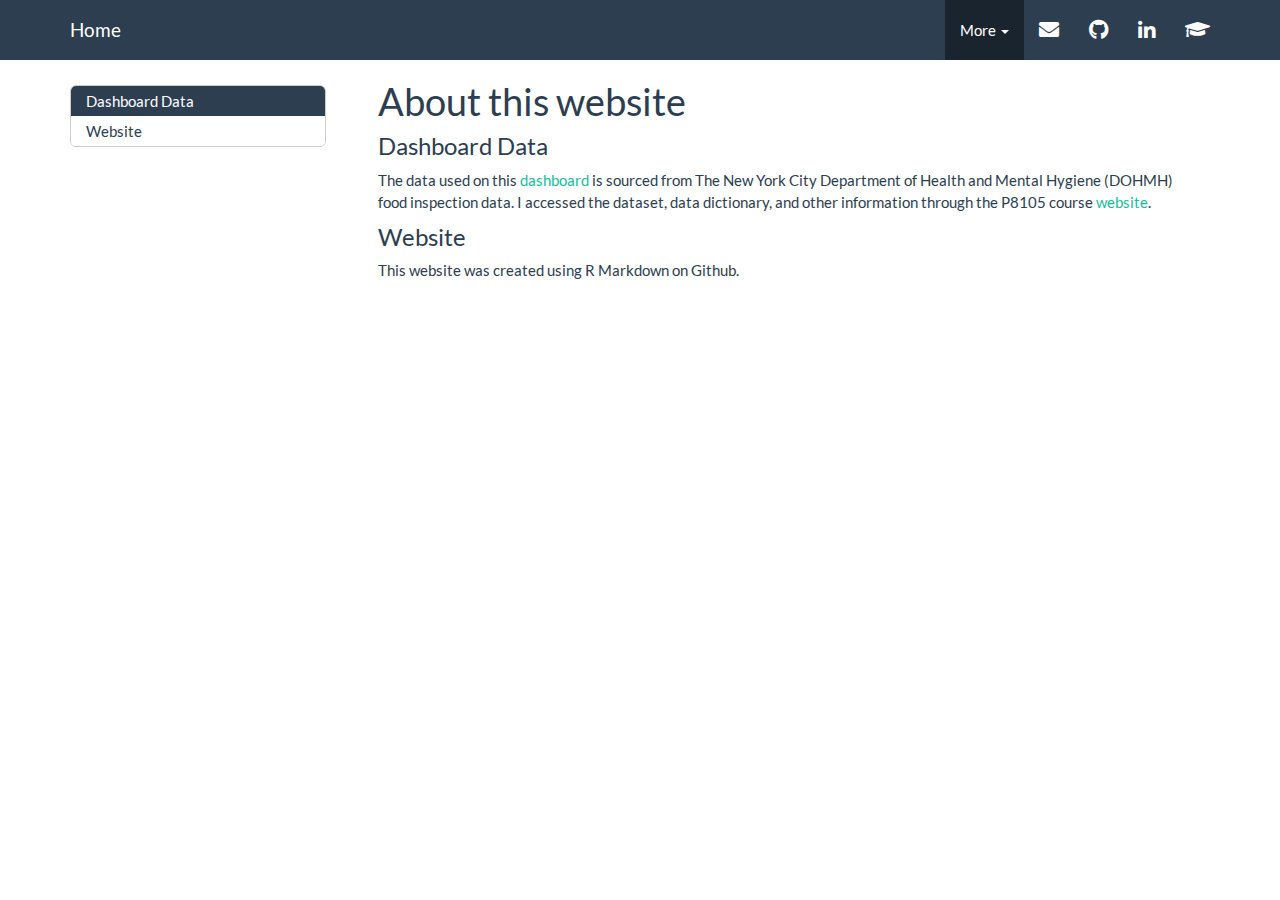
==== commit 8b28012a: "changing themes and some edits" ====
--- a/about.html
+++ b/about.html
@@ -12,7 +12,7 @@
 
 
 
-<title>About me</title>
+<title>About this website</title>
 
 <script src="site_libs/jquery-1.11.3/jquery.min.js"></script>
 <meta name="viewport" content="width=device-width, initial-scale=1" />
@@ -357,7 +357,10 @@
       <a href="about.html">About</a>
     </li>
     <li>
-      <a href="dashboard.html">Dashboard</a>
+      <a href="resume.html">Resume</a>
+    </li>
+    <li>
+      <a href="dashboard.html">Dashboard: Food Inspection</a>
     </li>
   </ul>
 </li>
@@ -380,7 +383,7 @@
   </a>
 </li>
 <li>
-  <a href="about.html">
+  <a href="resume.html">
     <span class="fa fa-graduation-cap fa-lg"></span>
      
   </a>
@@ -394,89 +397,18 @@
 
 
 
-<h1 class="title toc-ignore">About me</h1>
-
-</div>
-
-
-<div id="about-this-site" class="section level3">
-<h3>About this site</h3>
-<p>Sometimes you need to say a bit about the site – how it was made, where it’s hosted, where the source code can be found.</p>
-<p>If this is for a project or analysis, I recommend giving some details about the R package versions that you used to create the content.</p>
-</div>
-<div id="priyankas-resume" class="section level1">
-<h1>Priyanka’s Resume</h1>
-<div id="education" class="section level3">
-<h3>Education</h3>
-<p><strong>Columbia University Mailman School of Public Health</strong>, 2018 - 2020</p>
-<p><em>MPH in Biostatistics, Certificate in Health Policy and Practice</em></p>
-<ul>
-<li><strong>Relevant Coursework</strong>: Health Systems, Global &amp; Developmental Perspectives, Quantitative and Qualitative Research Methods Statistical Computing with SAS, Applied Regression I and II, Understanding the Healthcare Payer System, Health Economics, Data Science I</li>
-</ul>
-<p><strong>Fordham University</strong>, 2013-2017</p>
-<p><em>BS Psychology, minor in Business Administration, pre-medical track</em></p>
-</div>
-<div id="work-experience" class="section level3">
-<h3>Work Experience</h3>
-<p><strong>Columbia University</strong>, August 2018 – Present</p>
-<p><em>Graduate Teaching Assistant</em></p>
-<ul>
-<li>Statistical Computing with SAS | Health Systems (Health Economics, US Public Health, Comparative Health Systems)</li>
-</ul>
-<p><strong>KPMG</strong>, June 2019 – August 2019</p>
-<p><em>Management Consulting Intern, Health and Government Solutions</em></p>
-<ul>
-<li>Provided project management support and produced weekly status reports to keep key stakeholders informed</li>
-<li>Re-engineered a model for optimizing staffing based on needs of several stakeholders</li>
-<li>Researched and presented a potential program and procurement to a high-level stakeholder based on which a whitepaper is being presented to persuade the Commissioner to pursue the program</li>
-</ul>
-<p><strong>Translational Neuroimaging Laboratory, Albert Einstein School of Medicine</strong>, (FT) July 2017 – July 2018, (PT) July 2018 – December 2018</p>
-<p><em>Clinical Research Coordinator</em></p>
-<ul>
-<li>Responsible for QA of MRI images, executive dashboards, data analysis (SPSS), documentation, IRB-related communications, grant/budget proposals, and interviewing subjects for a study on TBI in soccer players</li>
-</ul>
-<p><strong>Mood and Anxiety Disorders Program, Icahn School of Medicine at Mount Sinai</strong>, March 2015 – November 2015, September 2016 – April 2017</p>
-<p><em>Clinical Research Intern</em></p>
-<ul>
-<li>Conducted 45-min phone screens research subjects, organized stored bio samples, and organized large study data (SPSS)</li>
-</ul>
-<p><strong>St. John’s Riverside Hospital</strong>, June 2015 – November 2015</p>
-<p><em>Medical Concierge/Scribe</em></p>
-<ul>
-<li>Composed chart documentation, billing, scribe program development for physicians in Emergency Department setting</li>
-</ul>
-</div>
-<div id="leadership-and-volunteer-experience" class="section level3">
-<h3>Leadership and Volunteer Experience</h3>
-<p><strong>Healthcare Data Analytics (Columbia)</strong>, January 2019 – Present</p>
-<p><em>VP of Finance</em></p>
-<ul>
-<li>Maintain records of financial transactions, budget allocation, contacting vendors, documentation, and organizing meetings/events</li>
-</ul>
-<p><strong>Peer Health Exchange, Inc. (Fordham)</strong>, September 2013 – April 2017</p>
-<p><em>Co-Coordinator, Leadership Council Member, Health Educator</em></p>
-<ul>
-<li>Co-managed chapter of 60+ volunteers, tracked teaching of 130+ workshops scheduled at 6 Bronx high schools, led weekly teaching and cultural sensitivity trainings for health educators, taught HS students, adapted curriculum to student needs</li>
-</ul>
-<p><strong>Care Package Delivery</strong>, September 2014 – July 2015</p>
-<p><em>Project Coordinator</em></p>
-<ul>
-<li>Spearheaded a project to collect and donate care packages children/adolescents who suffer from mental illnesses at clinics in University of Virginia health system and an outpatient clinic in Chantilly, VA</li>
-</ul>
-</div>
-<div id="presentations" class="section level3">
-<h3>Presentations</h3>
-<ul>
-<li>Srinivasan, P. (2015, April). Cross-Cultural Attitudes on Women’s Rights at the UN. Oral presentation at the 43rd Annual Hunter College Psychology Conference, New York, NY.</li>
-<li>TEDxFordham Talk: “Mental Health and Education”</li>
-</ul>
-</div>
-<div id="skills" class="section level3">
-<h3>Skills</h3>
-<ul>
-<li>SAS, REDCap, R (currently learning) EMR (EPIC, Velos, Meditech), SPSS, Microsoft Office Suites (Word, Excel, PowerPoint, Access), Tableau (limited hands-on experience)</li>
-</ul>
-</div>
+<h1 class="title toc-ignore">About this website</h1>
+
+</div>
+
+
+<div id="dashboard-data" class="section level3">
+<h3>Dashboard Data</h3>
+<p>The data used on this <a href="./dashboard.html">dashboard</a> is sourced from The New York City Department of Health and Mental Hygiene (DOHMH) food inspection data. I accessed the dataset, data dictionary, and other information through the P8105 course <a href="https://p8105.com/dataset_restaurant_inspections.html">website</a>.</p>
+</div>
+<div id="website" class="section level3">
+<h3>Website</h3>
+<p>This website was created using R Markdown on Github.</p>
 </div>
 
 
